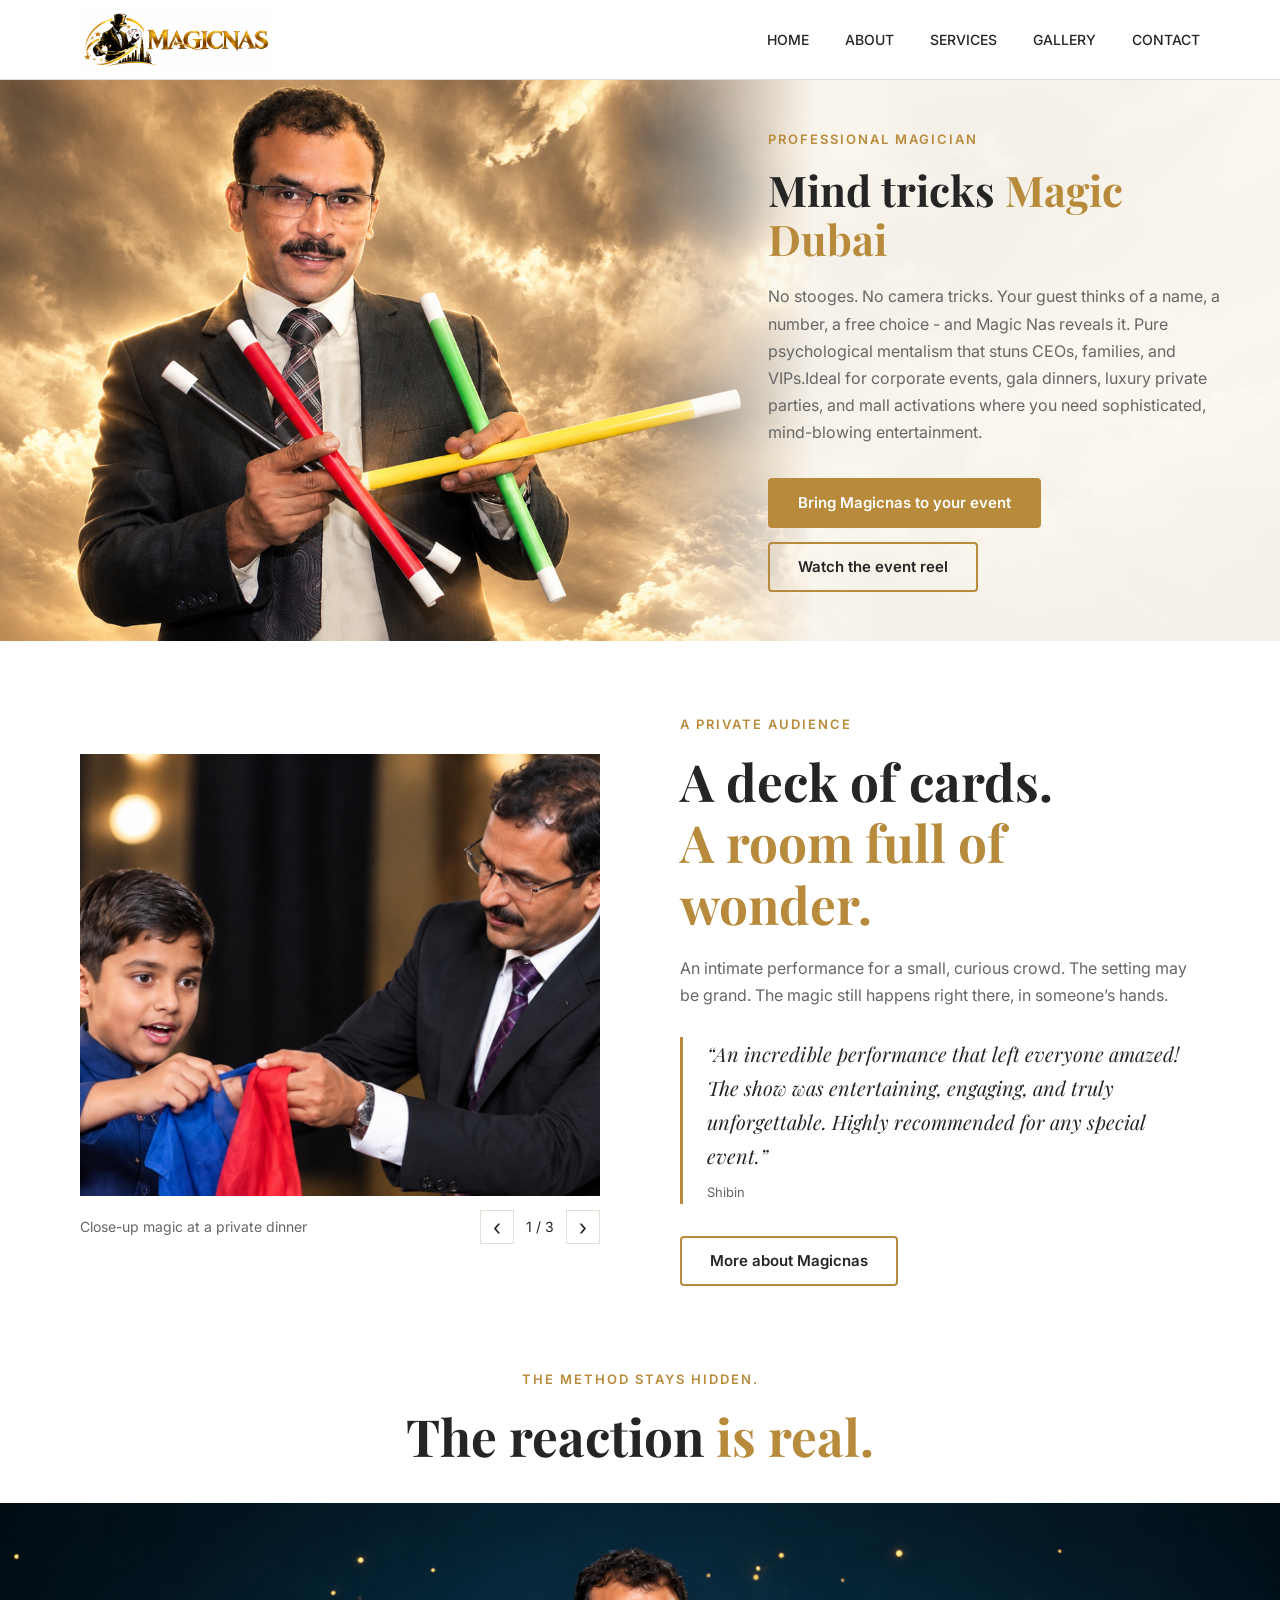
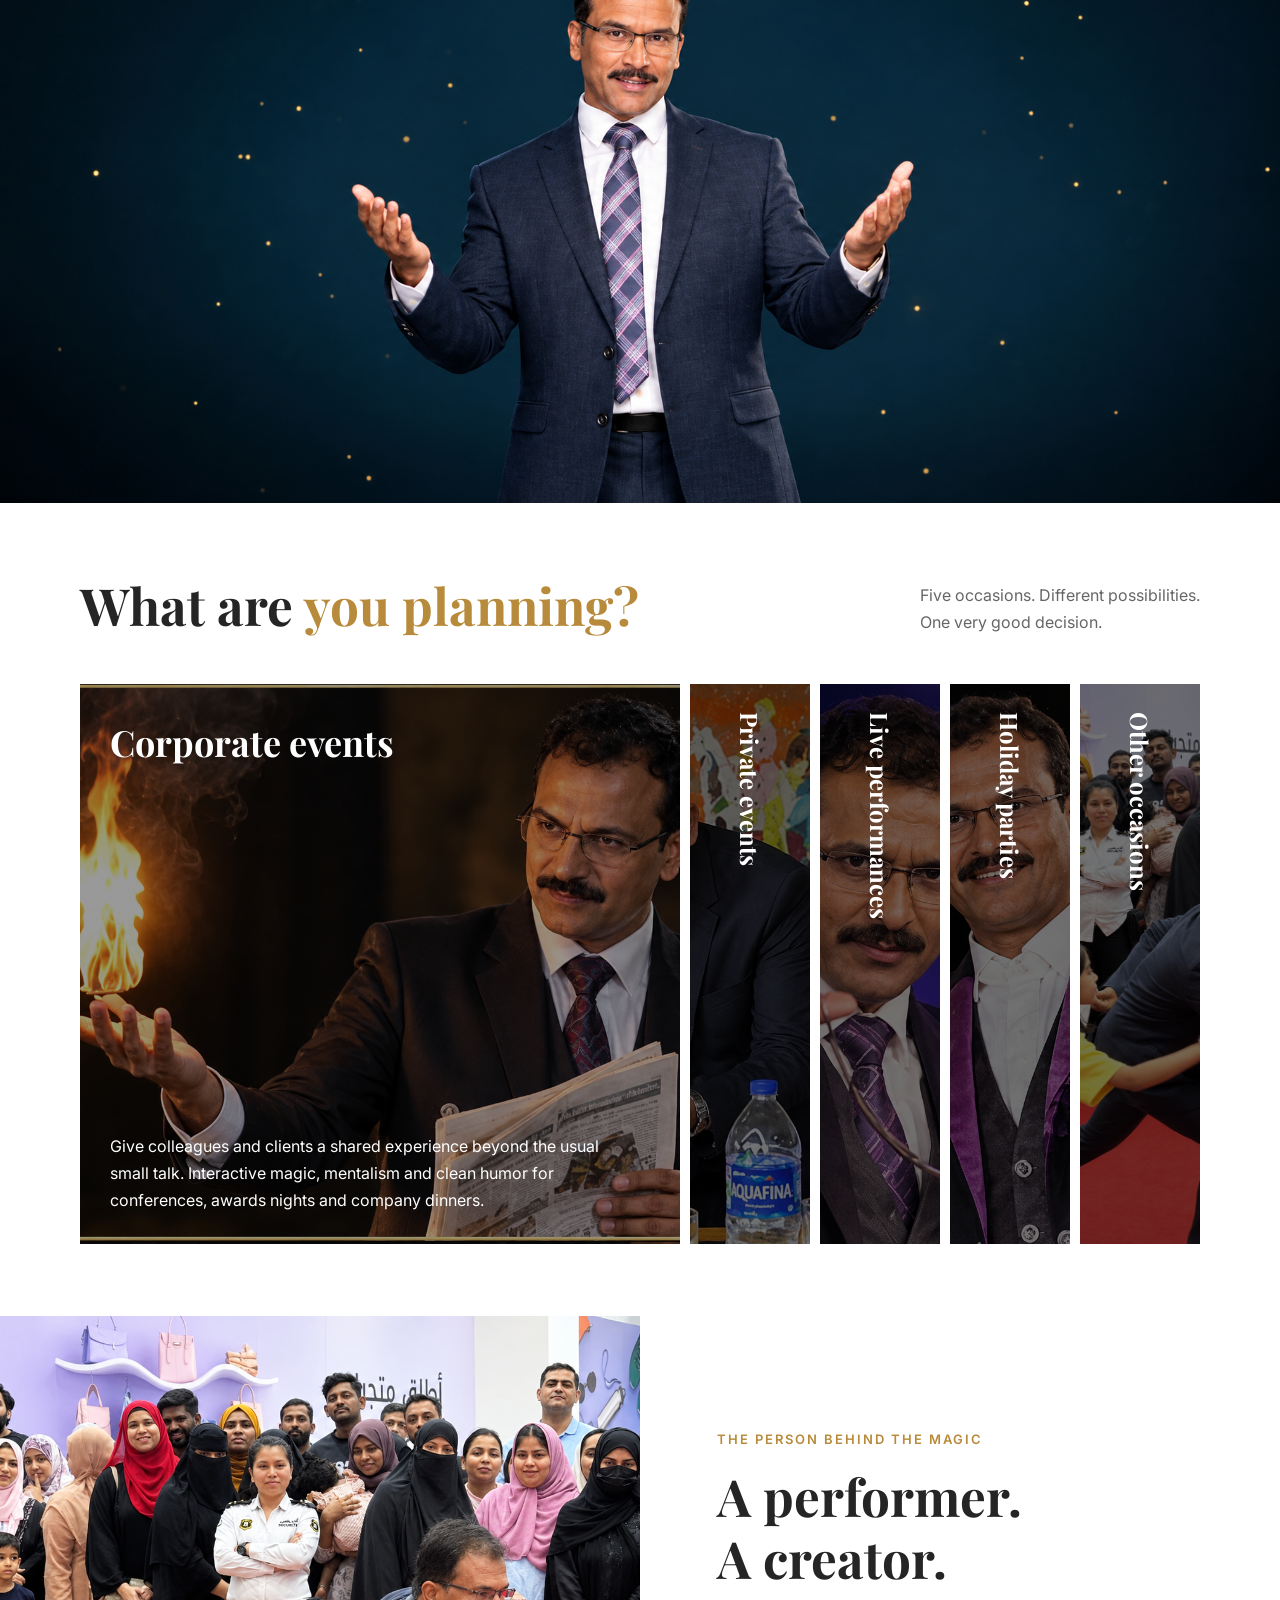
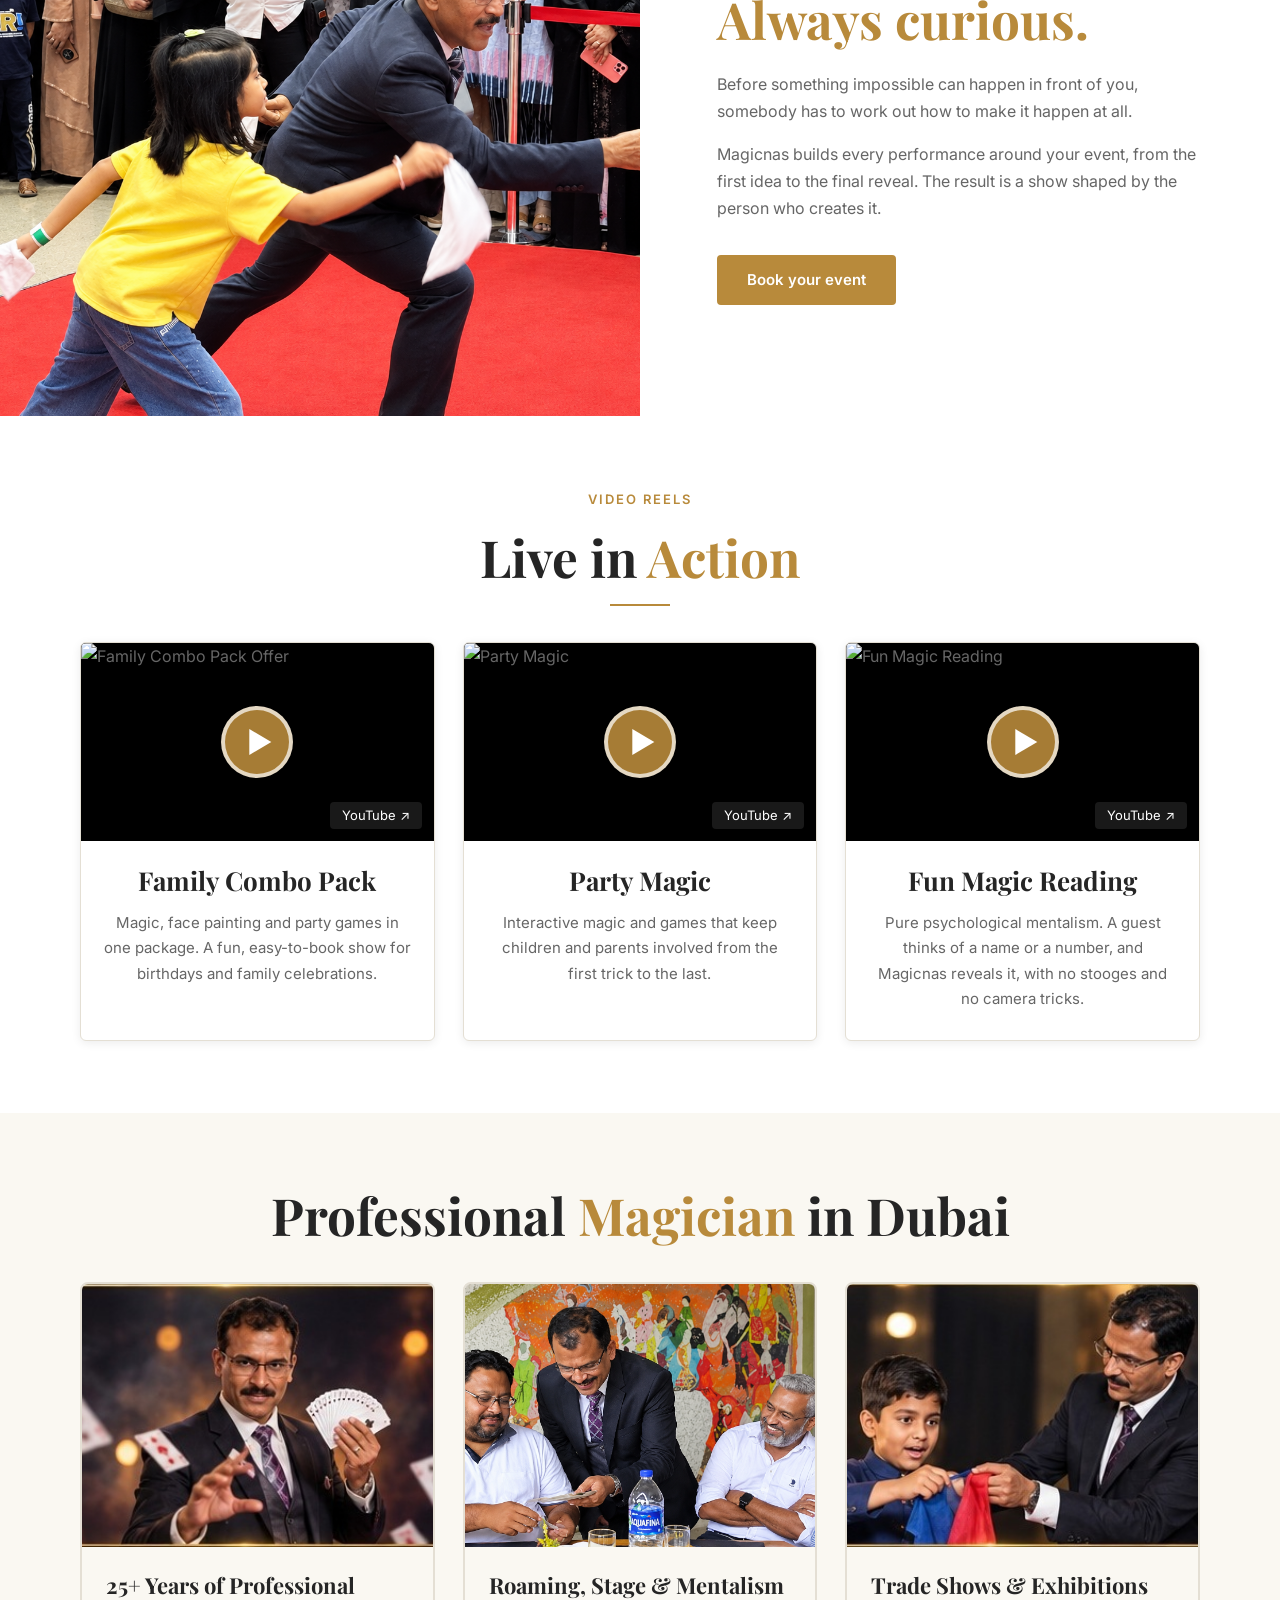
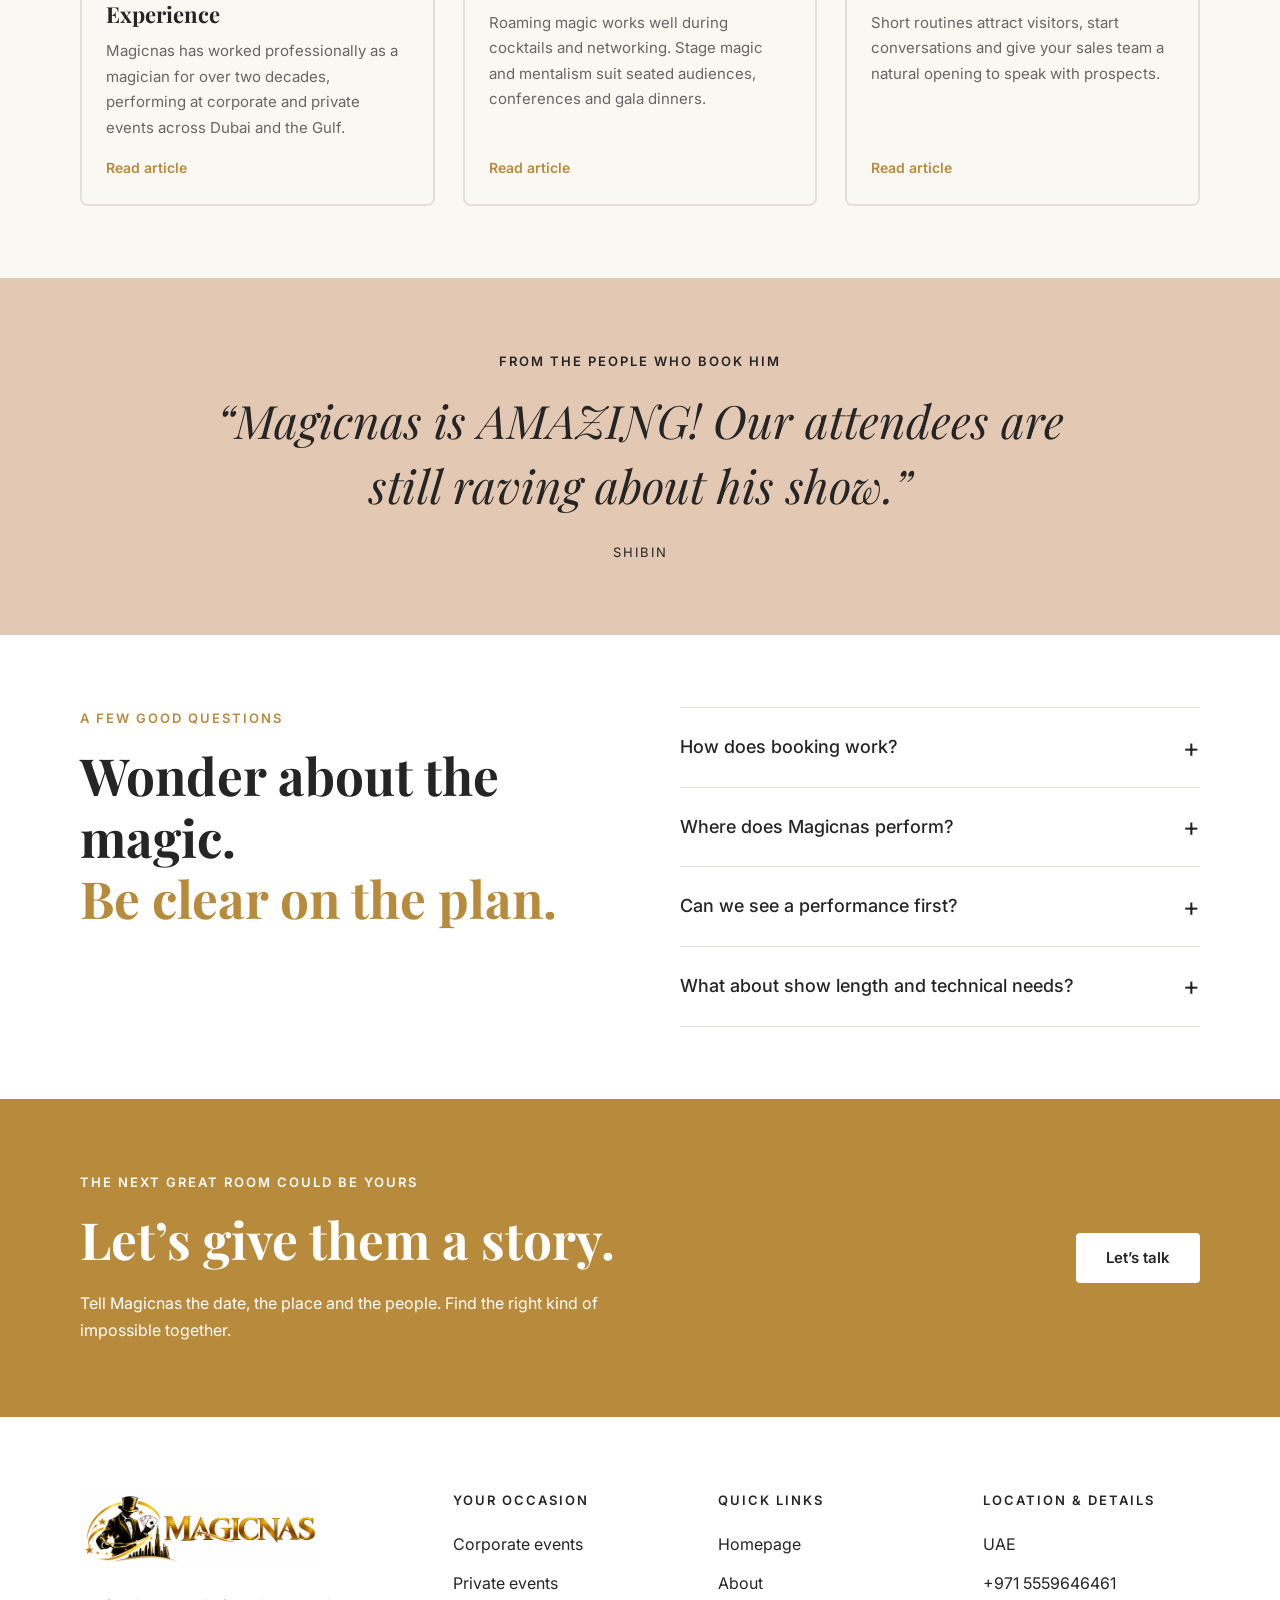
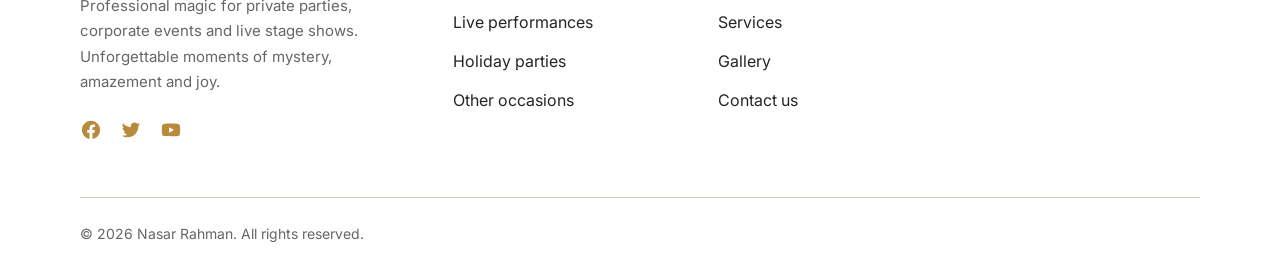
==== index.html @ e5d0583b "Integrate changes received via zip" ====
<!DOCTYPE html>
<html lang="en">
<head>
  <meta charset="UTF-8">
  <meta name="viewport" content="width=device-width, initial-scale=1.0">
  <title>Magicnas | Professional Magician in Dubai</title>
  <link rel="preconnect" href="https://fonts.googleapis.com">
  <link rel="preconnect" href="https://fonts.gstatic.com" crossorigin>
  <link href="https://fonts.googleapis.com/css2?family=Cinzel:wght@700&family=Inter:wght@400;500;600&family=Playfair+Display:wght@600;700&display=swap" rel="stylesheet">
  <link rel="stylesheet" href="css/style.css">
</head>
<body>

  <!-- Hero -->
  <header class="hero" id="home">
    <nav class="navbar">
      <a href="#home" class="logo">
        <img src="images/magicnas-logo.png" alt="Magicnas - Professional Magician in Dubai">
      </a>
      <ul class="nav-links">
        <li><a href="#home">Home</a></li>
        <li><a href="about.html">About</a></li>
        <li><a href="services.html">Services</a></li>
        <li><a href="gallery.html">Gallery</a></li>
        <li><a href="contact.html">Contact</a></li>
      </ul>
    </nav>

    <img class="hero-bg" src="images/Magician.png" alt="Magician holding colorful magic wands">

    <div class="hero-text">
      <p class="label">Professional Magician</p>
      <h1>Mind  tricks   <span class="gold">Magic Dubai</span> </h1>
      <p class="text">No stooges. No camera tricks. Your guest thinks of a name, a number, a free choice - and Magic Nas reveals it. Pure psychological mentalism that stuns CEOs, families, and VIPs.Ideal for corporate events, gala dinners, luxury private parties, and mall activations where you need sophisticated, mind-blowing entertainment.</p>
      <div class="buttons">
        <a href="#contact" class="btn btn-gold">Bring Magicnas to your event</a>
        <a href="#videos" class="btn btn-outline">Watch the event reel</a>
      </div>
    </div>
  </header>


  <!-- Selected moments -->
  <section class="section bg-white" id="gallery">
    <div class="container two-col">

      <div>
        <img class="moments-img" id="momentImg" src="images/MentorandBoy.png" alt="Magicnas performing close-up magic">
        <div class="moments-bar">
          <p id="momentCaption">Close-up magic at a private dinner</p>
          <div class="moments-nav">
            <button type="button" id="momentPrev" aria-label="Previous">&lsaquo;</button>
            <span><span id="momentCurrent">1</span> / 3</span>
            <button type="button" id="momentNext" aria-label="Next">&rsaquo;</button>
          </div>
        </div>
      </div>

      <div>
        <p class="label" id="momentTag">A private audience</p>
        <h2 class="section-title">
          <span id="momentLine1">A deck of cards.</span><br>
          <span class="gold" id="momentLine2">A room full of wonder.</span>
        </h2>
        <p class="text" id="momentText">
          An intimate performance for a small, curious crowd. The setting may be
          grand. The magic still happens right there, in someone&rsquo;s hands.
        </p>

        <blockquote class="quote">
          <p id="momentQuote">&ldquo;An incredible performance that left everyone amazed! The show was entertaining, engaging, and truly unforgettable. Highly recommended for any special event.&rdquo;</p>
          <cite id="momentCite">Shibin</cite>
        </blockquote>

        <div class="buttons">
          <a href="#about" class="btn btn-outline">More about Magicnas</a>
        </div>
      </div>

    </div>
  </section>


  <!-- The reaction -->
  <section class="section reaction">
    <div class="container center">
      <p class="label">The method stays hidden.</p>
      <h2 class="section-title">The reaction <span class="gold">is real.</span></h2>
    </div>
    <img class="reaction-img" src="images/nasar-portarait.png" alt="A guest reacting with surprise during a Magicnas performance">
  </section>

<!-- Services -->
<section class="section bg-white" id="services">
  <div class="container">

    <div class="services-head">
      <h2 class="section-title">What are <span class="gold">you planning?</span></h2>
      <p class="text">Five occasions. Different possibilities.<br>One very good decision.</p>
    </div>

    <div class="occasion-list">

      <button type="button" class="occasion is-active"
        data-service="corporate">
        <img src="images/gallery_image_6.png" alt="">
        <span class="occasion-name">Corporate events</span>
        <span class="occasion-desc">
          Give colleagues and clients a shared experience beyond the usual small talk.
          Interactive magic, mentalism and clean humor for conferences, awards nights
          and company dinners.
        </span>
      </button>

      <button type="button" class="occasion"
        data-service="private">
        <img src="images/gallery_image_2.png" alt="">
        <span class="occasion-name">Private events</span>
        <span class="occasion-desc">
          Birthdays, anniversaries and milestone evenings, with close-up magic
          that moves through the room and keeps every guest involved.
        </span>
      </button>

      <button type="button" class="occasion"
        data-service="live">
        <img src="images/gallery_image_7.png" alt="">
        <span class="occasion-name">Live performances</span>
        <span class="occasion-desc">
          Table-to-table magic during the reception, so guests meet each other
          and the couple gets a story worth retelling.
        </span>
      </button>

      <button type="button" class="occasion"
        data-service="holiday">
        <img src="images/gallery_image_3.png" alt="">
        <span class="occasion-name">Holiday parties</span>
        <span class="occasion-desc">
          A festive show for teams and families that is easy to fit into
          your evening and friendly for every age.
        </span>
      </button>

      <button type="button" class="occasion"
        data-service="other">
        <img src="images/gallery_image_4.png" alt="">
        <span class="occasion-name">Other occasions</span>
        <span class="occasion-desc">
          A host who keeps the program moving, welcomes your speakers
          and adds a moment of wonder between sessions.
        </span>
      </button>

    </div>
  </div>
</section>

<!-- Service Details Popup -->
<div class="service-popup" id="servicePopup" aria-hidden="true">

  <div class="service-popup-overlay" id="servicePopupOverlay"></div>

  <div class="service-popup-box"
       role="dialog"
       aria-modal="true"
       aria-labelledby="servicePopupTitle">

    <button type="button"
            class="service-popup-close"
            id="servicePopupClose"
            aria-label="Close">
      &times;
    </button>

    <div class="service-popup-image-wrap">
      <img id="servicePopupImage" src="" alt="">
    </div>

    <div class="service-popup-body">

      <span class="service-popup-label" id="servicePopupLabel">
        Service
      </span>

      <h3 id="servicePopupTitle"></h3>

      <p id="servicePopupDescription"></p>

      <div class="service-popup-features" id="servicePopupFeatures"></div>

      <a id="servicePopupWhatsapp"
         class="service-popup-whatsapp"
         href="#"
         target="_blank"
         rel="noopener">
        <span>WhatsApp to enquire</span>
      </a>

    </div>
  </div>
</div>


  <!-- About -->
  <section class="about" id="about">
    <div class="about-photo">
      <img src="images/gallery_image_4.png" alt="Magicnas on stage">
    </div>

    <div class="about-copy">
      <p class="label">The person behind the magic</p>
      <h2 class="section-title">
        A performer.<br>
        A creator.<br>
        <span class="gold">Always curious.</span>
      </h2>
      <p class="text">
        Before something impossible can happen in front of you, somebody has
        to work out how to make it happen at all.
      </p>
      <p class="text">
        Magicnas builds every performance around your event, from the first
        idea to the final reveal. The result is a show shaped by the person
        who creates it.
      </p>
      <div class="buttons">
        <a href="#contact" class="btn btn-gold">Book your event</a>
      </div>
    </div>
  </section>

  <!-- Videos -->
  <section class="section bg-white" id="videos">
    <div class="container">

      <div class="video-head">
        <p class="label">Video reels</p>
        <h2 class="section-title">Live in <span class="gold">Action</span></h2>
        <span class="line"></span>
      </div>

      <div class="video-grid">

        <article class="video-card">
          <a class="video-frame" href="#"
             data-youtube="https://www.youtube.com/watch?v=QmQe4kK_B1U"
             data-title="Family Combo Pack Offer"></a>
          <div class="video-body">
            <h3>Family Combo Pack</h3>
            <p>
              Magic, face painting and party games in one package. A fun,
              easy-to-book show for birthdays and family celebrations.
            </p>
          </div>
        </article>

        <article class="video-card">
          <a class="video-frame" href="#"
             data-youtube="https://www.youtube.com/watch?v=IcEIdneywjY"
             data-title="Party Magic"></a>
          <div class="video-body">
            <h3>Party Magic</h3>
            <p>
              Interactive magic and games that keep children and parents
              involved from the first trick to the last.
            </p>
          </div>
        </article>

        <article class="video-card">
          <a class="video-frame" href="#"
             data-youtube="https://www.youtube.com/watch?v=HbKrQy8dLfY"
             data-title="Fun Magic Reading"></a>
          <div class="video-body">
            <h3>Fun Magic Reading</h3>
            <p>
              Pure psychological mentalism. A guest thinks of a name or a number,
              and Magicnas reveals it, with no stooges and no camera tricks.
            </p>
          </div>
        </article>

      </div>
    </div>
  </section>


  <!-- Blog -->
  <section class="section bg-ivory" id="blog">
    <div class="container">
      <h2 class="section-title center">Professional <span class="gold">Magician</span> in Dubai</h2>

      <div class="blog-grid">

        <article class="blog-card">
          <a href="https://magicnas.vercel.app/blog.html#post-1">
            <img src="images/gallery_image_1.jpg" alt="Guests enjoying close-up magic" loading="lazy">
            <div class="blog-body">
              <h3>25+ Years of Professional Experience</h3>
              <p>
                Magicnas has worked professionally as a magician for over two decades,
                performing at corporate and private events across Dubai and the Gulf.
              </p>
              <span class="read-more">Read article</span>
            </div>
          </a>
        </article>

        <article class="blog-card">
          <a href="https://magicnas.vercel.app/blog.html#post-2">
            <img src="images/gallery_image_2.png" alt="Stage magic and mentalism" loading="lazy">
            <div class="blog-body">
              <h3>Roaming, Stage &amp; Mentalism</h3>
              <p>
                Roaming magic works well during cocktails and networking. Stage magic and
                mentalism suit seated audiences, conferences and gala dinners.
              </p>
              <span class="read-more">Read article</span>
            </div>
          </a>
        </article>

        <article class="blog-card">
          <a href="https://magicnas.vercel.app/blog.html#post-3">
            <img src="images/gallery_image_9.jpg" alt="Magic at a trade show" loading="lazy">
            <div class="blog-body">
              <h3>Trade Shows &amp; Exhibitions</h3>
              <p>
                Short routines attract visitors, start conversations and give your sales
                team a natural opening to speak with prospects.
              </p>
              <span class="read-more">Read article</span>
            </div>
          </a>
        </article>

      </div>
    </div>
  </section>


  


  <!-- Testimonial -->
  <section class="section testimonial">
    <div class="container center">
      <p class="label">From the people who book him</p>
      <blockquote>
        <p>&ldquo;Magicnas is AMAZING! Our attendees are still raving about his show.&rdquo;</p>
        <cite>Shibin</cite>
      </blockquote>
    </div>
  </section>


  <!-- FAQ -->
  <section class="section bg-white" id="faq">
    <div class="container two-col faq">

      <div>
        <p class="label">A few good questions</p>
        <h2 class="section-title">
          Wonder about the magic.<br>
          <span class="gold">Be clear on the plan.</span>
        </h2>
      </div>

      <div class="faq-list">

        <details name="faq">
          <summary>How does booking work?</summary>
          <p>
            Send a short message with your date, venue and type of event. You will
            receive a reply with ideas and a quote, and the date is secured once
            the booking is confirmed.
          </p>
        </details>

        <details name="faq">
          <summary>Where does Magicnas perform?</summary>
          <p>
            Across Dubai and the wider Gulf region, at hotels, private homes,
            exhibition halls and corporate venues.
          </p>
        </details>

        <details name="faq">
          <summary>Can we see a performance first?</summary>
          <p>
            Yes. Watch the event reel on this page, and ask if you would like to
            see footage from a similar event to yours.
          </p>
        </details>

        <details name="faq">
          <summary>What about show length and technical needs?</summary>
          <p>
            Roaming sets and stage shows can be shaped to fit your schedule.
            Technical needs are minimal, and any requirements are confirmed with
            you well before the event.
          </p>
        </details>

      </div>
    </div>
  </section>


  <!-- Contact -->
  <section class="section cta" id="contact">
    <div class="container cta-inner">
      <div>
        <p class="label">The next great room could be yours</p>
        <h2 class="section-title">Let&rsquo;s give them a story.</h2>
        <p class="text">
          Tell Magicnas the date, the place and the people.
          Find the right kind of impossible together.
        </p>
      </div>
      <a href="mailto:hello@yourwebsite.com" class="btn btn-white">Let&rsquo;s talk</a>
    </div>
  </section>


  <!-- Footer -->
  <footer class="footer">
    <div class="container">

      <div class="footer-grid">

        <div>
          <a href="#home" class="logo">
            <img src="images/magicnas-logo.png" alt="Magicnas - Professional Magician in Dubai">
          </a>
          <p class="text">
            Professional magic for private parties, corporate events and live
            stage shows. Unforgettable moments of mystery, amazement and joy.
          </p>
          <div class="social">
            <a href="#" aria-label="Facebook">
              <svg viewBox="0 0 24 24"><path fill="currentColor" d="M22 12a10 10 0 1 0-11.6 9.9v-7H7.9V12h2.5V9.8c0-2.5 1.5-3.9 3.8-3.9 1.1 0 2.2.2 2.2.2v2.5h-1.3c-1.2 0-1.6.8-1.6 1.6V12h2.8l-.4 2.9h-2.3v7A10 10 0 0 0 22 12z"/></svg>
            </a>
            <a href="#" aria-label="Twitter">
              <svg viewBox="0 0 24 24"><path fill="currentColor" d="M22 5.9c-.7.3-1.5.5-2.4.6.9-.5 1.5-1.3 1.8-2.3-.8.5-1.7.8-2.6 1a4.1 4.1 0 0 0-7 3.7A11.6 11.6 0 0 1 3.4 4.6a4.1 4.1 0 0 0 1.3 5.5c-.7 0-1.3-.2-1.9-.5 0 2 1.4 3.7 3.3 4.1-.6.2-1.2.2-1.9.1.5 1.6 2 2.8 3.8 2.8A8.3 8.3 0 0 1 2 18.3 11.6 11.6 0 0 0 8.3 20c7.5 0 11.7-6.3 11.7-11.7v-.5c.8-.6 1.5-1.3 2-2z"/></svg>
            </a>
            <a href="#" aria-label="YouTube">
              <svg viewBox="0 0 24 24"><path fill="currentColor" d="M21.6 7.2a2.5 2.5 0 0 0-1.8-1.8C18.2 5 12 5 12 5s-6.2 0-7.8.4A2.5 2.5 0 0 0 2.4 7.2C2 8.8 2 12 2 12s0 3.2.4 4.8a2.5 2.5 0 0 0 1.8 1.8C5.8 19 12 19 12 19s6.2 0 7.8-.4a2.5 2.5 0 0 0 1.8-1.8c.4-1.6.4-4.8.4-4.8s0-3.2-.4-4.8zM10 15V9l5.2 3L10 15z"/></svg>
            </a>
          </div>
        </div>

        <div>
          <h3>Your occasion</h3>
          <ul>
            <li><a href="#services">Corporate events</a></li>
            <li><a href="#services">Private events</a></li>
            <li><a href="#services">Live performances</a></li>
            <li><a href="#services">Holiday parties</a></li>
            <li><a href="#services">Other occasions</a></li>
          </ul>
        </div>

        <div>
          <h3>Quick links</h3>
          <ul>
            <li><a href="#home">Homepage</a></li>
            <li><a href="about.html">About</a></li>
            <li><a href="services.html">Services</a></li>
            <li><a href="gallery.html">Gallery</a></li>
            <li><a href="contact.html">Contact us</a></li>
          </ul>
        </div>

        <div>
          <h3>Location &amp; details</h3>
          <ul>
            <li>UAE</li>
            <li><a href="tel:+9715559646461">+971 5559646461</a></li>
          </ul>
        </div>

      </div>

      <p class="copyright">&copy; 2026 Nasar Rahman. All rights reserved.</p>
    </div>
  </footer>
  <script>
  // ==========================================
  // SELECTED MOMENTS SLIDER
  // ==========================================

  var moments = [
    {
      img: "images/MentorandBoy.png",
      caption: "Close-up magic at a private dinner",
      tag: "A private audience",
      line1: "A deck of cards.",
      line2: "A room full of wonder.",
      text: "An intimate performance for a small, curious crowd. The setting may be grand. The magic still happens right there, in someone’s hands.",
      quote: "“An incredible performance that left everyone amazed! The show was entertaining, engaging, and truly unforgettable. Highly recommended for any special event.”",
      cite: "Shibin"
    },
    {
      img: "images/gallery_image_6.png",
      caption: "Stage show at a corporate event",
      tag: "A corporate evening",
      line1: "One stage.",
      line2: "Two hundred guests, wondering.",
      text: "Magic and mentalism built around your event, your guests and your schedule, with plenty of room for shared laughter.",
      quote: "“An incredible performance that left everyone amazed! The show was entertaining, engaging, and truly unforgettable. Highly recommended for any special event.”",
      cite: "Shibin"
    },
    {
      img: "images/gallery_image_8.png",
      caption: "Wedding reception, table to table",
      tag: "A celebration",
      line1: "Table to table.",
      line2: "Smile to smile.",
      text: "Close-up magic that moves through the room, so every guest gets a moment that belongs only to them.",
      quote: "“An incredible performance that left everyone amazed! The show was entertaining, engaging, and truly unforgettable. Highly recommended for any special event.”",
      cite: "Shibin"
    }
  ];

  var current = 0;

  function byId(id) {
    return document.getElementById(id);
  }

  function showMoment(i) {
    current = (i + moments.length) % moments.length;

    var m = moments[current];

    byId("momentImg").src = m.img;
    byId("momentCaption").textContent = m.caption;
    byId("momentCurrent").textContent = current + 1;
    byId("momentTag").textContent = m.tag;
    byId("momentLine1").textContent = m.line1;
    byId("momentLine2").textContent = m.line2;
    byId("momentText").textContent = m.text;
    byId("momentQuote").textContent = m.quote;
    byId("momentCite").textContent = m.cite;
  }

  if (byId("momentPrev") && byId("momentNext")) {
    byId("momentPrev").addEventListener("click", function () {
      showMoment(current - 1);
    });

    byId("momentNext").addEventListener("click", function () {
      showMoment(current + 1);
    });
  }


  // ==========================================
  // YOUTUBE VIDEOS
  // Show thumbnail and open video on YouTube
  // ==========================================

  document.querySelectorAll("[data-youtube]").forEach(function (box) {
    var link = box.getAttribute("data-youtube") || "";

    var match = link.match(
      /(?:youtu\.be\/|v=|embed\/|shorts\/|live\/)([A-Za-z0-9_-]{11})/
    );

    if (!match) return;

    var id = match[1];
    var title = box.getAttribute("data-title") || "YouTube video";

    box.href = "https://www.youtube.com/watch?v=" + id;
    box.target = "_blank";
    box.rel = "noopener noreferrer";
    box.setAttribute("aria-label", "Watch " + title + " on YouTube");

    // Prevent adding duplicate thumbnails if this code runs again.
    if (box.querySelector("img")) return;

    var img = document.createElement("img");
    img.src = "https://i.ytimg.com/vi/" + id + "/hqdefault.jpg";
    img.alt = title;
    img.loading = "lazy";

    var play = document.createElement("span");
    play.className = "video-play";

    var badge = document.createElement("span");
    badge.className = "video-badge";
    badge.textContent = "YouTube ↗";

    box.appendChild(img);
    box.appendChild(play);
    box.appendChild(badge);
  });


  // ==========================================
  // SERVICE POPUPS AND ACCORDION
  // First click: open accordion
  // Second click on same section: open popup
  // ==========================================

  document.addEventListener("DOMContentLoaded", function () {

    var serviceCards = document.querySelectorAll(".occasion");

    var popup = byId("servicePopup");
    var popupOverlay = byId("servicePopupOverlay");
    var popupClose = byId("servicePopupClose");

    var popupImage = byId("servicePopupImage");
    var popupLabel = byId("servicePopupLabel");
    var popupTitle = byId("servicePopupTitle");
    var popupDescription = byId("servicePopupDescription");
    var popupFeatures = byId("servicePopupFeatures");
    var popupWhatsapp = byId("servicePopupWhatsapp");

    // Stop safely if the popup HTML is missing.
    if (
      !popup ||
      !popupOverlay ||
      !popupClose ||
      !popupImage ||
      !popupLabel ||
      !popupTitle ||
      !popupDescription ||
      !popupFeatures ||
      !popupWhatsapp
    ) {
      console.error(
        "Service popup elements are missing. Check the service popup HTML IDs."
      );
      return;
    }


    // ------------------------------------------
    // INDIVIDUAL SERVICE CONTENT
    // ------------------------------------------

    var services = {

      corporate: {
        label: "Corporate Events",
        title: "Magic that brings people together",
        image: "images/magician-cutout.png",
        description:
          "Give colleagues and clients a shared experience beyond the usual small talk. Interactive magic, mentalism and clean humor designed for professional events.",
        features: [
          "Interactive close-up magic",
          "Mentalism and audience participation",
          "Suitable for conferences and company dinners",
          "Professional and clean presentation"
        ]
      },

      private: {
        label: "Private Events",
        title: "Make your celebration unforgettable",
        image: "images/gallery_image_2.png",
        description:
          "Birthdays, anniversaries and milestone evenings become more memorable with close-up magic that moves naturally through the room.",
        features: [
          "Close-up magic for guests",
          "Interactive performances",
          "Perfect for birthdays and anniversaries",
          "Guests become part of the experience"
        ]
      },

      live: {
        label: "Live Performances",
        title: "A performance your guests will remember",
        image: "images/gallery_image_7.png",
        description:
          "Bring live magic to your event with an engaging performance designed to create memorable moments for your audience.",
        features: [
          "Live magic performance",
          "Audience interaction",
          "Engaging and visual entertainment",
          "Suitable for receptions and special events"
        ]
      },

      holiday: {
        label: "Holiday Parties",
        title: "Add some magic to the celebration",
        image: "images/gallery_image_3.png",
        description:
          "A festive magic experience for teams and families that fits naturally into your evening and keeps guests entertained.",
        features: [
          "Festive interactive magic",
          "Suitable for teams and families",
          "Friendly for different age groups",
          "Easy to fit into your event schedule"
        ]
      },

      other: {
        label: "Other Occasions",
        title: "Let's create something magical",
        image: "images/gallery_image_4.png",
        description:
          "Planning something different? Get in touch and we can create a magic experience that fits your event.",
        features: [
          "Flexible performance options",
          "Interactive entertainment",
          "Can fit different event formats",
          "Custom arrangements available"
        ]
      }

    };


    // ------------------------------------------
    // OPEN THE SELECTED SERVICE POPUP
    // ------------------------------------------

    function openServicePopup(serviceKey) {

      var service = services[serviceKey];

      if (!service) return;

      popupImage.src = service.image;
      popupImage.alt = service.title;

      popupLabel.textContent = service.label;
      popupTitle.textContent = service.title;
      popupDescription.textContent = service.description;

      // Clear the previous service's features.
      popupFeatures.innerHTML = "";

      service.features.forEach(function (feature) {
        var item = document.createElement("div");

        item.className = "service-popup-feature";
        item.textContent = feature;

        popupFeatures.appendChild(item);
      });

      // WhatsApp number: country code + number, digits only.
      // Confirm this is the correct business number.
      var whatsappNumber = "9715559646461";

      var message =
        "Hi, I would like to enquire about " +
        service.label +
        ".";

      popupWhatsapp.href =
        "https://wa.me/" +
        whatsappNumber +
        "?text=" +
        encodeURIComponent(message);

      popup.classList.add("is-open");
      popup.setAttribute("aria-hidden", "false");

      // Prevent background scrolling while the popup is open.
      popup.dataset.previousOverflow = document.body.style.overflow;
      document.body.style.overflow = "hidden";
    }


    // ------------------------------------------
    // CLOSE THE SERVICE POPUP
    // ------------------------------------------

    function closeServicePopup() {

      popup.classList.remove("is-open");
      popup.setAttribute("aria-hidden", "true");

      document.body.style.overflow =
        popup.dataset.previousOverflow || "";
    }


    // ------------------------------------------
    // ACCORDION CLICK BEHAVIOR
    // ------------------------------------------

    // Tracks which section was clicked most recently.
    // This also works when the first section is active by default.
    var lastClickedService = null;

    serviceCards.forEach(function (card) {

      card.addEventListener("click", function () {

        var isSameSection = lastClickedService === card;

        // FIRST CLICK on a section:
        // Activate the accordion and do not open the popup.
        if (!isSameSection) {

          serviceCards.forEach(function (item) {
            item.classList.remove("is-active");
          });

          card.classList.add("is-active");
          lastClickedService = card;

          return;
        }

        // SECOND CLICK on the same section:
        // Open that section's individual popup.
        var serviceKey = card.getAttribute("data-service");

        openServicePopup(serviceKey);

      });

    });


    // ------------------------------------------
    // POPUP CLOSE CONTROLS
    // ------------------------------------------

    popupClose.addEventListener("click", closeServicePopup);

    popupOverlay.addEventListener("click", closeServicePopup);

    document.addEventListener("keydown", function (event) {

      if (
        event.key === "Escape" &&
        popup.classList.contains("is-open")
      ) {
        closeServicePopup();
      }

    });

  });

</script>

</body>
</html>
---- css/style.css ----
/* ==========================================================
   Magicnas
   Colors: white, ivory, gold, charcoal
   Fonts: Playfair Display (headings), Inter (text)
   ========================================================== */

:root {
  --white: #ffffff;
  --ivory: #faf8f2;
  --soft-gold: #f8f0de;
  --sand: #e9e5dc;

  --gold: #b88a3b;
  --gold-dark: #96702e;

  --text-main: #252525;
  --text-body: #666666;
  --border: #e4dfd4;

  --container: 1200px;
  --nav-height: 80px;
  --section-space: 72px;
}

/* ---------- Reset ---------- */
* {
  margin: 0;
  padding: 0;
  box-sizing: border-box;
}

html {
  scroll-behavior: smooth;
}

body {
  font-family: "Inter", system-ui, sans-serif;
  font-size: 16px;
  line-height: 1.7;
  color: var(--text-body);
  background: var(--white);
}

img {
  display: block;
  max-width: 100%;
}

a {
  color: inherit;
  text-decoration: none;
}

ul {
  list-style: none;
}

button {
  font: inherit;
}

/* ---------- Layout ---------- */
.container {
  max-width: var(--container);
  margin: 0 auto;
  padding: 0 40px;
}

.section {
  padding: var(--section-space) 0;
}

.bg-ivory {
  background: var(--ivory);
}

.center {
  text-align: center;
}

.two-col {
  display: grid;
  grid-template-columns: 1fr 1fr;
  gap: 80px;
  align-items: center;
}

/* ---------- Text ---------- */
.gold {
  color: var(--gold);
}

.label {
  margin-bottom: 16px;
  font-size: 13px;
  font-weight: 600;
  letter-spacing: 2px;
  text-transform: uppercase;
  color: var(--gold);
}

.section-title {
  margin-bottom: 20px;
  font-family: "Playfair Display", Georgia, serif;
  font-size: clamp(32px, 4vw, 52px);
  font-weight: 700;
  line-height: 1.2;
  color: var(--text-main);
}

.center .section-title,
.section-title.center {
  margin-bottom: 36px;
}

.text {
  max-width: 560px;
}

.text + .text {
  margin-top: 16px;
}

/* ---------- Buttons ---------- */
.buttons {
  display: flex;
  flex-wrap: wrap;
  gap: 14px;
  margin-top: 32px;
}

.btn {
  display: inline-block;
  padding: 14px 28px;
  font-size: 15px;
  font-weight: 600;
  line-height: 1.2;
  text-align: center;
  border: 2px solid var(--gold);
  border-radius: 4px;
  cursor: pointer;
  transition: background 0.2s, color 0.2s, border-color 0.2s;
}

.btn-gold {
  color: var(--white);
  background: var(--gold);
}

.btn-gold:hover {
  background: var(--gold-dark);
  border-color: var(--gold-dark);
}

.btn-outline {
  color: var(--text-main);
}

.btn-outline:hover {
  color: var(--white);
  background: var(--gold);
}

.btn-white {
  color: var(--text-main);
  background: var(--white);
  border-color: var(--white);
}

.btn-white:hover {
  color: var(--white);
  background: var(--text-main);
  border-color: var(--text-main);
}


/* ==========================================================
   Hero + navbar
   ========================================================== */
.hero {
  position: relative;
  padding-top: var(--nav-height);
  overflow: hidden;
}

.hero-bg {
  width: 100%;
  height: auto;
}

/* light panel so the text is readable over the photo */
.hero::before {
  content: "";
  position: absolute;
  top: var(--nav-height);
  right: 0;
  bottom: 0;
  width: 52%;
  z-index: 3;
  background: linear-gradient(to left, rgba(250, 248, 242, 0.95) 70%, rgba(250, 248, 242, 0));
}

.navbar {
  position: absolute;
  top: 0;
  left: 0;
  right: 0;
  z-index: 6;
  height: var(--nav-height);
  display: flex;
  align-items: center;
  justify-content: space-between;
  padding: 0 max(40px, calc((100% - var(--container)) / 2 + 40px));
  background: var(--white);
  border-bottom: 1px solid var(--border);
}

.logo {
  font-family: "Cinzel", serif;
  font-size: 24px;
  font-weight: 700;
  letter-spacing: 1px;
  color: var(--gold);
}

.logo img {
  display: block;
  height: 64px;
  width: auto;
}

.nav-links {
  display: flex;
  gap: 36px;
}

.nav-links a {
  font-size: 14px;
  font-weight: 500;
  text-transform: uppercase;
  color: var(--text-main);
  transition: color 0.2s;
}

.nav-links a:hover {
  color: var(--gold);
}

.hero-text {
  position: absolute;
  top: var(--nav-height);
  bottom: 0;
  left: 60%;
  right: 4%;
  z-index: 4;
  display: flex;
  flex-direction: column;
  justify-content: center;
  align-items: flex-start;
}

.hero-text h1 {
  margin-bottom: 20px;
  font-family: "Playfair Display", Georgia, serif;
  font-size: clamp(34px, 3.3vw, 62px);
  font-weight: 700;
  line-height: 1.15;
  color: var(--text-main);
}


/* ==========================================================
   Selected moments
   ========================================================== */
.moments-img {
  width: 100%;
  aspect-ratio: 4 / 3.4;
  object-fit: cover;
}

.moments-bar {
  display: flex;
  align-items: center;
  justify-content: space-between;
  gap: 20px;
  margin-top: 14px;
  font-size: 14px;
}

.moments-nav {
  display: flex;
  align-items: center;
  gap: 12px;
  color: var(--text-main);
}

.moments-nav button {
  width: 34px;
  height: 34px;
  font-size: 22px;
  line-height: 1;
  color: var(--text-main);
  background: var(--white);
  border: 1px solid var(--border);
  cursor: pointer;
  transition: background 0.2s, color 0.2s;
}

.moments-nav button:hover {
  color: var(--white);
  background: var(--gold);
  border-color: var(--gold);
}

.quote {
  margin-top: 28px;
  padding-left: 24px;
  border-left: 3px solid var(--gold);
}

.quote p {
  font-family: "Playfair Display", Georgia, serif;
  font-size: 20px;
  font-style: italic;
  color: var(--text-main);
}

.quote cite {
  display: block;
  margin-top: 8px;
  font-size: 13px;
  font-style: normal;
}


/* ==========================================================
   The reaction
   ========================================================== */
.reaction {
  padding-top: 10px;
  padding-bottom: 0;
}

.reaction-img {
  width: 100%;
  height: 600px;
  object-fit: cover;
}


/* ==========================================================
   Services
   ========================================================== */
.services-head {
  display: flex;
  align-items: flex-end;
  justify-content: space-between;
  gap: 40px;
  margin-bottom: 48px;
}

.services-head .section-title {
  margin-bottom: 0;
}

.occasion-list {
  display: flex;
  gap: 10px;
  height: 560px;
}

.occasion {
  position: relative;
  flex: 1;
  min-width: 0;
  overflow: hidden;
  text-align: left;
  color: var(--white);
  background: #333;
  border: 0;
  cursor: pointer;
  transition: flex 0.4s ease;
}

.occasion.is-active {
  flex: 5;
  cursor: default;
}

.occasion img {
  position: absolute;
  inset: 0;
  width: 100%;
  height: 100%;
  object-fit: cover;
}

/* dark layer so the white text is readable on any photo */
.occasion::before {
  content: "";
  position: absolute;
  inset: 0;
  z-index: 1;
  background: rgba(0, 0, 0, 0.55);
}

.occasion.is-active::before {
  background: rgba(0, 0, 0, 0.4);
}

.occasion span {
  position: absolute;
  z-index: 2;
}

.occasion-name {
  top: 28px;
  left: 50%;
  transform: translateX(-50%);
  font-family: "Playfair Display", Georgia, serif;
  font-size: 24px;
  font-weight: 700;
  white-space: nowrap;
  writing-mode: vertical-rl;
}

.occasion.is-active .occasion-name {
  left: 30px;
  transform: none;
  font-size: 36px;
  writing-mode: horizontal-tb;
}

.occasion-desc {
  left: 30px;
  bottom: 30px;
  max-width: 520px;
  display: none;
}

.occasion.is-active .occasion-desc {
  display: block;
}


/* ==========================================================
   About
   ========================================================== */
.about {
  display: grid;
  grid-template-columns: 1fr 1fr;
  min-height: 700px;
}

.about-photo {
  position: relative;
}

.about-photo img {
  position: absolute;
  inset: 0;
  width: 100%;
  height: 100%;
  object-fit: cover;
}

.about-copy {
  display: flex;
  flex-direction: column;
  justify-content: center;
  align-items: flex-start;
  max-width: 720px;
  padding: var(--section-space) 6vw;
}


/* ==========================================================
   Blog
   ========================================================== */
.blog-grid {
  display: grid;
  grid-template-columns: repeat(3, 1fr);
  gap: 28px;
}

.blog-card {
  overflow: hidden;
  background: var(--white);
  border: 2px solid var(--border);
  border-radius: 8px;
}

.blog-card a {
  display: flex;
  flex-direction: column;
  height: 100%;
}

.blog-card img {
  width: 100%;
  aspect-ratio: 4 / 3;
  object-fit: cover;
}

.blog-body {
  display: flex;
  flex-direction: column;
  flex: 1;
  padding: 24px;
  background-color: var(--ivory);
}

.blog-body h3 {
  margin-bottom: 10px;
  font-family: "Playfair Display", Georgia, serif;
  font-size: 22px;
  line-height: 1.3;
  color: var(--text-main);
}

.blog-body p {
  flex: 1;
  font-size: 15px;
}

.read-more {
  margin-top: 16px;
  font-size: 14px;
  font-weight: 600;
  color: var(--gold);
}

.blog-card:hover h3,
.blog-card:hover .read-more {
  color: var(--gold-dark);
}


/* ==========================================================
   Videos
   ========================================================== */
.video-head {
  margin-bottom: 36px;
  text-align: center;
}

.video-head .section-title {
  margin-bottom: 16px;
}

.video-head .line {
  display: block;
  width: 60px;
  height: 2px;
  margin: 0 auto;
  background: var(--gold);
}

.video-grid {
  display: grid;
  grid-template-columns: repeat(3, 1fr);
  gap: 28px;
  align-items: stretch;
}

.video-card {
  display: flex;
  flex-direction: column;
  overflow: hidden;
  background: var(--white);
  border: 1px solid var(--border);
  border-radius: 6px;
  box-shadow: 0 2px 10px rgba(0, 0, 0, 0.08);
}

.video-frame {
  position: relative;
  display: block;
  aspect-ratio: 16 / 9;
  overflow: hidden;
  background: #000;
}

.video-frame img {
  width: 100%;
  height: 100%;
  object-fit: cover;
  transition: transform 0.4s ease;
}

.video-frame:hover img {
  transform: scale(1.05);
}

.video-play {
  position: absolute;
  top: 50%;
  left: 50%;
  width: 72px;
  height: 72px;
  transform: translate(-50%, -50%);
  background: rgba(184, 138, 59, 0.9);
  border: 4px solid rgba(255, 255, 255, 0.7);
  border-radius: 50%;
  transition: background 0.2s;
}

.video-play::after {
  content: "";
  position: absolute;
  top: 50%;
  left: 50%;
  transform: translate(-35%, -50%);
  border-left: 22px solid #fff;
  border-top: 13px solid transparent;
  border-bottom: 13px solid transparent;
}

.video-frame:hover .video-play {
  background: var(--gold-dark);
}

.video-badge {
  position: absolute;
  right: 12px;
  bottom: 12px;
  padding: 6px 12px;
  font-size: 13px;
  line-height: 1.2;
  color: #fff;
  background: rgba(30, 30, 30, 0.85);
  border-radius: 4px;
}

.video-body {
  flex: 1;
  padding: 24px 22px 28px;
  text-align: center;
}

.video-body h3 {
  margin-bottom: 12px;
  font-family: "Playfair Display", Georgia, serif;
  font-size: 26px;
  line-height: 1.25;
  color: var(--text-main);
}

.video-body p {
  font-size: 15px;
}


/* ==========================================================
   Testimonial
   ========================================================== */
.testimonial {
  background: #e3c8b3;
}

.testimonial .label,
.testimonial cite {
  color: var(--text-main);
}

.testimonial blockquote p {
  max-width: 900px;
  margin: 0 auto;
  font-family: "Playfair Display", Georgia, serif;
  font-size: clamp(26px, 3.6vw, 46px);
  font-style: italic;
  line-height: 1.4;
  color: var(--text-main);
}

.testimonial cite {
  display: block;
  margin-top: 24px;
  font-size: 13px;
  font-style: normal;
  letter-spacing: 2px;
  text-transform: uppercase;
}


/* ==========================================================
   FAQ
   ========================================================== */
.faq {
  align-items: start;
}

.faq-list {
  border-top: 1px solid var(--border);
}

.faq-list details {
  border-bottom: 1px solid var(--border);
}

.faq-list summary {
  position: relative;
  padding: 24px 40px 24px 0;
  font-size: 18px;
  font-weight: 500;
  color: var(--text-main);
  cursor: pointer;
  list-style: none;
}

.faq-list summary::-webkit-details-marker {
  display: none;
}

.faq-list summary::after {
  content: "+";
  position: absolute;
  right: 0;
  top: 50%;
  transform: translateY(-50%);
  font-size: 26px;
  font-weight: 400;
}

.faq-list details[open] summary::after {
  content: "\2212";
}

.faq-list summary:hover {
  color: var(--gold);
}

.faq-list details p {
  max-width: 540px;
  padding-bottom: 24px;
}


/* ==========================================================
   Contact
   ========================================================== */
.cta {
  background: var(--gold);
}

.cta-inner {
  display: flex;
  align-items: center;
  justify-content: space-between;
  gap: 40px;
}

.cta .label,
.cta .section-title,
.cta .text {
  color: var(--white);
}


/* ==========================================================
   Footer
   ========================================================== */
.footer {
  padding-top: var(--section-space);
  background: white;
  color: var(--text-main);
}

.footer-grid {
  display: grid;
  grid-template-columns: 1.5fr 1fr 1fr 1fr;
  gap: 48px;
  padding-bottom: 48px;
}

.footer .logo {
  display: inline-block;
  margin-bottom: 16px;
  font-size: 28px;
}

.footer .logo img {
  height: 80px;
}

.footer .text {
  max-width: 360px;
  font-size: 15px;
  color: var(--text-body);
}

.social {
  display: flex;
  gap: 18px;
  margin-top: 24px;
}

.social a {
  color: var(--gold);
  transition: color 0.2s;
}

.social a:hover {
  color: var(--gold-dark);
}

.social svg {
  width: 22px;
  height: 22px;
}

.footer h3 {
  margin-bottom: 20px;
  font-family: "Inter", sans-serif;
  font-size: 13px;
  font-weight: 600;
  letter-spacing: 2px;
  text-transform: uppercase;
}

.footer li + li {
  margin-top: 12px;
}

.footer li a:hover {
  color: var(--gold);
}

.copyright {
  padding: 24px 0;
  font-size: 14px;
  color: var(--text-body);
  border-top: 1px solid #cfc9bc;
}


/* ==========================================================
   Tablet
   ========================================================== */
@media (max-width: 1000px) {
  .two-col {
    grid-template-columns: 1fr;
    gap: 48px;
  }

  .services-head {
    flex-direction: column;
    align-items: flex-start;
    gap: 16px;
  }

  .occasion-list {
    flex-direction: column;
    height: auto;
  }

  .occasion {
    flex: none;
    height: 64px;
    transition: height 0.4s ease;
  }

  .occasion.is-active {
    height: 380px;
  }

  .occasion-name,
  .occasion.is-active .occasion-name {
    top: 16px;
    left: 20px;
    transform: none;
    font-size: 22px;
    writing-mode: horizontal-tb;
  }

  .occasion.is-active .occasion-name {
    font-size: 28px;
  }

  .occasion-desc {
    left: 20px;
    right: 20px;
    bottom: 22px;
    font-size: 15px;
  }

  .about {
    grid-template-columns: 1fr;
    min-height: 0;
  }

  .about-photo {
    height: 380px;
  }

  .about-copy {
    max-width: none;
    padding: 48px 40px;
  }

  .blog-grid {
    grid-template-columns: repeat(2, 1fr);
  }

  .video-grid {
    grid-template-columns: 1fr;
    max-width: 560px;
    margin: 0 auto;
  }

  .footer-grid {
    grid-template-columns: 1fr 1fr;
  }

  .footer-grid > :first-child {
    grid-column: 1 / -1;
  }
}


/* ==========================================================
   Mobile
   ========================================================== */
@media (max-width: 768px) {
  :root {
    --nav-height: 64px;
    --section-space: 48px;
  }

  .container {
    padding: 0 20px;
  }

  .navbar {
    padding: 0 20px;
  }

  .logo {
    font-size: 19px;
  }

  .logo img {
    height: 48px;
  }

  .footer .logo img {
    height: 64px;
  }

  .nav-links {
    gap: 14px;
  }

  .nav-links a {
    font-size: 12px;
  }

  .center .section-title,
  .section-title.center {
    margin-bottom: 24px;
  }

  .hero::before {
    display: none;
  }

  .hero-bg {
    height: 320px;
    object-fit: cover;
    object-position: 20% bottom;
  }

  .hero-text {
    position: static;
    padding: 32px 20px 40px;
    background: var(--ivory);
  }

  .reaction-img {
    height: 320px;
  }

  .about-copy {
    padding: 48px 20px;
  }

  .blog-grid {
    grid-template-columns: 1fr;
  }

  .video-grid {
    grid-template-columns: 1fr;
    gap: 24px;
  }

  .cta-inner {
    flex-direction: column;
    align-items: flex-start;
    gap: 32px;
  }

  .footer-grid {
    gap: 32px;
  }
}

/* =========================================================
   SERVICE DETAILS POPUP
   Isolated styles - does not modify existing website styles
   ========================================================= */

.service-popup {
  position: fixed;
  inset: 0;
  z-index: 99999;
  display: none;
  align-items: center;
  justify-content: center;
  padding: 24px;
}

.service-popup.is-open {
  display: flex;
}

.service-popup-overlay {
  position: absolute;
  inset: 0;
  background: rgba(0, 0, 0, 0.72);
  backdrop-filter: blur(6px);
  -webkit-backdrop-filter: blur(6px);
}

.service-popup-box {
  position: relative;
  z-index: 2;
  width: min(920px, 100%);
  max-height: 90vh;
  overflow: hidden;
  display: grid;
  grid-template-columns: 42% 58%;
  background: #ffffff;
  border-radius: 18px;
  box-shadow: 0 30px 80px rgba(0, 0, 0, 0.25);
  animation: servicePopupIn 0.28s ease;
}

@keyframes servicePopupIn {
  from {
    opacity: 0;
    transform: translateY(18px) scale(0.97);
  }

  to {
    opacity: 1;
    transform: translateY(0) scale(1);
  }
}

.service-popup-image-wrap {
  min-height: 460px;
  background: #f5f1e8;
  overflow: hidden;
}

.service-popup-image-wrap img {
  width: 100%;
  height: 100%;
  min-height: 460px;
  display: block;
  object-fit: cover;
}

.service-popup-body {
  position: relative;
  padding: 52px 48px 42px;
  overflow-y: auto;
  max-height: 90vh;
}

.service-popup-close {
  position: absolute;
  top: 16px;
  right: 18px;
  z-index: 5;
  width: 42px;
  height: 42px;
  border: 0;
  border-radius: 50%;
  background: #f5f1e8;
  color: #252525;
  font-size: 28px;
  line-height: 1;
  cursor: pointer;
  display: flex;
  align-items: center;
  justify-content: center;
  transition: transform 0.2s ease, background 0.2s ease;
}

.service-popup-close:hover {
  transform: rotate(90deg);
  background: #f0e5cf;
}

.service-popup-label {
  display: inline-block;
  margin-bottom: 10px;
  color: #b88b45;
  font-size: 12px;
  font-weight: 700;
  letter-spacing: 0.12em;
  text-transform: uppercase;
}

.service-popup-body h3 {
  margin: 0 0 18px;
  color: #252525;
  font-size: clamp(28px, 4vw, 42px);
  line-height: 1.1;
}

.service-popup-body p {
  margin: 0 0 24px;
  color: #555;
  font-size: 16px;
  line-height: 1.75;
}

.service-popup-features {
  display: flex;
  flex-direction: column;
  gap: 10px;
  margin-bottom: 30px;
}

.service-popup-feature {
  display: flex;
  align-items: flex-start;
  gap: 10px;
  color: #333;
  font-size: 14px;
  line-height: 1.5;
}

.service-popup-feature::before {
  content: "✦";
  flex: 0 0 auto;
  color: #d4af72;
  font-size: 14px;
  margin-top: 1px;
}

.service-popup-whatsapp {
  display: inline-flex;
  align-items: center;
  justify-content: center;
  min-height: 50px;
  padding: 0 24px;
  border-radius: 999px;
  background: #252525;
  color: #ffffff;
  text-decoration: none;
  font-size: 14px;
  font-weight: 700;
  transition: transform 0.2s ease, opacity 0.2s ease;
}

.service-popup-whatsapp:hover {
  transform: translateY(-2px);
  opacity: 0.9;
}

/* Tablet */
@media (max-width: 768px) {
  .service-popup {
    padding: 16px;
  }

  .service-popup-box {
    display: block;
    width: 100%;
    max-height: 92vh;
    border-radius: 16px;
  }

  .service-popup-image-wrap {
    height: 220px;
    min-height: 220px;
  }

  .service-popup-image-wrap img {
    height: 220px;
    min-height: 220px;
  }

  .service-popup-body {
    padding: 36px 24px 28px;
    max-height: calc(92vh - 220px);
  }

  .service-popup-close {
    top: 10px;
    right: 10px;
    background: rgba(255, 255, 255, 0.92);
  }

  .service-popup-body h3 {
    font-size: 30px;
  }
}

/* Small mobile */
@media (max-width: 480px) {
  .service-popup {
    padding: 10px;
  }

  .service-popup-box {
    max-height: 94vh;
  }

  .service-popup-image-wrap,
  .service-popup-image-wrap img {
    height: 180px;
    min-height: 180px;
  }

  .service-popup-body {
    padding: 30px 20px 24px;
    max-height: calc(94vh - 180px);
  }

  .service-popup-body p {
    font-size: 14px;
    line-height: 1.65;
  }

  .service-popup-whatsapp {
    width: 100%;
  }
}
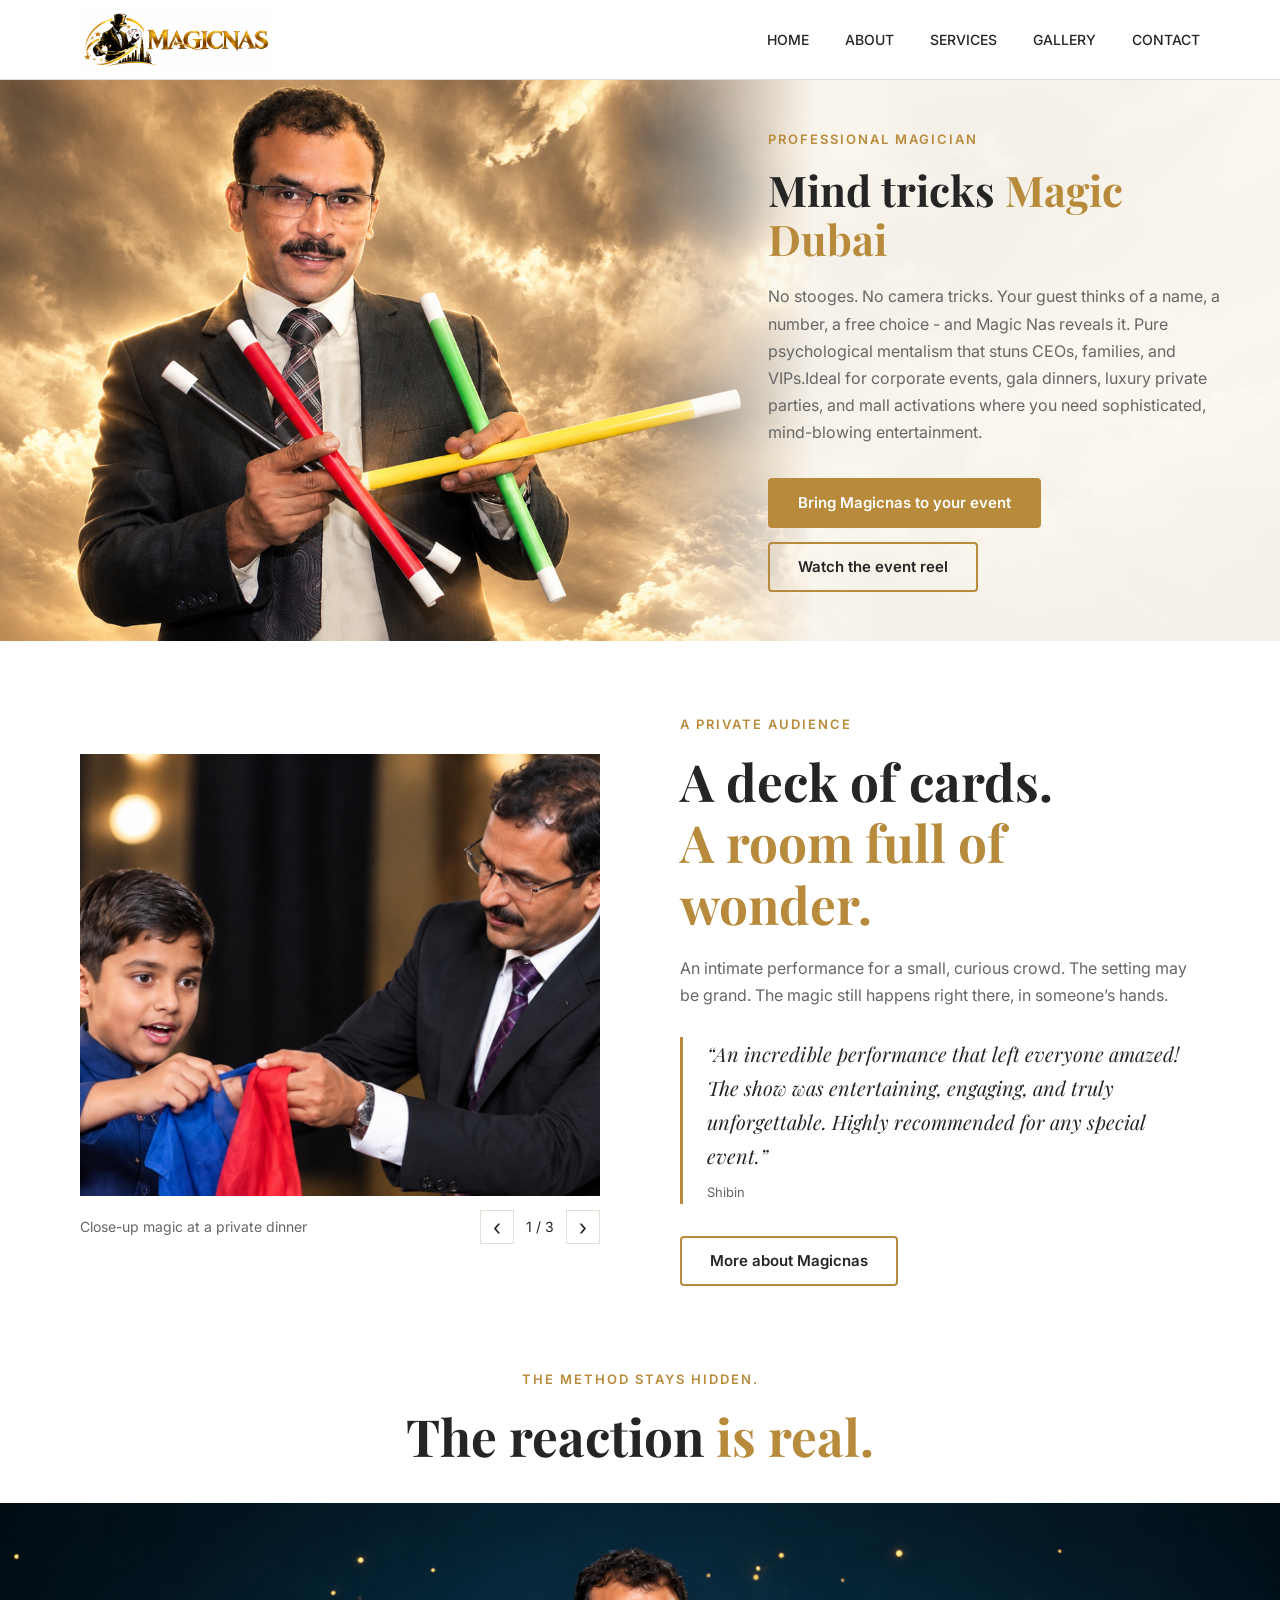
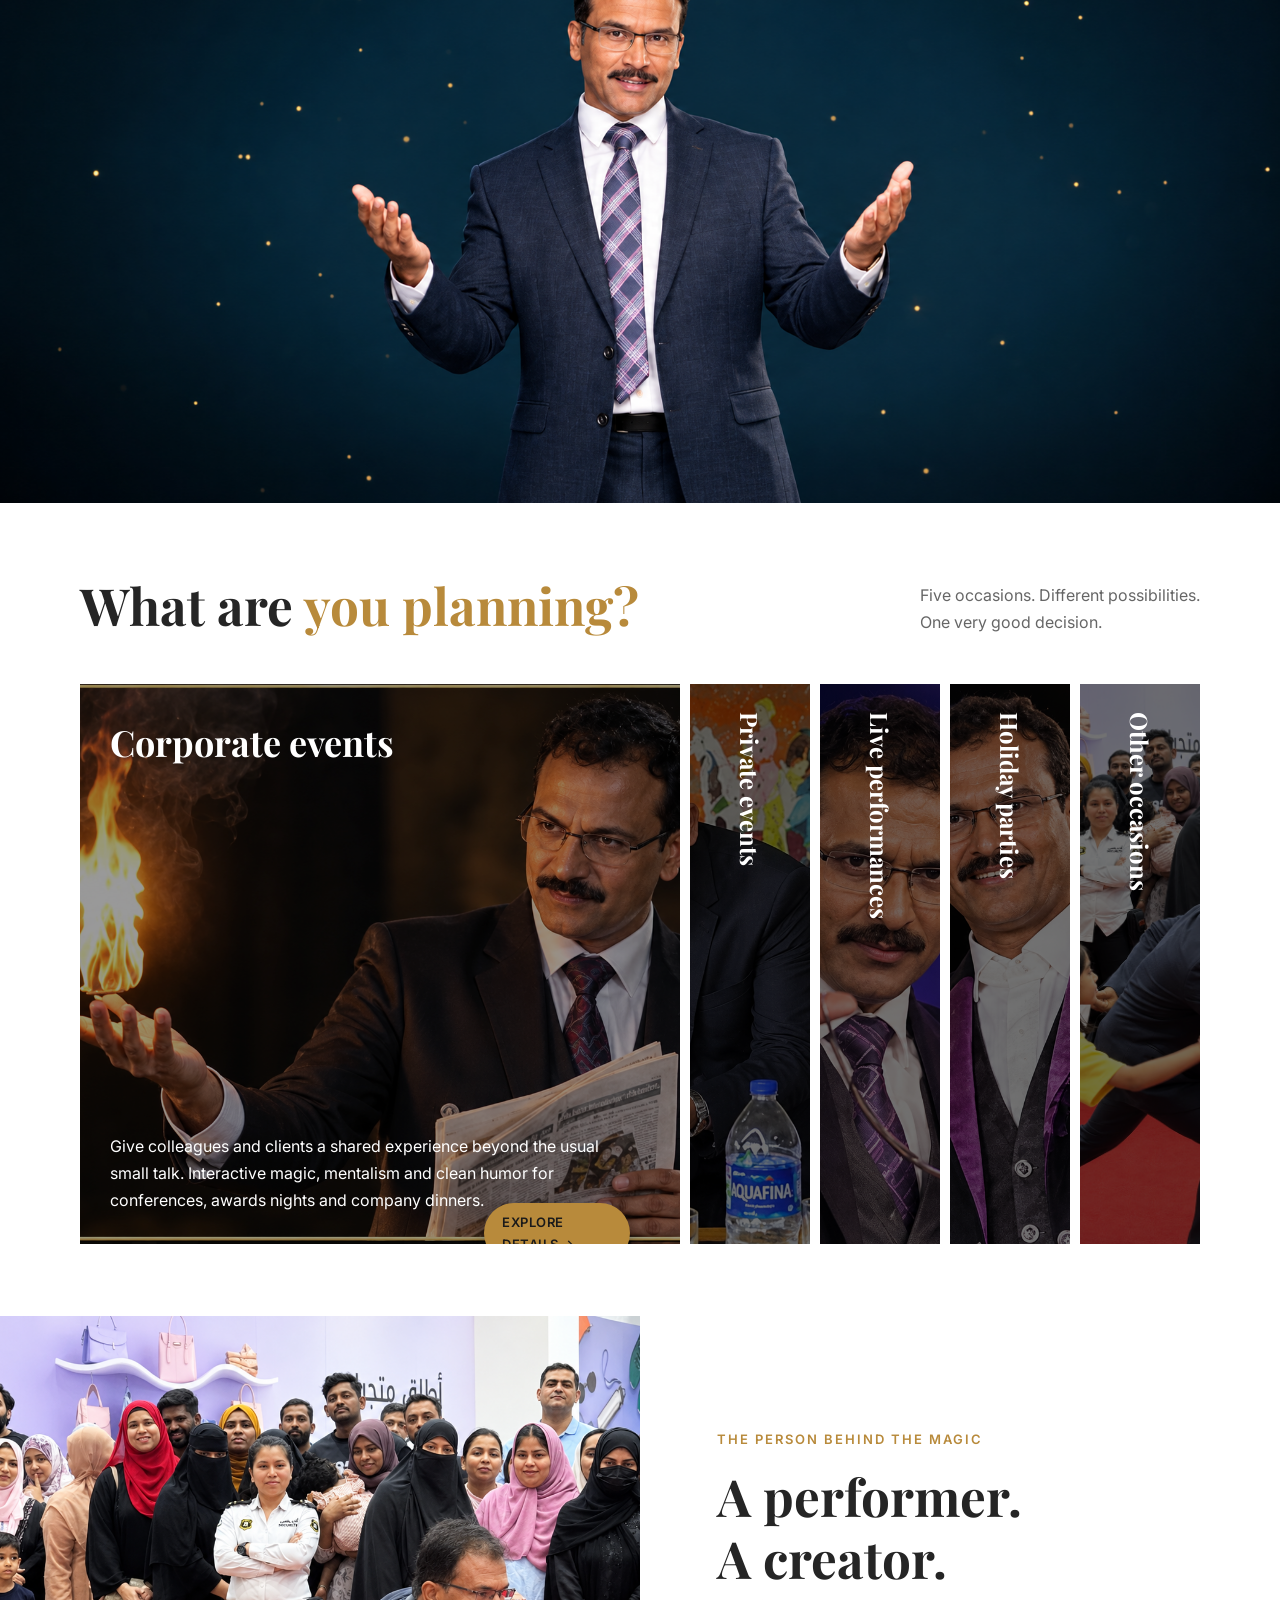
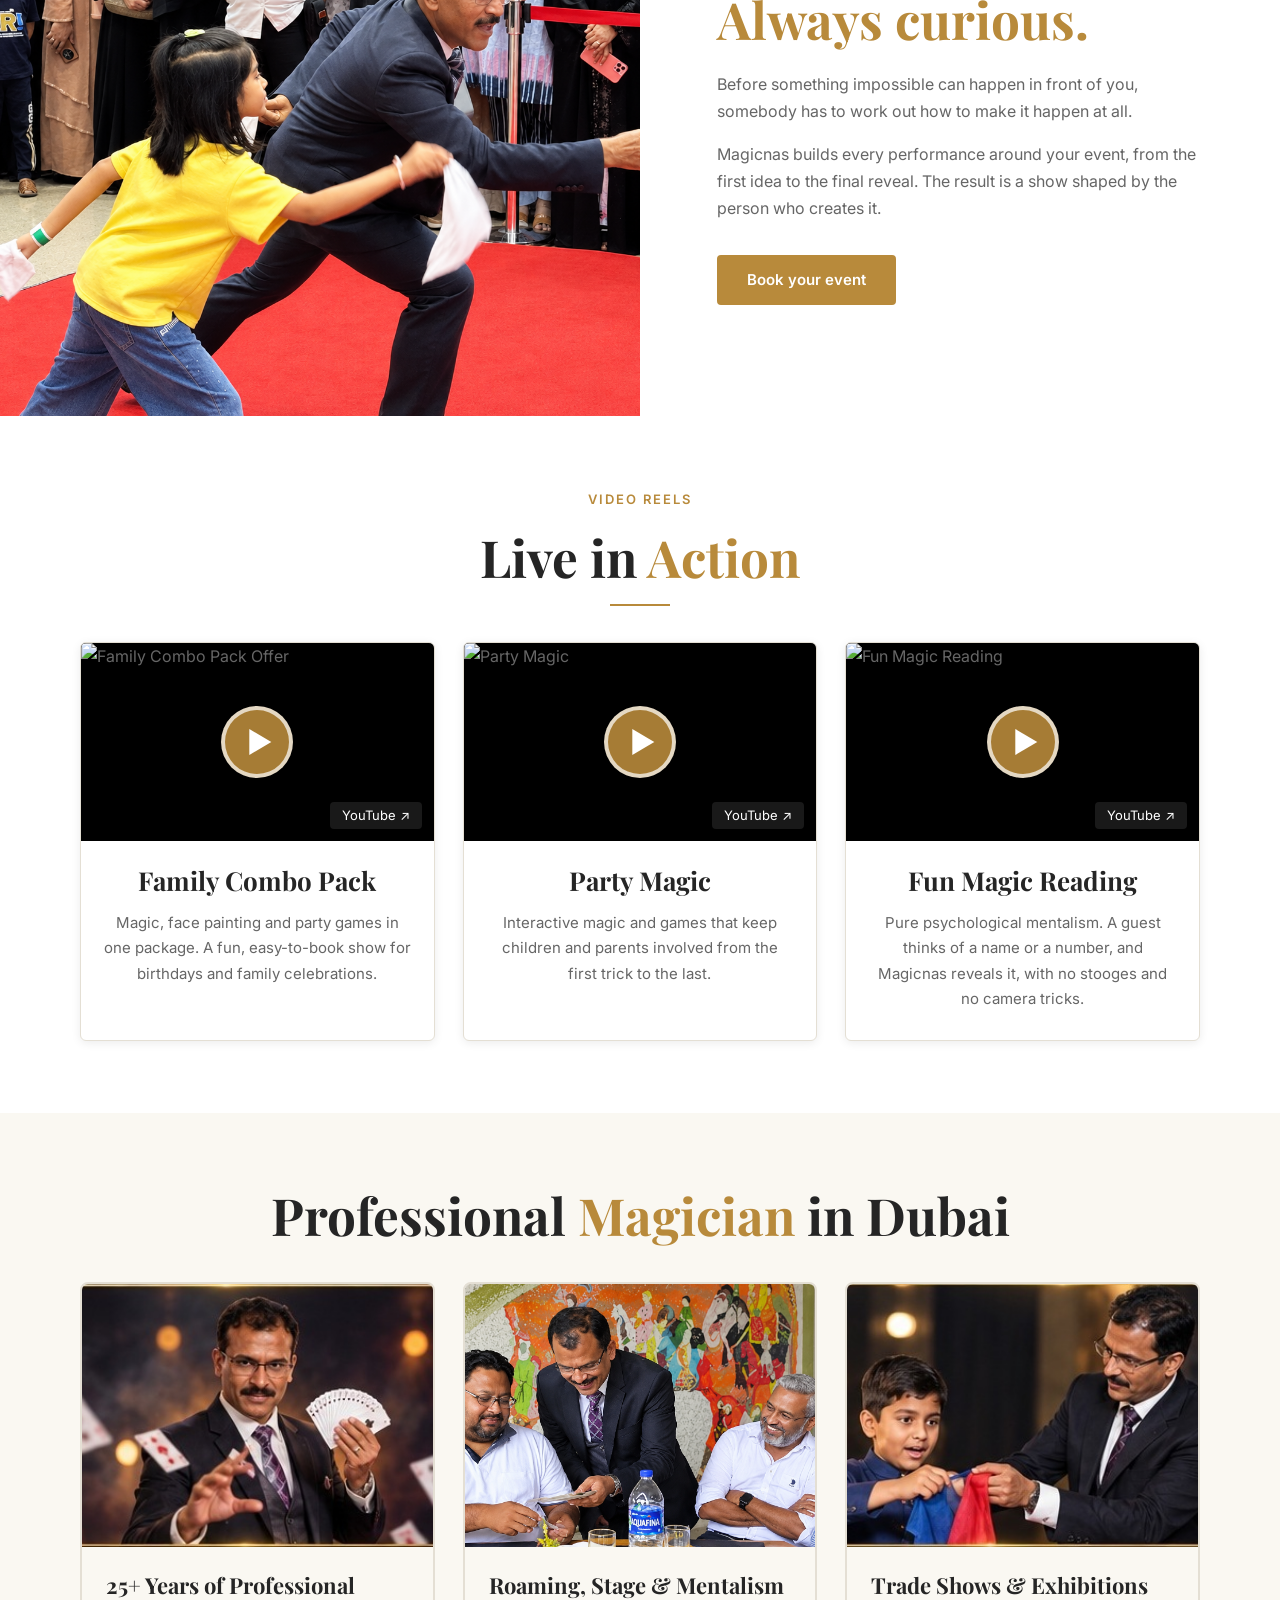
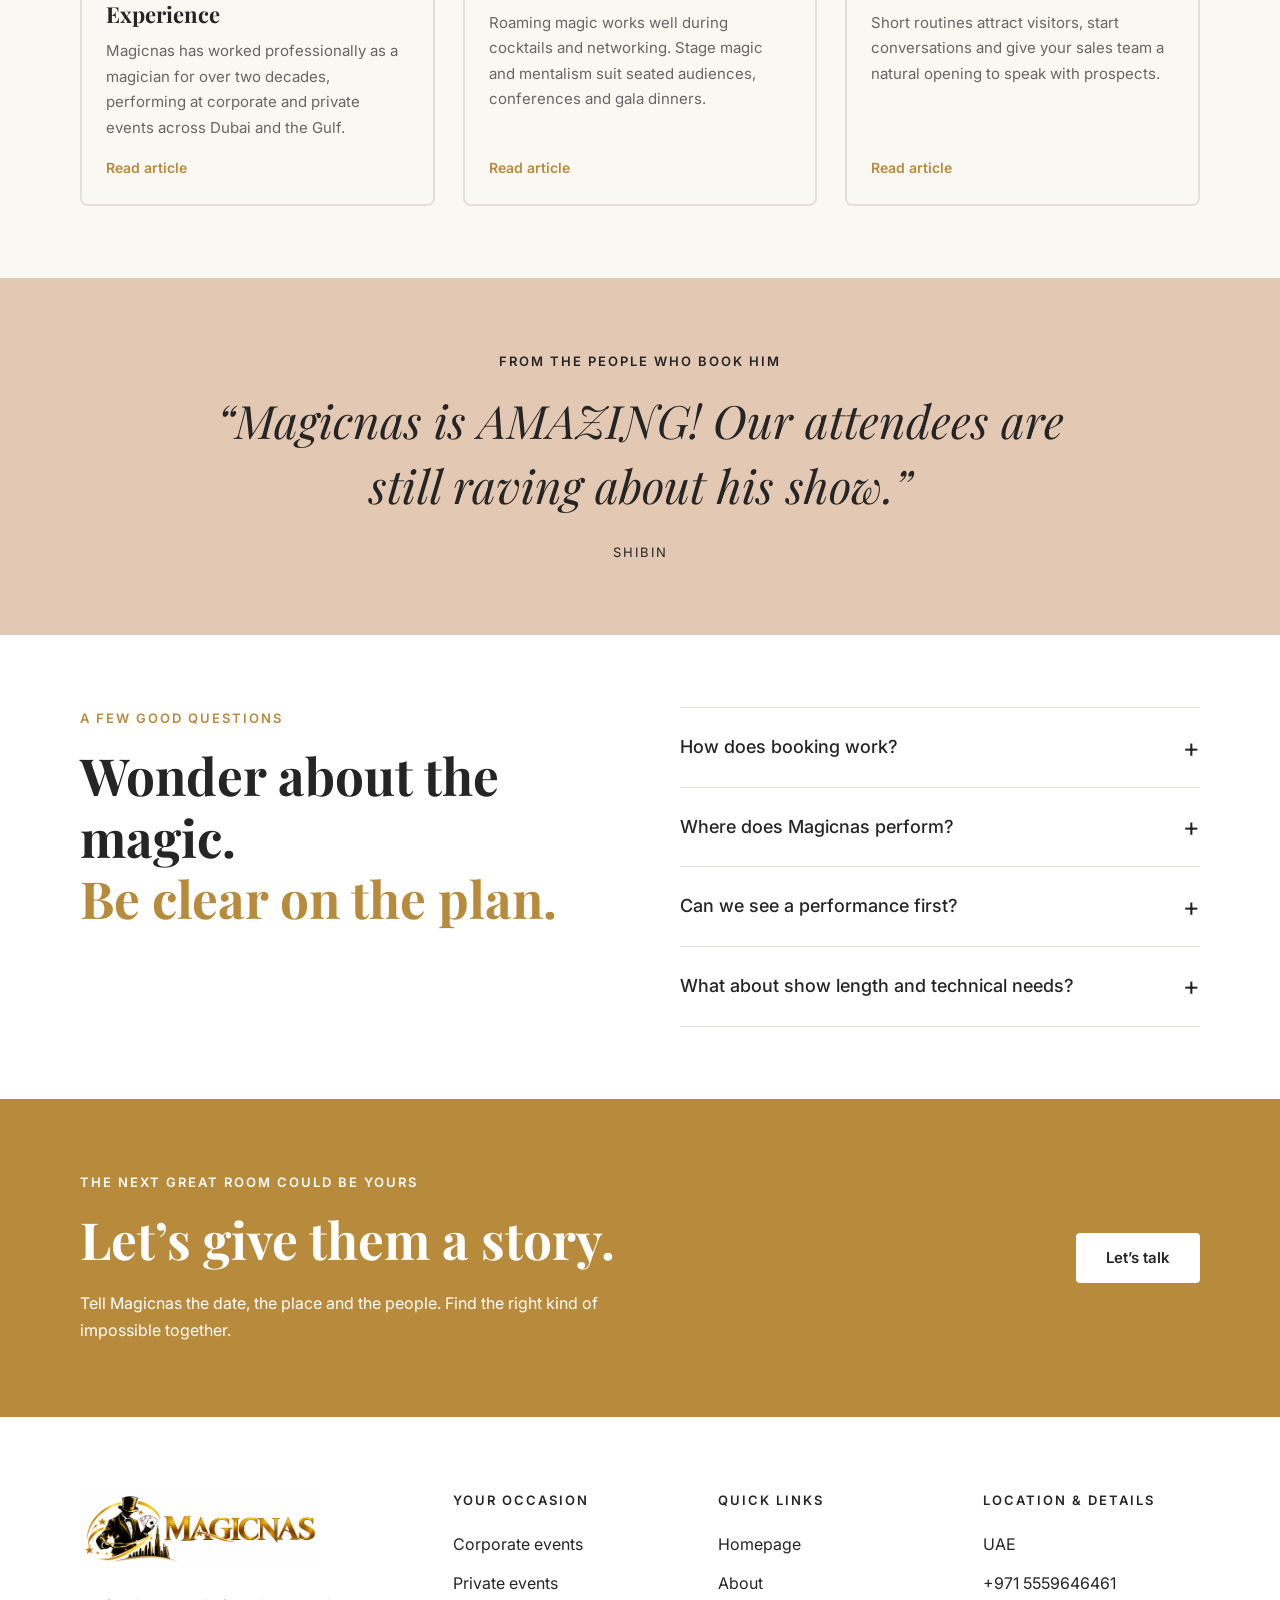
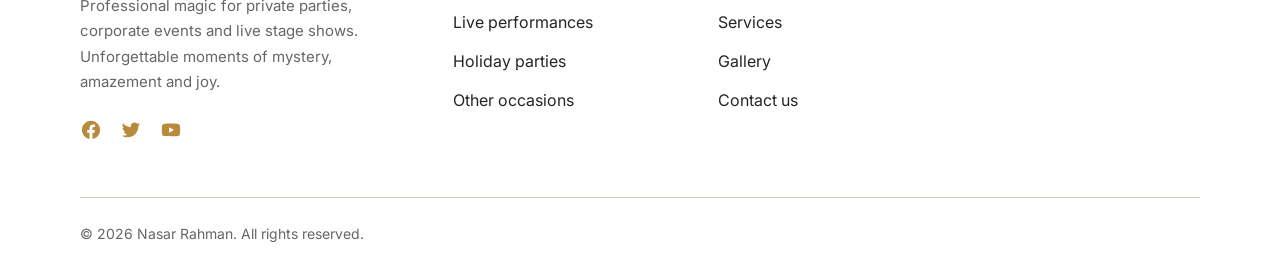
==== commit 89295ec1: "fixed menu and responsive acordium" ====
--- a/index.html
+++ b/index.html
@@ -17,6 +17,11 @@
       <a href="#home" class="logo">
         <img src="images/magicnas-logo.png" alt="Magicnas - Professional Magician in Dubai">
       </a>
+      <button type="button" class="nav-toggle" id="navToggle" aria-label="Toggle navigation" aria-expanded="false">
+        <span></span>
+        <span></span>
+        <span></span>
+      </button>
       <ul class="nav-links">
         <li><a href="#home">Home</a></li>
         <li><a href="about.html">About</a></li>
@@ -99,57 +104,67 @@
       <p class="text">Five occasions. Different possibilities.<br>One very good decision.</p>
     </div>
 
-    <div class="occasion-list">
+    <div class="occasion-list" id="occasionList">
 
       <button type="button" class="occasion is-active"
-        data-service="corporate">
-        <img src="images/gallery_image_6.png" alt="">
+        data-service="corporate" aria-expanded="true">
+        <img src="images/gallery_image_6.png" alt="Corporate events magic">
         <span class="occasion-name">Corporate events</span>
         <span class="occasion-desc">
           Give colleagues and clients a shared experience beyond the usual small talk.
           Interactive magic, mentalism and clean humor for conferences, awards nights
           and company dinners.
+          <span class="occasion-btn">Explore Details &rarr;</span>
         </span>
+        <span class="occasion-toggle-icon" aria-hidden="true"></span>
       </button>
 
       <button type="button" class="occasion"
-        data-service="private">
-        <img src="images/gallery_image_2.png" alt="">
+        data-service="private" aria-expanded="false">
+        <img src="images/gallery_image_2.png" alt="Private events magic">
         <span class="occasion-name">Private events</span>
         <span class="occasion-desc">
           Birthdays, anniversaries and milestone evenings, with close-up magic
           that moves through the room and keeps every guest involved.
+          <span class="occasion-btn">Explore Details &rarr;</span>
         </span>
+        <span class="occasion-toggle-icon" aria-hidden="true"></span>
       </button>
 
       <button type="button" class="occasion"
-        data-service="live">
-        <img src="images/gallery_image_7.png" alt="">
+        data-service="live" aria-expanded="false">
+        <img src="images/gallery_image_7.png" alt="Live performances magic">
         <span class="occasion-name">Live performances</span>
         <span class="occasion-desc">
           Table-to-table magic during the reception, so guests meet each other
           and the couple gets a story worth retelling.
+          <span class="occasion-btn">Explore Details &rarr;</span>
         </span>
+        <span class="occasion-toggle-icon" aria-hidden="true"></span>
       </button>
 
       <button type="button" class="occasion"
-        data-service="holiday">
-        <img src="images/gallery_image_3.png" alt="">
+        data-service="holiday" aria-expanded="false">
+        <img src="images/gallery_image_3.png" alt="Holiday parties magic">
         <span class="occasion-name">Holiday parties</span>
         <span class="occasion-desc">
           A festive show for teams and families that is easy to fit into
           your evening and friendly for every age.
+          <span class="occasion-btn">Explore Details &rarr;</span>
         </span>
+        <span class="occasion-toggle-icon" aria-hidden="true"></span>
       </button>
 
       <button type="button" class="occasion"
-        data-service="other">
-        <img src="images/gallery_image_4.png" alt="">
+        data-service="other" aria-expanded="false">
+        <img src="images/gallery_image_4.png" alt="Other occasions magic">
         <span class="occasion-name">Other occasions</span>
         <span class="occasion-desc">
           A host who keeps the program moving, welcomes your speakers
           and adds a moment of wonder between sessions.
+          <span class="occasion-btn">Explore Details &rarr;</span>
         </span>
+        <span class="occasion-toggle-icon" aria-hidden="true"></span>
       </button>
 
     </div>
@@ -606,7 +621,7 @@
   // Second click on same section: open popup
   // ==========================================
 
-  document.addEventListener("DOMContentLoaded", function () {
+  function initServiceAccordionAndPopup() {
 
     var serviceCards = document.querySelectorAll(".occasion");
 
@@ -649,7 +664,7 @@
       corporate: {
         label: "Corporate Events",
         title: "Magic that brings people together",
-        image: "images/magician-cutout.png",
+        image: "images/gallery_image_6.png",
         description:
           "Give colleagues and clients a shared experience beyond the usual small talk. Interactive magic, mentalism and clean humor designed for professional events.",
         features: [
@@ -749,7 +764,6 @@
       });
 
       // WhatsApp number: country code + number, digits only.
-      // Confirm this is the correct business number.
       var whatsappNumber = "9715559646461";
 
       var message =
@@ -791,34 +805,56 @@
     // ------------------------------------------
 
     // Tracks which section was clicked most recently.
-    // This also works when the first section is active by default.
-    var lastClickedService = null;
+    // Initialized to the currently active card so clicking it immediately opens the popup!
+    var lastClickedService = document.querySelector(".occasion.is-active");
 
     serviceCards.forEach(function (card) {
 
-      card.addEventListener("click", function () {
-
-        var isSameSection = lastClickedService === card;
-
-        // FIRST CLICK on a section:
-        // Activate the accordion and do not open the popup.
-        if (!isSameSection) {
-
-          serviceCards.forEach(function (item) {
-            item.classList.remove("is-active");
-          });
-
-          card.classList.add("is-active");
-          lastClickedService = card;
-
+      card.addEventListener("click", function (e) {
+
+        var serviceKey = card.getAttribute("data-service");
+        var isDetailsBtn = e.target.closest(".occasion-btn");
+        var isToggleIcon = e.target.closest(".occasion-toggle-icon");
+        var isAlreadyActive = card.classList.contains("is-active");
+
+        // If clicking the "Explore Details" button: open popup immediately!
+        if (isDetailsBtn) {
+          e.stopPropagation();
+          openServicePopup(serviceKey);
           return;
         }
 
-        // SECOND CLICK on the same section:
-        // Open that section's individual popup.
-        var serviceKey = card.getAttribute("data-service");
-
-        openServicePopup(serviceKey);
+        // If card is already active:
+        if (isAlreadyActive) {
+          // On mobile, if clicking the toggle icon on an open card, collapse it
+          if (isToggleIcon && window.innerWidth <= 1000) {
+            e.stopPropagation();
+            card.classList.remove("is-active");
+            card.setAttribute("aria-expanded", "false");
+            lastClickedService = null;
+            return;
+          }
+          // Otherwise, clicking the active card opens the details popup!
+          openServicePopup(serviceKey);
+          return;
+        }
+
+        // Card is not active: expand it in the accordion
+        serviceCards.forEach(function (item) {
+          item.classList.remove("is-active");
+          item.setAttribute("aria-expanded", "false");
+        });
+
+        card.classList.add("is-active");
+        card.setAttribute("aria-expanded", "true");
+        lastClickedService = card;
+
+        // On mobile, smoothly ensure the newly opened section is visible so it doesn't jump away
+        if (window.innerWidth <= 1000) {
+          setTimeout(function () {
+            card.scrollIntoView({ behavior: "smooth", block: "nearest" });
+          }, 80);
+        }
 
       });
 
@@ -844,9 +880,17 @@
 
     });
 
-  });
+  }
+
+  if (document.readyState === "loading") {
+    document.addEventListener("DOMContentLoaded", initServiceAccordionAndPopup);
+  } else {
+    initServiceAccordionAndPopup();
+  }
 
 </script>
+
+<script src="js/nav.js"></script>
 
 </body>
 </html>
--- a/css/style.css
+++ b/css/style.css
@@ -246,6 +246,10 @@
   color: var(--gold);
 }
 
+.nav-toggle {
+  display: none;
+}
+
 .hero-text {
   position: absolute;
   top: var(--nav-height);
@@ -373,6 +377,8 @@
   position: relative;
   flex: 1;
   min-width: 0;
+  width: 100%;
+  padding: 0;
   overflow: hidden;
   text-align: left;
   color: var(--white);
@@ -384,7 +390,7 @@
 
 .occasion.is-active {
   flex: 5;
-  cursor: default;
+  cursor: pointer;
 }
 
 .occasion img {
@@ -440,6 +446,34 @@
 
 .occasion.is-active .occasion-desc {
   display: block;
+}
+
+.occasion-toggle-icon {
+  display: none;
+}
+
+.occasion-btn {
+  display: inline-flex;
+  align-items: center;
+  gap: 8px;
+  margin-top: 16px;
+  padding: 8px 18px;
+  border-radius: 999px;
+  background: var(--gold);
+  color: #1a1a1a;
+  font-family: "Inter", sans-serif;
+  font-size: 13px;
+  font-weight: 600;
+  letter-spacing: 0.5px;
+  text-transform: uppercase;
+  transition: transform 0.2s ease, background 0.2s ease;
+  box-shadow: 0 4px 12px rgba(0, 0, 0, 0.25);
+  cursor: pointer;
+}
+
+.occasion-btn:hover {
+  background: #dfb574;
+  transform: translateX(3px);
 }
 
 
@@ -852,36 +886,76 @@
   .occasion-list {
     flex-direction: column;
     height: auto;
+    gap: 12px;
   }
 
   .occasion {
     flex: none;
-    height: 64px;
-    transition: height 0.4s ease;
+    width: 100%;
+    height: 72px;
+    min-height: 72px;
+    border-radius: 12px;
+    transition: height 0.4s cubic-bezier(0.4, 0, 0.2, 1);
   }
 
   .occasion.is-active {
     height: 380px;
+    min-height: 380px;
   }
 
   .occasion-name,
   .occasion.is-active .occasion-name {
-    top: 16px;
+    top: 20px;
     left: 20px;
+    right: 60px;
     transform: none;
     font-size: 22px;
     writing-mode: horizontal-tb;
+    white-space: normal;
   }
 
   .occasion.is-active .occasion-name {
-    font-size: 28px;
+    font-size: 26px;
   }
 
   .occasion-desc {
     left: 20px;
     right: 20px;
     bottom: 22px;
-    font-size: 15px;
+    max-width: none;
+    font-size: 14px;
+    line-height: 1.5;
+  }
+
+  .occasion-toggle-icon {
+    display: flex;
+    align-items: center;
+    justify-content: center;
+    position: absolute;
+    top: 19px;
+    right: 20px;
+    z-index: 3;
+    width: 34px;
+    height: 34px;
+    border-radius: 50%;
+    background: rgba(255, 255, 255, 0.15);
+    transition: transform 0.3s ease, background 0.3s ease;
+  }
+
+  .occasion-toggle-icon::before {
+    content: "";
+    width: 8px;
+    height: 8px;
+    border-right: 2px solid #ffffff;
+    border-bottom: 2px solid #ffffff;
+    transform: rotate(45deg);
+    transition: transform 0.3s ease;
+    margin-top: -3px;
+  }
+
+  .occasion.is-active .occasion-toggle-icon {
+    background: rgba(200, 157, 92, 0.45);
+    transform: rotate(180deg);
   }
 
   .about {
@@ -933,6 +1007,10 @@
 
   .navbar {
     padding: 0 20px;
+    height: var(--nav-height);
+    position: sticky;
+    top: 0;
+    z-index: 1000;
   }
 
   .logo {
@@ -947,12 +1025,113 @@
     height: 64px;
   }
 
+  /* Hamburger Toggle Button */
+  .nav-toggle {
+    display: flex;
+    flex-direction: column;
+    justify-content: center;
+    align-items: center;
+    width: 44px;
+    height: 44px;
+    padding: 0;
+    background: transparent;
+    border: none;
+    cursor: pointer;
+    z-index: 1002;
+    gap: 5px;
+    border-radius: 8px;
+    transition: background-color 0.2s ease;
+  }
+
+  .nav-toggle:hover,
+  .nav-toggle:focus-visible {
+    background: rgba(200, 157, 92, 0.12);
+    outline: none;
+  }
+
+  .nav-toggle span {
+    display: block;
+    width: 24px;
+    height: 2px;
+    background: var(--text-main);
+    border-radius: 2px;
+    transition: transform 0.3s ease, opacity 0.3s ease, background-color 0.3s ease;
+    transform-origin: center;
+  }
+
+  .nav-toggle.is-active span:nth-child(1) {
+    transform: translateY(7px) rotate(45deg);
+    background: var(--gold);
+  }
+
+  .nav-toggle.is-active span:nth-child(2) {
+    opacity: 0;
+    transform: scaleX(0);
+  }
+
+  .nav-toggle.is-active span:nth-child(3) {
+    transform: translateY(-7px) rotate(-45deg);
+    background: var(--gold);
+  }
+
+  /* Mobile Navigation Dropdown */
   .nav-links {
-    gap: 14px;
+    position: fixed;
+    top: var(--nav-height);
+    left: 0;
+    right: 0;
+    height: calc(100vh - var(--nav-height));
+    height: calc(100dvh - var(--nav-height));
+    background: #ffffff;
+    flex-direction: column;
+    justify-content: flex-start;
+    align-items: center;
+    gap: 0;
+    padding: 32px 24px;
+    box-shadow: 0 20px 40px rgba(0, 0, 0, 0.12);
+    border-top: 1px solid var(--border);
+    z-index: 999;
+    opacity: 0;
+    visibility: hidden;
+    transform: translateY(-12px);
+    transition: opacity 0.25s ease, transform 0.25s ease, visibility 0.25s ease;
+    overflow-y: auto;
+  }
+
+  .nav-links.is-open {
+    opacity: 1;
+    visibility: visible;
+    transform: translateY(0);
+  }
+
+  .nav-links li {
+    width: 100%;
+    max-width: 320px;
+    text-align: center;
+    border-bottom: 1px solid rgba(0, 0, 0, 0.06);
+  }
+
+  .nav-links li:last-child {
+    border-bottom: none;
   }
 
   .nav-links a {
-    font-size: 12px;
+    display: block;
+    padding: 18px 0;
+    font-size: 16px;
+    font-weight: 600;
+    letter-spacing: 1.5px;
+    color: var(--text-main);
+    transition: color 0.2s ease;
+  }
+
+  .nav-links a:hover,
+  .nav-links a.active {
+    color: var(--gold);
+  }
+
+  body.nav-menu-open {
+    overflow: hidden;
   }
 
   .center .section-title,
@@ -1171,72 +1350,149 @@
   opacity: 0.9;
 }
 
-/* Tablet */
+/* Tablet & Mobile Popup */
 @media (max-width: 768px) {
   .service-popup {
-    padding: 16px;
+    padding: 14px;
   }
 
   .service-popup-box {
-    display: block;
+    display: flex;
+    flex-direction: column;
     width: 100%;
-    max-height: 92vh;
+    max-height: 90vh;
+    max-height: 90dvh;
     border-radius: 16px;
+    overflow: hidden;
   }
 
   .service-popup-image-wrap {
-    height: 220px;
-    min-height: 220px;
+    height: 180px;
+    min-height: 180px;
+    flex: 0 0 180px;
   }
 
   .service-popup-image-wrap img {
-    height: 220px;
-    min-height: 220px;
+    width: 100%;
+    height: 100%;
+    min-height: 180px;
+    object-fit: cover;
   }
 
   .service-popup-body {
-    padding: 36px 24px 28px;
-    max-height: calc(92vh - 220px);
+    padding: 24px 20px 24px;
+    flex: 1 1 auto;
+    max-height: none;
+    overflow-y: auto;
+    -webkit-overflow-scrolling: touch;
   }
 
   .service-popup-close {
-    top: 10px;
-    right: 10px;
-    background: rgba(255, 255, 255, 0.92);
+    top: 12px;
+    right: 12px;
+    width: 40px;
+    height: 40px;
+    background: rgba(255, 255, 255, 0.95);
+    box-shadow: 0 2px 8px rgba(0, 0, 0, 0.2);
+    z-index: 10;
   }
 
   .service-popup-body h3 {
-    font-size: 30px;
+    font-size: 24px;
+    margin-bottom: 12px;
+  }
+
+  .service-popup-body p {
+    font-size: 14px;
+    line-height: 1.6;
+    margin-bottom: 18px;
+  }
+
+  .service-popup-features {
+    gap: 8px;
+    margin-bottom: 22px;
+  }
+
+  .service-popup-whatsapp {
+    width: 100%;
+    min-height: 48px;
   }
 }
 
 /* Small mobile */
 @media (max-width: 480px) {
   .service-popup {
-    padding: 10px;
+    padding: 8px;
   }
 
   .service-popup-box {
     max-height: 94vh;
+    max-height: 94dvh;
+    border-radius: 14px;
   }
 
   .service-popup-image-wrap,
   .service-popup-image-wrap img {
-    height: 180px;
-    min-height: 180px;
+    height: 150px;
+    min-height: 150px;
+    flex: 0 0 150px;
   }
 
   .service-popup-body {
-    padding: 30px 20px 24px;
-    max-height: calc(94vh - 180px);
+    padding: 20px 16px 20px;
+  }
+
+  .service-popup-body h3 {
+    font-size: 21px;
+    line-height: 1.2;
   }
 
   .service-popup-body p {
-    font-size: 14px;
-    line-height: 1.65;
-  }
-
-  .service-popup-whatsapp {
-    width: 100%;
+    font-size: 13px;
+    line-height: 1.6;
+    margin-bottom: 16px;
+  }
+
+  .service-popup-feature {
+    font-size: 13px;
+  }
+
+  .occasion {
+    height: 64px;
+    min-height: 64px;
+  }
+
+  .occasion.is-active {
+    height: 360px;
+    min-height: 360px;
+  }
+
+  .occasion-name,
+  .occasion.is-active .occasion-name {
+    top: 18px;
+    left: 16px;
+    right: 56px;
+    font-size: 18px;
+  }
+
+  .occasion.is-active .occasion-name {
+    font-size: 22px;
+  }
+
+  .occasion-desc {
+    left: 16px;
+    right: 16px;
+    bottom: 18px;
+    font-size: 13px;
+  }
+
+  .occasion-toggle-icon {
+    top: 15px;
+    right: 16px;
+  }
+
+  .occasion-btn {
+    padding: 7px 14px;
+    font-size: 12px;
   }
 }
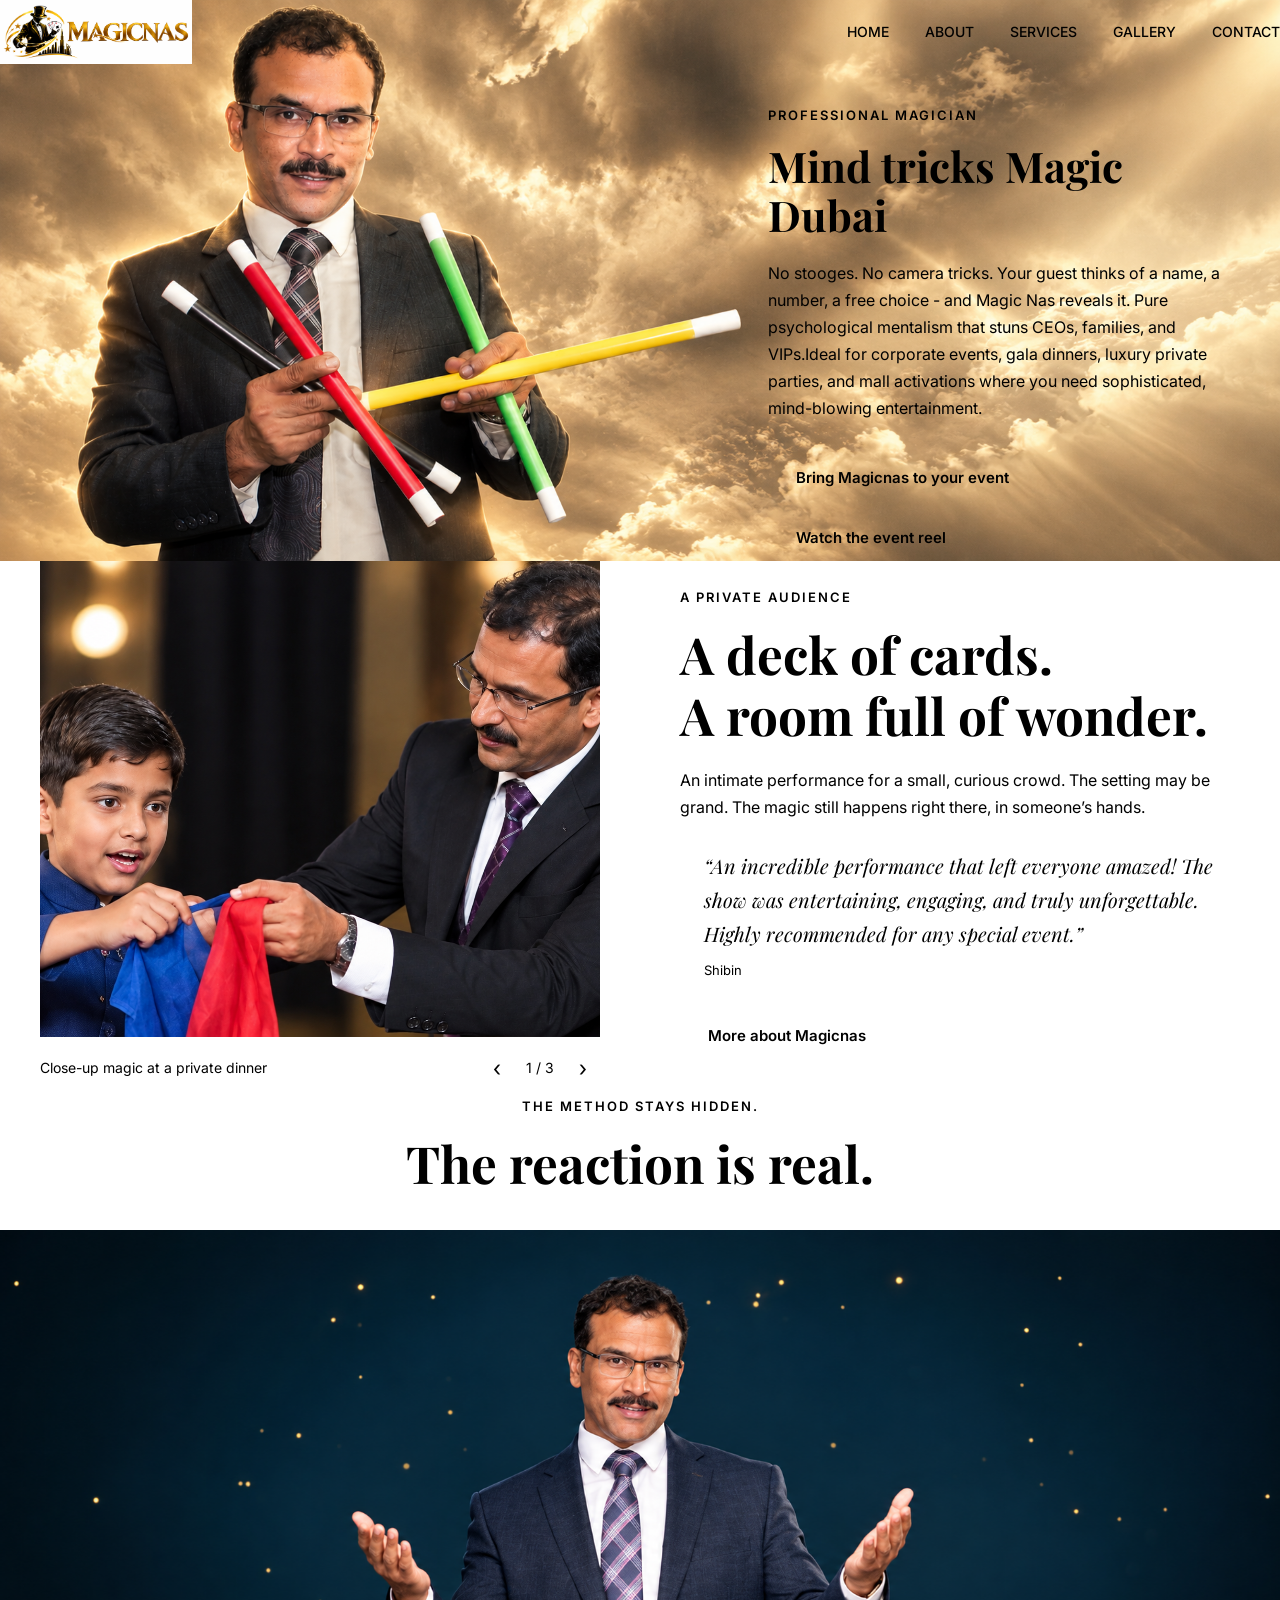
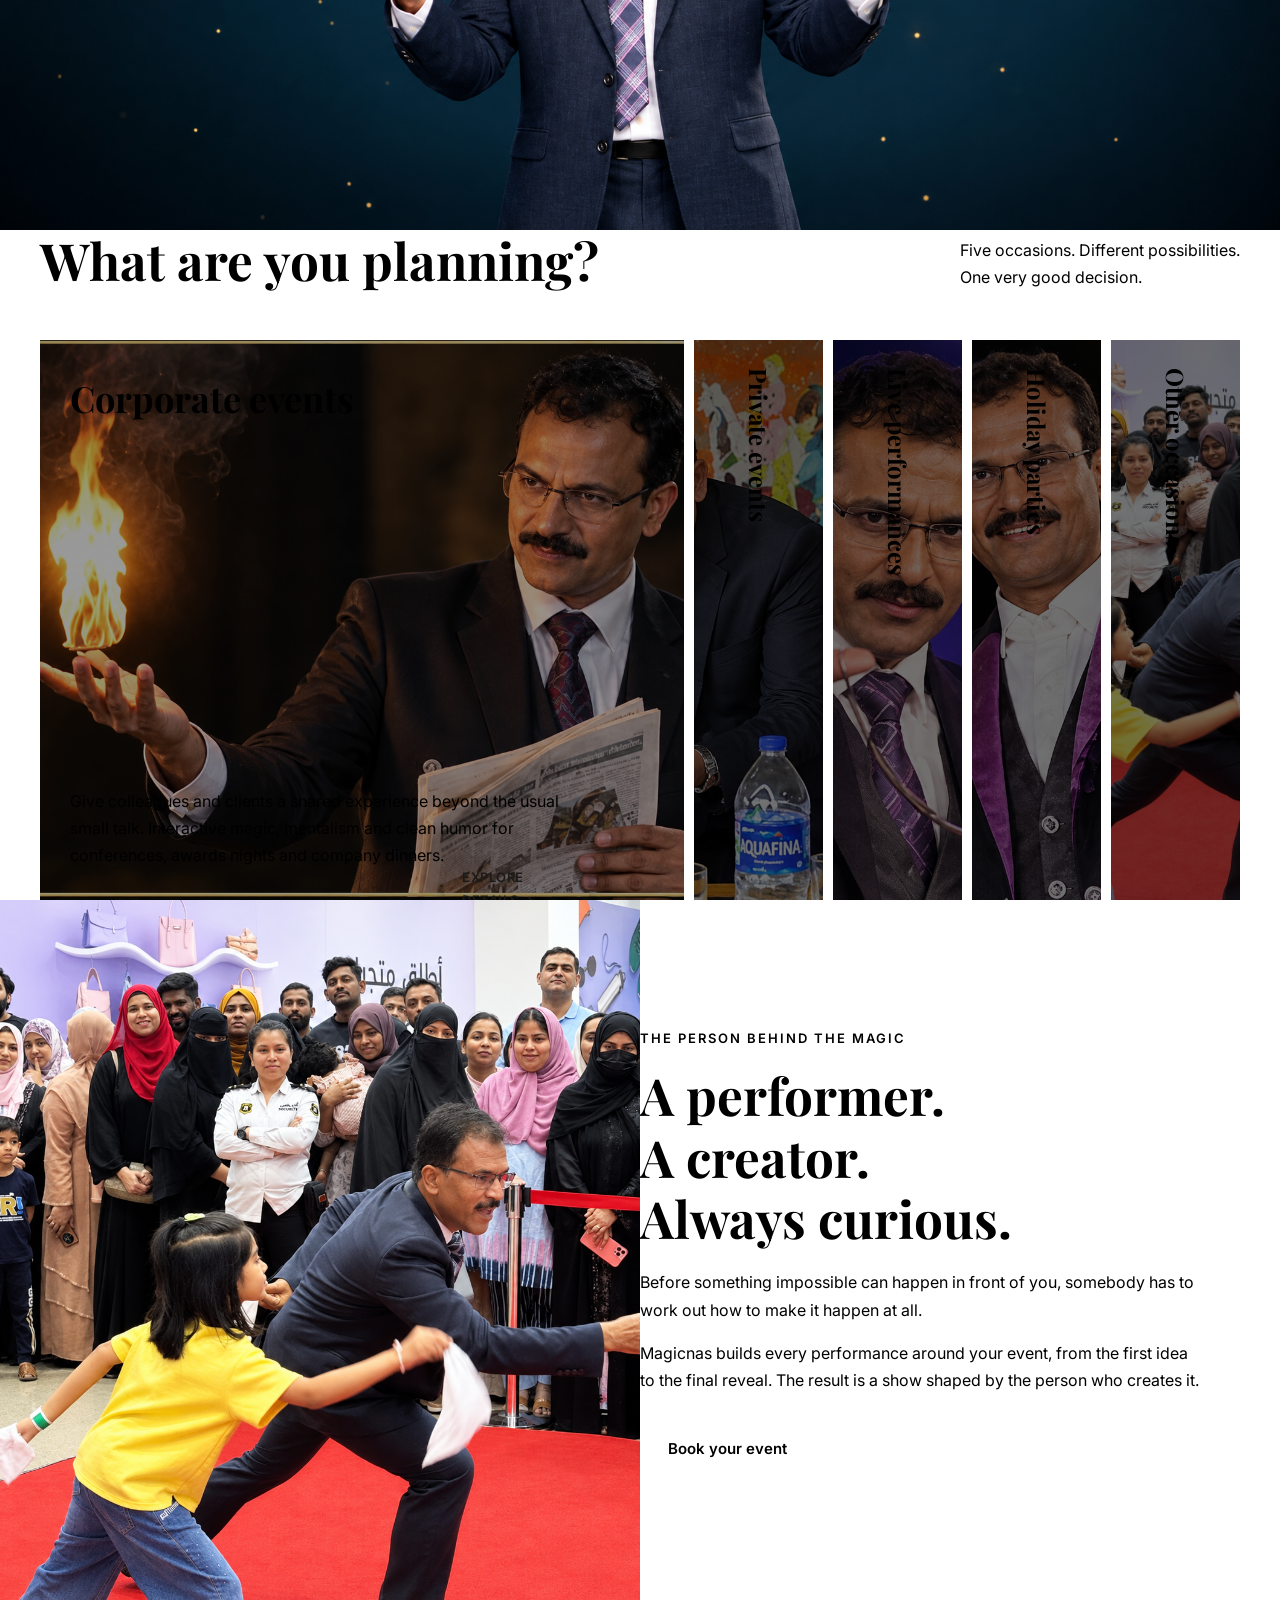
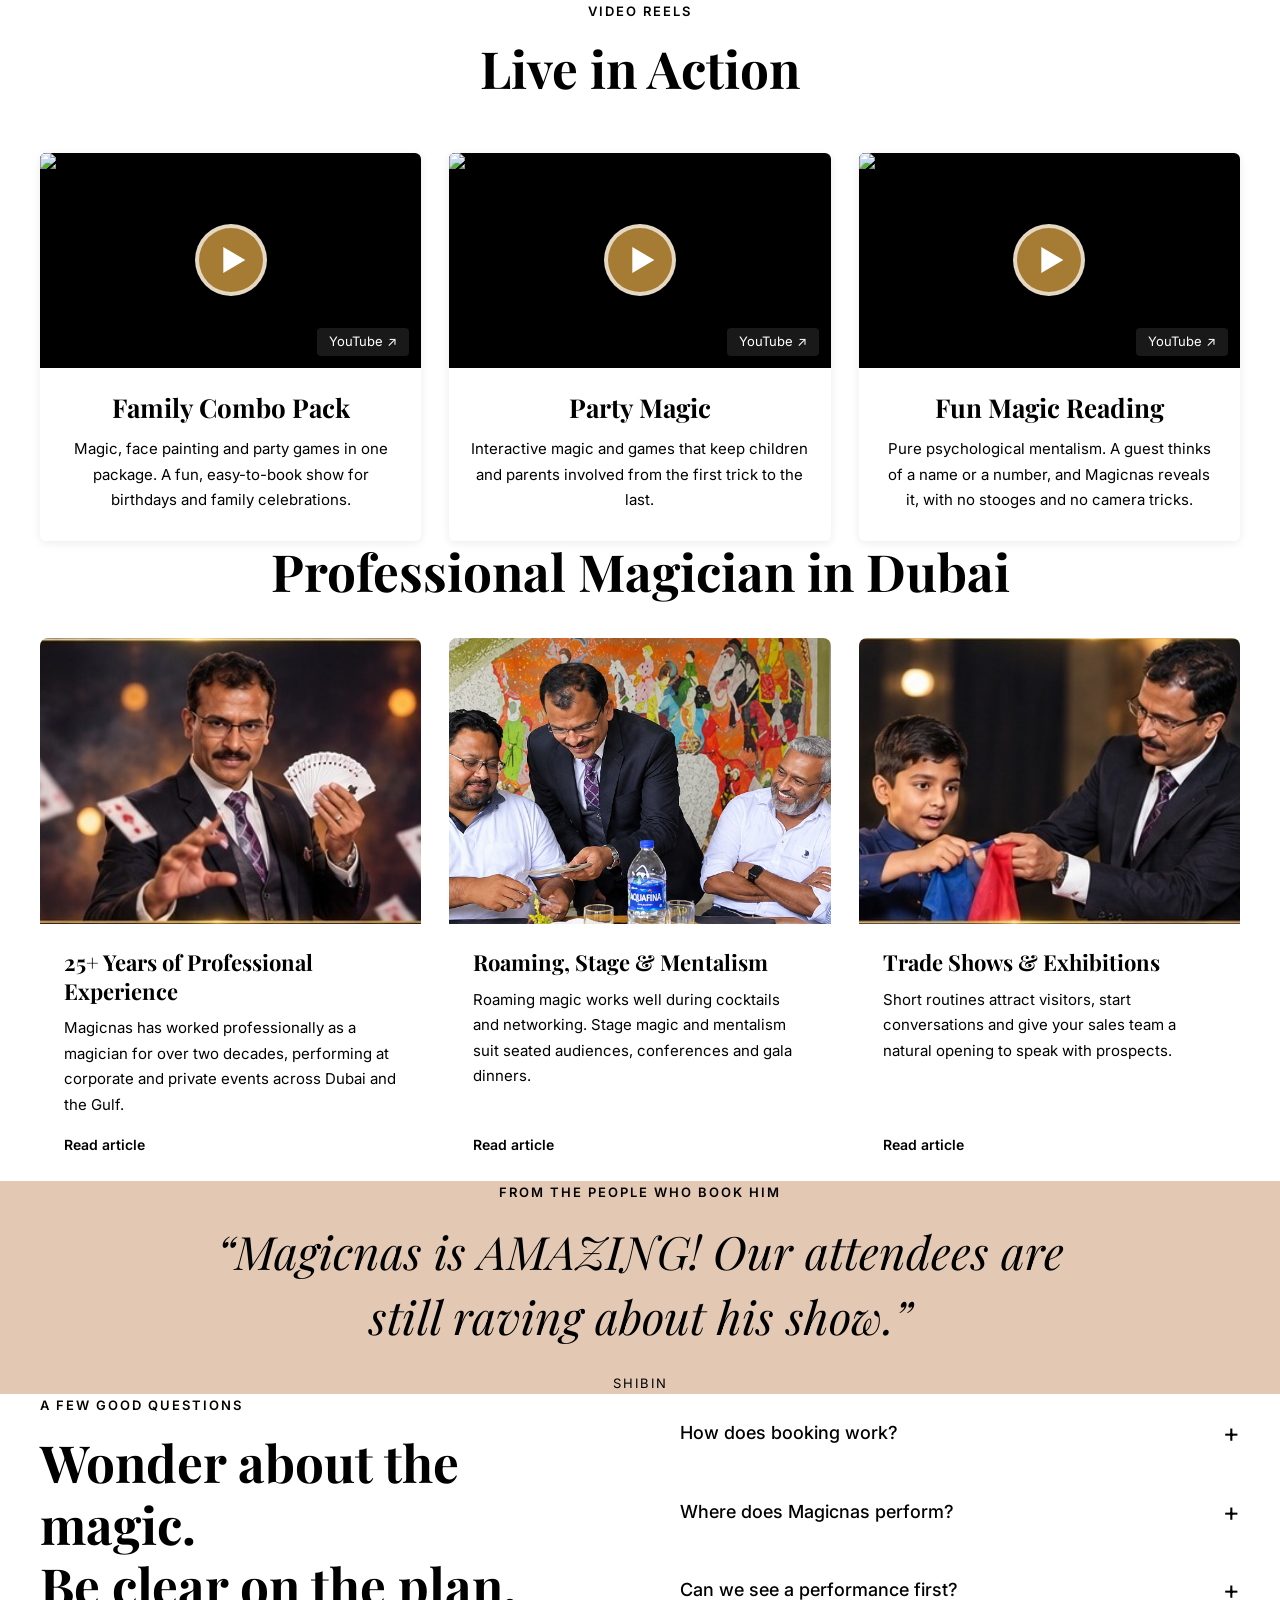
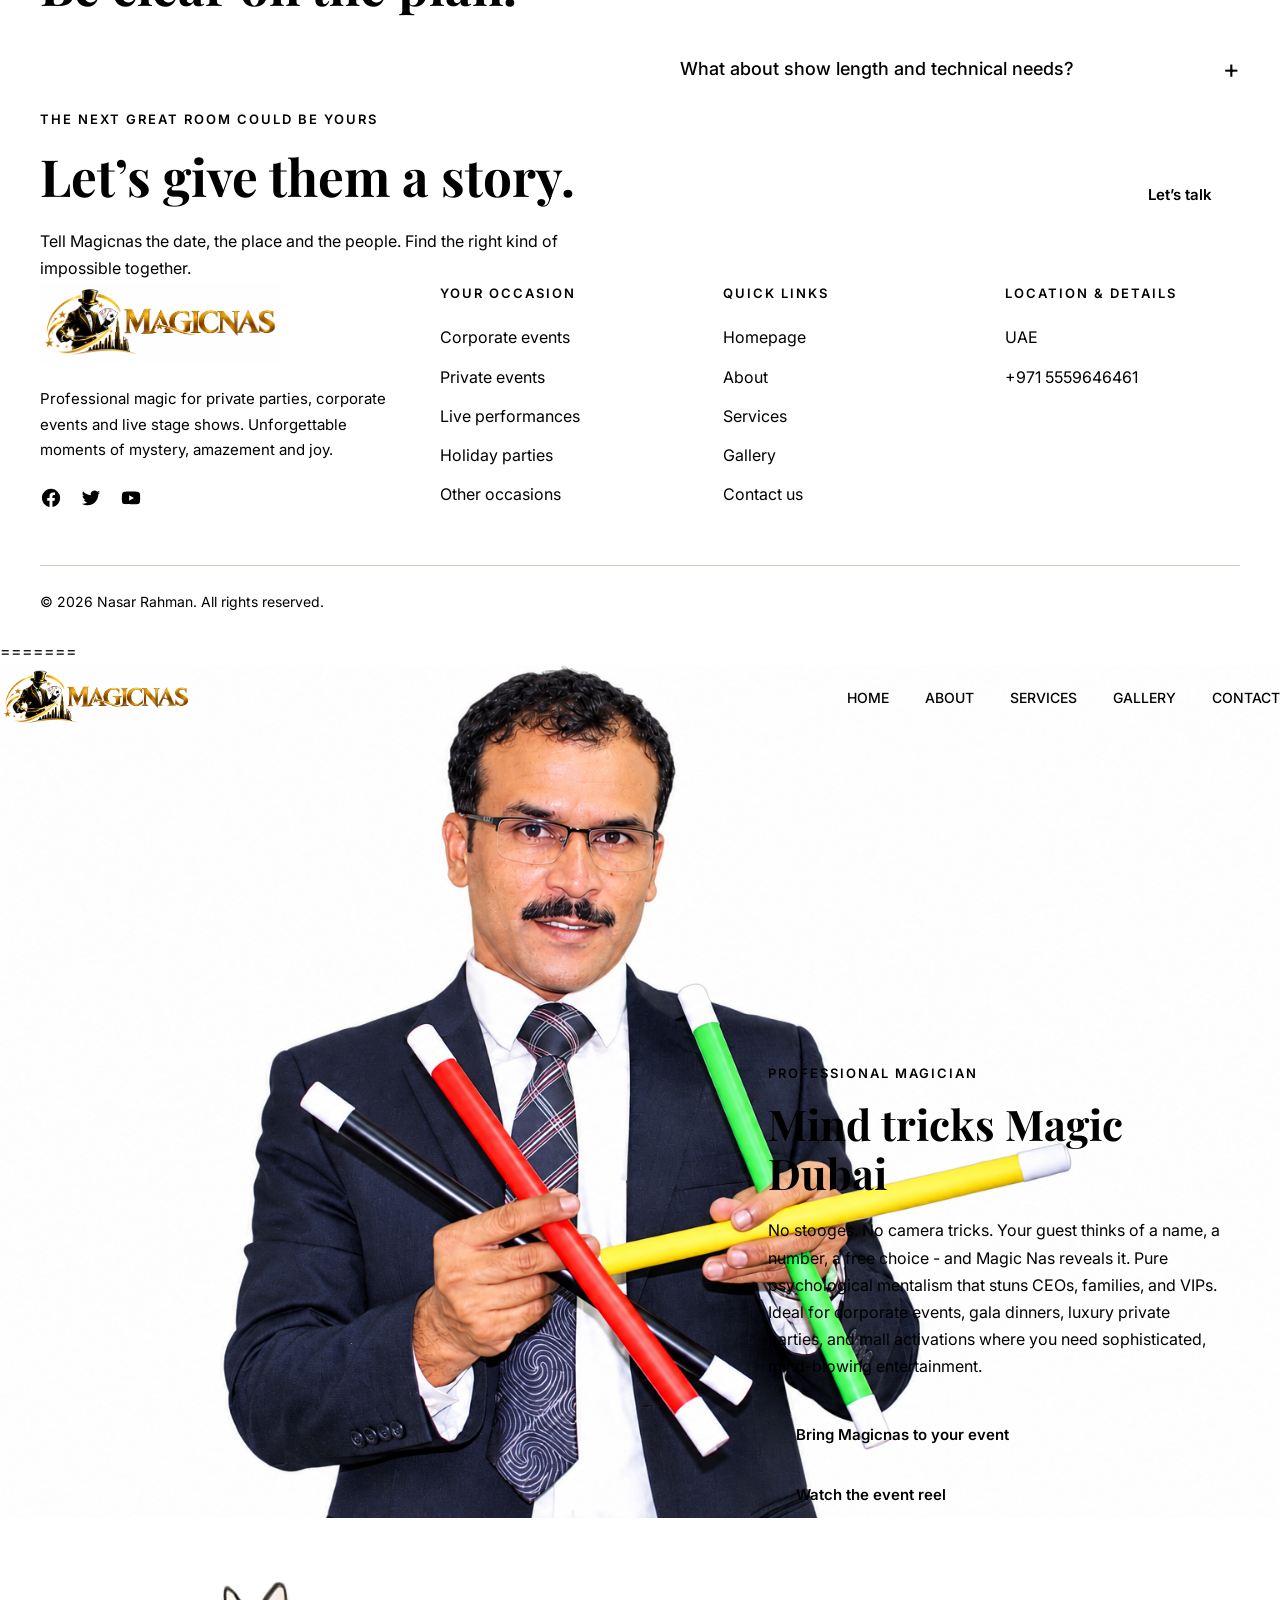
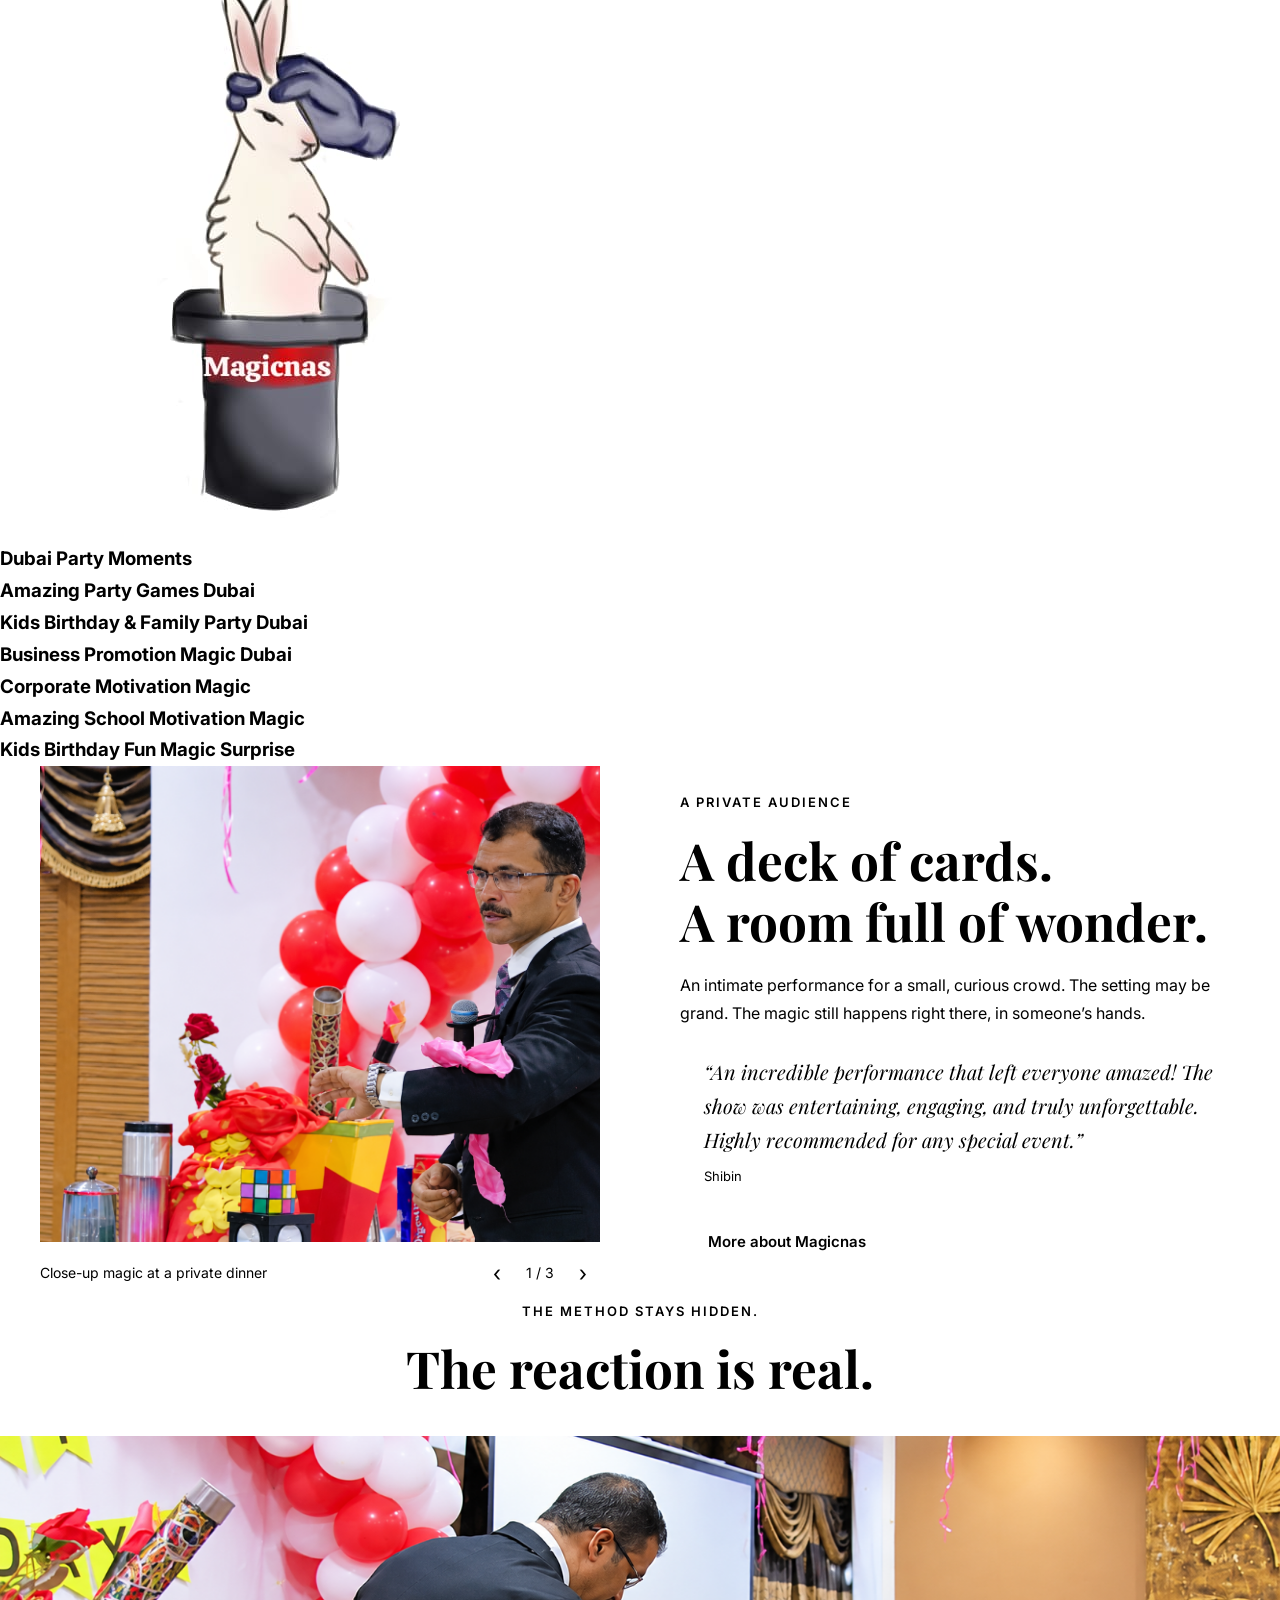
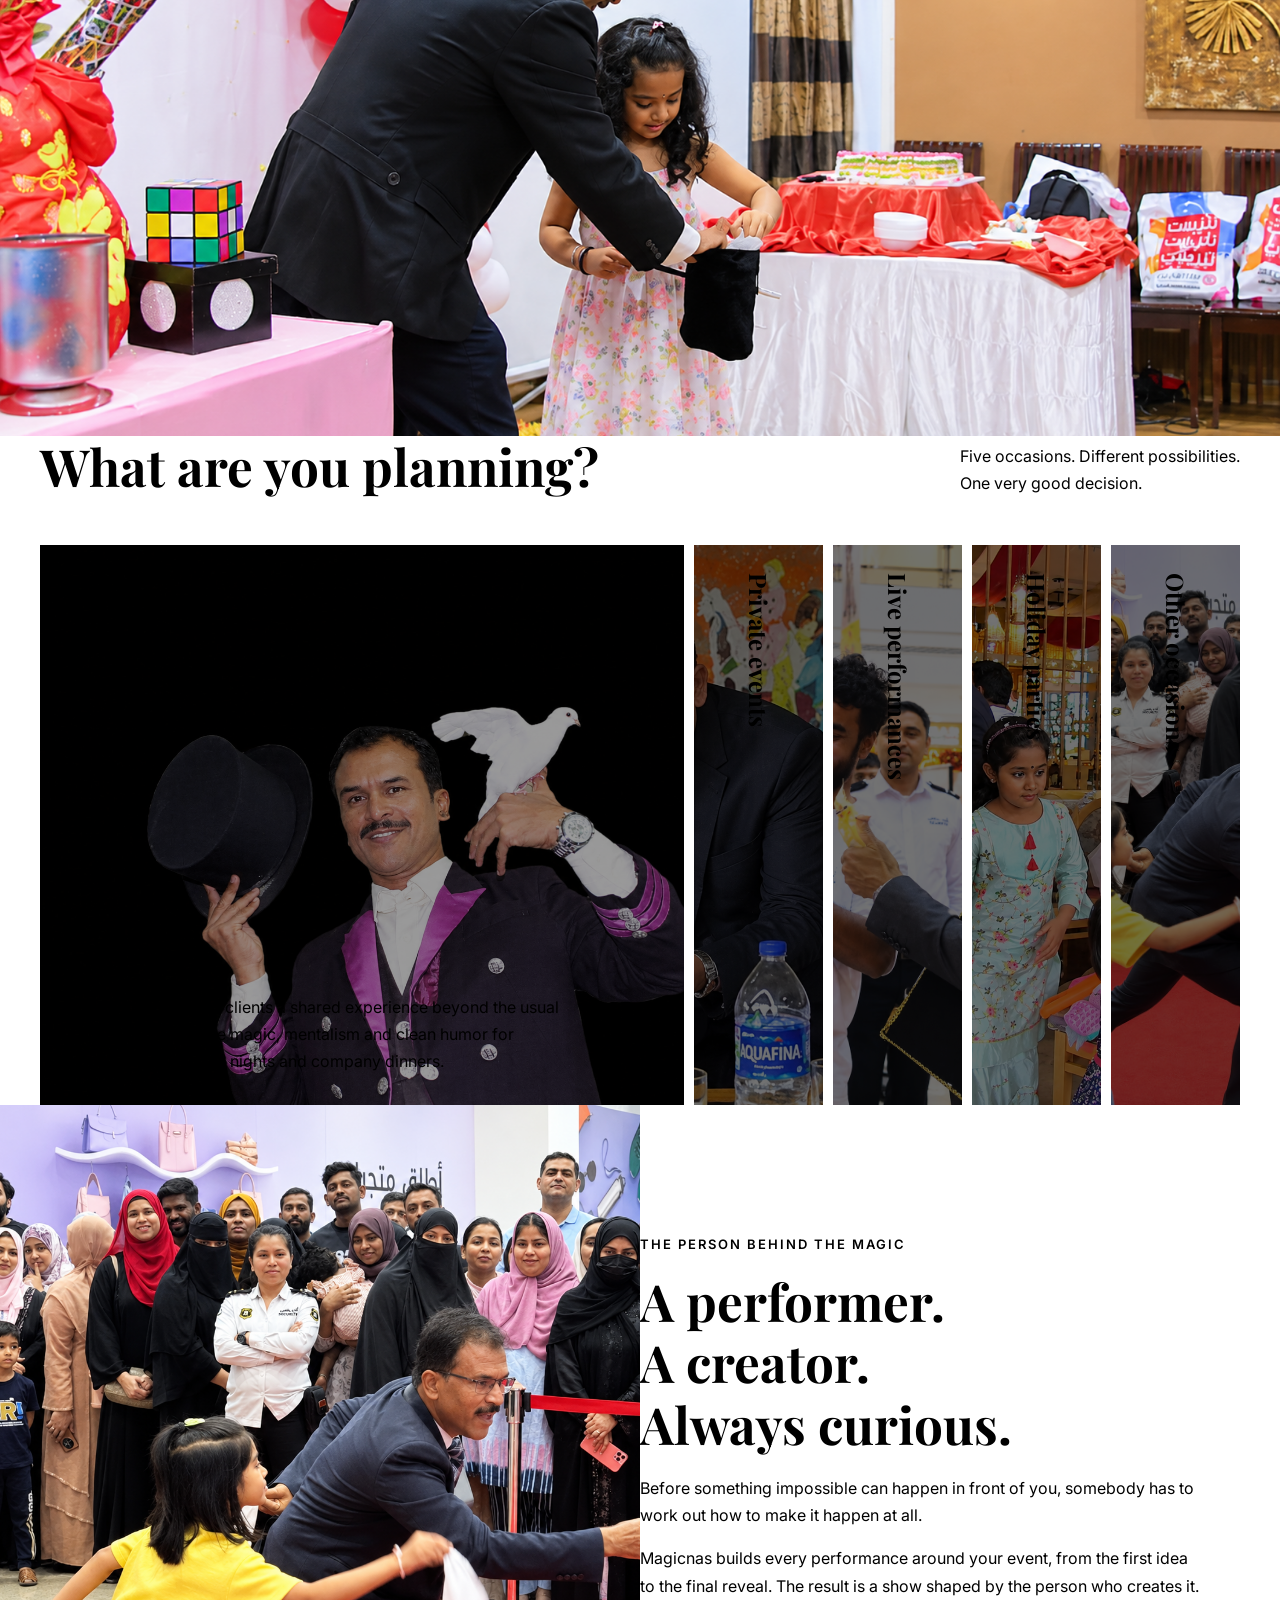
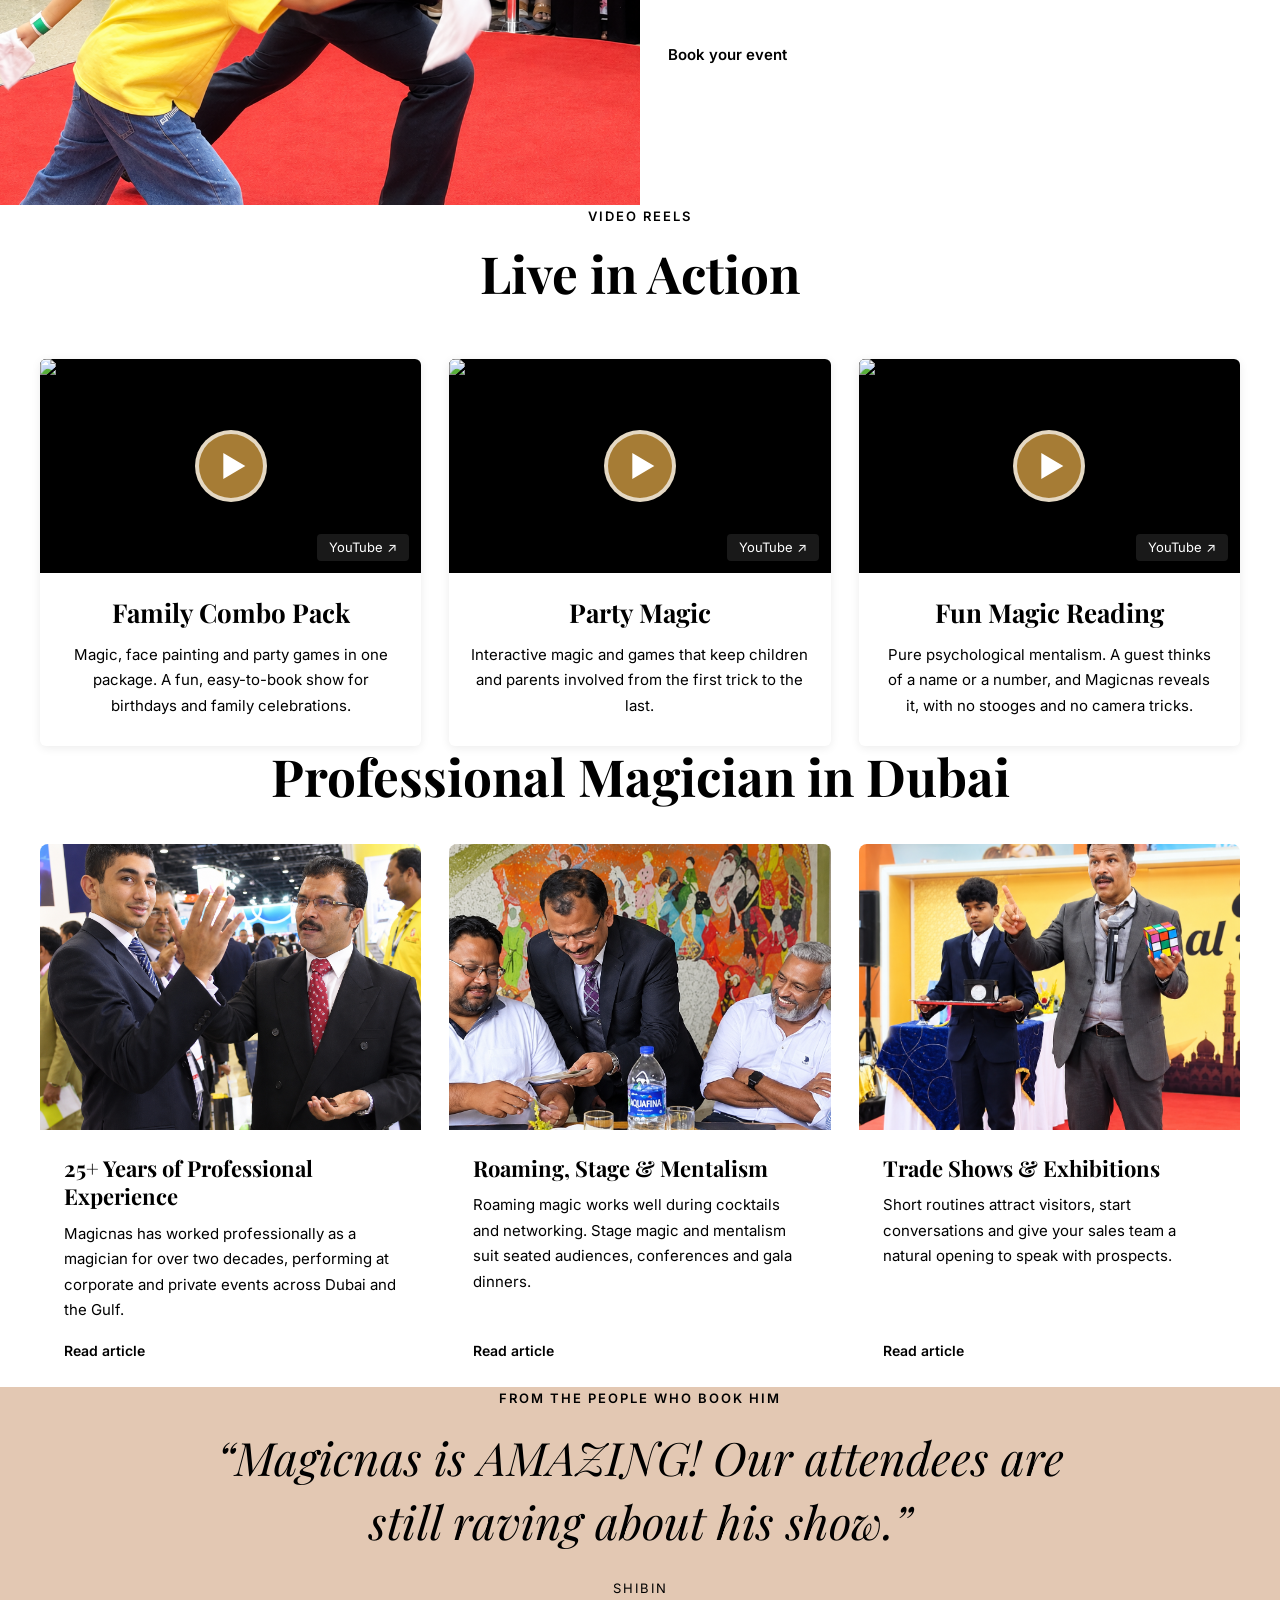
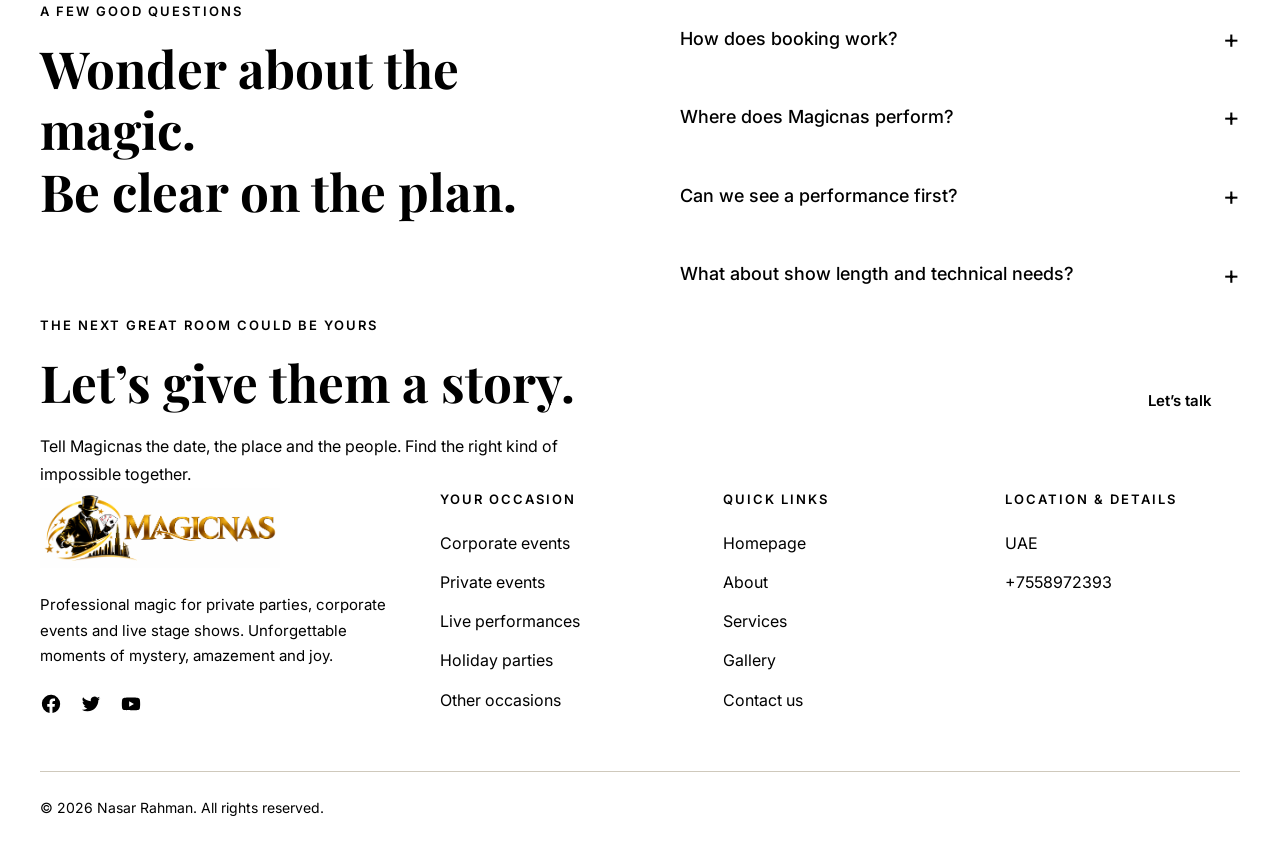
==== commit b0c5e2be: "Updated Magicnas website design and gallery" ====
--- a/index.html
+++ b/index.html
@@ -1,3 +1,4 @@
+
 <!DOCTYPE html>
 <html lang="en">
 <head>
@@ -893,4 +894,875 @@
 <script src="js/nav.js"></script>
 
 </body>
+=======
+<!DOCTYPE html>
+<html lang="en">
+<head>
+  <meta charset="UTF-8">
+  <meta name="viewport" content="width=device-width, initial-scale=1.0">
+  <title>Magicnas | Professional Magician in Dubai</title>
+  <link rel="preconnect" href="https://fonts.googleapis.com">
+  <link rel="preconnect" href="https://fonts.gstatic.com" crossorigin>
+  <link href="https://fonts.googleapis.com/css2?family=Cinzel:wght@700&family=Inter:wght@400;500;600&family=Playfair+Display:wght@600;700&display=swap" rel="stylesheet">
+  <link rel="stylesheet" href="css/style.css">
+</head>
+<body>
+
+  <!-- Hero -->
+  <header class="hero" id="home">
+    <nav class="navbar">
+      <a href="#home" class="logo">
+        <img src="images/magicnas-logo.png" alt="Magicnas - Professional Magician in Dubai">
+      </a>
+      <ul class="nav-links">
+        <li><a href="#home">Home</a></li>
+        <li><a href="about.html">About</a></li>
+        <li><a href="services.html">Services</a></li>
+        <li><a href="gallery.html">Gallery</a></li>
+        <li><a href="contact.html">Contact</a></li>
+      </ul>
+    </nav>
+
+    <img class="hero-bg" src="images/magiciannas.png" alt="Magician holding colorful magic wands">
+
+    <div class="hero-text">
+      <p class="label">Professional Magician</p>
+      <h1>Mind tricks <span class="gold">Magic Dubai</span></h1>
+      <p class="text">No stooges. No camera tricks. Your guest thinks of a name, a number, a free choice - and Magic Nas reveals it. Pure psychological mentalism that stuns CEOs, families, and VIPs. Ideal for corporate events, gala dinners, luxury private parties, and mall activations where you need sophisticated, mind-blowing entertainment.</p>
+      <div class="buttons">
+        <a href="#contact" class="btn btn-gold">Bring Magicnas to your event</a>
+        <a href="#videos" class="btn btn-outline">Watch the event reel</a>
+      </div>
+    </div>
+  </header>
+
+ 
+  <section class="magic-categories">
+
+  <!-- Rabbit logo -->
+  <div class="category-logo">
+    <img src="images/nasrabbit.jfif" alt="Magicnas rabbit in hat logo">
+  </div>
+
+  <div class="category-row">
+    <h3><a href="https://www.youtube.com/watch?v=QmQe4kK_B1U" target="_blank" rel="noopener noreferrer">Dubai Party Moments</a></h3>
+    <h3><a href="https://www.youtube.com/watch?v=IcEIdneywjY" target="_blank" rel="noopener noreferrer">Amazing Party Games Dubai</a></h3>
+    <h3><a href="https://www.youtube.com/watch?v=Ll6gnWj6aCA&feature=youtu.be" target="_blank" rel="noopener noreferrer">Kids Birthday &amp; Family Party Dubai</a></h3>
+    <h3><a href="https://www.youtube.com/watch?v=HbKrQy8dLfY&feature=youtu.be" target="_blank" rel="noopener noreferrer">Business Promotion Magic Dubai</a></h3>
+  </div>
+
+  <div class="category-row second-row">
+    <h3><a href="https://www.youtube.com/watch?v=D91YIxbFcQ0" target="_blank" rel="noopener noreferrer">Corporate Motivation Magic</a></h3>
+    <h3><a href="https://www.youtube.com/watch?v=0mTOeGcNkYM" target="_blank" rel="noopener noreferrer">Amazing School Motivation Magic</a></h3>
+    <h3><a href="https://www.youtube.com/watch?v=SlvKdJ7qW0Y" target="_blank" rel="noopener noreferrer">Kids Birthday Fun Magic Surprise</a></h3>
+  </div>
+
+</section>
+  <!-- Selected moments -->
+  <section class="section bg-white" id="gallery">
+    <div class="container two-col">
+
+      <div>
+        <img class="moments-img" id="momentImg" src="images/Festive.png" alt="Magicnas performing close-up magic">
+        <div class="moments-bar">
+          <p id="momentCaption">Close-up magic at a private dinner</p>
+          <div class="moments-nav">
+            <button type="button" id="momentPrev" aria-label="Previous">&lsaquo;</button>
+            <span><span id="momentCurrent">1</span> / 3</span>
+            <button type="button" id="momentNext" aria-label="Next">&rsaquo;</button>
+          </div>
+        </div>
+      </div>
+
+      <div>
+        <p class="label" id="momentTag">A private audience</p>
+        <h2 class="section-title">
+          <span id="momentLine1">A deck of cards.</span><br>
+          <span class="gold" id="momentLine2">A room full of wonder.</span>
+        </h2>
+        <p class="text" id="momentText">
+          An intimate performance for a small, curious crowd. The setting may be
+          grand. The magic still happens right there, in someone&rsquo;s hands.
+        </p>
+
+        <blockquote class="quote">
+          <p id="momentQuote">&ldquo;An incredible performance that left everyone amazed! The show was entertaining, engaging, and truly unforgettable. Highly recommended for any special event.&rdquo;</p>
+          <cite id="momentCite">Shibin</cite>
+        </blockquote>
+
+        <div class="buttons">
+          <a href="#about" class="btn btn-outline">More about Magicnas</a>
+        </div>
+      </div>
+
+    </div>
+  </section>
+
+
+  <!-- The reaction -->
+  <section class="section reaction">
+    <div class="container center">
+      <p class="label">The method stays hidden.</p>
+      <h2 class="section-title">The reaction <span class="gold">is real.</span></h2>
+    </div>
+    <img class="reaction-img" src="images/BirthdayMagic.png" alt="A guest reacting with surprise during a Magicnas performance">
+  </section>
+
+<!-- Services -->
+<section class="section bg-white" id="services">
+  <div class="container">
+
+    <div class="services-head">
+      <h2 class="section-title">What are <span class="gold">you planning?</span></h2>
+      <p class="text">Five occasions. Different possibilities.<br>One very good decision.</p>
+    </div>
+
+    <div class="occasion-list">
+
+      <button type="button" class="occasion is-active"
+        data-service="corporate">
+        <img src="images/MagicianwithDove.png" alt="">
+        <span class="occasion-name">Corporate events</span>
+        <span class="occasion-desc">
+          Give colleagues and clients a shared experience beyond the usual small talk.
+          Interactive magic, mentalism and clean humor for conferences, awards nights
+          and company dinners.
+        </span>
+      </button>
+
+      <button type="button" class="occasion"
+        data-service="private">
+        <img src="images/gallery_image_2.png" alt="">
+        <span class="occasion-name">Private events</span>
+        <span class="occasion-desc">
+          Birthdays, anniversaries and milestone evenings, with close-up magic
+          that moves through the room and keeps every guest involved.
+        </span>
+      </button>
+
+      <button type="button" class="occasion"
+        data-service="live">
+        <img src="images/WarmweddingEvent.png" alt="">
+        <span class="occasion-name">Live performances</span>
+        <span class="occasion-desc">
+          Table-to-table magic during the reception, so guests meet each other
+          and the couple gets a story worth retelling.
+        </span>
+      </button>
+
+      <button type="button" class="occasion"
+        data-service="holiday">
+        <img src="images/ColorfulFamilyCelebration.png" alt="">
+        <span class="occasion-name">Holiday parties</span>
+        <span class="occasion-desc">
+          A festive show for teams and families that is easy to fit into
+          your evening and friendly for every age.
+        </span>
+      </button>
+
+      <button type="button" class="occasion"
+        data-service="other">
+        <img src="images/gallery_image_4.png" alt="">
+        <span class="occasion-name">Other occasions</span>
+        <span class="occasion-desc">
+          A host who keeps the program moving, welcomes your speakers
+          and adds a moment of wonder between sessions.
+        </span>
+      </button>
+
+    </div>
+  </div>
+</section>
+
+<!-- Service Details Popup -->
+<div class="service-popup" id="servicePopup" aria-hidden="true">
+
+  <div class="service-popup-overlay" id="servicePopupOverlay"></div>
+
+  <div class="service-popup-box"
+       role="dialog"
+       aria-modal="true"
+       aria-labelledby="servicePopupTitle">
+
+    <button type="button"
+            class="service-popup-close"
+            id="servicePopupClose"
+            aria-label="Close">
+      &times;
+    </button>
+
+    <div class="service-popup-image-wrap">
+      <img id="servicePopupImage" src="" alt="">
+    </div>
+
+    <div class="service-popup-body">
+
+      <span class="service-popup-label" id="servicePopupLabel">
+        Service
+      </span>
+
+      <h3 id="servicePopupTitle"></h3>
+
+      <p id="servicePopupDescription"></p>
+
+      <div class="service-popup-features" id="servicePopupFeatures"></div>
+
+      <a id="servicePopupWhatsapp"
+         class="service-popup-whatsapp"
+         href="#"
+         target="_blank"
+         rel="noopener">
+        <span>WhatsApp to enquire</span>
+      </a>
+
+    </div>
+  </div>
+</div>
+
+
+  <!-- About -->
+  <section class="about" id="about">
+    <div class="about-photo">
+      <img src="images/gallery_image_4.png" alt="Magicnas on stage">
+    </div>
+
+    <div class="about-copy">
+      <p class="label">The person behind the magic</p>
+      <h2 class="section-title">
+        A performer.<br>
+        A creator.<br>
+        <span class="gold">Always curious.</span>
+      </h2>
+      <p class="text">
+        Before something impossible can happen in front of you, somebody has
+        to work out how to make it happen at all.
+      </p>
+      <p class="text">
+        Magicnas builds every performance around your event, from the first
+        idea to the final reveal. The result is a show shaped by the person
+        who creates it.
+      </p>
+      <div class="buttons">
+        <a href="#contact" class="btn btn-gold">Book your event</a>
+      </div>
+    </div>
+  </section>
+
+  <!-- Videos -->
+  <section class="section bg-white" id="videos">
+    <div class="container">
+
+      <div class="video-head">
+        <p class="label">Video reels</p>
+        <h2 class="section-title">Live in <span class="gold">Action</span></h2>
+        <span class="line"></span>
+      </div>
+
+      <div class="video-grid">
+
+        <article class="video-card">
+          <a class="video-frame" href="#"
+             data-youtube="https://www.youtube.com/watch?v=QmQe4kK_B1U"
+             data-title="Family Combo Pack Offer"></a>
+          <div class="video-body">
+            <h3>Family Combo Pack</h3>
+            <p>
+              Magic, face painting and party games in one package. A fun,
+              easy-to-book show for birthdays and family celebrations.
+            </p>
+          </div>
+        </article>
+
+        <article class="video-card">
+          <a class="video-frame" href="#"
+             data-youtube="https://www.youtube.com/watch?v=IcEIdneywjY"
+             data-title="Party Magic"></a>
+          <div class="video-body">
+            <h3>Party Magic</h3>
+            <p>
+              Interactive magic and games that keep children and parents
+              involved from the first trick to the last.
+            </p>
+          </div>
+        </article>
+
+        <article class="video-card">
+          <a class="video-frame" href="#"
+             data-youtube="https://www.youtube.com/watch?v=HbKrQy8dLfY"
+             data-title="Fun Magic Reading"></a>
+          <div class="video-body">
+            <h3>Fun Magic Reading</h3>
+            <p>
+              Pure psychological mentalism. A guest thinks of a name or a number,
+              and Magicnas reveals it, with no stooges and no camera tricks.
+            </p>
+          </div>
+        </article>
+
+      </div>
+    </div>
+  </section>
+
+
+  <!-- Blog -->
+  <section class="section bg-ivory" id="blog">
+    <div class="container">
+      <h2 class="section-title center">Professional <span class="gold">Magician</span> in Dubai</h2>
+
+      <div class="blog-grid">
+
+        <article class="blog-card">
+          <a href="https://magicnas.vercel.app/blog.html#post-1">
+            <img src="images/professionalexperience.png" alt="Guests enjoying close-up magic" loading="lazy">
+            <div class="blog-body">
+              <h3>25+ Years of Professional Experience</h3>
+              <p>
+                Magicnas has worked professionally as a magician for over two decades,
+                performing at corporate and private events across Dubai and the Gulf.
+              </p>
+              <span class="read-more">Read article</span>
+            </div>
+          </a>
+        </article>
+
+        <article class="blog-card">
+          <a href="https://magicnas.vercel.app/blog.html#post-2">
+            <img src="images/gallery_image_2.png" alt="Stage magic and mentalism" loading="lazy">
+            <div class="blog-body">
+              <h3>Roaming, Stage &amp; Mentalism</h3>
+              <p>
+                Roaming magic works well during cocktails and networking. Stage magic and
+                mentalism suit seated audiences, conferences and gala dinners.
+              </p>
+              <span class="read-more">Read article</span>
+            </div>
+          </a>
+        </article>
+
+        <article class="blog-card">
+          <a href="https://magicnas.vercel.app/blog.html#post-3">
+            <img src="images/nasandboy.png" alt="Magic at a trade show" loading="lazy">
+            <div class="blog-body">
+              <h3>Trade Shows &amp; Exhibitions</h3>
+              <p>
+                Short routines attract visitors, start conversations and give your sales
+                team a natural opening to speak with prospects.
+              </p>
+              <span class="read-more">Read article</span>
+            </div>
+          </a>
+        </article>
+
+      </div>
+    </div>
+  </section>
+
+
+  <!-- Testimonial -->
+  <section class="section testimonial">
+    <div class="container center">
+      <p class="label">From the people who book him</p>
+      <blockquote>
+        <p>&ldquo;Magicnas is AMAZING! Our attendees are still raving about his show.&rdquo;</p>
+        <cite>Shibin</cite>
+      </blockquote>
+    </div>
+  </section>
+
+
+  <!-- FAQ -->
+  <section class="section bg-white" id="faq">
+    <div class="container two-col faq">
+
+      <div>
+        <p class="label">A few good questions</p>
+        <h2 class="section-title">
+          Wonder about the magic.<br>
+          <span class="gold">Be clear on the plan.</span>
+        </h2>
+      </div>
+
+      <div class="faq-list">
+
+        <details name="faq">
+          <summary>How does booking work?</summary>
+          <p>
+            Send a short message with your date, venue and type of event. You will
+            receive a reply with ideas and a quote, and the date is secured once
+            the booking is confirmed.
+          </p>
+        </details>
+
+        <details name="faq">
+          <summary>Where does Magicnas perform?</summary>
+          <p>
+            Across Dubai and the wider Gulf region, at hotels, private homes,
+            exhibition halls and corporate venues.
+          </p>
+        </details>
+
+        <details name="faq">
+          <summary>Can we see a performance first?</summary>
+          <p>
+            Yes. Watch the event reel on this page, and ask if you would like to
+            see footage from a similar event to yours.
+          </p>
+        </details>
+
+        <details name="faq">
+          <summary>What about show length and technical needs?</summary>
+          <p>
+            Roaming sets and stage shows can be shaped to fit your schedule.
+            Technical needs are minimal, and any requirements are confirmed with
+            you well before the event.
+          </p>
+        </details>
+
+      </div>
+    </div>
+  </section>
+
+
+  <!-- Contact -->
+  <section class="section cta" id="contact">
+    <div class="container cta-inner">
+      <div>
+        <p class="label">The next great room could be yours</p>
+        <h2 class="section-title">Let&rsquo;s give them a story.</h2>
+        <p class="text">
+          Tell Magicnas the date, the place and the people.
+          Find the right kind of impossible together.
+        </p>
+      </div>
+      <a href="mailto:hello@yourwebsite.com" class="btn btn-white">Let&rsquo;s talk</a>
+    </div>
+  </section>
+
+
+  <!-- Footer -->
+  <footer class="footer">
+    <div class="container">
+
+      <div class="footer-grid">
+
+        <div>
+          <a href="#home" class="logo">
+            <img src="images/magicnas-logo.png" alt="Magicnas - Professional Magician in Dubai">
+          </a>
+          <p class="text">
+            Professional magic for private parties, corporate events and live
+            stage shows. Unforgettable moments of mystery, amazement and joy.
+          </p>
+          <div class="social">
+            <a href="#" aria-label="Facebook">
+              <svg viewBox="0 0 24 24"><path fill="currentColor" d="M22 12a10 10 0 1 0-11.6 9.9v-7H7.9V12h2.5V9.8c0-2.5 1.5-3.9 3.8-3.9 1.1 0 2.2.2 2.2.2v2.5h-1.3c-1.2 0-1.6.8-1.6 1.6V12h2.8l-.4 2.9h-2.3v7A10 10 0 0 0 22 12z"/></svg>
+            </a>
+            <a href="#" aria-label="Twitter">
+              <svg viewBox="0 0 24 24"><path fill="currentColor" d="M22 5.9c-.7.3-1.5.5-2.4.6.9-.5 1.5-1.3 1.8-2.3-.8.5-1.7.8-2.6 1a4.1 4.1 0 0 0-7 3.7A11.6 11.6 0 0 1 3.4 4.6a4.1 4.1 0 0 0 1.3 5.5c-.7 0-1.3-.2-1.9-.5 0 2 1.4 3.7 3.3 4.1-.6.2-1.2.2-1.9.1.5 1.6 2 2.8 3.8 2.8A8.3 8.3 0 0 1 2 18.3 11.6 11.6 0 0 0 8.3 20c7.5 0 11.7-6.3 11.7-11.7v-.5c.8-.6 1.5-1.3 2-2z"/></svg>
+            </a>
+            <a href="#" aria-label="YouTube">
+              <svg viewBox="0 0 24 24"><path fill="currentColor" d="M21.6 7.2a2.5 2.5 0 0 0-1.8-1.8C18.2 5 12 5 12 5s-6.2 0-7.8.4A2.5 2.5 0 0 0 2.4 7.2C2 8.8 2 12 2 12s0 3.2.4 4.8a2.5 2.5 0 0 0 1.8 1.8C5.8 19 12 19 12 19s6.2 0 7.8-.4a2.5 2.5 0 0 0 1.8-1.8c.4-1.6.4-4.8.4-4.8s0-3.2-.4-4.8zM10 15V9l5.2 3L10 15z"/></svg>
+            </a>
+          </div>
+        </div>
+
+        <div>
+          <h3>Your occasion</h3>
+          <ul>
+            <li><a href="#services">Corporate events</a></li>
+            <li><a href="#services">Private events</a></li>
+            <li><a href="#services">Live performances</a></li>
+            <li><a href="#services">Holiday parties</a></li>
+            <li><a href="#services">Other occasions</a></li>
+          </ul>
+        </div>
+
+        <div>
+          <h3>Quick links</h3>
+          <ul>
+            <li><a href="#home">Homepage</a></li>
+            <li><a href="about.html">About</a></li>
+            <li><a href="services.html">Services</a></li>
+            <li><a href="gallery.html">Gallery</a></li>
+            <li><a href="contact.html">Contact us</a></li>
+          </ul>
+        </div>
+
+        <div>
+          <h3>Location &amp; details</h3>
+          <ul>
+            <li>UAE</li>
+            <li><a href="tel:+7558972393">+7558972393</a></li>
+          </ul>
+        </div>
+
+      </div>
+
+      <p class="copyright">&copy; 2026 Nasar Rahman. All rights reserved.</p>
+    </div>
+  </footer>
+  <script>
+  // ==========================================
+  // SELECTED MOMENTS SLIDER
+  // ==========================================
+
+  var moments = [
+    {
+      img: "images/Festive.png",
+      caption: "Close-up magic at a private dinner",
+      tag: "A private audience",
+      line1: "A deck of cards.",
+      line2: "A room full of wonder.",
+      text: "An intimate performance for a small, curious crowd. The setting may be grand. The magic still happens right there, in someone’s hands.",
+      quote: "“An incredible performance that left everyone amazed! The show was entertaining, engaging, and truly unforgettable. Highly recommended for any special event.”",
+      cite: "Shibin"
+    },
+    {
+      img: "images/ChildandMagician.png",
+      caption: "Stage show at a corporate event",
+      tag: "A corporate evening",
+      line1: "One stage.",
+      line2: "Two hundred guests, wondering.",
+      text: "Magic and mentalism built around your event, your guests and your schedule, with plenty of room for shared laughter.",
+      quote: "“An incredible performance that left everyone amazed! The show was entertaining, engaging, and truly unforgettable. Highly recommended for any special event.”",
+      cite: "Shibin"
+    },
+    {
+      img: "images/WarmweddingEvent.png",
+      caption: "Wedding reception, table to table",
+      tag: "A celebration",
+      line1: "Table to table.",
+      line2: "Smile to smile.",
+      text: "Close-up magic that moves through the room, so every guest gets a moment that belongs only to them.",
+      quote: "“An incredible performance that left everyone amazed! The show was entertaining, engaging, and truly unforgettable. Highly recommended for any special event.”",
+      cite: "Shibin"
+    }
+  ];
+
+  var current = 0;
+
+  function byId(id) {
+    return document.getElementById(id);
+  }
+
+  function showMoment(i) {
+    current = (i + moments.length) % moments.length;
+
+    var m = moments[current];
+
+    byId("momentImg").src = m.img;
+    byId("momentCaption").textContent = m.caption;
+    byId("momentCurrent").textContent = current + 1;
+    byId("momentTag").textContent = m.tag;
+    byId("momentLine1").textContent = m.line1;
+    byId("momentLine2").textContent = m.line2;
+    byId("momentText").textContent = m.text;
+    byId("momentQuote").textContent = m.quote;
+    byId("momentCite").textContent = m.cite;
+  }
+
+  if (byId("momentPrev") && byId("momentNext")) {
+    byId("momentPrev").addEventListener("click", function () {
+      showMoment(current - 1);
+    });
+
+    byId("momentNext").addEventListener("click", function () {
+      showMoment(current + 1);
+    });
+  }
+
+
+  // ==========================================
+  // YOUTUBE VIDEOS
+  // Show thumbnail and open video on YouTube
+  // ==========================================
+
+  document.querySelectorAll("[data-youtube]").forEach(function (box) {
+    var link = box.getAttribute("data-youtube") || "";
+
+    var match = link.match(
+      /(?:youtu\.be\/|v=|embed\/|shorts\/|live\/)([A-Za-z0-9_-]{11})/
+    );
+
+    if (!match) return;
+
+    var id = match[1];
+    var title = box.getAttribute("data-title") || "YouTube video";
+
+    box.href = "https://www.youtube.com/watch?v=" + id;
+    box.target = "_blank";
+    box.rel = "noopener noreferrer";
+    box.setAttribute("aria-label", "Watch " + title + " on YouTube");
+
+    // Prevent adding duplicate thumbnails if this code runs again.
+    if (box.querySelector("img")) return;
+
+    var img = document.createElement("img");
+    img.src = "https://i.ytimg.com/vi/" + id + "/hqdefault.jpg";
+    img.alt = title;
+    img.loading = "lazy";
+
+    var play = document.createElement("span");
+    play.className = "video-play";
+
+    var badge = document.createElement("span");
+    badge.className = "video-badge";
+    badge.textContent = "YouTube ↗";
+
+    box.appendChild(img);
+    box.appendChild(play);
+    box.appendChild(badge);
+  });
+
+
+  // ==========================================
+  // SERVICE POPUPS AND ACCORDION
+  // First click: open accordion
+  // Second click on same section: open popup
+  // ==========================================
+
+  document.addEventListener("DOMContentLoaded", function () {
+
+    var serviceCards = document.querySelectorAll(".occasion");
+
+    var popup = byId("servicePopup");
+    var popupOverlay = byId("servicePopupOverlay");
+    var popupClose = byId("servicePopupClose");
+
+    var popupImage = byId("servicePopupImage");
+    var popupLabel = byId("servicePopupLabel");
+    var popupTitle = byId("servicePopupTitle");
+    var popupDescription = byId("servicePopupDescription");
+    var popupFeatures = byId("servicePopupFeatures");
+    var popupWhatsapp = byId("servicePopupWhatsapp");
+
+    // Stop safely if the popup HTML is missing.
+    if (
+      !popup ||
+      !popupOverlay ||
+      !popupClose ||
+      !popupImage ||
+      !popupLabel ||
+      !popupTitle ||
+      !popupDescription ||
+      !popupFeatures ||
+      !popupWhatsapp
+    ) {
+      console.error(
+        "Service popup elements are missing. Check the service popup HTML IDs."
+      );
+      return;
+    }
+
+
+    // ------------------------------------------
+    // INDIVIDUAL SERVICE CONTENT
+    // ------------------------------------------
+
+    var services = {
+
+      corporate: {
+        label: "Corporate Events",
+        title: "Magic that brings people together",
+        image: "images/MagicianwithDove.png",
+        description:
+          "Give colleagues and clients a shared experience beyond the usual small talk. Interactive magic, mentalism and clean humor designed for professional events.",
+        features: [
+          "Interactive close-up magic",
+          "Mentalism and audience participation",
+          "Suitable for conferences and company dinners",
+          "Professional and clean presentation"
+        ]
+      },
+
+      private: {
+        label: "Private Events",
+        title: "Make your celebration unforgettable",
+        image: "images/gallery_image_2.png",
+        description:
+          "Birthdays, anniversaries and milestone evenings become more memorable with close-up magic that moves naturally through the room.",
+        features: [
+          "Close-up magic for guests",
+          "Interactive performances",
+          "Perfect for birthdays and anniversaries",
+          "Guests become part of the experience"
+        ]
+      },
+
+      live: {
+        label: "Live Performances",
+        title: "A performance your guests will remember",
+        image: "images/WarmweddingEvent.png",
+        description:
+          "Bring live magic to your event with an engaging performance designed to create memorable moments for your audience.",
+        features: [
+          "Live magic performance",
+          "Audience interaction",
+          "Engaging and visual entertainment",
+          "Suitable for receptions and special events"
+        ]
+      },
+
+      holiday: {
+        label: "Holiday Parties",
+        title: "Add some magic to the celebration",
+        image: "images/ColorfulFamilyCelebration.png",
+        description:
+          "A festive magic experience for teams and families that fits naturally into your evening and keeps guests entertained.",
+        features: [
+          "Festive interactive magic",
+          "Suitable for teams and families",
+          "Friendly for different age groups",
+          "Easy to fit into your event schedule"
+        ]
+      },
+
+      other: {
+        label: "Other Occasions",
+        title: "Let's create something magical",
+        image: "images/gallery_image_4.png",
+        description:
+          "Planning something different? Get in touch and we can create a magic experience that fits your event.",
+        features: [
+          "Flexible performance options",
+          "Interactive entertainment",
+          "Can fit different event formats",
+          "Custom arrangements available"
+        ]
+      }
+
+    };
+
+
+    // ------------------------------------------
+    // OPEN THE SELECTED SERVICE POPUP
+    // ------------------------------------------
+
+    function openServicePopup(serviceKey) {
+
+      var service = services[serviceKey];
+
+      if (!service) return;
+
+      popupImage.src = service.image;
+      popupImage.alt = service.title;
+
+      popupLabel.textContent = service.label;
+      popupTitle.textContent = service.title;
+      popupDescription.textContent = service.description;
+
+      // Clear the previous service's features.
+      popupFeatures.innerHTML = "";
+
+      service.features.forEach(function (feature) {
+        var item = document.createElement("div");
+
+        item.className = "service-popup-feature";
+        item.textContent = feature;
+
+        popupFeatures.appendChild(item);
+      });
+
+      // WhatsApp number: country code + number, digits only.
+      // Confirm this is the correct business number.
+      var whatsappNumber = "7558972393";
+
+      var message =
+        "Hi, I would like to enquire about " +
+        service.label +
+        ".";
+
+      popupWhatsapp.href =
+        "https://wa.me/" +
+        whatsappNumber +
+        "?text=" +
+        encodeURIComponent(message);
+
+      popup.classList.add("is-open");
+      popup.setAttribute("aria-hidden", "false");
+
+      // Prevent background scrolling while the popup is open.
+      popup.dataset.previousOverflow = document.body.style.overflow;
+      document.body.style.overflow = "hidden";
+    }
+
+
+    // ------------------------------------------
+    // CLOSE THE SERVICE POPUP
+    // ------------------------------------------
+
+    function closeServicePopup() {
+
+      popup.classList.remove("is-open");
+      popup.setAttribute("aria-hidden", "true");
+
+      document.body.style.overflow =
+        popup.dataset.previousOverflow || "";
+    }
+
+
+    // ------------------------------------------
+    // ACCORDION CLICK BEHAVIOR
+    // ------------------------------------------
+
+    // Tracks which section was clicked most recently.
+    // This also works when the first section is active by default.
+    var lastClickedService = null;
+
+    serviceCards.forEach(function (card) {
+
+      card.addEventListener("click", function () {
+
+        var isSameSection = lastClickedService === card;
+
+        // FIRST CLICK on a section:
+        // Activate the accordion and do not open the popup.
+        if (!isSameSection) {
+
+          serviceCards.forEach(function (item) {
+            item.classList.remove("is-active");
+          });
+
+          card.classList.add("is-active");
+          lastClickedService = card;
+
+          return;
+        }
+
+        // SECOND CLICK on the same section:
+        // Open that section's individual popup.
+        var serviceKey = card.getAttribute("data-service");
+
+        openServicePopup(serviceKey);
+
+      });
+
+    });
+
+
+    // ------------------------------------------
+    // POPUP CLOSE CONTROLS
+    // ------------------------------------------
+
+    popupClose.addEventListener("click", closeServicePopup);
+
+    popupOverlay.addEventListener("click", closeServicePopup);
+
+    document.addEventListener("keydown", function (event) {
+
+      if (
+        event.key === "Escape" &&
+        popup.classList.contains("is-open")
+      ) {
+        closeServicePopup();
+      }
+
+    });
+
+  });
+
+</script>
+
+</body>
+
 </html>
--- a/css/style.css
+++ b/css/style.css
@@ -1,3 +1,4 @@
+<<<<<<< HEAD
 /* ==========================================================
    Magicnas
    Colors: white, ivory, gold, charcoal
@@ -198,6 +199,11 @@
   width: 52%;
   z-index: 3;
   background: linear-gradient(to left, rgba(250, 248, 242, 0.95) 70%, rgba(250, 248, 242, 0));
+}
+
+.site-header {
+  position: relative;
+  height: var(--nav-height);
 }
 
 .navbar {
@@ -899,8 +905,12 @@
   }
 
   .occasion.is-active {
-    height: 380px;
-    min-height: 380px;
+    height: 320px;
+    min-height: 320px;
+  }
+
+  .occasion-btn {
+    display: none !important;
   }
 
   .occasion-name,
@@ -1008,8 +1018,10 @@
   .navbar {
     padding: 0 20px;
     height: var(--nav-height);
-    position: sticky;
+    position: fixed;
     top: 0;
+    left: 0;
+    right: 0;
     z-index: 1000;
   }
 
@@ -1087,13 +1099,13 @@
     justify-content: flex-start;
     align-items: center;
     gap: 0;
-    padding: 32px 24px;
+    padding: 12px 24px 24px;
     box-shadow: 0 20px 40px rgba(0, 0, 0, 0.12);
     border-top: 1px solid var(--border);
     z-index: 999;
     opacity: 0;
     visibility: hidden;
-    transform: translateY(-12px);
+    transform: translateY(-8px);
     transition: opacity 0.25s ease, transform 0.25s ease, visibility 0.25s ease;
     overflow-y: auto;
   }
@@ -1117,7 +1129,7 @@
 
   .nav-links a {
     display: block;
-    padding: 18px 0;
+    padding: 15px 0;
     font-size: 16px;
     font-weight: 600;
     letter-spacing: 1.5px;
@@ -1463,8 +1475,8 @@
   }
 
   .occasion.is-active {
-    height: 360px;
-    min-height: 360px;
+    height: 290px;
+    min-height: 290px;
   }
 
   .occasion-name,
@@ -1490,9 +1502,1389 @@
     top: 15px;
     right: 16px;
   }
-
-  .occasion-btn {
-    padding: 7px 14px;
-    font-size: 12px;
-  }
+=======
+/* ==========================================================
+   Magicnas
+   Colors: white, ivory, gold, charcoal
+   Fonts: Playfair Display (headings), Inter (text)
+   ========================================================== */
+
+:root {
+  --white: #ffffff;
+  --ivory: #faf8f2;
+  --soft-gold: #f8f0de;
+  --sand: #e9e5dc;
+
+  --gold: #b88a3b;
+  --gold-dark: #96702e;
+
+  --text-main: #252525;
+  --text-body: #666666;
+  --border: #e4dfd4;
+
+  --container: 1200px;
+  --nav-height: 80px;
+  --section-space: 72px;
+}
+
+/* ---------- Reset ---------- */
+* {
+  margin: 0;
+  padding: 0;
+  box-sizing: border-box;
+}
+
+html {
+  scroll-behavior: smooth;
+}
+
+body {
+  font-family: "Inter", system-ui, sans-serif;
+  font-size: 16px;
+  line-height: 1.7;
+  color: var(--text-body);
+  background: var(--white);
+}
+
+img {
+  display: block;
+  max-width: 100%;
+}
+
+a {
+  color: inherit;
+  text-decoration: none;
+}
+
+ul {
+  list-style: none;
+}
+
+button {
+  font: inherit;
+}
+
+/* ---------- Layout ---------- */
+.container {
+  max-width: var(--container);
+  margin: 0 auto;
+  padding: 0 40px;
+}
+
+.section {
+  padding: var(--section-space) 0;
+}
+
+.bg-ivory {
+  background: var(--ivory);
+}
+
+.center {
+  text-align: center;
+}
+
+.two-col {
+  display: grid;
+  grid-template-columns: 1fr 1fr;
+  gap: 80px;
+  align-items: center;
+}
+
+/* ---------- Text ---------- */
+.gold {
+  color: var(--gold);
+}
+
+.label {
+  margin-bottom: 16px;
+  font-size: 13px;
+  font-weight: 600;
+  letter-spacing: 2px;
+  text-transform: uppercase;
+  color: var(--gold);
+}
+
+.section-title {
+  margin-bottom: 20px;
+  font-family: "Playfair Display", Georgia, serif;
+  font-size: clamp(32px, 4vw, 52px);
+  font-weight: 700;
+  line-height: 1.2;
+  color: var(--text-main);
+}
+
+.center .section-title,
+.section-title.center {
+  margin-bottom: 36px;
+}
+
+.text {
+  max-width: 560px;
+}
+
+.text + .text {
+  margin-top: 16px;
+}
+
+/* ---------- Buttons ---------- */
+.buttons {
+  display: flex;
+  flex-wrap: wrap;
+  gap: 14px;
+  margin-top: 32px;
+}
+
+.btn {
+  display: inline-block;
+  padding: 14px 28px;
+  font-size: 15px;
+  font-weight: 600;
+  line-height: 1.2;
+  text-align: center;
+  border: 2px solid var(--gold);
+  border-radius: 4px;
+  cursor: pointer;
+  transition: background 0.2s, color 0.2s, border-color 0.2s;
+}
+
+.btn-gold {
+  color: var(--white);
+  background: var(--gold);
+}
+
+.btn-gold:hover {
+  background: var(--gold-dark);
+  border-color: var(--gold-dark);
+}
+
+.btn-outline {
+  color: var(--text-main);
+}
+
+.btn-outline:hover {
+  color: var(--white);
+  background: var(--gold);
+}
+
+.btn-white {
+  color: var(--text-main);
+  background: var(--white);
+  border-color: var(--white);
+}
+
+.btn-white:hover {
+  color: var(--white);
+  background: var(--text-main);
+  border-color: var(--text-main);
+}
+
+
+/* ==========================================================
+   Hero + navbar
+   ========================================================== */
+.hero {
+  position: relative;
+  height: clamp(620px, 100vh, 860px);
+  padding-top: var(--nav-height);
+  overflow: hidden;
+  background: var(--ivory);
+}
+
+/* Image sits in its own left column (62% of the width) so it can
+   never run under the text. Its right edge fades into the ivory. */
+.hero-bg {
+  position: absolute;
+  top: var(--nav-height);
+  left: 0;
+  width: 62%;
+  height: calc(100% - var(--nav-height));
+  object-fit: cover;
+  object-position: 35% center;
+  -webkit-mask-image: linear-gradient(to right, #000 85%, transparent);
+  mask-image: linear-gradient(to right, #000 85%, transparent);
+}
+
+/* no overlay panel needed any more */
+.hero::before {
+  display: none;
+}
+
+.navbar {
+  position: absolute;
+  top: 0;
+  left: 0;
+  right: 0;
+  z-index: 6;
+  height: var(--nav-height);
+  display: flex;
+  align-items: center;
+  justify-content: space-between;
+  padding: 0 max(40px, calc((100% - var(--container)) / 2 + 40px));
+  background: var(--white);
+  border-bottom: 1px solid var(--border);
+}
+
+.logo {
+  font-family: "Cinzel", serif;
+  font-size: 24px;
+  font-weight: 700;
+  letter-spacing: 1px;
+  color: var(--gold);
+}
+
+.logo img {
+  display: block;
+  height: 64px;
+  width: auto;
+}
+
+.nav-links {
+  display: flex;
+  gap: 36px;
+}
+
+.nav-links a {
+  font-size: 14px;
+  font-weight: 500;
+  text-transform: uppercase;
+  color: var(--text-main);
+  transition: color 0.2s;
+}
+
+.nav-links a:hover {
+  color: var(--gold);
+}
+
+/* FIXED: text column starts at 64% (was 60%) to clear the wand/shoulder */
+.hero-text {
+  position: absolute;
+  top: var(--nav-height);
+  bottom: 0;
+  left: 58%;
+  right: 4%;
+  z-index: 4;
+  display: flex;
+  flex-direction: column;
+  justify-content: center;
+  align-items: flex-start;
+}
+
+/* FIXED: slightly smaller heading for the narrower column */
+.hero-text h1 {
+  margin-bottom: 20px;
+  font-family: "Playfair Display", Georgia, serif;
+  font-size: clamp(30px, 2.8vw, 54px);
+  font-weight: 700;
+  line-height: 1.15;
+  color: var(--text-main);
+}
+
+.hero-text .text {
+  font-size: 15px;
+}
+
+
+/* ==========================================================
+   Magic categories (rabbit logo + 2 rows)
+   ========================================================== */
+.magic-categories {
+  width: 100%;
+  background: #ffffff;
+}
+
+/* Rabbit logo, centered */
+.category-logo {
+  display: flex;
+  justify-content: center;
+  align-items: center;
+  padding: 28px 0 24px;
+  background: #ffffff;
+}
+
+.category-logo img {
+  display: block;
+  height: 100px;
+  width: auto;
+}
+
+/* Rows: full width, left aligned, one line */
+.category-row {
+  display: flex;
+  flex-wrap: nowrap;
+  justify-content: center;   /* was flex-start */
+  align-items: center;
+  gap: 2vw;
+  padding: 18px 4.2vw;
+  white-space: nowrap;
+  background: #ffffff;
+}
+
+.category-row h3 {
+  margin: 0;
+  font-family: "Inter", system-ui, sans-serif;
+  font-size: clamp(12px, 1.08vw, 17px);
+  font-weight: 500;
+  line-height: 1.4;
+  letter-spacing: 0.2px;
+  text-transform: uppercase;
+  text-align: center;        /* was left */
+  color: #111;
+}
+
+.category-row.second-row {
+  background: #f7f7f7;
+}
+
+
+
+/* first item in each row is slightly softer, like the reference */
+.category-row h3:first-child {
+  color: #3a3a3a;
+}
+
+.category-row h3 a {
+  color: inherit;
+  text-decoration: none;
+  transition: color 0.2s;
+}
+
+.category-row h3 a:hover {
+  color: var(--gold);
+}
+/* Tablet */
+@media (max-width: 1000px) {
+  .category-logo img {
+    height: 80px;
+  }
+
+  
+  .category-row h3 {
+    font-size: 15px;
+  }
+}
+
+
+@media (max-width: 1000px) {
+  .category-row {
+    justify-content: center;
+    flex-wrap: wrap;
+    gap: 8px 24px;
+    padding: 16px 40px;
+    white-space: normal;
+  }
+}
+
+/* Mobile */
+@media (max-width: 768px) {
+  
+   .category-logo {
+    padding: 20px 0 16px;
+  }
+
+  .category-logo img {
+    height: 64px;
+  }
+
+  .category-row {
+    flex-direction: column;
+    align-items: center;     /* was flex-start */
+    gap: 8px;
+    padding: 16px 20px;
+  }
+
+  .category-row h3 {
+    text-align: center;
+  }
+}
+/* ==========================================================
+   Selected moments
+   ========================================================== */
+.moments-img {
+  width: 100%;
+  aspect-ratio: 4 / 3.4;
+  object-fit: cover;
+}
+
+.moments-bar {
+  display: flex;
+  align-items: center;
+  justify-content: space-between;
+  gap: 20px;
+  margin-top: 14px;
+  font-size: 14px;
+}
+
+.moments-nav {
+  display: flex;
+  align-items: center;
+  gap: 12px;
+  color: var(--text-main);
+}
+
+.moments-nav button {
+  width: 34px;
+  height: 34px;
+  font-size: 22px;
+  line-height: 1;
+  color: var(--text-main);
+  background: var(--white);
+  border: 1px solid var(--border);
+  cursor: pointer;
+  transition: background 0.2s, color 0.2s;
+}
+
+.moments-nav button:hover {
+  color: var(--white);
+  background: var(--gold);
+  border-color: var(--gold);
+}
+
+.quote {
+  margin-top: 28px;
+  padding-left: 24px;
+  border-left: 3px solid var(--gold);
+}
+
+.quote p {
+  font-family: "Playfair Display", Georgia, serif;
+  font-size: 20px;
+  font-style: italic;
+  color: var(--text-main);
+}
+
+.quote cite {
+  display: block;
+  margin-top: 8px;
+  font-size: 13px;
+  font-style: normal;
+}
+
+
+/* ==========================================================
+   The reaction
+   ========================================================== */
+.reaction {
+  padding-top: 10px;
+  padding-bottom: 0;
+}
+
+.reaction-img {
+  width: 100%;
+  height: 600px;
+  object-fit: cover;
+}
+
+
+/* ==========================================================
+   Services
+   ========================================================== */
+.services-head {
+  display: flex;
+  align-items: flex-end;
+  justify-content: space-between;
+  gap: 40px;
+  margin-bottom: 48px;
+}
+
+.services-head .section-title {
+  margin-bottom: 0;
+}
+
+.occasion-list {
+  display: flex;
+  gap: 10px;
+  height: 560px;
+}
+
+.occasion {
+  position: relative;
+  flex: 1;
+  min-width: 0;
+  overflow: hidden;
+  text-align: left;
+  color: var(--white);
+  background: #333;
+  border: 0;
+  cursor: pointer;
+  transition: flex 0.4s ease;
+}
+
+.occasion.is-active {
+  flex: 5;
+  cursor: default;
+}
+
+.occasion img {
+  position: absolute;
+  inset: 0;
+  width: 100%;
+  height: 100%;
+  object-fit: cover;
+}
+
+/* dark layer so the white text is readable on any photo */
+.occasion::before {
+  content: "";
+  position: absolute;
+  inset: 0;
+  z-index: 1;
+  background: rgba(0, 0, 0, 0.55);
+}
+
+.occasion.is-active::before {
+  background: rgba(0, 0, 0, 0.4);
+}
+
+.occasion span {
+  position: absolute;
+  z-index: 2;
+}
+
+.occasion-name {
+  top: 28px;
+  left: 50%;
+  transform: translateX(-50%);
+  font-family: "Playfair Display", Georgia, serif;
+  font-size: 24px;
+  font-weight: 700;
+  white-space: nowrap;
+  writing-mode: vertical-rl;
+}
+
+.occasion.is-active .occasion-name {
+  left: 30px;
+  transform: none;
+  font-size: 36px;
+  writing-mode: horizontal-tb;
+}
+
+.occasion-desc {
+  left: 30px;
+  bottom: 30px;
+  max-width: 520px;
+  display: none;
+}
+
+.occasion.is-active .occasion-desc {
+  display: block;
+}
+
+
+/* ==========================================================
+   About
+   ========================================================== */
+.about {
+  display: grid;
+  grid-template-columns: 1fr 1fr;
+  min-height: 700px;
+}
+
+.about-photo {
+  position: relative;
+}
+
+.about-photo img {
+  position: absolute;
+  inset: 0;
+  width: 100%;
+  height: 100%;
+  object-fit: cover;
+}
+
+.about-copy {
+  display: flex;
+  flex-direction: column;
+  justify-content: center;
+  align-items: flex-start;
+  max-width: 720px;
+  padding: var(--section-space) 6vw;
+}
+
+
+/* ==========================================================
+   Blog
+   ========================================================== */
+.blog-grid {
+  display: grid;
+  grid-template-columns: repeat(3, 1fr);
+  gap: 28px;
+}
+
+.blog-card {
+  overflow: hidden;
+  background: var(--white);
+  border: 2px solid var(--border);
+  border-radius: 8px;
+}
+
+.blog-card a {
+  display: flex;
+  flex-direction: column;
+  height: 100%;
+}
+
+.blog-card img {
+  width: 100%;
+  aspect-ratio: 4 / 3;
+  object-fit: cover;
+}
+
+.blog-body {
+  display: flex;
+  flex-direction: column;
+  flex: 1;
+  padding: 24px;
+  background-color: var(--ivory);
+}
+
+.blog-body h3 {
+  margin-bottom: 10px;
+  font-family: "Playfair Display", Georgia, serif;
+  font-size: 22px;
+  line-height: 1.3;
+  color: var(--text-main);
+}
+
+.blog-body p {
+  flex: 1;
+  font-size: 15px;
+}
+
+.read-more {
+  margin-top: 16px;
+  font-size: 14px;
+  font-weight: 600;
+  color: var(--gold);
+}
+
+.blog-card:hover h3,
+.blog-card:hover .read-more {
+  color: var(--gold-dark);
+}
+
+
+/* ==========================================================
+   Videos
+   ========================================================== */
+.video-head {
+  margin-bottom: 36px;
+  text-align: center;
+}
+
+.video-head .section-title {
+  margin-bottom: 16px;
+}
+
+.video-head .line {
+  display: block;
+  width: 60px;
+  height: 2px;
+  margin: 0 auto;
+  background: var(--gold);
+}
+
+.video-grid {
+  display: grid;
+  grid-template-columns: repeat(3, 1fr);
+  gap: 28px;
+  align-items: stretch;
+}
+
+.video-card {
+  display: flex;
+  flex-direction: column;
+  overflow: hidden;
+  background: var(--white);
+  border: 1px solid var(--border);
+  border-radius: 6px;
+  box-shadow: 0 2px 10px rgba(0, 0, 0, 0.08);
+}
+
+.video-frame {
+  position: relative;
+  display: block;
+  aspect-ratio: 16 / 9;
+  overflow: hidden;
+  background: #000;
+}
+
+.video-frame img {
+  width: 100%;
+  height: 100%;
+  object-fit: cover;
+  transition: transform 0.4s ease;
+}
+
+.video-frame:hover img {
+  transform: scale(1.05);
+}
+
+.video-play {
+  position: absolute;
+  top: 50%;
+  left: 50%;
+  width: 72px;
+  height: 72px;
+  transform: translate(-50%, -50%);
+  background: rgba(184, 138, 59, 0.9);
+  border: 4px solid rgba(255, 255, 255, 0.7);
+  border-radius: 50%;
+  transition: background 0.2s;
+}
+
+.video-play::after {
+  content: "";
+  position: absolute;
+  top: 50%;
+  left: 50%;
+  transform: translate(-35%, -50%);
+  border-left: 22px solid #fff;
+  border-top: 13px solid transparent;
+  border-bottom: 13px solid transparent;
+}
+
+.video-frame:hover .video-play {
+  background: var(--gold-dark);
+}
+
+.video-badge {
+  position: absolute;
+  right: 12px;
+  bottom: 12px;
+  padding: 6px 12px;
+  font-size: 13px;
+  line-height: 1.2;
+  color: #fff;
+  background: rgba(30, 30, 30, 0.85);
+  border-radius: 4px;
+}
+
+.video-body {
+  flex: 1;
+  padding: 24px 22px 28px;
+  text-align: center;
+}
+
+.video-body h3 {
+  margin-bottom: 12px;
+  font-family: "Playfair Display", Georgia, serif;
+  font-size: 26px;
+  line-height: 1.25;
+  color: var(--text-main);
+}
+
+.video-body p {
+  font-size: 15px;
+}
+
+
+/* ==========================================================
+   Testimonial
+   ========================================================== */
+.testimonial {
+  background: #e3c8b3;
+}
+
+.testimonial .label,
+.testimonial cite {
+  color: var(--text-main);
+}
+
+.testimonial blockquote p {
+  max-width: 900px;
+  margin: 0 auto;
+  font-family: "Playfair Display", Georgia, serif;
+  font-size: clamp(26px, 3.6vw, 46px);
+  font-style: italic;
+  line-height: 1.4;
+  color: var(--text-main);
+}
+
+.testimonial cite {
+  display: block;
+  margin-top: 24px;
+  font-size: 13px;
+  font-style: normal;
+  letter-spacing: 2px;
+  text-transform: uppercase;
+}
+
+
+/* ==========================================================
+   FAQ
+   ========================================================== */
+.faq {
+  align-items: start;
+}
+
+.faq-list {
+  border-top: 1px solid var(--border);
+}
+
+.faq-list details {
+  border-bottom: 1px solid var(--border);
+}
+
+.faq-list summary {
+  position: relative;
+  padding: 24px 40px 24px 0;
+  font-size: 18px;
+  font-weight: 500;
+  color: var(--text-main);
+  cursor: pointer;
+  list-style: none;
+}
+
+.faq-list summary::-webkit-details-marker {
+  display: none;
+}
+
+.faq-list summary::after {
+  content: "+";
+  position: absolute;
+  right: 0;
+  top: 50%;
+  transform: translateY(-50%);
+  font-size: 26px;
+  font-weight: 400;
+}
+
+.faq-list details[open] summary::after {
+  content: "\2212";
+}
+
+.faq-list summary:hover {
+  color: var(--gold);
+}
+
+.faq-list details p {
+  max-width: 540px;
+  padding-bottom: 24px;
+}
+
+
+/* ==========================================================
+   Contact
+   ========================================================== */
+.cta {
+  background: var(--gold);
+}
+
+.cta-inner {
+  display: flex;
+  align-items: center;
+  justify-content: space-between;
+  gap: 40px;
+}
+
+.cta .label,
+.cta .section-title,
+.cta .text {
+  color: var(--white);
+}
+
+
+/* ==========================================================
+   Footer
+   ========================================================== */
+.footer {
+  padding-top: var(--section-space);
+  background: white;
+  color: var(--text-main);
+}
+
+.footer-grid {
+  display: grid;
+  grid-template-columns: 1.5fr 1fr 1fr 1fr;
+  gap: 48px;
+  padding-bottom: 48px;
+}
+
+.footer .logo {
+  display: inline-block;
+  margin-bottom: 16px;
+  font-size: 28px;
+}
+
+.footer .logo img {
+  height: 80px;
+}
+
+.footer .text {
+  max-width: 360px;
+  font-size: 15px;
+  color: var(--text-body);
+}
+
+.social {
+  display: flex;
+  gap: 18px;
+  margin-top: 24px;
+}
+
+.social a {
+  color: var(--gold);
+  transition: color 0.2s;
+}
+
+.social a:hover {
+  color: var(--gold-dark);
+}
+
+.social svg {
+  width: 22px;
+  height: 22px;
+}
+
+.footer h3 {
+  margin-bottom: 20px;
+  font-family: "Inter", sans-serif;
+  font-size: 13px;
+  font-weight: 600;
+  letter-spacing: 2px;
+  text-transform: uppercase;
+}
+
+.footer li + li {
+  margin-top: 12px;
+}
+
+.footer li a:hover {
+  color: var(--gold);
+}
+
+.copyright {
+  padding: 24px 0;
+  font-size: 14px;
+  color: var(--text-body);
+  border-top: 1px solid #cfc9bc;
+}
+
+
+/* ==========================================================
+   Tablet
+   ========================================================== */
+@media (max-width: 1000px) {
+  .two-col {
+    grid-template-columns: 1fr;
+    gap: 48px;
+  }
+
+  /* hero stacks: image on top, text below */
+  .hero {
+    height: auto;
+    padding-top: var(--nav-height);
+  }
+
+  .hero-bg {
+    position: static;
+    width: 100%;
+    height: 420px;
+    -webkit-mask-image: none;
+    mask-image: none;
+    object-position: 35% bottom;
+  }
+
+  .hero-text {
+    position: static;
+    padding: 32px 40px 40px;
+    background: var(--ivory);
+  }
+
+  .hero-text .text {
+    max-width: none;
+  }
+
+  .services-head {
+    flex-direction: column;
+    align-items: flex-start;
+    gap: 16px;
+  }
+
+  .occasion-list {
+    flex-direction: column;
+    height: auto;
+  }
+
+  .occasion {
+    flex: none;
+    height: 64px;
+    transition: height 0.4s ease;
+  }
+
+  .occasion.is-active {
+    height: 380px;
+  }
+
+  .occasion-name,
+  .occasion.is-active .occasion-name {
+    top: 16px;
+    left: 20px;
+    transform: none;
+    font-size: 22px;
+    writing-mode: horizontal-tb;
+  }
+
+  .occasion.is-active .occasion-name {
+    font-size: 28px;
+  }
+
+  .occasion-desc {
+    left: 20px;
+    right: 20px;
+    bottom: 22px;
+    font-size: 15px;
+  }
+
+  .about {
+    grid-template-columns: 1fr;
+    min-height: 0;
+  }
+
+  .about-photo {
+    height: 380px;
+  }
+
+  .about-copy {
+    max-width: none;
+    padding: 48px 40px;
+  }
+
+  .blog-grid {
+    grid-template-columns: repeat(2, 1fr);
+  }
+
+  .video-grid {
+    grid-template-columns: 1fr;
+    max-width: 560px;
+    margin: 0 auto;
+  }
+
+  .footer-grid {
+    grid-template-columns: 1fr 1fr;
+  }
+
+  .footer-grid > :first-child {
+    grid-column: 1 / -1;
+  }
+}
+
+
+/* ==========================================================
+   Mobile
+   ========================================================== */
+@media (max-width: 768px) {
+  :root {
+    --nav-height: 64px;
+    --section-space: 48px;
+  }
+
+  .container {
+    padding: 0 20px;
+  }
+
+  .navbar {
+    padding: 0 20px;
+  }
+
+  .logo {
+    font-size: 19px;
+  }
+
+  .logo img {
+    height: 48px;
+  }
+
+  .footer .logo img {
+    height: 64px;
+  }
+
+  .nav-links {
+    gap: 14px;
+  }
+
+  .nav-links a {
+    font-size: 12px;
+  }
+
+  .center .section-title,
+  .section-title.center {
+    margin-bottom: 24px;
+  }
+
+  .hero-bg {
+    height: 320px;
+    object-position: 35% bottom;
+  }
+
+  .hero-text {
+    position: static;
+    padding: 32px 20px 40px;
+    background: var(--ivory);
+  }
+
+  .reaction-img {
+    height: 320px;
+  }
+
+  .about-copy {
+    padding: 48px 20px;
+  }
+
+  .blog-grid {
+    grid-template-columns: 1fr;
+  }
+
+  .video-grid {
+    grid-template-columns: 1fr;
+    gap: 24px;
+  }
+
+  .cta-inner {
+    flex-direction: column;
+    align-items: flex-start;
+    gap: 32px;
+  }
+
+  .footer-grid {
+    gap: 32px;
+  }
+}
+
+/* =========================================================
+   SERVICE DETAILS POPUP
+   Isolated styles - does not modify existing website styles
+   ========================================================= */
+
+.service-popup {
+  position: fixed;
+  inset: 0;
+  z-index: 99999;
+  display: none;
+  align-items: center;
+  justify-content: center;
+  padding: 24px;
+}
+
+.service-popup.is-open {
+  display: flex;
+}
+
+.service-popup-overlay {
+  position: absolute;
+  inset: 0;
+  background: rgba(0, 0, 0, 0.72);
+  backdrop-filter: blur(6px);
+  -webkit-backdrop-filter: blur(6px);
+}
+
+.service-popup-box {
+  position: relative;
+  z-index: 2;
+  width: min(920px, 100%);
+  max-height: 90vh;
+  overflow: hidden;
+  display: grid;
+  grid-template-columns: 42% 58%;
+  background: #ffffff;
+  border-radius: 18px;
+  box-shadow: 0 30px 80px rgba(0, 0, 0, 0.25);
+  animation: servicePopupIn 0.28s ease;
+}
+
+@keyframes servicePopupIn {
+  from {
+    opacity: 0;
+    transform: translateY(18px) scale(0.97);
+  }
+
+  to {
+    opacity: 1;
+    transform: translateY(0) scale(1);
+  }
+}
+
+.service-popup-image-wrap {
+  min-height: 460px;
+  background: #f5f1e8;
+  overflow: hidden;
+}
+
+.service-popup-image-wrap img {
+  width: 100%;
+  height: 100%;
+  min-height: 460px;
+  display: block;
+  object-fit: cover;
+}
+
+.service-popup-body {
+  position: relative;
+  padding: 52px 48px 42px;
+  overflow-y: auto;
+  max-height: 90vh;
+}
+
+.service-popup-close {
+  position: absolute;
+  top: 16px;
+  right: 18px;
+  z-index: 5;
+  width: 42px;
+  height: 42px;
+  border: 0;
+  border-radius: 50%;
+  background: #f5f1e8;
+  color: #252525;
+  font-size: 28px;
+  line-height: 1;
+  cursor: pointer;
+  display: flex;
+  align-items: center;
+  justify-content: center;
+  transition: transform 0.2s ease, background 0.2s ease;
+}
+
+.service-popup-close:hover {
+  transform: rotate(90deg);
+  background: #f0e5cf;
+}
+
+.service-popup-label {
+  display: inline-block;
+  margin-bottom: 10px;
+  color: #b88b45;
+  font-size: 12px;
+  font-weight: 700;
+  letter-spacing: 0.12em;
+  text-transform: uppercase;
+}
+
+.service-popup-body h3 {
+  margin: 0 0 18px;
+  color: #252525;
+  font-size: clamp(28px, 4vw, 42px);
+  line-height: 1.1;
+}
+
+.service-popup-body p {
+  margin: 0 0 24px;
+  color: #555;
+  font-size: 16px;
+  line-height: 1.75;
+}
+
+.service-popup-features {
+  display: flex;
+  flex-direction: column;
+  gap: 10px;
+  margin-bottom: 30px;
+}
+
+.service-popup-feature {
+  display: flex;
+  align-items: flex-start;
+  gap: 10px;
+  color: #333;
+  font-size: 14px;
+  line-height: 1.5;
+}
+
+.service-popup-feature::before {
+  content: "✦";
+  flex: 0 0 auto;
+  color: #d4af72;
+  font-size: 14px;
+  margin-top: 1px;
+}
+
+.service-popup-whatsapp {
+  display: inline-flex;
+  align-items: center;
+  justify-content: center;
+  min-height: 50px;
+  padding: 0 24px;
+  border-radius: 999px;
+  background: #252525;
+  color: #ffffff;
+  text-decoration: none;
+  font-size: 14px;
+  font-weight: 700;
+  transition: transform 0.2s ease, opacity 0.2s ease;
+}
+
+.service-popup-whatsapp:hover {
+  transform: translateY(-2px);
+  opacity: 0.9;
+}
+
+/* Tablet */
+@media (max-width: 768px) {
+  .service-popup {
+    padding: 16px;
+  }
+
+  .service-popup-box {
+    display: block;
+    width: 100%;
+    max-height: 92vh;
+    border-radius: 16px;
+  }
+
+  .service-popup-image-wrap {
+    height: 220px;
+    min-height: 220px;
+  }
+
+  .service-popup-image-wrap img {
+    height: 220px;
+    min-height: 220px;
+  }
+
+  .service-popup-body {
+    padding: 36px 24px 28px;
+    max-height: calc(92vh - 220px);
+  }
+
+  .service-popup-close {
+    top: 10px;
+    right: 10px;
+    background: rgba(255, 255, 255, 0.92);
+  }
+
+  .service-popup-body h3 {
+    font-size: 30px;
+  }
+}
+
+/* Small mobile */
+@media (max-width: 480px) {
+  .service-popup {
+    padding: 10px;
+  }
+
+  .service-popup-box {
+    max-height: 94vh;
+  }
+
+  .service-popup-image-wrap,
+  .service-popup-image-wrap img {
+    height: 180px;
+    min-height: 180px;
+  }
+
+  .service-popup-body {
+    padding: 30px 20px 24px;
+    max-height: calc(94vh - 180px);
+  }
+
+  .service-popup-body p {
+    font-size: 14px;
+    line-height: 1.65;
+  }
+
+  .service-popup-whatsapp {
+    width: 100%;
+  }
+>>>>>>> 1c51ecd (Updated Magicnas website design and gallery)
 }
--- a/css/style.css
+++ b/css/style.css
@@ -1,3 +1,4 @@
+<<<<<<< HEAD
 /* ==========================================================
    Magicnas
    Colors: white, ivory, gold, charcoal
@@ -198,6 +199,11 @@
   width: 52%;
   z-index: 3;
   background: linear-gradient(to left, rgba(250, 248, 242, 0.95) 70%, rgba(250, 248, 242, 0));
+}
+
+.site-header {
+  position: relative;
+  height: var(--nav-height);
 }
 
 .navbar {
@@ -899,8 +905,12 @@
   }
 
   .occasion.is-active {
-    height: 380px;
-    min-height: 380px;
+    height: 320px;
+    min-height: 320px;
+  }
+
+  .occasion-btn {
+    display: none !important;
   }
 
   .occasion-name,
@@ -1008,8 +1018,10 @@
   .navbar {
     padding: 0 20px;
     height: var(--nav-height);
-    position: sticky;
+    position: fixed;
     top: 0;
+    left: 0;
+    right: 0;
     z-index: 1000;
   }
 
@@ -1087,13 +1099,13 @@
     justify-content: flex-start;
     align-items: center;
     gap: 0;
-    padding: 32px 24px;
+    padding: 12px 24px 24px;
     box-shadow: 0 20px 40px rgba(0, 0, 0, 0.12);
     border-top: 1px solid var(--border);
     z-index: 999;
     opacity: 0;
     visibility: hidden;
-    transform: translateY(-12px);
+    transform: translateY(-8px);
     transition: opacity 0.25s ease, transform 0.25s ease, visibility 0.25s ease;
     overflow-y: auto;
   }
@@ -1117,7 +1129,7 @@
 
   .nav-links a {
     display: block;
-    padding: 18px 0;
+    padding: 15px 0;
     font-size: 16px;
     font-weight: 600;
     letter-spacing: 1.5px;
@@ -1463,8 +1475,8 @@
   }
 
   .occasion.is-active {
-    height: 360px;
-    min-height: 360px;
+    height: 290px;
+    min-height: 290px;
   }
 
   .occasion-name,
@@ -1490,9 +1502,1389 @@
     top: 15px;
     right: 16px;
   }
-
-  .occasion-btn {
-    padding: 7px 14px;
-    font-size: 12px;
-  }
+=======
+/* ==========================================================
+   Magicnas
+   Colors: white, ivory, gold, charcoal
+   Fonts: Playfair Display (headings), Inter (text)
+   ========================================================== */
+
+:root {
+  --white: #ffffff;
+  --ivory: #faf8f2;
+  --soft-gold: #f8f0de;
+  --sand: #e9e5dc;
+
+  --gold: #b88a3b;
+  --gold-dark: #96702e;
+
+  --text-main: #252525;
+  --text-body: #666666;
+  --border: #e4dfd4;
+
+  --container: 1200px;
+  --nav-height: 80px;
+  --section-space: 72px;
+}
+
+/* ---------- Reset ---------- */
+* {
+  margin: 0;
+  padding: 0;
+  box-sizing: border-box;
+}
+
+html {
+  scroll-behavior: smooth;
+}
+
+body {
+  font-family: "Inter", system-ui, sans-serif;
+  font-size: 16px;
+  line-height: 1.7;
+  color: var(--text-body);
+  background: var(--white);
+}
+
+img {
+  display: block;
+  max-width: 100%;
+}
+
+a {
+  color: inherit;
+  text-decoration: none;
+}
+
+ul {
+  list-style: none;
+}
+
+button {
+  font: inherit;
+}
+
+/* ---------- Layout ---------- */
+.container {
+  max-width: var(--container);
+  margin: 0 auto;
+  padding: 0 40px;
+}
+
+.section {
+  padding: var(--section-space) 0;
+}
+
+.bg-ivory {
+  background: var(--ivory);
+}
+
+.center {
+  text-align: center;
+}
+
+.two-col {
+  display: grid;
+  grid-template-columns: 1fr 1fr;
+  gap: 80px;
+  align-items: center;
+}
+
+/* ---------- Text ---------- */
+.gold {
+  color: var(--gold);
+}
+
+.label {
+  margin-bottom: 16px;
+  font-size: 13px;
+  font-weight: 600;
+  letter-spacing: 2px;
+  text-transform: uppercase;
+  color: var(--gold);
+}
+
+.section-title {
+  margin-bottom: 20px;
+  font-family: "Playfair Display", Georgia, serif;
+  font-size: clamp(32px, 4vw, 52px);
+  font-weight: 700;
+  line-height: 1.2;
+  color: var(--text-main);
+}
+
+.center .section-title,
+.section-title.center {
+  margin-bottom: 36px;
+}
+
+.text {
+  max-width: 560px;
+}
+
+.text + .text {
+  margin-top: 16px;
+}
+
+/* ---------- Buttons ---------- */
+.buttons {
+  display: flex;
+  flex-wrap: wrap;
+  gap: 14px;
+  margin-top: 32px;
+}
+
+.btn {
+  display: inline-block;
+  padding: 14px 28px;
+  font-size: 15px;
+  font-weight: 600;
+  line-height: 1.2;
+  text-align: center;
+  border: 2px solid var(--gold);
+  border-radius: 4px;
+  cursor: pointer;
+  transition: background 0.2s, color 0.2s, border-color 0.2s;
+}
+
+.btn-gold {
+  color: var(--white);
+  background: var(--gold);
+}
+
+.btn-gold:hover {
+  background: var(--gold-dark);
+  border-color: var(--gold-dark);
+}
+
+.btn-outline {
+  color: var(--text-main);
+}
+
+.btn-outline:hover {
+  color: var(--white);
+  background: var(--gold);
+}
+
+.btn-white {
+  color: var(--text-main);
+  background: var(--white);
+  border-color: var(--white);
+}
+
+.btn-white:hover {
+  color: var(--white);
+  background: var(--text-main);
+  border-color: var(--text-main);
+}
+
+
+/* ==========================================================
+   Hero + navbar
+   ========================================================== */
+.hero {
+  position: relative;
+  height: clamp(620px, 100vh, 860px);
+  padding-top: var(--nav-height);
+  overflow: hidden;
+  background: var(--ivory);
+}
+
+/* Image sits in its own left column (62% of the width) so it can
+   never run under the text. Its right edge fades into the ivory. */
+.hero-bg {
+  position: absolute;
+  top: var(--nav-height);
+  left: 0;
+  width: 62%;
+  height: calc(100% - var(--nav-height));
+  object-fit: cover;
+  object-position: 35% center;
+  -webkit-mask-image: linear-gradient(to right, #000 85%, transparent);
+  mask-image: linear-gradient(to right, #000 85%, transparent);
+}
+
+/* no overlay panel needed any more */
+.hero::before {
+  display: none;
+}
+
+.navbar {
+  position: absolute;
+  top: 0;
+  left: 0;
+  right: 0;
+  z-index: 6;
+  height: var(--nav-height);
+  display: flex;
+  align-items: center;
+  justify-content: space-between;
+  padding: 0 max(40px, calc((100% - var(--container)) / 2 + 40px));
+  background: var(--white);
+  border-bottom: 1px solid var(--border);
+}
+
+.logo {
+  font-family: "Cinzel", serif;
+  font-size: 24px;
+  font-weight: 700;
+  letter-spacing: 1px;
+  color: var(--gold);
+}
+
+.logo img {
+  display: block;
+  height: 64px;
+  width: auto;
+}
+
+.nav-links {
+  display: flex;
+  gap: 36px;
+}
+
+.nav-links a {
+  font-size: 14px;
+  font-weight: 500;
+  text-transform: uppercase;
+  color: var(--text-main);
+  transition: color 0.2s;
+}
+
+.nav-links a:hover {
+  color: var(--gold);
+}
+
+/* FIXED: text column starts at 64% (was 60%) to clear the wand/shoulder */
+.hero-text {
+  position: absolute;
+  top: var(--nav-height);
+  bottom: 0;
+  left: 58%;
+  right: 4%;
+  z-index: 4;
+  display: flex;
+  flex-direction: column;
+  justify-content: center;
+  align-items: flex-start;
+}
+
+/* FIXED: slightly smaller heading for the narrower column */
+.hero-text h1 {
+  margin-bottom: 20px;
+  font-family: "Playfair Display", Georgia, serif;
+  font-size: clamp(30px, 2.8vw, 54px);
+  font-weight: 700;
+  line-height: 1.15;
+  color: var(--text-main);
+}
+
+.hero-text .text {
+  font-size: 15px;
+}
+
+
+/* ==========================================================
+   Magic categories (rabbit logo + 2 rows)
+   ========================================================== */
+.magic-categories {
+  width: 100%;
+  background: #ffffff;
+}
+
+/* Rabbit logo, centered */
+.category-logo {
+  display: flex;
+  justify-content: center;
+  align-items: center;
+  padding: 28px 0 24px;
+  background: #ffffff;
+}
+
+.category-logo img {
+  display: block;
+  height: 100px;
+  width: auto;
+}
+
+/* Rows: full width, left aligned, one line */
+.category-row {
+  display: flex;
+  flex-wrap: nowrap;
+  justify-content: center;   /* was flex-start */
+  align-items: center;
+  gap: 2vw;
+  padding: 18px 4.2vw;
+  white-space: nowrap;
+  background: #ffffff;
+}
+
+.category-row h3 {
+  margin: 0;
+  font-family: "Inter", system-ui, sans-serif;
+  font-size: clamp(12px, 1.08vw, 17px);
+  font-weight: 500;
+  line-height: 1.4;
+  letter-spacing: 0.2px;
+  text-transform: uppercase;
+  text-align: center;        /* was left */
+  color: #111;
+}
+
+.category-row.second-row {
+  background: #f7f7f7;
+}
+
+
+
+/* first item in each row is slightly softer, like the reference */
+.category-row h3:first-child {
+  color: #3a3a3a;
+}
+
+.category-row h3 a {
+  color: inherit;
+  text-decoration: none;
+  transition: color 0.2s;
+}
+
+.category-row h3 a:hover {
+  color: var(--gold);
+}
+/* Tablet */
+@media (max-width: 1000px) {
+  .category-logo img {
+    height: 80px;
+  }
+
+  
+  .category-row h3 {
+    font-size: 15px;
+  }
+}
+
+
+@media (max-width: 1000px) {
+  .category-row {
+    justify-content: center;
+    flex-wrap: wrap;
+    gap: 8px 24px;
+    padding: 16px 40px;
+    white-space: normal;
+  }
+}
+
+/* Mobile */
+@media (max-width: 768px) {
+  
+   .category-logo {
+    padding: 20px 0 16px;
+  }
+
+  .category-logo img {
+    height: 64px;
+  }
+
+  .category-row {
+    flex-direction: column;
+    align-items: center;     /* was flex-start */
+    gap: 8px;
+    padding: 16px 20px;
+  }
+
+  .category-row h3 {
+    text-align: center;
+  }
+}
+/* ==========================================================
+   Selected moments
+   ========================================================== */
+.moments-img {
+  width: 100%;
+  aspect-ratio: 4 / 3.4;
+  object-fit: cover;
+}
+
+.moments-bar {
+  display: flex;
+  align-items: center;
+  justify-content: space-between;
+  gap: 20px;
+  margin-top: 14px;
+  font-size: 14px;
+}
+
+.moments-nav {
+  display: flex;
+  align-items: center;
+  gap: 12px;
+  color: var(--text-main);
+}
+
+.moments-nav button {
+  width: 34px;
+  height: 34px;
+  font-size: 22px;
+  line-height: 1;
+  color: var(--text-main);
+  background: var(--white);
+  border: 1px solid var(--border);
+  cursor: pointer;
+  transition: background 0.2s, color 0.2s;
+}
+
+.moments-nav button:hover {
+  color: var(--white);
+  background: var(--gold);
+  border-color: var(--gold);
+}
+
+.quote {
+  margin-top: 28px;
+  padding-left: 24px;
+  border-left: 3px solid var(--gold);
+}
+
+.quote p {
+  font-family: "Playfair Display", Georgia, serif;
+  font-size: 20px;
+  font-style: italic;
+  color: var(--text-main);
+}
+
+.quote cite {
+  display: block;
+  margin-top: 8px;
+  font-size: 13px;
+  font-style: normal;
+}
+
+
+/* ==========================================================
+   The reaction
+   ========================================================== */
+.reaction {
+  padding-top: 10px;
+  padding-bottom: 0;
+}
+
+.reaction-img {
+  width: 100%;
+  height: 600px;
+  object-fit: cover;
+}
+
+
+/* ==========================================================
+   Services
+   ========================================================== */
+.services-head {
+  display: flex;
+  align-items: flex-end;
+  justify-content: space-between;
+  gap: 40px;
+  margin-bottom: 48px;
+}
+
+.services-head .section-title {
+  margin-bottom: 0;
+}
+
+.occasion-list {
+  display: flex;
+  gap: 10px;
+  height: 560px;
+}
+
+.occasion {
+  position: relative;
+  flex: 1;
+  min-width: 0;
+  overflow: hidden;
+  text-align: left;
+  color: var(--white);
+  background: #333;
+  border: 0;
+  cursor: pointer;
+  transition: flex 0.4s ease;
+}
+
+.occasion.is-active {
+  flex: 5;
+  cursor: default;
+}
+
+.occasion img {
+  position: absolute;
+  inset: 0;
+  width: 100%;
+  height: 100%;
+  object-fit: cover;
+}
+
+/* dark layer so the white text is readable on any photo */
+.occasion::before {
+  content: "";
+  position: absolute;
+  inset: 0;
+  z-index: 1;
+  background: rgba(0, 0, 0, 0.55);
+}
+
+.occasion.is-active::before {
+  background: rgba(0, 0, 0, 0.4);
+}
+
+.occasion span {
+  position: absolute;
+  z-index: 2;
+}
+
+.occasion-name {
+  top: 28px;
+  left: 50%;
+  transform: translateX(-50%);
+  font-family: "Playfair Display", Georgia, serif;
+  font-size: 24px;
+  font-weight: 700;
+  white-space: nowrap;
+  writing-mode: vertical-rl;
+}
+
+.occasion.is-active .occasion-name {
+  left: 30px;
+  transform: none;
+  font-size: 36px;
+  writing-mode: horizontal-tb;
+}
+
+.occasion-desc {
+  left: 30px;
+  bottom: 30px;
+  max-width: 520px;
+  display: none;
+}
+
+.occasion.is-active .occasion-desc {
+  display: block;
+}
+
+
+/* ==========================================================
+   About
+   ========================================================== */
+.about {
+  display: grid;
+  grid-template-columns: 1fr 1fr;
+  min-height: 700px;
+}
+
+.about-photo {
+  position: relative;
+}
+
+.about-photo img {
+  position: absolute;
+  inset: 0;
+  width: 100%;
+  height: 100%;
+  object-fit: cover;
+}
+
+.about-copy {
+  display: flex;
+  flex-direction: column;
+  justify-content: center;
+  align-items: flex-start;
+  max-width: 720px;
+  padding: var(--section-space) 6vw;
+}
+
+
+/* ==========================================================
+   Blog
+   ========================================================== */
+.blog-grid {
+  display: grid;
+  grid-template-columns: repeat(3, 1fr);
+  gap: 28px;
+}
+
+.blog-card {
+  overflow: hidden;
+  background: var(--white);
+  border: 2px solid var(--border);
+  border-radius: 8px;
+}
+
+.blog-card a {
+  display: flex;
+  flex-direction: column;
+  height: 100%;
+}
+
+.blog-card img {
+  width: 100%;
+  aspect-ratio: 4 / 3;
+  object-fit: cover;
+}
+
+.blog-body {
+  display: flex;
+  flex-direction: column;
+  flex: 1;
+  padding: 24px;
+  background-color: var(--ivory);
+}
+
+.blog-body h3 {
+  margin-bottom: 10px;
+  font-family: "Playfair Display", Georgia, serif;
+  font-size: 22px;
+  line-height: 1.3;
+  color: var(--text-main);
+}
+
+.blog-body p {
+  flex: 1;
+  font-size: 15px;
+}
+
+.read-more {
+  margin-top: 16px;
+  font-size: 14px;
+  font-weight: 600;
+  color: var(--gold);
+}
+
+.blog-card:hover h3,
+.blog-card:hover .read-more {
+  color: var(--gold-dark);
+}
+
+
+/* ==========================================================
+   Videos
+   ========================================================== */
+.video-head {
+  margin-bottom: 36px;
+  text-align: center;
+}
+
+.video-head .section-title {
+  margin-bottom: 16px;
+}
+
+.video-head .line {
+  display: block;
+  width: 60px;
+  height: 2px;
+  margin: 0 auto;
+  background: var(--gold);
+}
+
+.video-grid {
+  display: grid;
+  grid-template-columns: repeat(3, 1fr);
+  gap: 28px;
+  align-items: stretch;
+}
+
+.video-card {
+  display: flex;
+  flex-direction: column;
+  overflow: hidden;
+  background: var(--white);
+  border: 1px solid var(--border);
+  border-radius: 6px;
+  box-shadow: 0 2px 10px rgba(0, 0, 0, 0.08);
+}
+
+.video-frame {
+  position: relative;
+  display: block;
+  aspect-ratio: 16 / 9;
+  overflow: hidden;
+  background: #000;
+}
+
+.video-frame img {
+  width: 100%;
+  height: 100%;
+  object-fit: cover;
+  transition: transform 0.4s ease;
+}
+
+.video-frame:hover img {
+  transform: scale(1.05);
+}
+
+.video-play {
+  position: absolute;
+  top: 50%;
+  left: 50%;
+  width: 72px;
+  height: 72px;
+  transform: translate(-50%, -50%);
+  background: rgba(184, 138, 59, 0.9);
+  border: 4px solid rgba(255, 255, 255, 0.7);
+  border-radius: 50%;
+  transition: background 0.2s;
+}
+
+.video-play::after {
+  content: "";
+  position: absolute;
+  top: 50%;
+  left: 50%;
+  transform: translate(-35%, -50%);
+  border-left: 22px solid #fff;
+  border-top: 13px solid transparent;
+  border-bottom: 13px solid transparent;
+}
+
+.video-frame:hover .video-play {
+  background: var(--gold-dark);
+}
+
+.video-badge {
+  position: absolute;
+  right: 12px;
+  bottom: 12px;
+  padding: 6px 12px;
+  font-size: 13px;
+  line-height: 1.2;
+  color: #fff;
+  background: rgba(30, 30, 30, 0.85);
+  border-radius: 4px;
+}
+
+.video-body {
+  flex: 1;
+  padding: 24px 22px 28px;
+  text-align: center;
+}
+
+.video-body h3 {
+  margin-bottom: 12px;
+  font-family: "Playfair Display", Georgia, serif;
+  font-size: 26px;
+  line-height: 1.25;
+  color: var(--text-main);
+}
+
+.video-body p {
+  font-size: 15px;
+}
+
+
+/* ==========================================================
+   Testimonial
+   ========================================================== */
+.testimonial {
+  background: #e3c8b3;
+}
+
+.testimonial .label,
+.testimonial cite {
+  color: var(--text-main);
+}
+
+.testimonial blockquote p {
+  max-width: 900px;
+  margin: 0 auto;
+  font-family: "Playfair Display", Georgia, serif;
+  font-size: clamp(26px, 3.6vw, 46px);
+  font-style: italic;
+  line-height: 1.4;
+  color: var(--text-main);
+}
+
+.testimonial cite {
+  display: block;
+  margin-top: 24px;
+  font-size: 13px;
+  font-style: normal;
+  letter-spacing: 2px;
+  text-transform: uppercase;
+}
+
+
+/* ==========================================================
+   FAQ
+   ========================================================== */
+.faq {
+  align-items: start;
+}
+
+.faq-list {
+  border-top: 1px solid var(--border);
+}
+
+.faq-list details {
+  border-bottom: 1px solid var(--border);
+}
+
+.faq-list summary {
+  position: relative;
+  padding: 24px 40px 24px 0;
+  font-size: 18px;
+  font-weight: 500;
+  color: var(--text-main);
+  cursor: pointer;
+  list-style: none;
+}
+
+.faq-list summary::-webkit-details-marker {
+  display: none;
+}
+
+.faq-list summary::after {
+  content: "+";
+  position: absolute;
+  right: 0;
+  top: 50%;
+  transform: translateY(-50%);
+  font-size: 26px;
+  font-weight: 400;
+}
+
+.faq-list details[open] summary::after {
+  content: "\2212";
+}
+
+.faq-list summary:hover {
+  color: var(--gold);
+}
+
+.faq-list details p {
+  max-width: 540px;
+  padding-bottom: 24px;
+}
+
+
+/* ==========================================================
+   Contact
+   ========================================================== */
+.cta {
+  background: var(--gold);
+}
+
+.cta-inner {
+  display: flex;
+  align-items: center;
+  justify-content: space-between;
+  gap: 40px;
+}
+
+.cta .label,
+.cta .section-title,
+.cta .text {
+  color: var(--white);
+}
+
+
+/* ==========================================================
+   Footer
+   ========================================================== */
+.footer {
+  padding-top: var(--section-space);
+  background: white;
+  color: var(--text-main);
+}
+
+.footer-grid {
+  display: grid;
+  grid-template-columns: 1.5fr 1fr 1fr 1fr;
+  gap: 48px;
+  padding-bottom: 48px;
+}
+
+.footer .logo {
+  display: inline-block;
+  margin-bottom: 16px;
+  font-size: 28px;
+}
+
+.footer .logo img {
+  height: 80px;
+}
+
+.footer .text {
+  max-width: 360px;
+  font-size: 15px;
+  color: var(--text-body);
+}
+
+.social {
+  display: flex;
+  gap: 18px;
+  margin-top: 24px;
+}
+
+.social a {
+  color: var(--gold);
+  transition: color 0.2s;
+}
+
+.social a:hover {
+  color: var(--gold-dark);
+}
+
+.social svg {
+  width: 22px;
+  height: 22px;
+}
+
+.footer h3 {
+  margin-bottom: 20px;
+  font-family: "Inter", sans-serif;
+  font-size: 13px;
+  font-weight: 600;
+  letter-spacing: 2px;
+  text-transform: uppercase;
+}
+
+.footer li + li {
+  margin-top: 12px;
+}
+
+.footer li a:hover {
+  color: var(--gold);
+}
+
+.copyright {
+  padding: 24px 0;
+  font-size: 14px;
+  color: var(--text-body);
+  border-top: 1px solid #cfc9bc;
+}
+
+
+/* ==========================================================
+   Tablet
+   ========================================================== */
+@media (max-width: 1000px) {
+  .two-col {
+    grid-template-columns: 1fr;
+    gap: 48px;
+  }
+
+  /* hero stacks: image on top, text below */
+  .hero {
+    height: auto;
+    padding-top: var(--nav-height);
+  }
+
+  .hero-bg {
+    position: static;
+    width: 100%;
+    height: 420px;
+    -webkit-mask-image: none;
+    mask-image: none;
+    object-position: 35% bottom;
+  }
+
+  .hero-text {
+    position: static;
+    padding: 32px 40px 40px;
+    background: var(--ivory);
+  }
+
+  .hero-text .text {
+    max-width: none;
+  }
+
+  .services-head {
+    flex-direction: column;
+    align-items: flex-start;
+    gap: 16px;
+  }
+
+  .occasion-list {
+    flex-direction: column;
+    height: auto;
+  }
+
+  .occasion {
+    flex: none;
+    height: 64px;
+    transition: height 0.4s ease;
+  }
+
+  .occasion.is-active {
+    height: 380px;
+  }
+
+  .occasion-name,
+  .occasion.is-active .occasion-name {
+    top: 16px;
+    left: 20px;
+    transform: none;
+    font-size: 22px;
+    writing-mode: horizontal-tb;
+  }
+
+  .occasion.is-active .occasion-name {
+    font-size: 28px;
+  }
+
+  .occasion-desc {
+    left: 20px;
+    right: 20px;
+    bottom: 22px;
+    font-size: 15px;
+  }
+
+  .about {
+    grid-template-columns: 1fr;
+    min-height: 0;
+  }
+
+  .about-photo {
+    height: 380px;
+  }
+
+  .about-copy {
+    max-width: none;
+    padding: 48px 40px;
+  }
+
+  .blog-grid {
+    grid-template-columns: repeat(2, 1fr);
+  }
+
+  .video-grid {
+    grid-template-columns: 1fr;
+    max-width: 560px;
+    margin: 0 auto;
+  }
+
+  .footer-grid {
+    grid-template-columns: 1fr 1fr;
+  }
+
+  .footer-grid > :first-child {
+    grid-column: 1 / -1;
+  }
+}
+
+
+/* ==========================================================
+   Mobile
+   ========================================================== */
+@media (max-width: 768px) {
+  :root {
+    --nav-height: 64px;
+    --section-space: 48px;
+  }
+
+  .container {
+    padding: 0 20px;
+  }
+
+  .navbar {
+    padding: 0 20px;
+  }
+
+  .logo {
+    font-size: 19px;
+  }
+
+  .logo img {
+    height: 48px;
+  }
+
+  .footer .logo img {
+    height: 64px;
+  }
+
+  .nav-links {
+    gap: 14px;
+  }
+
+  .nav-links a {
+    font-size: 12px;
+  }
+
+  .center .section-title,
+  .section-title.center {
+    margin-bottom: 24px;
+  }
+
+  .hero-bg {
+    height: 320px;
+    object-position: 35% bottom;
+  }
+
+  .hero-text {
+    position: static;
+    padding: 32px 20px 40px;
+    background: var(--ivory);
+  }
+
+  .reaction-img {
+    height: 320px;
+  }
+
+  .about-copy {
+    padding: 48px 20px;
+  }
+
+  .blog-grid {
+    grid-template-columns: 1fr;
+  }
+
+  .video-grid {
+    grid-template-columns: 1fr;
+    gap: 24px;
+  }
+
+  .cta-inner {
+    flex-direction: column;
+    align-items: flex-start;
+    gap: 32px;
+  }
+
+  .footer-grid {
+    gap: 32px;
+  }
+}
+
+/* =========================================================
+   SERVICE DETAILS POPUP
+   Isolated styles - does not modify existing website styles
+   ========================================================= */
+
+.service-popup {
+  position: fixed;
+  inset: 0;
+  z-index: 99999;
+  display: none;
+  align-items: center;
+  justify-content: center;
+  padding: 24px;
+}
+
+.service-popup.is-open {
+  display: flex;
+}
+
+.service-popup-overlay {
+  position: absolute;
+  inset: 0;
+  background: rgba(0, 0, 0, 0.72);
+  backdrop-filter: blur(6px);
+  -webkit-backdrop-filter: blur(6px);
+}
+
+.service-popup-box {
+  position: relative;
+  z-index: 2;
+  width: min(920px, 100%);
+  max-height: 90vh;
+  overflow: hidden;
+  display: grid;
+  grid-template-columns: 42% 58%;
+  background: #ffffff;
+  border-radius: 18px;
+  box-shadow: 0 30px 80px rgba(0, 0, 0, 0.25);
+  animation: servicePopupIn 0.28s ease;
+}
+
+@keyframes servicePopupIn {
+  from {
+    opacity: 0;
+    transform: translateY(18px) scale(0.97);
+  }
+
+  to {
+    opacity: 1;
+    transform: translateY(0) scale(1);
+  }
+}
+
+.service-popup-image-wrap {
+  min-height: 460px;
+  background: #f5f1e8;
+  overflow: hidden;
+}
+
+.service-popup-image-wrap img {
+  width: 100%;
+  height: 100%;
+  min-height: 460px;
+  display: block;
+  object-fit: cover;
+}
+
+.service-popup-body {
+  position: relative;
+  padding: 52px 48px 42px;
+  overflow-y: auto;
+  max-height: 90vh;
+}
+
+.service-popup-close {
+  position: absolute;
+  top: 16px;
+  right: 18px;
+  z-index: 5;
+  width: 42px;
+  height: 42px;
+  border: 0;
+  border-radius: 50%;
+  background: #f5f1e8;
+  color: #252525;
+  font-size: 28px;
+  line-height: 1;
+  cursor: pointer;
+  display: flex;
+  align-items: center;
+  justify-content: center;
+  transition: transform 0.2s ease, background 0.2s ease;
+}
+
+.service-popup-close:hover {
+  transform: rotate(90deg);
+  background: #f0e5cf;
+}
+
+.service-popup-label {
+  display: inline-block;
+  margin-bottom: 10px;
+  color: #b88b45;
+  font-size: 12px;
+  font-weight: 700;
+  letter-spacing: 0.12em;
+  text-transform: uppercase;
+}
+
+.service-popup-body h3 {
+  margin: 0 0 18px;
+  color: #252525;
+  font-size: clamp(28px, 4vw, 42px);
+  line-height: 1.1;
+}
+
+.service-popup-body p {
+  margin: 0 0 24px;
+  color: #555;
+  font-size: 16px;
+  line-height: 1.75;
+}
+
+.service-popup-features {
+  display: flex;
+  flex-direction: column;
+  gap: 10px;
+  margin-bottom: 30px;
+}
+
+.service-popup-feature {
+  display: flex;
+  align-items: flex-start;
+  gap: 10px;
+  color: #333;
+  font-size: 14px;
+  line-height: 1.5;
+}
+
+.service-popup-feature::before {
+  content: "✦";
+  flex: 0 0 auto;
+  color: #d4af72;
+  font-size: 14px;
+  margin-top: 1px;
+}
+
+.service-popup-whatsapp {
+  display: inline-flex;
+  align-items: center;
+  justify-content: center;
+  min-height: 50px;
+  padding: 0 24px;
+  border-radius: 999px;
+  background: #252525;
+  color: #ffffff;
+  text-decoration: none;
+  font-size: 14px;
+  font-weight: 700;
+  transition: transform 0.2s ease, opacity 0.2s ease;
+}
+
+.service-popup-whatsapp:hover {
+  transform: translateY(-2px);
+  opacity: 0.9;
+}
+
+/* Tablet */
+@media (max-width: 768px) {
+  .service-popup {
+    padding: 16px;
+  }
+
+  .service-popup-box {
+    display: block;
+    width: 100%;
+    max-height: 92vh;
+    border-radius: 16px;
+  }
+
+  .service-popup-image-wrap {
+    height: 220px;
+    min-height: 220px;
+  }
+
+  .service-popup-image-wrap img {
+    height: 220px;
+    min-height: 220px;
+  }
+
+  .service-popup-body {
+    padding: 36px 24px 28px;
+    max-height: calc(92vh - 220px);
+  }
+
+  .service-popup-close {
+    top: 10px;
+    right: 10px;
+    background: rgba(255, 255, 255, 0.92);
+  }
+
+  .service-popup-body h3 {
+    font-size: 30px;
+  }
+}
+
+/* Small mobile */
+@media (max-width: 480px) {
+  .service-popup {
+    padding: 10px;
+  }
+
+  .service-popup-box {
+    max-height: 94vh;
+  }
+
+  .service-popup-image-wrap,
+  .service-popup-image-wrap img {
+    height: 180px;
+    min-height: 180px;
+  }
+
+  .service-popup-body {
+    padding: 30px 20px 24px;
+    max-height: calc(94vh - 180px);
+  }
+
+  .service-popup-body p {
+    font-size: 14px;
+    line-height: 1.65;
+  }
+
+  .service-popup-whatsapp {
+    width: 100%;
+  }
+>>>>>>> 1c51ecd (Updated Magicnas website design and gallery)
 }
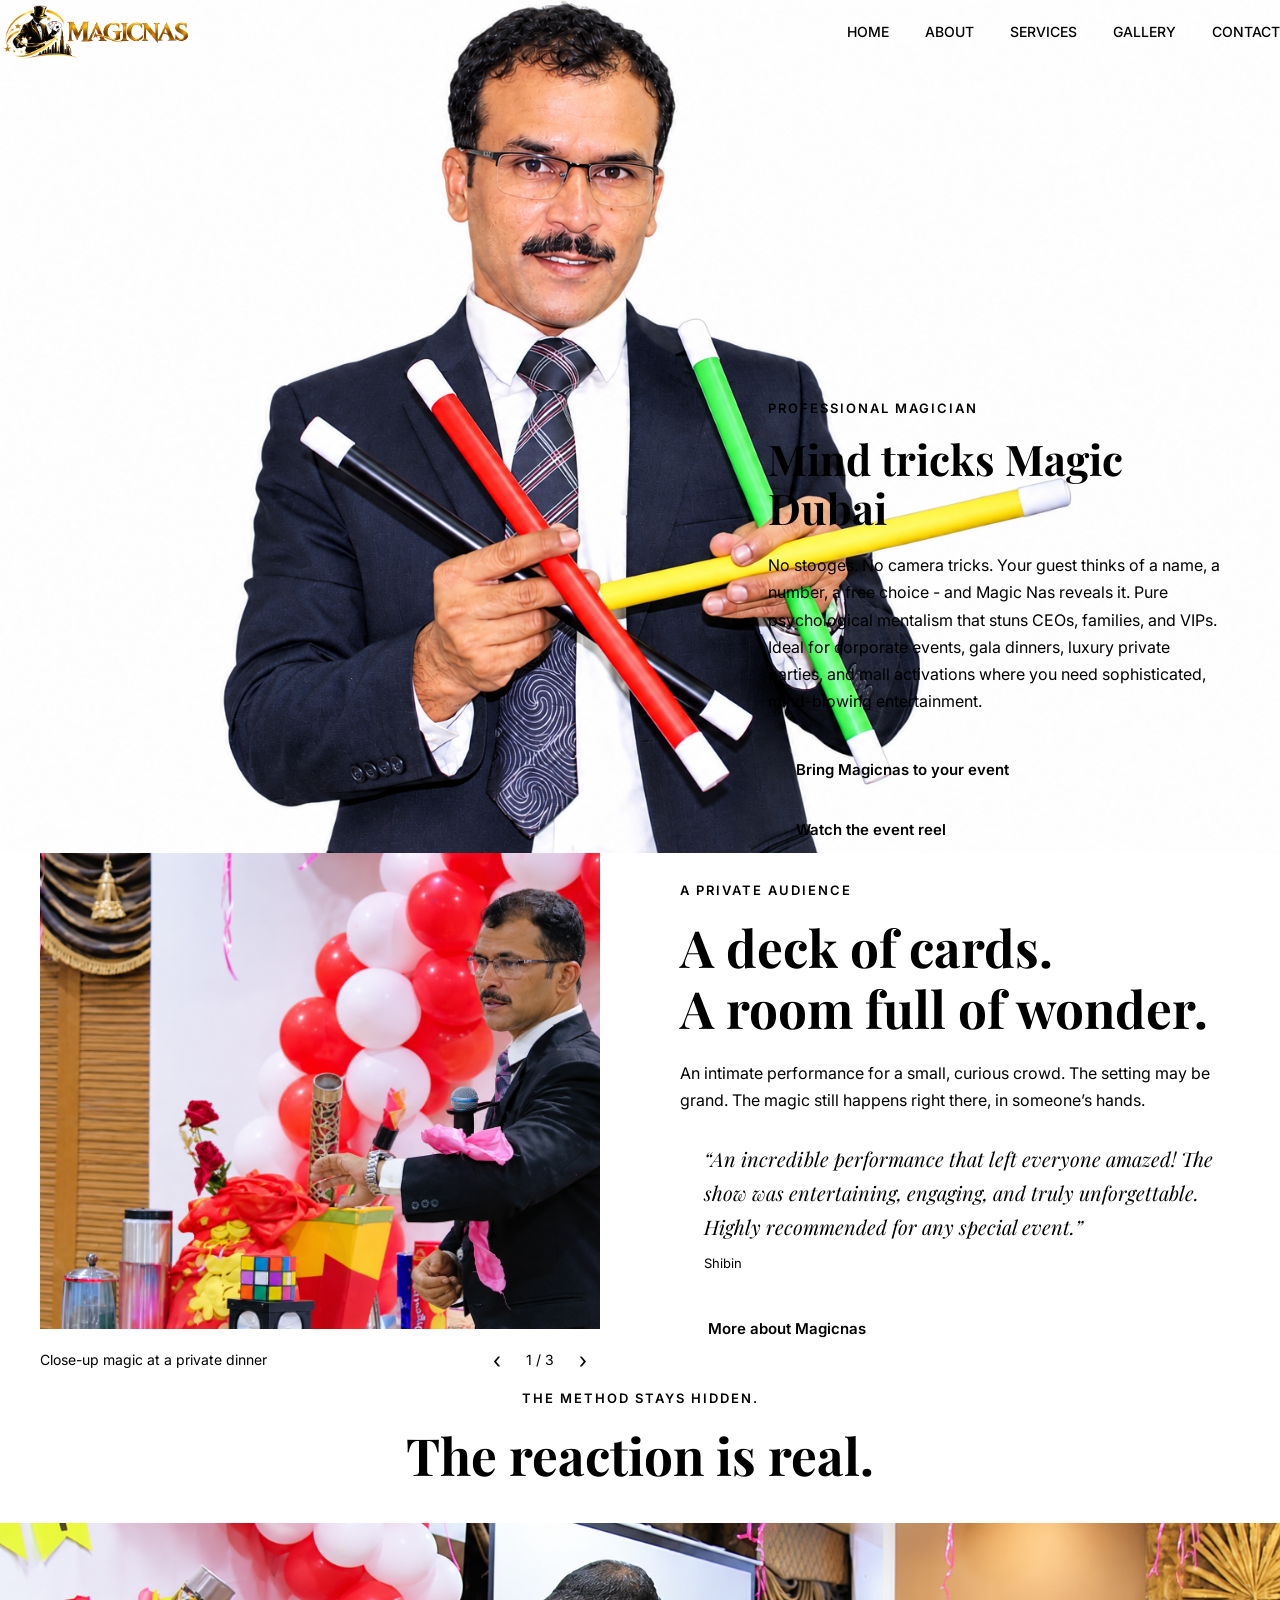
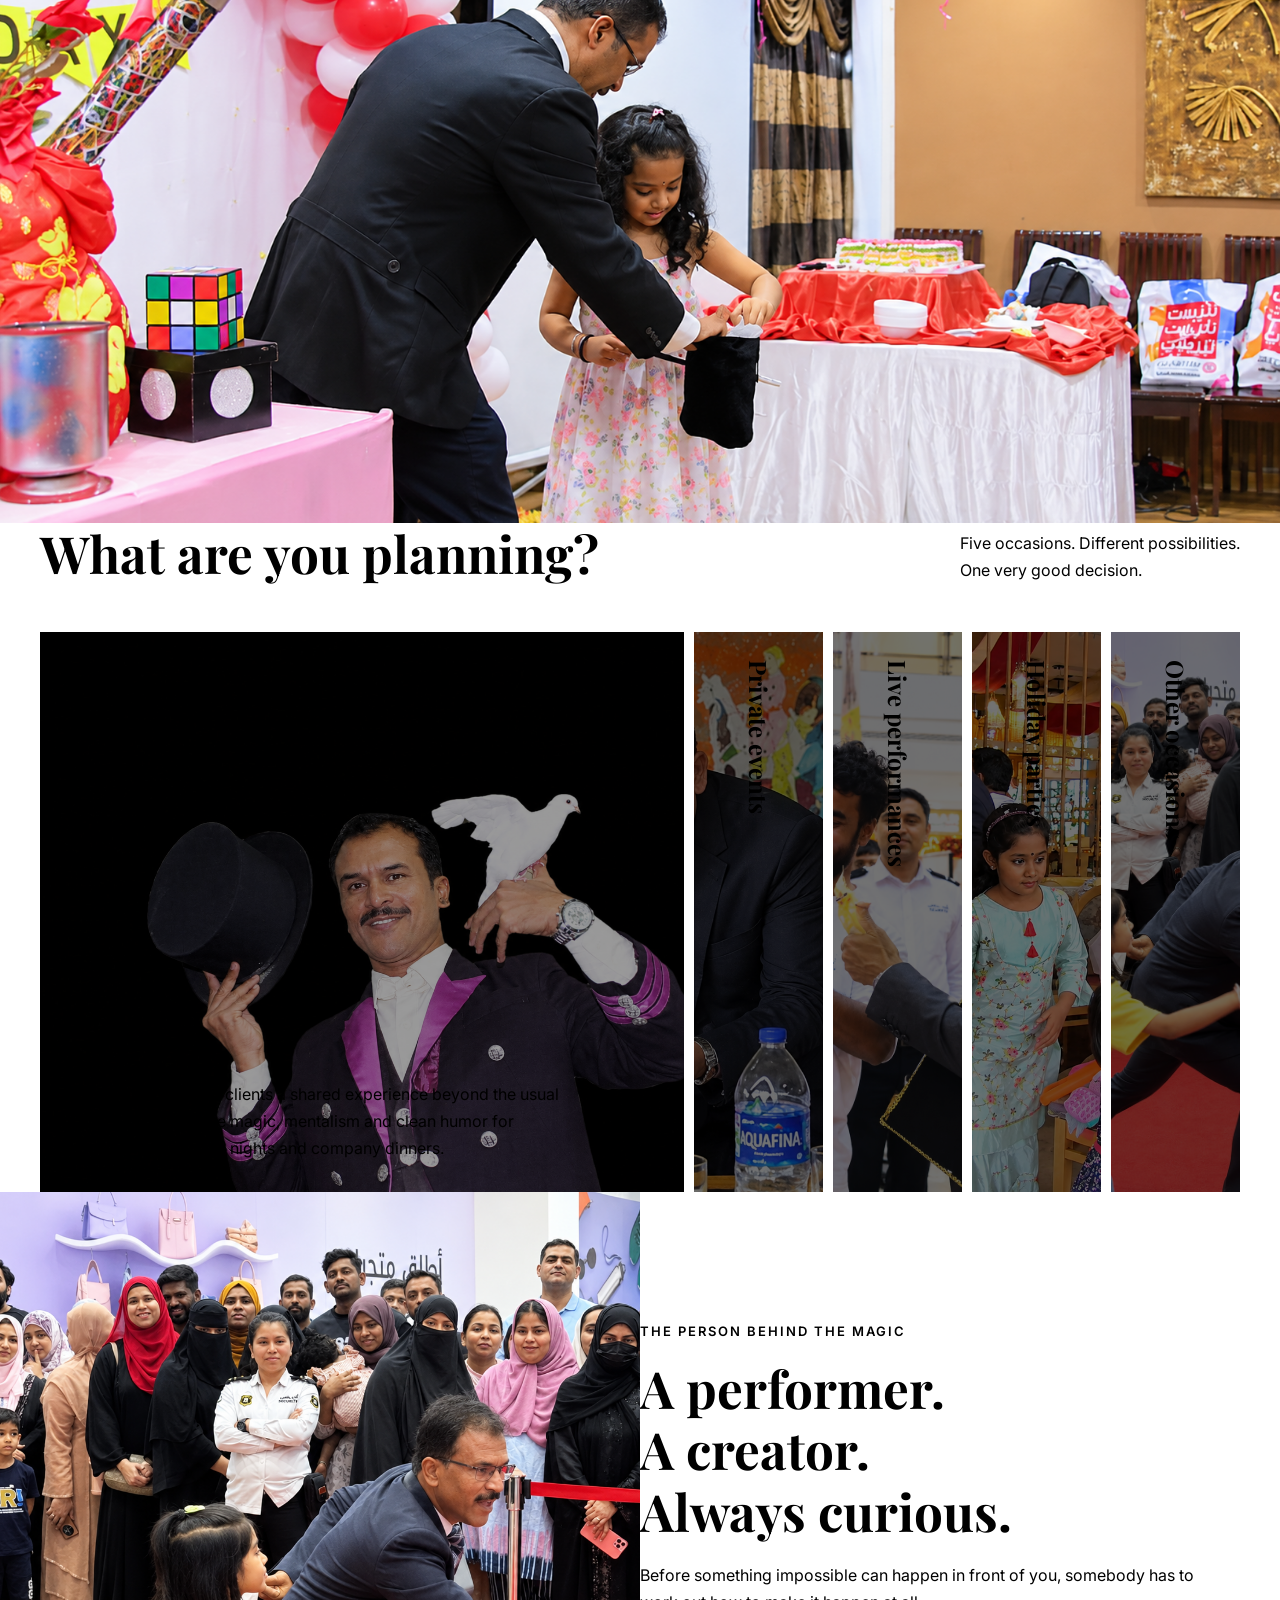
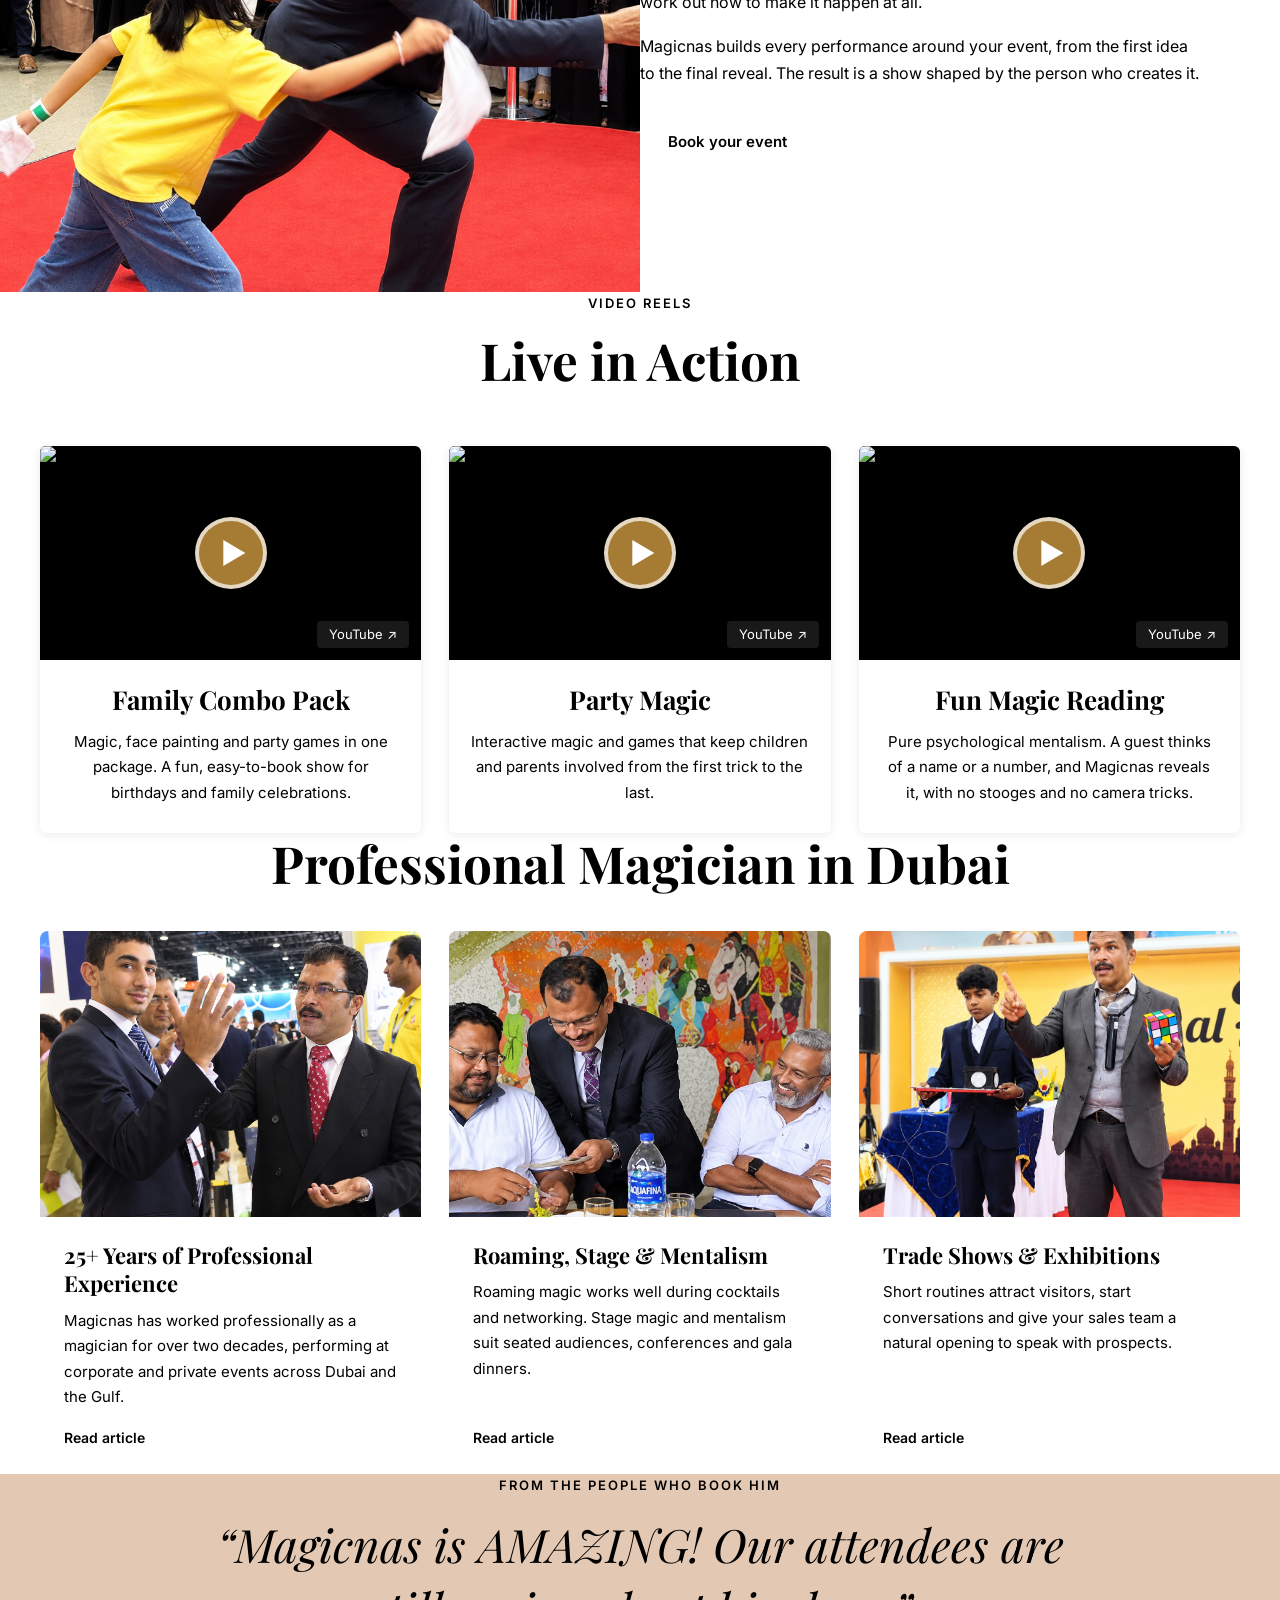
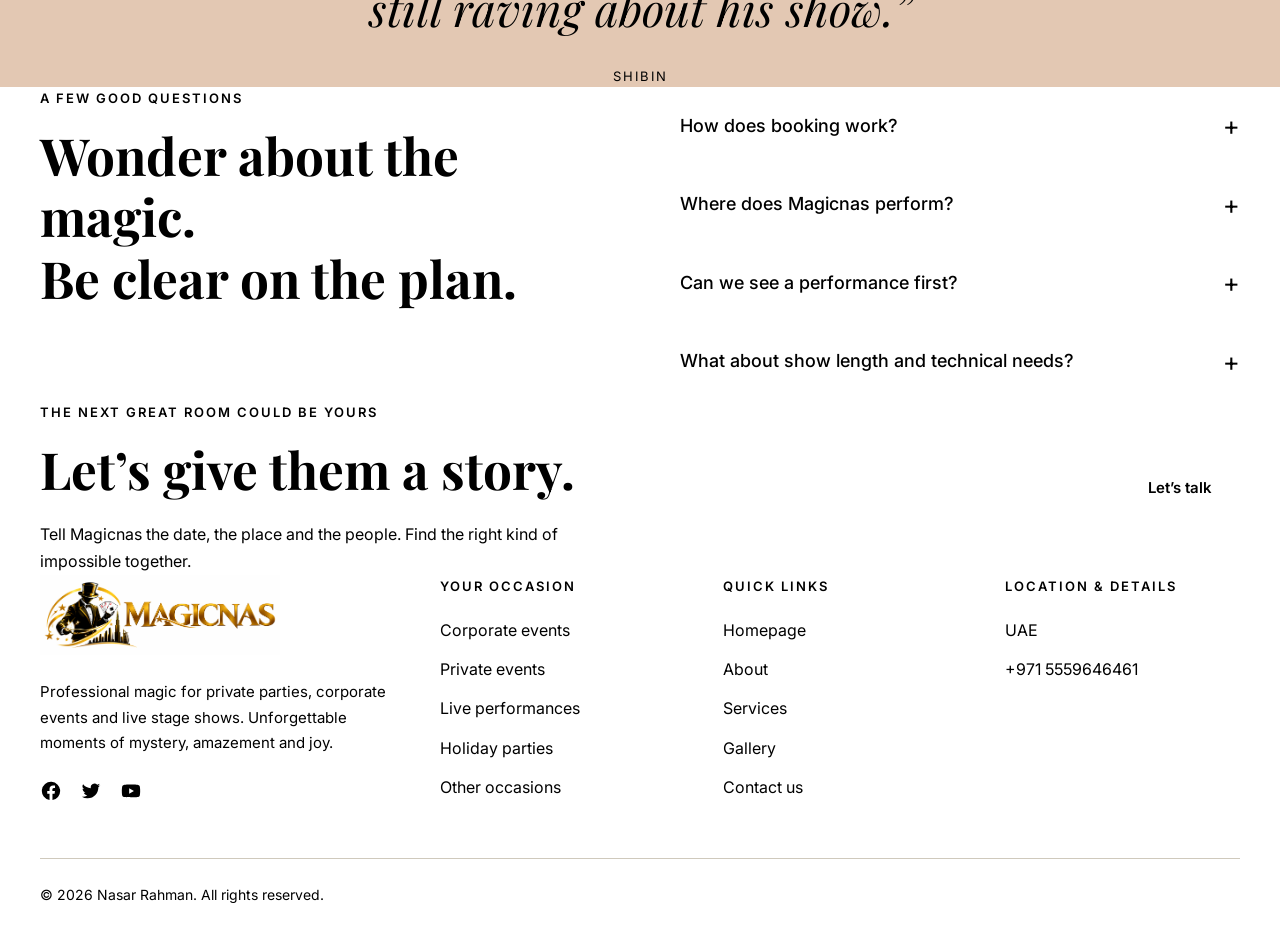
==== commit 421a2d98: "Update index.html" ====
--- a/index.html
+++ b/index.html
@@ -1,4 +1,3 @@
-
 <!DOCTYPE html>
 <html lang="en">
 <head>
@@ -18,11 +17,6 @@
       <a href="#home" class="logo">
         <img src="images/magicnas-logo.png" alt="Magicnas - Professional Magician in Dubai">
       </a>
-      <button type="button" class="nav-toggle" id="navToggle" aria-label="Toggle navigation" aria-expanded="false">
-        <span></span>
-        <span></span>
-        <span></span>
-      </button>
       <ul class="nav-links">
         <li><a href="#home">Home</a></li>
         <li><a href="about.html">About</a></li>
@@ -32,12 +26,12 @@
       </ul>
     </nav>
 
-    <img class="hero-bg" src="images/Magician.png" alt="Magician holding colorful magic wands">
+    <img class="hero-bg" src="images/magiciannas.png" alt="Magician holding colorful magic wands">
 
     <div class="hero-text">
       <p class="label">Professional Magician</p>
-      <h1>Mind  tricks   <span class="gold">Magic Dubai</span> </h1>
-      <p class="text">No stooges. No camera tricks. Your guest thinks of a name, a number, a free choice - and Magic Nas reveals it. Pure psychological mentalism that stuns CEOs, families, and VIPs.Ideal for corporate events, gala dinners, luxury private parties, and mall activations where you need sophisticated, mind-blowing entertainment.</p>
+      <h1>Mind tricks <span class="gold">Magic Dubai</span></h1>
+      <p class="text">No stooges. No camera tricks. Your guest thinks of a name, a number, a free choice - and Magic Nas reveals it. Pure psychological mentalism that stuns CEOs, families, and VIPs. Ideal for corporate events, gala dinners, luxury private parties, and mall activations where you need sophisticated, mind-blowing entertainment.</p>
       <div class="buttons">
         <a href="#contact" class="btn btn-gold">Bring Magicnas to your event</a>
         <a href="#videos" class="btn btn-outline">Watch the event reel</a>
@@ -51,7 +45,7 @@
     <div class="container two-col">
 
       <div>
-        <img class="moments-img" id="momentImg" src="images/MentorandBoy.png" alt="Magicnas performing close-up magic">
+        <img class="moments-img" id="momentImg" src="images/Festive.png" alt="Magicnas performing close-up magic">
         <div class="moments-bar">
           <p id="momentCaption">Close-up magic at a private dinner</p>
           <div class="moments-nav">
@@ -93,7 +87,7 @@
       <p class="label">The method stays hidden.</p>
       <h2 class="section-title">The reaction <span class="gold">is real.</span></h2>
     </div>
-    <img class="reaction-img" src="images/nasar-portarait.png" alt="A guest reacting with surprise during a Magicnas performance">
+    <img class="reaction-img" src="images/BirthdayMagic.png" alt="A guest reacting with surprise during a Magicnas performance">
   </section>
 
 <!-- Services -->
@@ -105,67 +99,57 @@
       <p class="text">Five occasions. Different possibilities.<br>One very good decision.</p>
     </div>
 
-    <div class="occasion-list" id="occasionList">
+    <div class="occasion-list">
 
       <button type="button" class="occasion is-active"
-        data-service="corporate" aria-expanded="true">
-        <img src="images/gallery_image_6.png" alt="Corporate events magic">
+        data-service="corporate">
+        <img src="images/MagicianwithDove.png" alt="">
         <span class="occasion-name">Corporate events</span>
         <span class="occasion-desc">
           Give colleagues and clients a shared experience beyond the usual small talk.
           Interactive magic, mentalism and clean humor for conferences, awards nights
           and company dinners.
-          <span class="occasion-btn">Explore Details &rarr;</span>
         </span>
-        <span class="occasion-toggle-icon" aria-hidden="true"></span>
       </button>
 
       <button type="button" class="occasion"
-        data-service="private" aria-expanded="false">
-        <img src="images/gallery_image_2.png" alt="Private events magic">
+        data-service="private">
+        <img src="images/gallery_image_2.png" alt="">
         <span class="occasion-name">Private events</span>
         <span class="occasion-desc">
           Birthdays, anniversaries and milestone evenings, with close-up magic
           that moves through the room and keeps every guest involved.
-          <span class="occasion-btn">Explore Details &rarr;</span>
         </span>
-        <span class="occasion-toggle-icon" aria-hidden="true"></span>
       </button>
 
       <button type="button" class="occasion"
-        data-service="live" aria-expanded="false">
-        <img src="images/gallery_image_7.png" alt="Live performances magic">
+        data-service="live">
+        <img src="images/WarmweddingEvent.png" alt="">
         <span class="occasion-name">Live performances</span>
         <span class="occasion-desc">
           Table-to-table magic during the reception, so guests meet each other
           and the couple gets a story worth retelling.
-          <span class="occasion-btn">Explore Details &rarr;</span>
         </span>
-        <span class="occasion-toggle-icon" aria-hidden="true"></span>
       </button>
 
       <button type="button" class="occasion"
-        data-service="holiday" aria-expanded="false">
-        <img src="images/gallery_image_3.png" alt="Holiday parties magic">
+        data-service="holiday">
+        <img src="images/ColorfulFamilyCelebration.png" alt="">
         <span class="occasion-name">Holiday parties</span>
         <span class="occasion-desc">
           A festive show for teams and families that is easy to fit into
           your evening and friendly for every age.
-          <span class="occasion-btn">Explore Details &rarr;</span>
         </span>
-        <span class="occasion-toggle-icon" aria-hidden="true"></span>
       </button>
 
       <button type="button" class="occasion"
-        data-service="other" aria-expanded="false">
-        <img src="images/gallery_image_4.png" alt="Other occasions magic">
+        data-service="other">
+        <img src="images/gallery_image_4.png" alt="">
         <span class="occasion-name">Other occasions</span>
         <span class="occasion-desc">
           A host who keeps the program moving, welcomes your speakers
           and adds a moment of wonder between sessions.
-          <span class="occasion-btn">Explore Details &rarr;</span>
         </span>
-        <span class="occasion-toggle-icon" aria-hidden="true"></span>
       </button>
 
     </div>
@@ -311,7 +295,7 @@
 
         <article class="blog-card">
           <a href="https://magicnas.vercel.app/blog.html#post-1">
-            <img src="images/gallery_image_1.jpg" alt="Guests enjoying close-up magic" loading="lazy">
+            <img src="images/professionalexperience.png" alt="Guests enjoying close-up magic" loading="lazy">
             <div class="blog-body">
               <h3>25+ Years of Professional Experience</h3>
               <p>
@@ -339,7 +323,7 @@
 
         <article class="blog-card">
           <a href="https://magicnas.vercel.app/blog.html#post-3">
-            <img src="images/gallery_image_9.jpg" alt="Magic at a trade show" loading="lazy">
+            <img src="images/nasandboy.png" alt="Magic at a trade show" loading="lazy">
             <div class="blog-body">
               <h3>Trade Shows &amp; Exhibitions</h3>
               <p>
@@ -354,9 +338,6 @@
       </div>
     </div>
   </section>
-
-
-  
 
 
   <!-- Testimonial -->
@@ -494,905 +475,6 @@
           <ul>
             <li>UAE</li>
             <li><a href="tel:+9715559646461">+971 5559646461</a></li>
-          </ul>
-        </div>
-
-      </div>
-
-      <p class="copyright">&copy; 2026 Nasar Rahman. All rights reserved.</p>
-    </div>
-  </footer>
-  <script>
-  // ==========================================
-  // SELECTED MOMENTS SLIDER
-  // ==========================================
-
-  var moments = [
-    {
-      img: "images/MentorandBoy.png",
-      caption: "Close-up magic at a private dinner",
-      tag: "A private audience",
-      line1: "A deck of cards.",
-      line2: "A room full of wonder.",
-      text: "An intimate performance for a small, curious crowd. The setting may be grand. The magic still happens right there, in someone’s hands.",
-      quote: "“An incredible performance that left everyone amazed! The show was entertaining, engaging, and truly unforgettable. Highly recommended for any special event.”",
-      cite: "Shibin"
-    },
-    {
-      img: "images/gallery_image_6.png",
-      caption: "Stage show at a corporate event",
-      tag: "A corporate evening",
-      line1: "One stage.",
-      line2: "Two hundred guests, wondering.",
-      text: "Magic and mentalism built around your event, your guests and your schedule, with plenty of room for shared laughter.",
-      quote: "“An incredible performance that left everyone amazed! The show was entertaining, engaging, and truly unforgettable. Highly recommended for any special event.”",
-      cite: "Shibin"
-    },
-    {
-      img: "images/gallery_image_8.png",
-      caption: "Wedding reception, table to table",
-      tag: "A celebration",
-      line1: "Table to table.",
-      line2: "Smile to smile.",
-      text: "Close-up magic that moves through the room, so every guest gets a moment that belongs only to them.",
-      quote: "“An incredible performance that left everyone amazed! The show was entertaining, engaging, and truly unforgettable. Highly recommended for any special event.”",
-      cite: "Shibin"
-    }
-  ];
-
-  var current = 0;
-
-  function byId(id) {
-    return document.getElementById(id);
-  }
-
-  function showMoment(i) {
-    current = (i + moments.length) % moments.length;
-
-    var m = moments[current];
-
-    byId("momentImg").src = m.img;
-    byId("momentCaption").textContent = m.caption;
-    byId("momentCurrent").textContent = current + 1;
-    byId("momentTag").textContent = m.tag;
-    byId("momentLine1").textContent = m.line1;
-    byId("momentLine2").textContent = m.line2;
-    byId("momentText").textContent = m.text;
-    byId("momentQuote").textContent = m.quote;
-    byId("momentCite").textContent = m.cite;
-  }
-
-  if (byId("momentPrev") && byId("momentNext")) {
-    byId("momentPrev").addEventListener("click", function () {
-      showMoment(current - 1);
-    });
-
-    byId("momentNext").addEventListener("click", function () {
-      showMoment(current + 1);
-    });
-  }
-
-
-  // ==========================================
-  // YOUTUBE VIDEOS
-  // Show thumbnail and open video on YouTube
-  // ==========================================
-
-  document.querySelectorAll("[data-youtube]").forEach(function (box) {
-    var link = box.getAttribute("data-youtube") || "";
-
-    var match = link.match(
-      /(?:youtu\.be\/|v=|embed\/|shorts\/|live\/)([A-Za-z0-9_-]{11})/
-    );
-
-    if (!match) return;
-
-    var id = match[1];
-    var title = box.getAttribute("data-title") || "YouTube video";
-
-    box.href = "https://www.youtube.com/watch?v=" + id;
-    box.target = "_blank";
-    box.rel = "noopener noreferrer";
-    box.setAttribute("aria-label", "Watch " + title + " on YouTube");
-
-    // Prevent adding duplicate thumbnails if this code runs again.
-    if (box.querySelector("img")) return;
-
-    var img = document.createElement("img");
-    img.src = "https://i.ytimg.com/vi/" + id + "/hqdefault.jpg";
-    img.alt = title;
-    img.loading = "lazy";
-
-    var play = document.createElement("span");
-    play.className = "video-play";
-
-    var badge = document.createElement("span");
-    badge.className = "video-badge";
-    badge.textContent = "YouTube ↗";
-
-    box.appendChild(img);
-    box.appendChild(play);
-    box.appendChild(badge);
-  });
-
-
-  // ==========================================
-  // SERVICE POPUPS AND ACCORDION
-  // First click: open accordion
-  // Second click on same section: open popup
-  // ==========================================
-
-  function initServiceAccordionAndPopup() {
-
-    var serviceCards = document.querySelectorAll(".occasion");
-
-    var popup = byId("servicePopup");
-    var popupOverlay = byId("servicePopupOverlay");
-    var popupClose = byId("servicePopupClose");
-
-    var popupImage = byId("servicePopupImage");
-    var popupLabel = byId("servicePopupLabel");
-    var popupTitle = byId("servicePopupTitle");
-    var popupDescription = byId("servicePopupDescription");
-    var popupFeatures = byId("servicePopupFeatures");
-    var popupWhatsapp = byId("servicePopupWhatsapp");
-
-    // Stop safely if the popup HTML is missing.
-    if (
-      !popup ||
-      !popupOverlay ||
-      !popupClose ||
-      !popupImage ||
-      !popupLabel ||
-      !popupTitle ||
-      !popupDescription ||
-      !popupFeatures ||
-      !popupWhatsapp
-    ) {
-      console.error(
-        "Service popup elements are missing. Check the service popup HTML IDs."
-      );
-      return;
-    }
-
-
-    // ------------------------------------------
-    // INDIVIDUAL SERVICE CONTENT
-    // ------------------------------------------
-
-    var services = {
-
-      corporate: {
-        label: "Corporate Events",
-        title: "Magic that brings people together",
-        image: "images/gallery_image_6.png",
-        description:
-          "Give colleagues and clients a shared experience beyond the usual small talk. Interactive magic, mentalism and clean humor designed for professional events.",
-        features: [
-          "Interactive close-up magic",
-          "Mentalism and audience participation",
-          "Suitable for conferences and company dinners",
-          "Professional and clean presentation"
-        ]
-      },
-
-      private: {
-        label: "Private Events",
-        title: "Make your celebration unforgettable",
-        image: "images/gallery_image_2.png",
-        description:
-          "Birthdays, anniversaries and milestone evenings become more memorable with close-up magic that moves naturally through the room.",
-        features: [
-          "Close-up magic for guests",
-          "Interactive performances",
-          "Perfect for birthdays and anniversaries",
-          "Guests become part of the experience"
-        ]
-      },
-
-      live: {
-        label: "Live Performances",
-        title: "A performance your guests will remember",
-        image: "images/gallery_image_7.png",
-        description:
-          "Bring live magic to your event with an engaging performance designed to create memorable moments for your audience.",
-        features: [
-          "Live magic performance",
-          "Audience interaction",
-          "Engaging and visual entertainment",
-          "Suitable for receptions and special events"
-        ]
-      },
-
-      holiday: {
-        label: "Holiday Parties",
-        title: "Add some magic to the celebration",
-        image: "images/gallery_image_3.png",
-        description:
-          "A festive magic experience for teams and families that fits naturally into your evening and keeps guests entertained.",
-        features: [
-          "Festive interactive magic",
-          "Suitable for teams and families",
-          "Friendly for different age groups",
-          "Easy to fit into your event schedule"
-        ]
-      },
-
-      other: {
-        label: "Other Occasions",
-        title: "Let's create something magical",
-        image: "images/gallery_image_4.png",
-        description:
-          "Planning something different? Get in touch and we can create a magic experience that fits your event.",
-        features: [
-          "Flexible performance options",
-          "Interactive entertainment",
-          "Can fit different event formats",
-          "Custom arrangements available"
-        ]
-      }
-
-    };
-
-
-    // ------------------------------------------
-    // OPEN THE SELECTED SERVICE POPUP
-    // ------------------------------------------
-
-    function openServicePopup(serviceKey) {
-
-      var service = services[serviceKey];
-
-      if (!service) return;
-
-      popupImage.src = service.image;
-      popupImage.alt = service.title;
-
-      popupLabel.textContent = service.label;
-      popupTitle.textContent = service.title;
-      popupDescription.textContent = service.description;
-
-      // Clear the previous service's features.
-      popupFeatures.innerHTML = "";
-
-      service.features.forEach(function (feature) {
-        var item = document.createElement("div");
-
-        item.className = "service-popup-feature";
-        item.textContent = feature;
-
-        popupFeatures.appendChild(item);
-      });
-
-      // WhatsApp number: country code + number, digits only.
-      var whatsappNumber = "9715559646461";
-
-      var message =
-        "Hi, I would like to enquire about " +
-        service.label +
-        ".";
-
-      popupWhatsapp.href =
-        "https://wa.me/" +
-        whatsappNumber +
-        "?text=" +
-        encodeURIComponent(message);
-
-      popup.classList.add("is-open");
-      popup.setAttribute("aria-hidden", "false");
-
-      // Prevent background scrolling while the popup is open.
-      popup.dataset.previousOverflow = document.body.style.overflow;
-      document.body.style.overflow = "hidden";
-    }
-
-
-    // ------------------------------------------
-    // CLOSE THE SERVICE POPUP
-    // ------------------------------------------
-
-    function closeServicePopup() {
-
-      popup.classList.remove("is-open");
-      popup.setAttribute("aria-hidden", "true");
-
-      document.body.style.overflow =
-        popup.dataset.previousOverflow || "";
-    }
-
-
-    // ------------------------------------------
-    // ACCORDION CLICK BEHAVIOR
-    // ------------------------------------------
-
-    // Tracks which section was clicked most recently.
-    // Initialized to the currently active card so clicking it immediately opens the popup!
-    var lastClickedService = document.querySelector(".occasion.is-active");
-
-    serviceCards.forEach(function (card) {
-
-      card.addEventListener("click", function (e) {
-
-        var serviceKey = card.getAttribute("data-service");
-        var isDetailsBtn = e.target.closest(".occasion-btn");
-        var isToggleIcon = e.target.closest(".occasion-toggle-icon");
-        var isAlreadyActive = card.classList.contains("is-active");
-
-        // If clicking the "Explore Details" button: open popup immediately!
-        if (isDetailsBtn) {
-          e.stopPropagation();
-          openServicePopup(serviceKey);
-          return;
-        }
-
-        // If card is already active:
-        if (isAlreadyActive) {
-          // On mobile, if clicking the toggle icon on an open card, collapse it
-          if (isToggleIcon && window.innerWidth <= 1000) {
-            e.stopPropagation();
-            card.classList.remove("is-active");
-            card.setAttribute("aria-expanded", "false");
-            lastClickedService = null;
-            return;
-          }
-          // Otherwise, clicking the active card opens the details popup!
-          openServicePopup(serviceKey);
-          return;
-        }
-
-        // Card is not active: expand it in the accordion
-        serviceCards.forEach(function (item) {
-          item.classList.remove("is-active");
-          item.setAttribute("aria-expanded", "false");
-        });
-
-        card.classList.add("is-active");
-        card.setAttribute("aria-expanded", "true");
-        lastClickedService = card;
-
-        // On mobile, smoothly ensure the newly opened section is visible so it doesn't jump away
-        if (window.innerWidth <= 1000) {
-          setTimeout(function () {
-            card.scrollIntoView({ behavior: "smooth", block: "nearest" });
-          }, 80);
-        }
-
-      });
-
-    });
-
-
-    // ------------------------------------------
-    // POPUP CLOSE CONTROLS
-    // ------------------------------------------
-
-    popupClose.addEventListener("click", closeServicePopup);
-
-    popupOverlay.addEventListener("click", closeServicePopup);
-
-    document.addEventListener("keydown", function (event) {
-
-      if (
-        event.key === "Escape" &&
-        popup.classList.contains("is-open")
-      ) {
-        closeServicePopup();
-      }
-
-    });
-
-  }
-
-  if (document.readyState === "loading") {
-    document.addEventListener("DOMContentLoaded", initServiceAccordionAndPopup);
-  } else {
-    initServiceAccordionAndPopup();
-  }
-
-</script>
-
-<script src="js/nav.js"></script>
-
-</body>
-=======
-<!DOCTYPE html>
-<html lang="en">
-<head>
-  <meta charset="UTF-8">
-  <meta name="viewport" content="width=device-width, initial-scale=1.0">
-  <title>Magicnas | Professional Magician in Dubai</title>
-  <link rel="preconnect" href="https://fonts.googleapis.com">
-  <link rel="preconnect" href="https://fonts.gstatic.com" crossorigin>
-  <link href="https://fonts.googleapis.com/css2?family=Cinzel:wght@700&family=Inter:wght@400;500;600&family=Playfair+Display:wght@600;700&display=swap" rel="stylesheet">
-  <link rel="stylesheet" href="css/style.css">
-</head>
-<body>
-
-  <!-- Hero -->
-  <header class="hero" id="home">
-    <nav class="navbar">
-      <a href="#home" class="logo">
-        <img src="images/magicnas-logo.png" alt="Magicnas - Professional Magician in Dubai">
-      </a>
-      <ul class="nav-links">
-        <li><a href="#home">Home</a></li>
-        <li><a href="about.html">About</a></li>
-        <li><a href="services.html">Services</a></li>
-        <li><a href="gallery.html">Gallery</a></li>
-        <li><a href="contact.html">Contact</a></li>
-      </ul>
-    </nav>
-
-    <img class="hero-bg" src="images/magiciannas.png" alt="Magician holding colorful magic wands">
-
-    <div class="hero-text">
-      <p class="label">Professional Magician</p>
-      <h1>Mind tricks <span class="gold">Magic Dubai</span></h1>
-      <p class="text">No stooges. No camera tricks. Your guest thinks of a name, a number, a free choice - and Magic Nas reveals it. Pure psychological mentalism that stuns CEOs, families, and VIPs. Ideal for corporate events, gala dinners, luxury private parties, and mall activations where you need sophisticated, mind-blowing entertainment.</p>
-      <div class="buttons">
-        <a href="#contact" class="btn btn-gold">Bring Magicnas to your event</a>
-        <a href="#videos" class="btn btn-outline">Watch the event reel</a>
-      </div>
-    </div>
-  </header>
-
- 
-  <section class="magic-categories">
-
-  <!-- Rabbit logo -->
-  <div class="category-logo">
-    <img src="images/nasrabbit.jfif" alt="Magicnas rabbit in hat logo">
-  </div>
-
-  <div class="category-row">
-    <h3><a href="https://www.youtube.com/watch?v=QmQe4kK_B1U" target="_blank" rel="noopener noreferrer">Dubai Party Moments</a></h3>
-    <h3><a href="https://www.youtube.com/watch?v=IcEIdneywjY" target="_blank" rel="noopener noreferrer">Amazing Party Games Dubai</a></h3>
-    <h3><a href="https://www.youtube.com/watch?v=Ll6gnWj6aCA&feature=youtu.be" target="_blank" rel="noopener noreferrer">Kids Birthday &amp; Family Party Dubai</a></h3>
-    <h3><a href="https://www.youtube.com/watch?v=HbKrQy8dLfY&feature=youtu.be" target="_blank" rel="noopener noreferrer">Business Promotion Magic Dubai</a></h3>
-  </div>
-
-  <div class="category-row second-row">
-    <h3><a href="https://www.youtube.com/watch?v=D91YIxbFcQ0" target="_blank" rel="noopener noreferrer">Corporate Motivation Magic</a></h3>
-    <h3><a href="https://www.youtube.com/watch?v=0mTOeGcNkYM" target="_blank" rel="noopener noreferrer">Amazing School Motivation Magic</a></h3>
-    <h3><a href="https://www.youtube.com/watch?v=SlvKdJ7qW0Y" target="_blank" rel="noopener noreferrer">Kids Birthday Fun Magic Surprise</a></h3>
-  </div>
-
-</section>
-  <!-- Selected moments -->
-  <section class="section bg-white" id="gallery">
-    <div class="container two-col">
-
-      <div>
-        <img class="moments-img" id="momentImg" src="images/Festive.png" alt="Magicnas performing close-up magic">
-        <div class="moments-bar">
-          <p id="momentCaption">Close-up magic at a private dinner</p>
-          <div class="moments-nav">
-            <button type="button" id="momentPrev" aria-label="Previous">&lsaquo;</button>
-            <span><span id="momentCurrent">1</span> / 3</span>
-            <button type="button" id="momentNext" aria-label="Next">&rsaquo;</button>
-          </div>
-        </div>
-      </div>
-
-      <div>
-        <p class="label" id="momentTag">A private audience</p>
-        <h2 class="section-title">
-          <span id="momentLine1">A deck of cards.</span><br>
-          <span class="gold" id="momentLine2">A room full of wonder.</span>
-        </h2>
-        <p class="text" id="momentText">
-          An intimate performance for a small, curious crowd. The setting may be
-          grand. The magic still happens right there, in someone&rsquo;s hands.
-        </p>
-
-        <blockquote class="quote">
-          <p id="momentQuote">&ldquo;An incredible performance that left everyone amazed! The show was entertaining, engaging, and truly unforgettable. Highly recommended for any special event.&rdquo;</p>
-          <cite id="momentCite">Shibin</cite>
-        </blockquote>
-
-        <div class="buttons">
-          <a href="#about" class="btn btn-outline">More about Magicnas</a>
-        </div>
-      </div>
-
-    </div>
-  </section>
-
-
-  <!-- The reaction -->
-  <section class="section reaction">
-    <div class="container center">
-      <p class="label">The method stays hidden.</p>
-      <h2 class="section-title">The reaction <span class="gold">is real.</span></h2>
-    </div>
-    <img class="reaction-img" src="images/BirthdayMagic.png" alt="A guest reacting with surprise during a Magicnas performance">
-  </section>
-
-<!-- Services -->
-<section class="section bg-white" id="services">
-  <div class="container">
-
-    <div class="services-head">
-      <h2 class="section-title">What are <span class="gold">you planning?</span></h2>
-      <p class="text">Five occasions. Different possibilities.<br>One very good decision.</p>
-    </div>
-
-    <div class="occasion-list">
-
-      <button type="button" class="occasion is-active"
-        data-service="corporate">
-        <img src="images/MagicianwithDove.png" alt="">
-        <span class="occasion-name">Corporate events</span>
-        <span class="occasion-desc">
-          Give colleagues and clients a shared experience beyond the usual small talk.
-          Interactive magic, mentalism and clean humor for conferences, awards nights
-          and company dinners.
-        </span>
-      </button>
-
-      <button type="button" class="occasion"
-        data-service="private">
-        <img src="images/gallery_image_2.png" alt="">
-        <span class="occasion-name">Private events</span>
-        <span class="occasion-desc">
-          Birthdays, anniversaries and milestone evenings, with close-up magic
-          that moves through the room and keeps every guest involved.
-        </span>
-      </button>
-
-      <button type="button" class="occasion"
-        data-service="live">
-        <img src="images/WarmweddingEvent.png" alt="">
-        <span class="occasion-name">Live performances</span>
-        <span class="occasion-desc">
-          Table-to-table magic during the reception, so guests meet each other
-          and the couple gets a story worth retelling.
-        </span>
-      </button>
-
-      <button type="button" class="occasion"
-        data-service="holiday">
-        <img src="images/ColorfulFamilyCelebration.png" alt="">
-        <span class="occasion-name">Holiday parties</span>
-        <span class="occasion-desc">
-          A festive show for teams and families that is easy to fit into
-          your evening and friendly for every age.
-        </span>
-      </button>
-
-      <button type="button" class="occasion"
-        data-service="other">
-        <img src="images/gallery_image_4.png" alt="">
-        <span class="occasion-name">Other occasions</span>
-        <span class="occasion-desc">
-          A host who keeps the program moving, welcomes your speakers
-          and adds a moment of wonder between sessions.
-        </span>
-      </button>
-
-    </div>
-  </div>
-</section>
-
-<!-- Service Details Popup -->
-<div class="service-popup" id="servicePopup" aria-hidden="true">
-
-  <div class="service-popup-overlay" id="servicePopupOverlay"></div>
-
-  <div class="service-popup-box"
-       role="dialog"
-       aria-modal="true"
-       aria-labelledby="servicePopupTitle">
-
-    <button type="button"
-            class="service-popup-close"
-            id="servicePopupClose"
-            aria-label="Close">
-      &times;
-    </button>
-
-    <div class="service-popup-image-wrap">
-      <img id="servicePopupImage" src="" alt="">
-    </div>
-
-    <div class="service-popup-body">
-
-      <span class="service-popup-label" id="servicePopupLabel">
-        Service
-      </span>
-
-      <h3 id="servicePopupTitle"></h3>
-
-      <p id="servicePopupDescription"></p>
-
-      <div class="service-popup-features" id="servicePopupFeatures"></div>
-
-      <a id="servicePopupWhatsapp"
-         class="service-popup-whatsapp"
-         href="#"
-         target="_blank"
-         rel="noopener">
-        <span>WhatsApp to enquire</span>
-      </a>
-
-    </div>
-  </div>
-</div>
-
-
-  <!-- About -->
-  <section class="about" id="about">
-    <div class="about-photo">
-      <img src="images/gallery_image_4.png" alt="Magicnas on stage">
-    </div>
-
-    <div class="about-copy">
-      <p class="label">The person behind the magic</p>
-      <h2 class="section-title">
-        A performer.<br>
-        A creator.<br>
-        <span class="gold">Always curious.</span>
-      </h2>
-      <p class="text">
-        Before something impossible can happen in front of you, somebody has
-        to work out how to make it happen at all.
-      </p>
-      <p class="text">
-        Magicnas builds every performance around your event, from the first
-        idea to the final reveal. The result is a show shaped by the person
-        who creates it.
-      </p>
-      <div class="buttons">
-        <a href="#contact" class="btn btn-gold">Book your event</a>
-      </div>
-    </div>
-  </section>
-
-  <!-- Videos -->
-  <section class="section bg-white" id="videos">
-    <div class="container">
-
-      <div class="video-head">
-        <p class="label">Video reels</p>
-        <h2 class="section-title">Live in <span class="gold">Action</span></h2>
-        <span class="line"></span>
-      </div>
-
-      <div class="video-grid">
-
-        <article class="video-card">
-          <a class="video-frame" href="#"
-             data-youtube="https://www.youtube.com/watch?v=QmQe4kK_B1U"
-             data-title="Family Combo Pack Offer"></a>
-          <div class="video-body">
-            <h3>Family Combo Pack</h3>
-            <p>
-              Magic, face painting and party games in one package. A fun,
-              easy-to-book show for birthdays and family celebrations.
-            </p>
-          </div>
-        </article>
-
-        <article class="video-card">
-          <a class="video-frame" href="#"
-             data-youtube="https://www.youtube.com/watch?v=IcEIdneywjY"
-             data-title="Party Magic"></a>
-          <div class="video-body">
-            <h3>Party Magic</h3>
-            <p>
-              Interactive magic and games that keep children and parents
-              involved from the first trick to the last.
-            </p>
-          </div>
-        </article>
-
-        <article class="video-card">
-          <a class="video-frame" href="#"
-             data-youtube="https://www.youtube.com/watch?v=HbKrQy8dLfY"
-             data-title="Fun Magic Reading"></a>
-          <div class="video-body">
-            <h3>Fun Magic Reading</h3>
-            <p>
-              Pure psychological mentalism. A guest thinks of a name or a number,
-              and Magicnas reveals it, with no stooges and no camera tricks.
-            </p>
-          </div>
-        </article>
-
-      </div>
-    </div>
-  </section>
-
-
-  <!-- Blog -->
-  <section class="section bg-ivory" id="blog">
-    <div class="container">
-      <h2 class="section-title center">Professional <span class="gold">Magician</span> in Dubai</h2>
-
-      <div class="blog-grid">
-
-        <article class="blog-card">
-          <a href="https://magicnas.vercel.app/blog.html#post-1">
-            <img src="images/professionalexperience.png" alt="Guests enjoying close-up magic" loading="lazy">
-            <div class="blog-body">
-              <h3>25+ Years of Professional Experience</h3>
-              <p>
-                Magicnas has worked professionally as a magician for over two decades,
-                performing at corporate and private events across Dubai and the Gulf.
-              </p>
-              <span class="read-more">Read article</span>
-            </div>
-          </a>
-        </article>
-
-        <article class="blog-card">
-          <a href="https://magicnas.vercel.app/blog.html#post-2">
-            <img src="images/gallery_image_2.png" alt="Stage magic and mentalism" loading="lazy">
-            <div class="blog-body">
-              <h3>Roaming, Stage &amp; Mentalism</h3>
-              <p>
-                Roaming magic works well during cocktails and networking. Stage magic and
-                mentalism suit seated audiences, conferences and gala dinners.
-              </p>
-              <span class="read-more">Read article</span>
-            </div>
-          </a>
-        </article>
-
-        <article class="blog-card">
-          <a href="https://magicnas.vercel.app/blog.html#post-3">
-            <img src="images/nasandboy.png" alt="Magic at a trade show" loading="lazy">
-            <div class="blog-body">
-              <h3>Trade Shows &amp; Exhibitions</h3>
-              <p>
-                Short routines attract visitors, start conversations and give your sales
-                team a natural opening to speak with prospects.
-              </p>
-              <span class="read-more">Read article</span>
-            </div>
-          </a>
-        </article>
-
-      </div>
-    </div>
-  </section>
-
-
-  <!-- Testimonial -->
-  <section class="section testimonial">
-    <div class="container center">
-      <p class="label">From the people who book him</p>
-      <blockquote>
-        <p>&ldquo;Magicnas is AMAZING! Our attendees are still raving about his show.&rdquo;</p>
-        <cite>Shibin</cite>
-      </blockquote>
-    </div>
-  </section>
-
-
-  <!-- FAQ -->
-  <section class="section bg-white" id="faq">
-    <div class="container two-col faq">
-
-      <div>
-        <p class="label">A few good questions</p>
-        <h2 class="section-title">
-          Wonder about the magic.<br>
-          <span class="gold">Be clear on the plan.</span>
-        </h2>
-      </div>
-
-      <div class="faq-list">
-
-        <details name="faq">
-          <summary>How does booking work?</summary>
-          <p>
-            Send a short message with your date, venue and type of event. You will
-            receive a reply with ideas and a quote, and the date is secured once
-            the booking is confirmed.
-          </p>
-        </details>
-
-        <details name="faq">
-          <summary>Where does Magicnas perform?</summary>
-          <p>
-            Across Dubai and the wider Gulf region, at hotels, private homes,
-            exhibition halls and corporate venues.
-          </p>
-        </details>
-
-        <details name="faq">
-          <summary>Can we see a performance first?</summary>
-          <p>
-            Yes. Watch the event reel on this page, and ask if you would like to
-            see footage from a similar event to yours.
-          </p>
-        </details>
-
-        <details name="faq">
-          <summary>What about show length and technical needs?</summary>
-          <p>
-            Roaming sets and stage shows can be shaped to fit your schedule.
-            Technical needs are minimal, and any requirements are confirmed with
-            you well before the event.
-          </p>
-        </details>
-
-      </div>
-    </div>
-  </section>
-
-
-  <!-- Contact -->
-  <section class="section cta" id="contact">
-    <div class="container cta-inner">
-      <div>
-        <p class="label">The next great room could be yours</p>
-        <h2 class="section-title">Let&rsquo;s give them a story.</h2>
-        <p class="text">
-          Tell Magicnas the date, the place and the people.
-          Find the right kind of impossible together.
-        </p>
-      </div>
-      <a href="mailto:hello@yourwebsite.com" class="btn btn-white">Let&rsquo;s talk</a>
-    </div>
-  </section>
-
-
-  <!-- Footer -->
-  <footer class="footer">
-    <div class="container">
-
-      <div class="footer-grid">
-
-        <div>
-          <a href="#home" class="logo">
-            <img src="images/magicnas-logo.png" alt="Magicnas - Professional Magician in Dubai">
-          </a>
-          <p class="text">
-            Professional magic for private parties, corporate events and live
-            stage shows. Unforgettable moments of mystery, amazement and joy.
-          </p>
-          <div class="social">
-            <a href="#" aria-label="Facebook">
-              <svg viewBox="0 0 24 24"><path fill="currentColor" d="M22 12a10 10 0 1 0-11.6 9.9v-7H7.9V12h2.5V9.8c0-2.5 1.5-3.9 3.8-3.9 1.1 0 2.2.2 2.2.2v2.5h-1.3c-1.2 0-1.6.8-1.6 1.6V12h2.8l-.4 2.9h-2.3v7A10 10 0 0 0 22 12z"/></svg>
-            </a>
-            <a href="#" aria-label="Twitter">
-              <svg viewBox="0 0 24 24"><path fill="currentColor" d="M22 5.9c-.7.3-1.5.5-2.4.6.9-.5 1.5-1.3 1.8-2.3-.8.5-1.7.8-2.6 1a4.1 4.1 0 0 0-7 3.7A11.6 11.6 0 0 1 3.4 4.6a4.1 4.1 0 0 0 1.3 5.5c-.7 0-1.3-.2-1.9-.5 0 2 1.4 3.7 3.3 4.1-.6.2-1.2.2-1.9.1.5 1.6 2 2.8 3.8 2.8A8.3 8.3 0 0 1 2 18.3 11.6 11.6 0 0 0 8.3 20c7.5 0 11.7-6.3 11.7-11.7v-.5c.8-.6 1.5-1.3 2-2z"/></svg>
-            </a>
-            <a href="#" aria-label="YouTube">
-              <svg viewBox="0 0 24 24"><path fill="currentColor" d="M21.6 7.2a2.5 2.5 0 0 0-1.8-1.8C18.2 5 12 5 12 5s-6.2 0-7.8.4A2.5 2.5 0 0 0 2.4 7.2C2 8.8 2 12 2 12s0 3.2.4 4.8a2.5 2.5 0 0 0 1.8 1.8C5.8 19 12 19 12 19s6.2 0 7.8-.4a2.5 2.5 0 0 0 1.8-1.8c.4-1.6.4-4.8.4-4.8s0-3.2-.4-4.8zM10 15V9l5.2 3L10 15z"/></svg>
-            </a>
-          </div>
-        </div>
-
-        <div>
-          <h3>Your occasion</h3>
-          <ul>
-            <li><a href="#services">Corporate events</a></li>
-            <li><a href="#services">Private events</a></li>
-            <li><a href="#services">Live performances</a></li>
-            <li><a href="#services">Holiday parties</a></li>
-            <li><a href="#services">Other occasions</a></li>
-          </ul>
-        </div>
-
-        <div>
-          <h3>Quick links</h3>
-          <ul>
-            <li><a href="#home">Homepage</a></li>
-            <li><a href="about.html">About</a></li>
-            <li><a href="services.html">Services</a></li>
-            <li><a href="gallery.html">Gallery</a></li>
-            <li><a href="contact.html">Contact us</a></li>
-          </ul>
-        </div>
-
-        <div>
-          <h3>Location &amp; details</h3>
-          <ul>
-            <li>UAE</li>
-            <li><a href="tel:+7558972393">+7558972393</a></li>
           </ul>
         </div>
 
@@ -1665,7 +747,7 @@
 
       // WhatsApp number: country code + number, digits only.
       // Confirm this is the correct business number.
-      var whatsappNumber = "7558972393";
+      var whatsappNumber = "9715559646461";
 
       var message =
         "Hi, I would like to enquire about " +
@@ -1764,5 +846,4 @@
 </script>
 
 </body>
-
-</html>+</html>
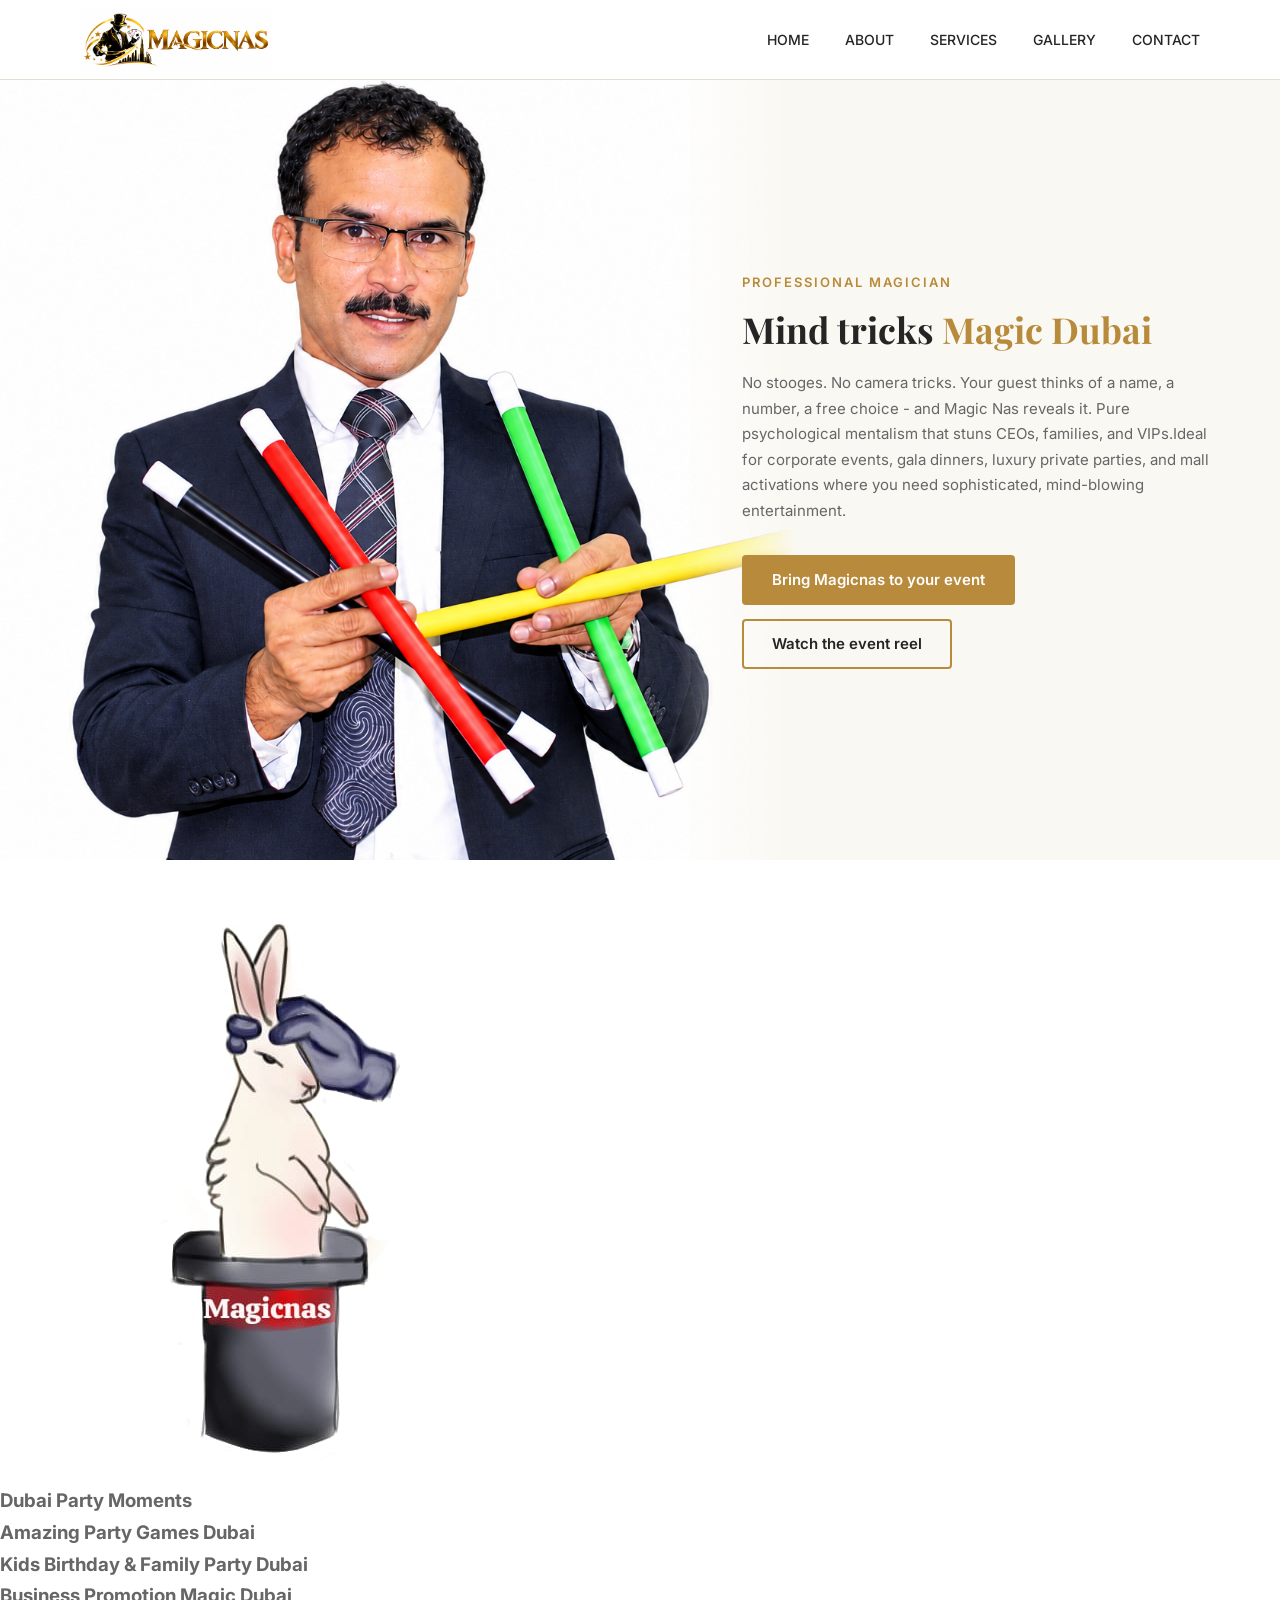
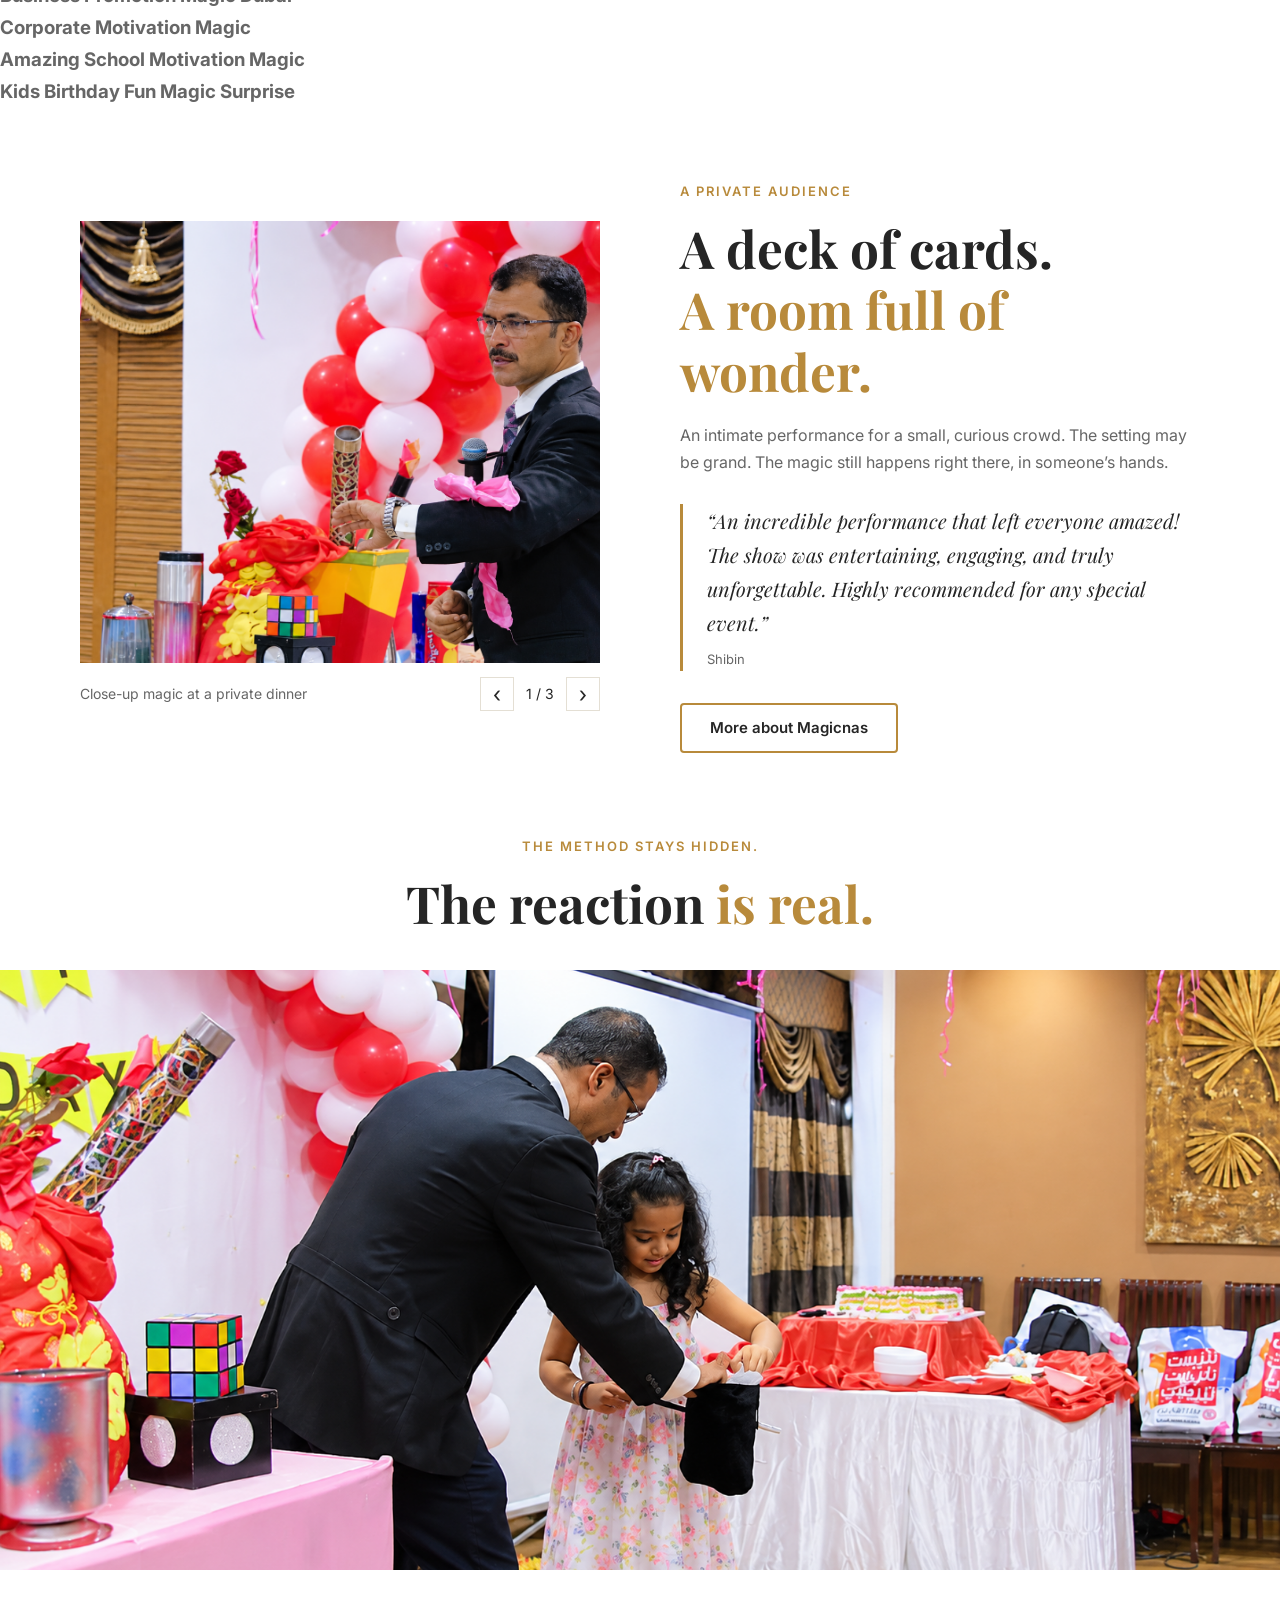
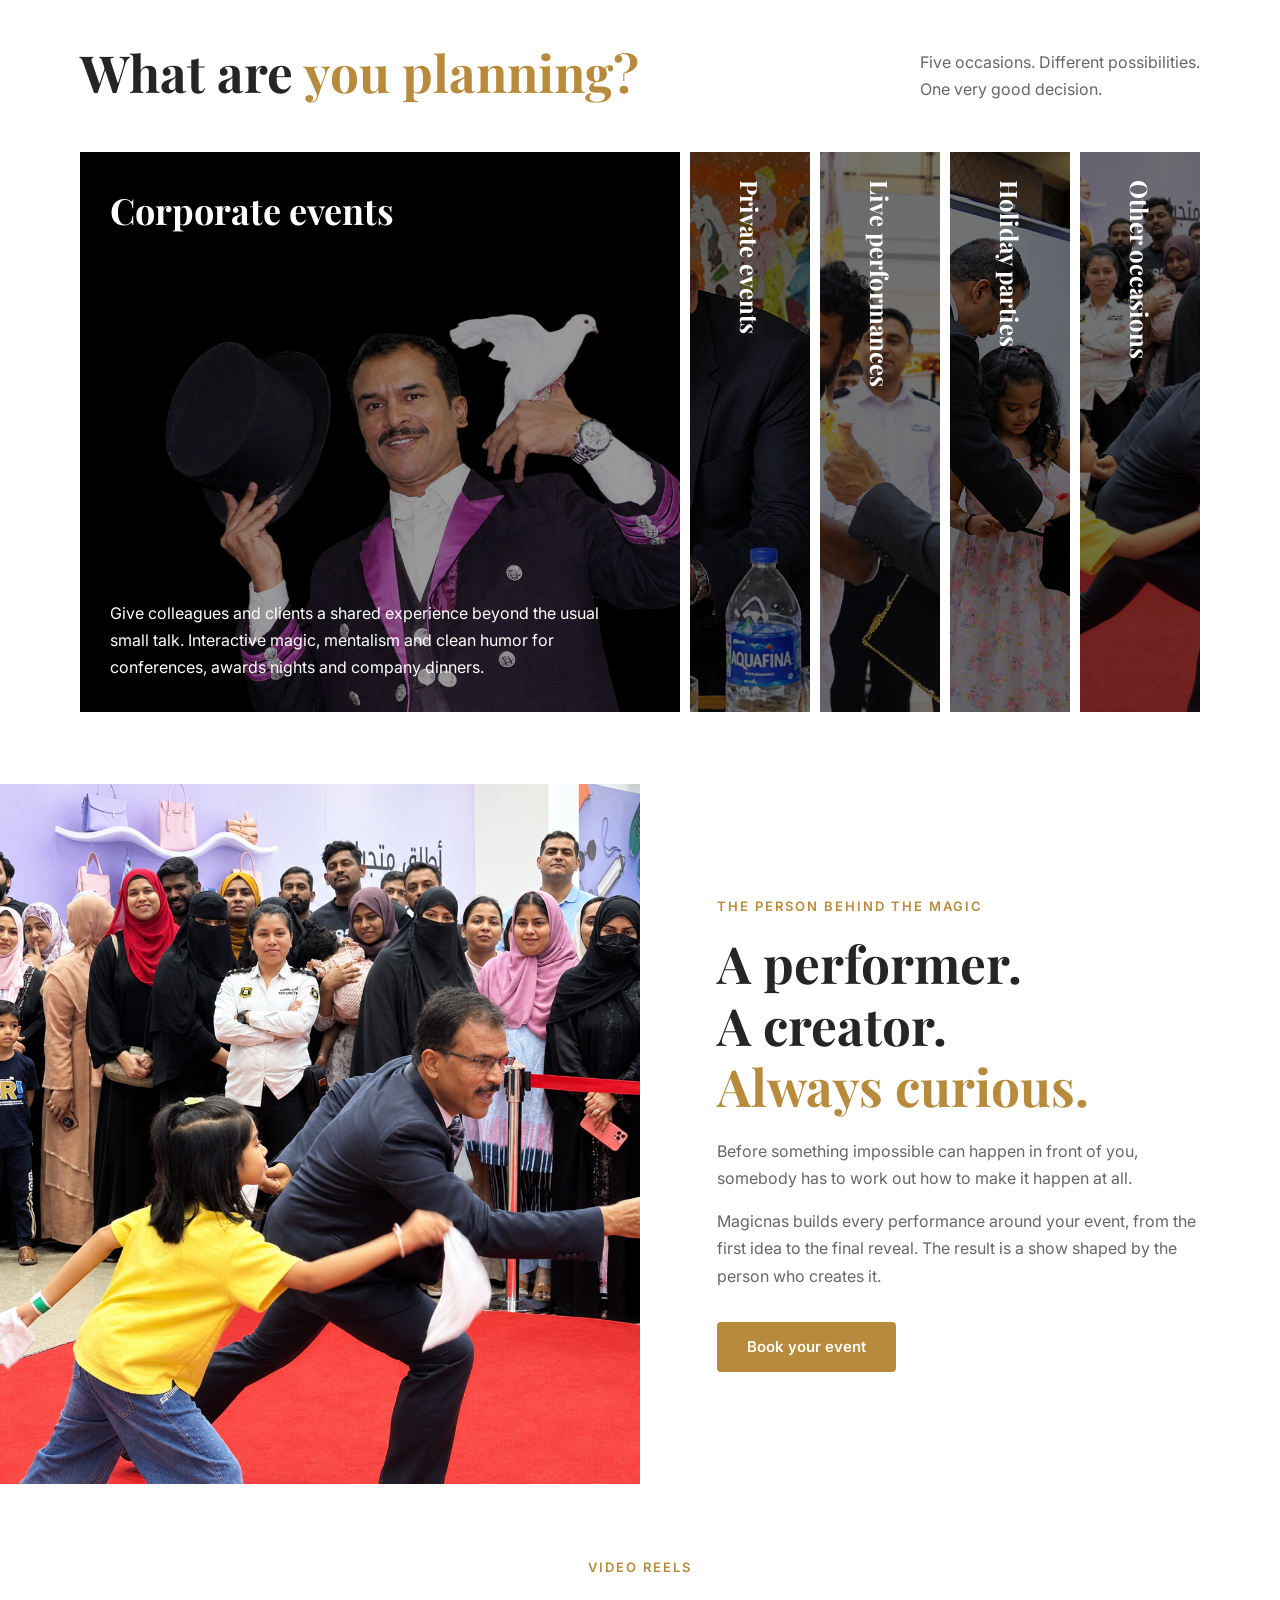
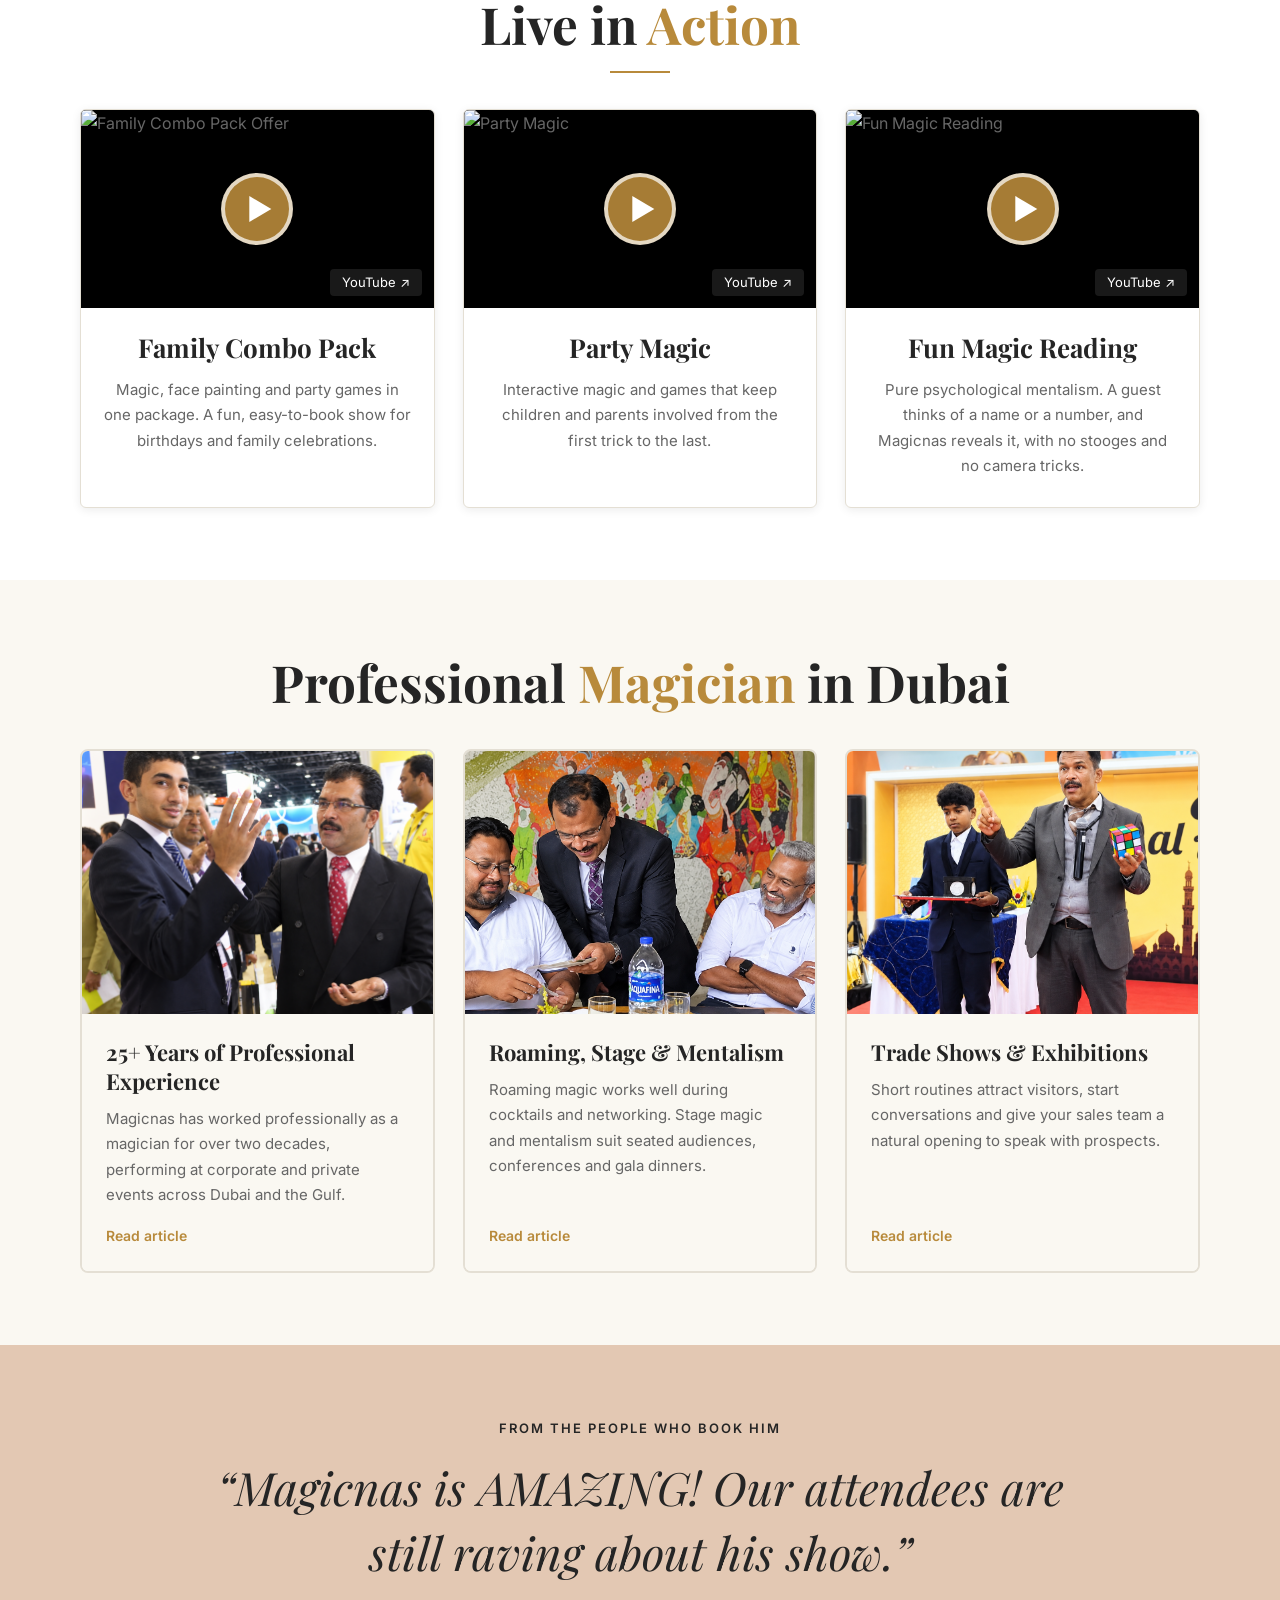
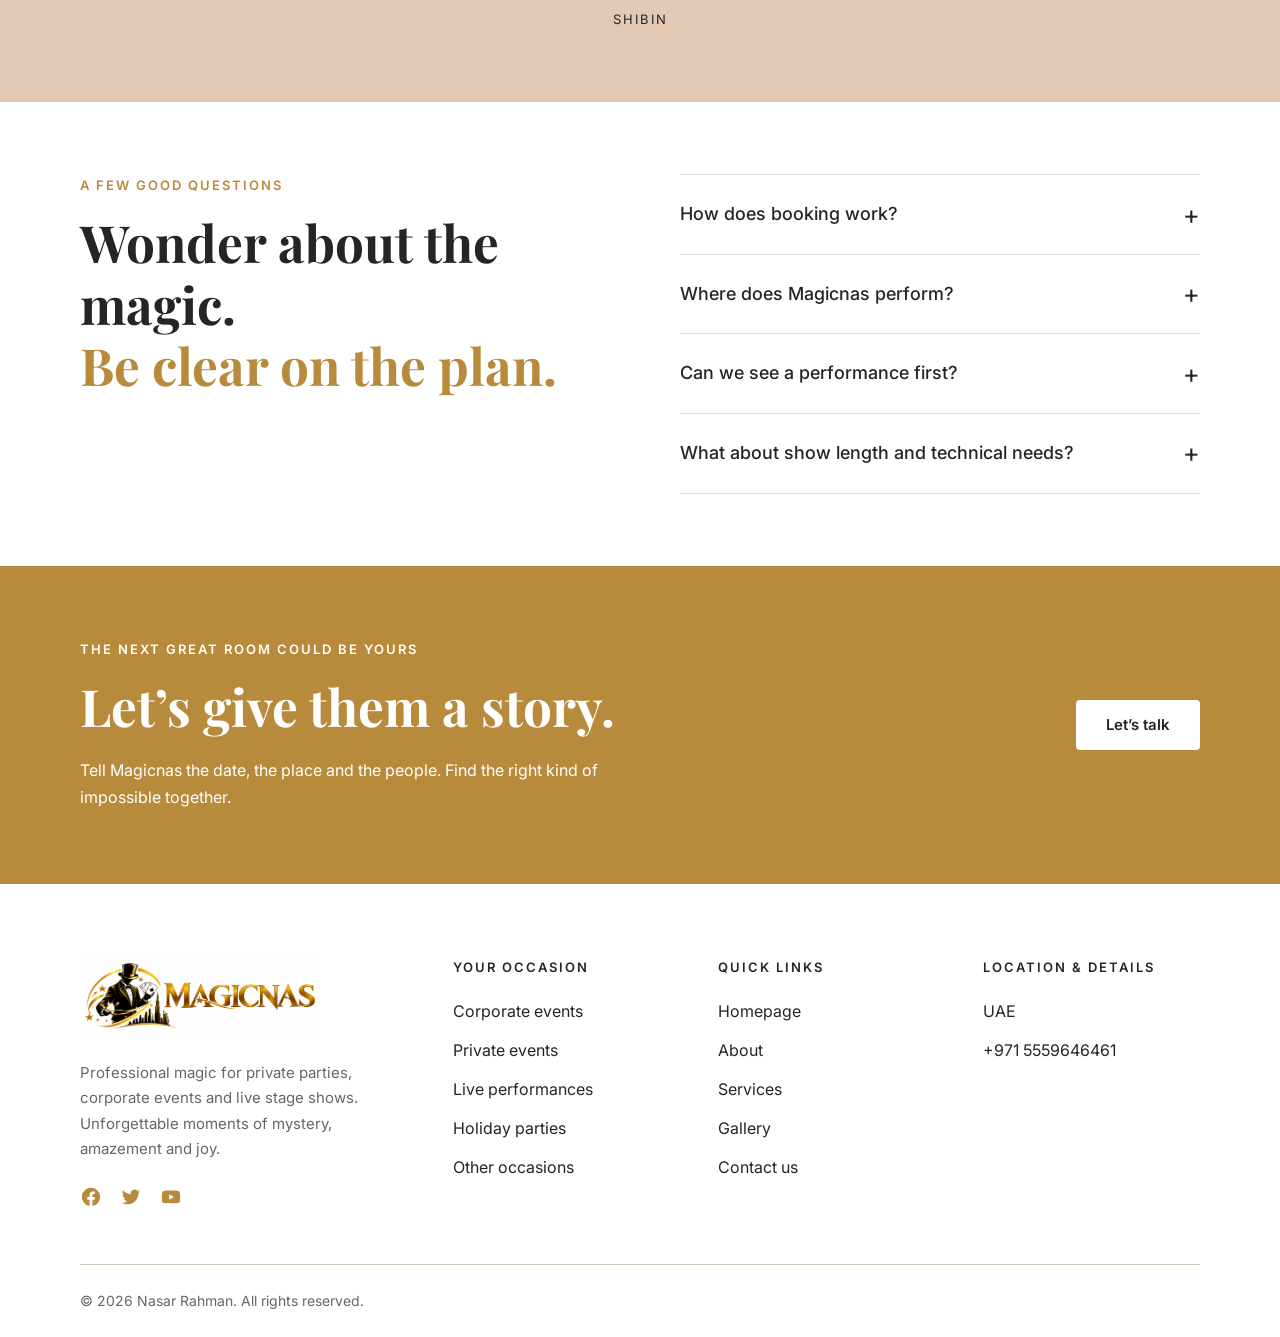
==== commit e004b1cd: "Update index.html" ====
--- a/index.html
+++ b/index.html
@@ -30,14 +30,37 @@
 
     <div class="hero-text">
       <p class="label">Professional Magician</p>
-      <h1>Mind tricks <span class="gold">Magic Dubai</span></h1>
-      <p class="text">No stooges. No camera tricks. Your guest thinks of a name, a number, a free choice - and Magic Nas reveals it. Pure psychological mentalism that stuns CEOs, families, and VIPs. Ideal for corporate events, gala dinners, luxury private parties, and mall activations where you need sophisticated, mind-blowing entertainment.</p>
+      <h1>Mind  tricks   <span class="gold">Magic Dubai</span> </h1>
+      <p class="text">No stooges. No camera tricks. Your guest thinks of a name, a number, a free choice - and Magic Nas reveals it. Pure psychological mentalism that stuns CEOs, families, and VIPs.Ideal for corporate events, gala dinners, luxury private parties, and mall activations where you need sophisticated, mind-blowing entertainment.</p>
       <div class="buttons">
         <a href="#contact" class="btn btn-gold">Bring Magicnas to your event</a>
         <a href="#videos" class="btn btn-outline">Watch the event reel</a>
       </div>
     </div>
   </header>
+
+  <section class="magic-categories">
+
+  <!-- Rabbit logo -->
+  <div class="category-logo">
+    <img src="images/nasrabbit.jfif" alt="Magicnas rabbit in hat logo">
+  </div>
+
+
+  <div class="category-row">
+    <h3><a href="https://www.youtube.com/watch?v=QmQe4kK_B1U" target="_blank" rel="noopener noreferrer">Dubai Party Moments</a></h3>
+    <h3><a href="https://www.youtube.com/watch?v=IcEIdneywjY" target="_blank" rel="noopener noreferrer">Amazing Party Games Dubai</a></h3>
+    <h3><a href="https://www.youtube.com/watch?v=Ll6gnWj6aCA" target="_blank" rel="noopener noreferrer">Kids Birthday &amp; Family Party Dubai</a></h3>
+    <h3><a href="https://www.youtube.com/watch?v=HbKrQy8dLfY" target="_blank" rel="noopener noreferrer">Business Promotion Magic Dubai</a></h3>
+  </div>
+
+  <div class="category-row second-row">
+    <h3><a href="https://www.youtube.com/watch?v=D91YIxbFcQ0" target="_blank" rel="noopener noreferrer">Corporate Motivation Magic</a></h3>
+    <h3><a href="https://www.youtube.com/watch?v=0mTOeGcNkYM" target="_blank" rel="noopener noreferrer">Amazing School Motivation Magic</a></h3>
+    <h3><a href="https://www.youtube.com/watch?v=SlvKdJ7qW0Y" target="_blank" rel="noopener noreferrer">Kids Birthday Fun Magic Surprise</a></h3>
+  </div>
+
+</section>
 
 
   <!-- Selected moments -->
@@ -134,7 +157,7 @@
 
       <button type="button" class="occasion"
         data-service="holiday">
-        <img src="images/ColorfulFamilyCelebration.png" alt="">
+        <img src="images/BirthdayMagic.png" alt="">
         <span class="occasion-name">Holiday parties</span>
         <span class="occasion-desc">
           A festive show for teams and families that is easy to fit into
@@ -338,6 +361,9 @@
       </div>
     </div>
   </section>
+
+
+  
 
 
   <!-- Testimonial -->
@@ -500,7 +526,7 @@
       cite: "Shibin"
     },
     {
-      img: "images/ChildandMagician.png",
+      img: "images/nasandboy.png",
       caption: "Stage show at a corporate event",
       tag: "A corporate evening",
       line1: "One stage.",
@@ -688,7 +714,7 @@
       holiday: {
         label: "Holiday Parties",
         title: "Add some magic to the celebration",
-        image: "images/ColorfulFamilyCelebration.png",
+        image: "images/BirthdayMagic.png",
         description:
           "A festive magic experience for teams and families that fits naturally into your evening and keeps guests entertained.",
         features: [
@@ -747,7 +773,7 @@
 
       // WhatsApp number: country code + number, digits only.
       // Confirm this is the correct business number.
-      var whatsappNumber = "9715559646461";
+      var whatsappNumber = "7558972393";
 
       var message =
         "Hi, I would like to enquire about " +
--- a/css/style.css
+++ b/css/style.css
@@ -1,4 +1,3 @@
-<<<<<<< HEAD
 /* ==========================================================
    Magicnas
    Colors: white, ivory, gold, charcoal
@@ -180,30 +179,29 @@
    ========================================================== */
 .hero {
   position: relative;
+  height: clamp(620px, 100vh, 860px);
   padding-top: var(--nav-height);
   overflow: hidden;
-}
-
+  background: var(--ivory);
+}
+
+/* Image sits in its own left column (62% of the width) so it can
+   never run under the text. Its right edge fades into the ivory. */
 .hero-bg {
-  width: 100%;
-  height: auto;
-}
-
-/* light panel so the text is readable over the photo */
-.hero::before {
-  content: "";
   position: absolute;
   top: var(--nav-height);
-  right: 0;
-  bottom: 0;
-  width: 52%;
-  z-index: 3;
-  background: linear-gradient(to left, rgba(250, 248, 242, 0.95) 70%, rgba(250, 248, 242, 0));
-}
-
-.site-header {
-  position: relative;
-  height: var(--nav-height);
+  left: 0;
+  width: 62%;
+  height: calc(100% - var(--nav-height));
+  object-fit: cover;
+  object-position: 35% center;
+  -webkit-mask-image: linear-gradient(to right, #000 85%, transparent);
+  mask-image: linear-gradient(to right, #000 85%, transparent);
+}
+
+/* no overlay panel needed any more */
+.hero::before {
+  display: none;
 }
 
 .navbar {
@@ -252,15 +250,12 @@
   color: var(--gold);
 }
 
-.nav-toggle {
-  display: none;
-}
-
+/* FIXED: text column starts at 64% (was 60%) to clear the wand/shoulder */
 .hero-text {
   position: absolute;
   top: var(--nav-height);
   bottom: 0;
-  left: 60%;
+  left: 58%;
   right: 4%;
   z-index: 4;
   display: flex;
@@ -269,13 +264,18 @@
   align-items: flex-start;
 }
 
+/* FIXED: slightly smaller heading for the narrower column */
 .hero-text h1 {
   margin-bottom: 20px;
   font-family: "Playfair Display", Georgia, serif;
-  font-size: clamp(34px, 3.3vw, 62px);
+  font-size: clamp(30px, 2.8vw, 54px);
   font-weight: 700;
   line-height: 1.15;
   color: var(--text-main);
+}
+
+.hero-text .text {
+  font-size: 15px;
 }
 
 
@@ -383,8 +383,6 @@
   position: relative;
   flex: 1;
   min-width: 0;
-  width: 100%;
-  padding: 0;
   overflow: hidden;
   text-align: left;
   color: var(--white);
@@ -396,7 +394,7 @@
 
 .occasion.is-active {
   flex: 5;
-  cursor: pointer;
+  cursor: default;
 }
 
 .occasion img {
@@ -452,34 +450,6 @@
 
 .occasion.is-active .occasion-desc {
   display: block;
-}
-
-.occasion-toggle-icon {
-  display: none;
-}
-
-.occasion-btn {
-  display: inline-flex;
-  align-items: center;
-  gap: 8px;
-  margin-top: 16px;
-  padding: 8px 18px;
-  border-radius: 999px;
-  background: var(--gold);
-  color: #1a1a1a;
-  font-family: "Inter", sans-serif;
-  font-size: 13px;
-  font-weight: 600;
-  letter-spacing: 0.5px;
-  text-transform: uppercase;
-  transition: transform 0.2s ease, background 0.2s ease;
-  box-shadow: 0 4px 12px rgba(0, 0, 0, 0.25);
-  cursor: pointer;
-}
-
-.occasion-btn:hover {
-  background: #dfb574;
-  transform: translateX(3px);
 }
 
 
@@ -883,6 +853,31 @@
     gap: 48px;
   }
 
+  /* hero stacks: image on top, text below */
+  .hero {
+    height: auto;
+    padding-top: var(--nav-height);
+  }
+
+  .hero-bg {
+    position: static;
+    width: 100%;
+    height: 420px;
+    -webkit-mask-image: none;
+    mask-image: none;
+    object-position: 35% bottom;
+  }
+
+  .hero-text {
+    position: static;
+    padding: 32px 40px 40px;
+    background: var(--ivory);
+  }
+
+  .hero-text .text {
+    max-width: none;
+  }
+
   .services-head {
     flex-direction: column;
     align-items: flex-start;
@@ -892,80 +887,36 @@
   .occasion-list {
     flex-direction: column;
     height: auto;
-    gap: 12px;
   }
 
   .occasion {
     flex: none;
-    width: 100%;
-    height: 72px;
-    min-height: 72px;
-    border-radius: 12px;
-    transition: height 0.4s cubic-bezier(0.4, 0, 0.2, 1);
+    height: 64px;
+    transition: height 0.4s ease;
   }
 
   .occasion.is-active {
-    height: 320px;
-    min-height: 320px;
-  }
-
-  .occasion-btn {
-    display: none !important;
+    height: 380px;
   }
 
   .occasion-name,
   .occasion.is-active .occasion-name {
-    top: 20px;
+    top: 16px;
     left: 20px;
-    right: 60px;
     transform: none;
     font-size: 22px;
     writing-mode: horizontal-tb;
-    white-space: normal;
   }
 
   .occasion.is-active .occasion-name {
-    font-size: 26px;
+    font-size: 28px;
   }
 
   .occasion-desc {
     left: 20px;
     right: 20px;
     bottom: 22px;
-    max-width: none;
-    font-size: 14px;
-    line-height: 1.5;
-  }
-
-  .occasion-toggle-icon {
-    display: flex;
-    align-items: center;
-    justify-content: center;
-    position: absolute;
-    top: 19px;
-    right: 20px;
-    z-index: 3;
-    width: 34px;
-    height: 34px;
-    border-radius: 50%;
-    background: rgba(255, 255, 255, 0.15);
-    transition: transform 0.3s ease, background 0.3s ease;
-  }
-
-  .occasion-toggle-icon::before {
-    content: "";
-    width: 8px;
-    height: 8px;
-    border-right: 2px solid #ffffff;
-    border-bottom: 2px solid #ffffff;
-    transform: rotate(45deg);
-    transition: transform 0.3s ease;
-    margin-top: -3px;
-  }
-
-  .occasion.is-active .occasion-toggle-icon {
-    background: rgba(200, 157, 92, 0.45);
-    transform: rotate(180deg);
+    font-size: 15px;
   }
 
   .about {
@@ -1017,12 +968,6 @@
 
   .navbar {
     padding: 0 20px;
-    height: var(--nav-height);
-    position: fixed;
-    top: 0;
-    left: 0;
-    right: 0;
-    z-index: 1000;
   }
 
   .logo {
@@ -1037,113 +982,12 @@
     height: 64px;
   }
 
-  /* Hamburger Toggle Button */
-  .nav-toggle {
-    display: flex;
-    flex-direction: column;
-    justify-content: center;
-    align-items: center;
-    width: 44px;
-    height: 44px;
-    padding: 0;
-    background: transparent;
-    border: none;
-    cursor: pointer;
-    z-index: 1002;
-    gap: 5px;
-    border-radius: 8px;
-    transition: background-color 0.2s ease;
-  }
-
-  .nav-toggle:hover,
-  .nav-toggle:focus-visible {
-    background: rgba(200, 157, 92, 0.12);
-    outline: none;
-  }
-
-  .nav-toggle span {
-    display: block;
-    width: 24px;
-    height: 2px;
-    background: var(--text-main);
-    border-radius: 2px;
-    transition: transform 0.3s ease, opacity 0.3s ease, background-color 0.3s ease;
-    transform-origin: center;
-  }
-
-  .nav-toggle.is-active span:nth-child(1) {
-    transform: translateY(7px) rotate(45deg);
-    background: var(--gold);
-  }
-
-  .nav-toggle.is-active span:nth-child(2) {
-    opacity: 0;
-    transform: scaleX(0);
-  }
-
-  .nav-toggle.is-active span:nth-child(3) {
-    transform: translateY(-7px) rotate(-45deg);
-    background: var(--gold);
-  }
-
-  /* Mobile Navigation Dropdown */
   .nav-links {
-    position: fixed;
-    top: var(--nav-height);
-    left: 0;
-    right: 0;
-    height: calc(100vh - var(--nav-height));
-    height: calc(100dvh - var(--nav-height));
-    background: #ffffff;
-    flex-direction: column;
-    justify-content: flex-start;
-    align-items: center;
-    gap: 0;
-    padding: 12px 24px 24px;
-    box-shadow: 0 20px 40px rgba(0, 0, 0, 0.12);
-    border-top: 1px solid var(--border);
-    z-index: 999;
-    opacity: 0;
-    visibility: hidden;
-    transform: translateY(-8px);
-    transition: opacity 0.25s ease, transform 0.25s ease, visibility 0.25s ease;
-    overflow-y: auto;
-  }
-
-  .nav-links.is-open {
-    opacity: 1;
-    visibility: visible;
-    transform: translateY(0);
-  }
-
-  .nav-links li {
-    width: 100%;
-    max-width: 320px;
-    text-align: center;
-    border-bottom: 1px solid rgba(0, 0, 0, 0.06);
-  }
-
-  .nav-links li:last-child {
-    border-bottom: none;
+    gap: 14px;
   }
 
   .nav-links a {
-    display: block;
-    padding: 15px 0;
-    font-size: 16px;
-    font-weight: 600;
-    letter-spacing: 1.5px;
-    color: var(--text-main);
-    transition: color 0.2s ease;
-  }
-
-  .nav-links a:hover,
-  .nav-links a.active {
-    color: var(--gold);
-  }
-
-  body.nav-menu-open {
-    overflow: hidden;
+    font-size: 12px;
   }
 
   .center .section-title,
@@ -1151,14 +995,9 @@
     margin-bottom: 24px;
   }
 
-  .hero::before {
-    display: none;
-  }
-
   .hero-bg {
     height: 320px;
-    object-fit: cover;
-    object-position: 20% bottom;
+    object-position: 35% bottom;
   }
 
   .hero-text {
@@ -1362,1529 +1201,72 @@
   opacity: 0.9;
 }
 
-/* Tablet & Mobile Popup */
+/* Tablet */
 @media (max-width: 768px) {
   .service-popup {
-    padding: 14px;
+    padding: 16px;
   }
 
   .service-popup-box {
-    display: flex;
-    flex-direction: column;
+    display: block;
     width: 100%;
-    max-height: 90vh;
-    max-height: 90dvh;
+    max-height: 92vh;
     border-radius: 16px;
-    overflow: hidden;
   }
 
   .service-popup-image-wrap {
-    height: 180px;
-    min-height: 180px;
-    flex: 0 0 180px;
+    height: 220px;
+    min-height: 220px;
   }
 
   .service-popup-image-wrap img {
-    width: 100%;
-    height: 100%;
-    min-height: 180px;
-    object-fit: cover;
+    height: 220px;
+    min-height: 220px;
   }
 
   .service-popup-body {
-    padding: 24px 20px 24px;
-    flex: 1 1 auto;
-    max-height: none;
-    overflow-y: auto;
-    -webkit-overflow-scrolling: touch;
+    padding: 36px 24px 28px;
+    max-height: calc(92vh - 220px);
   }
 
   .service-popup-close {
-    top: 12px;
-    right: 12px;
-    width: 40px;
-    height: 40px;
-    background: rgba(255, 255, 255, 0.95);
-    box-shadow: 0 2px 8px rgba(0, 0, 0, 0.2);
-    z-index: 10;
+    top: 10px;
+    right: 10px;
+    background: rgba(255, 255, 255, 0.92);
   }
 
   .service-popup-body h3 {
-    font-size: 24px;
-    margin-bottom: 12px;
-  }
-
-  .service-popup-body p {
-    font-size: 14px;
-    line-height: 1.6;
-    margin-bottom: 18px;
-  }
-
-  .service-popup-features {
-    gap: 8px;
-    margin-bottom: 22px;
-  }
-
-  .service-popup-whatsapp {
-    width: 100%;
-    min-height: 48px;
+    font-size: 30px;
   }
 }
 
 /* Small mobile */
 @media (max-width: 480px) {
   .service-popup {
-    padding: 8px;
+    padding: 10px;
   }
 
   .service-popup-box {
     max-height: 94vh;
-    max-height: 94dvh;
-    border-radius: 14px;
   }
 
   .service-popup-image-wrap,
   .service-popup-image-wrap img {
-    height: 150px;
-    min-height: 150px;
-    flex: 0 0 150px;
+    height: 180px;
+    min-height: 180px;
   }
 
   .service-popup-body {
-    padding: 20px 16px 20px;
-  }
-
-  .service-popup-body h3 {
-    font-size: 21px;
-    line-height: 1.2;
+    padding: 30px 20px 24px;
+    max-height: calc(94vh - 180px);
   }
 
   .service-popup-body p {
-    font-size: 13px;
-    line-height: 1.6;
-    margin-bottom: 16px;
-  }
-
-  .service-popup-feature {
-    font-size: 13px;
-  }
-
-  .occasion {
-    height: 64px;
-    min-height: 64px;
-  }
-
-  .occasion.is-active {
-    height: 290px;
-    min-height: 290px;
-  }
-
-  .occasion-name,
-  .occasion.is-active .occasion-name {
-    top: 18px;
-    left: 16px;
-    right: 56px;
-    font-size: 18px;
-  }
-
-  .occasion.is-active .occasion-name {
-    font-size: 22px;
-  }
-
-  .occasion-desc {
-    left: 16px;
-    right: 16px;
-    bottom: 18px;
-    font-size: 13px;
-  }
-
-  .occasion-toggle-icon {
-    top: 15px;
-    right: 16px;
-  }
-=======
-/* ==========================================================
-   Magicnas
-   Colors: white, ivory, gold, charcoal
-   Fonts: Playfair Display (headings), Inter (text)
-   ========================================================== */
-
-:root {
-  --white: #ffffff;
-  --ivory: #faf8f2;
-  --soft-gold: #f8f0de;
-  --sand: #e9e5dc;
-
-  --gold: #b88a3b;
-  --gold-dark: #96702e;
-
-  --text-main: #252525;
-  --text-body: #666666;
-  --border: #e4dfd4;
-
-  --container: 1200px;
-  --nav-height: 80px;
-  --section-space: 72px;
-}
-
-/* ---------- Reset ---------- */
-* {
-  margin: 0;
-  padding: 0;
-  box-sizing: border-box;
-}
-
-html {
-  scroll-behavior: smooth;
-}
-
-body {
-  font-family: "Inter", system-ui, sans-serif;
-  font-size: 16px;
-  line-height: 1.7;
-  color: var(--text-body);
-  background: var(--white);
-}
-
-img {
-  display: block;
-  max-width: 100%;
-}
-
-a {
-  color: inherit;
-  text-decoration: none;
-}
-
-ul {
-  list-style: none;
-}
-
-button {
-  font: inherit;
-}
-
-/* ---------- Layout ---------- */
-.container {
-  max-width: var(--container);
-  margin: 0 auto;
-  padding: 0 40px;
-}
-
-.section {
-  padding: var(--section-space) 0;
-}
-
-.bg-ivory {
-  background: var(--ivory);
-}
-
-.center {
-  text-align: center;
-}
-
-.two-col {
-  display: grid;
-  grid-template-columns: 1fr 1fr;
-  gap: 80px;
-  align-items: center;
-}
-
-/* ---------- Text ---------- */
-.gold {
-  color: var(--gold);
-}
-
-.label {
-  margin-bottom: 16px;
-  font-size: 13px;
-  font-weight: 600;
-  letter-spacing: 2px;
-  text-transform: uppercase;
-  color: var(--gold);
-}
-
-.section-title {
-  margin-bottom: 20px;
-  font-family: "Playfair Display", Georgia, serif;
-  font-size: clamp(32px, 4vw, 52px);
-  font-weight: 700;
-  line-height: 1.2;
-  color: var(--text-main);
-}
-
-.center .section-title,
-.section-title.center {
-  margin-bottom: 36px;
-}
-
-.text {
-  max-width: 560px;
-}
-
-.text + .text {
-  margin-top: 16px;
-}
-
-/* ---------- Buttons ---------- */
-.buttons {
-  display: flex;
-  flex-wrap: wrap;
-  gap: 14px;
-  margin-top: 32px;
-}
-
-.btn {
-  display: inline-block;
-  padding: 14px 28px;
-  font-size: 15px;
-  font-weight: 600;
-  line-height: 1.2;
-  text-align: center;
-  border: 2px solid var(--gold);
-  border-radius: 4px;
-  cursor: pointer;
-  transition: background 0.2s, color 0.2s, border-color 0.2s;
-}
-
-.btn-gold {
-  color: var(--white);
-  background: var(--gold);
-}
-
-.btn-gold:hover {
-  background: var(--gold-dark);
-  border-color: var(--gold-dark);
-}
-
-.btn-outline {
-  color: var(--text-main);
-}
-
-.btn-outline:hover {
-  color: var(--white);
-  background: var(--gold);
-}
-
-.btn-white {
-  color: var(--text-main);
-  background: var(--white);
-  border-color: var(--white);
-}
-
-.btn-white:hover {
-  color: var(--white);
-  background: var(--text-main);
-  border-color: var(--text-main);
-}
-
-
-/* ==========================================================
-   Hero + navbar
-   ========================================================== */
-.hero {
-  position: relative;
-  height: clamp(620px, 100vh, 860px);
-  padding-top: var(--nav-height);
-  overflow: hidden;
-  background: var(--ivory);
-}
-
-/* Image sits in its own left column (62% of the width) so it can
-   never run under the text. Its right edge fades into the ivory. */
-.hero-bg {
-  position: absolute;
-  top: var(--nav-height);
-  left: 0;
-  width: 62%;
-  height: calc(100% - var(--nav-height));
-  object-fit: cover;
-  object-position: 35% center;
-  -webkit-mask-image: linear-gradient(to right, #000 85%, transparent);
-  mask-image: linear-gradient(to right, #000 85%, transparent);
-}
-
-/* no overlay panel needed any more */
-.hero::before {
-  display: none;
-}
-
-.navbar {
-  position: absolute;
-  top: 0;
-  left: 0;
-  right: 0;
-  z-index: 6;
-  height: var(--nav-height);
-  display: flex;
-  align-items: center;
-  justify-content: space-between;
-  padding: 0 max(40px, calc((100% - var(--container)) / 2 + 40px));
-  background: var(--white);
-  border-bottom: 1px solid var(--border);
-}
-
-.logo {
-  font-family: "Cinzel", serif;
-  font-size: 24px;
-  font-weight: 700;
-  letter-spacing: 1px;
-  color: var(--gold);
-}
-
-.logo img {
-  display: block;
-  height: 64px;
-  width: auto;
-}
-
-.nav-links {
-  display: flex;
-  gap: 36px;
-}
-
-.nav-links a {
-  font-size: 14px;
-  font-weight: 500;
-  text-transform: uppercase;
-  color: var(--text-main);
-  transition: color 0.2s;
-}
-
-.nav-links a:hover {
-  color: var(--gold);
-}
-
-/* FIXED: text column starts at 64% (was 60%) to clear the wand/shoulder */
-.hero-text {
-  position: absolute;
-  top: var(--nav-height);
-  bottom: 0;
-  left: 58%;
-  right: 4%;
-  z-index: 4;
-  display: flex;
-  flex-direction: column;
-  justify-content: center;
-  align-items: flex-start;
-}
-
-/* FIXED: slightly smaller heading for the narrower column */
-.hero-text h1 {
-  margin-bottom: 20px;
-  font-family: "Playfair Display", Georgia, serif;
-  font-size: clamp(30px, 2.8vw, 54px);
-  font-weight: 700;
-  line-height: 1.15;
-  color: var(--text-main);
-}
-
-.hero-text .text {
-  font-size: 15px;
-}
-
-
-/* ==========================================================
-   Magic categories (rabbit logo + 2 rows)
-   ========================================================== */
-.magic-categories {
-  width: 100%;
-  background: #ffffff;
-}
-
-/* Rabbit logo, centered */
-.category-logo {
-  display: flex;
-  justify-content: center;
-  align-items: center;
-  padding: 28px 0 24px;
-  background: #ffffff;
-}
-
-.category-logo img {
-  display: block;
-  height: 100px;
-  width: auto;
-}
-
-/* Rows: full width, left aligned, one line */
-.category-row {
-  display: flex;
-  flex-wrap: nowrap;
-  justify-content: center;   /* was flex-start */
-  align-items: center;
-  gap: 2vw;
-  padding: 18px 4.2vw;
-  white-space: nowrap;
-  background: #ffffff;
-}
-
-.category-row h3 {
-  margin: 0;
-  font-family: "Inter", system-ui, sans-serif;
-  font-size: clamp(12px, 1.08vw, 17px);
-  font-weight: 500;
-  line-height: 1.4;
-  letter-spacing: 0.2px;
-  text-transform: uppercase;
-  text-align: center;        /* was left */
-  color: #111;
-}
-
-.category-row.second-row {
-  background: #f7f7f7;
-}
-
-
-
-/* first item in each row is slightly softer, like the reference */
-.category-row h3:first-child {
-  color: #3a3a3a;
-}
-
-.category-row h3 a {
-  color: inherit;
-  text-decoration: none;
-  transition: color 0.2s;
-}
-
-.category-row h3 a:hover {
-  color: var(--gold);
-}
-/* Tablet */
-@media (max-width: 1000px) {
-  .category-logo img {
-    height: 80px;
-  }
-
-  
-  .category-row h3 {
-    font-size: 15px;
-  }
-}
-
-
-@media (max-width: 1000px) {
-  .category-row {
-    justify-content: center;
-    flex-wrap: wrap;
-    gap: 8px 24px;
-    padding: 16px 40px;
-    white-space: normal;
-  }
-}
-
-/* Mobile */
-@media (max-width: 768px) {
-  
-   .category-logo {
-    padding: 20px 0 16px;
-  }
-
-  .category-logo img {
-    height: 64px;
-  }
-
-  .category-row {
-    flex-direction: column;
-    align-items: center;     /* was flex-start */
-    gap: 8px;
-    padding: 16px 20px;
-  }
-
-  .category-row h3 {
-    text-align: center;
-  }
-}
-/* ==========================================================
-   Selected moments
-   ========================================================== */
-.moments-img {
-  width: 100%;
-  aspect-ratio: 4 / 3.4;
-  object-fit: cover;
-}
-
-.moments-bar {
-  display: flex;
-  align-items: center;
-  justify-content: space-between;
-  gap: 20px;
-  margin-top: 14px;
-  font-size: 14px;
-}
-
-.moments-nav {
-  display: flex;
-  align-items: center;
-  gap: 12px;
-  color: var(--text-main);
-}
-
-.moments-nav button {
-  width: 34px;
-  height: 34px;
-  font-size: 22px;
-  line-height: 1;
-  color: var(--text-main);
-  background: var(--white);
-  border: 1px solid var(--border);
-  cursor: pointer;
-  transition: background 0.2s, color 0.2s;
-}
-
-.moments-nav button:hover {
-  color: var(--white);
-  background: var(--gold);
-  border-color: var(--gold);
-}
-
-.quote {
-  margin-top: 28px;
-  padding-left: 24px;
-  border-left: 3px solid var(--gold);
-}
-
-.quote p {
-  font-family: "Playfair Display", Georgia, serif;
-  font-size: 20px;
-  font-style: italic;
-  color: var(--text-main);
-}
-
-.quote cite {
-  display: block;
-  margin-top: 8px;
-  font-size: 13px;
-  font-style: normal;
-}
-
-
-/* ==========================================================
-   The reaction
-   ========================================================== */
-.reaction {
-  padding-top: 10px;
-  padding-bottom: 0;
-}
-
-.reaction-img {
-  width: 100%;
-  height: 600px;
-  object-fit: cover;
-}
-
-
-/* ==========================================================
-   Services
-   ========================================================== */
-.services-head {
-  display: flex;
-  align-items: flex-end;
-  justify-content: space-between;
-  gap: 40px;
-  margin-bottom: 48px;
-}
-
-.services-head .section-title {
-  margin-bottom: 0;
-}
-
-.occasion-list {
-  display: flex;
-  gap: 10px;
-  height: 560px;
-}
-
-.occasion {
-  position: relative;
-  flex: 1;
-  min-width: 0;
-  overflow: hidden;
-  text-align: left;
-  color: var(--white);
-  background: #333;
-  border: 0;
-  cursor: pointer;
-  transition: flex 0.4s ease;
-}
-
-.occasion.is-active {
-  flex: 5;
-  cursor: default;
-}
-
-.occasion img {
-  position: absolute;
-  inset: 0;
-  width: 100%;
-  height: 100%;
-  object-fit: cover;
-}
-
-/* dark layer so the white text is readable on any photo */
-.occasion::before {
-  content: "";
-  position: absolute;
-  inset: 0;
-  z-index: 1;
-  background: rgba(0, 0, 0, 0.55);
-}
-
-.occasion.is-active::before {
-  background: rgba(0, 0, 0, 0.4);
-}
-
-.occasion span {
-  position: absolute;
-  z-index: 2;
-}
-
-.occasion-name {
-  top: 28px;
-  left: 50%;
-  transform: translateX(-50%);
-  font-family: "Playfair Display", Georgia, serif;
-  font-size: 24px;
-  font-weight: 700;
-  white-space: nowrap;
-  writing-mode: vertical-rl;
-}
-
-.occasion.is-active .occasion-name {
-  left: 30px;
-  transform: none;
-  font-size: 36px;
-  writing-mode: horizontal-tb;
-}
-
-.occasion-desc {
-  left: 30px;
-  bottom: 30px;
-  max-width: 520px;
-  display: none;
-}
-
-.occasion.is-active .occasion-desc {
-  display: block;
-}
-
-
-/* ==========================================================
-   About
-   ========================================================== */
-.about {
-  display: grid;
-  grid-template-columns: 1fr 1fr;
-  min-height: 700px;
-}
-
-.about-photo {
-  position: relative;
-}
-
-.about-photo img {
-  position: absolute;
-  inset: 0;
-  width: 100%;
-  height: 100%;
-  object-fit: cover;
-}
-
-.about-copy {
-  display: flex;
-  flex-direction: column;
-  justify-content: center;
-  align-items: flex-start;
-  max-width: 720px;
-  padding: var(--section-space) 6vw;
-}
-
-
-/* ==========================================================
-   Blog
-   ========================================================== */
-.blog-grid {
-  display: grid;
-  grid-template-columns: repeat(3, 1fr);
-  gap: 28px;
-}
-
-.blog-card {
-  overflow: hidden;
-  background: var(--white);
-  border: 2px solid var(--border);
-  border-radius: 8px;
-}
-
-.blog-card a {
-  display: flex;
-  flex-direction: column;
-  height: 100%;
-}
-
-.blog-card img {
-  width: 100%;
-  aspect-ratio: 4 / 3;
-  object-fit: cover;
-}
-
-.blog-body {
-  display: flex;
-  flex-direction: column;
-  flex: 1;
-  padding: 24px;
-  background-color: var(--ivory);
-}
-
-.blog-body h3 {
-  margin-bottom: 10px;
-  font-family: "Playfair Display", Georgia, serif;
-  font-size: 22px;
-  line-height: 1.3;
-  color: var(--text-main);
-}
-
-.blog-body p {
-  flex: 1;
-  font-size: 15px;
-}
-
-.read-more {
-  margin-top: 16px;
-  font-size: 14px;
-  font-weight: 600;
-  color: var(--gold);
-}
-
-.blog-card:hover h3,
-.blog-card:hover .read-more {
-  color: var(--gold-dark);
-}
-
-
-/* ==========================================================
-   Videos
-   ========================================================== */
-.video-head {
-  margin-bottom: 36px;
-  text-align: center;
-}
-
-.video-head .section-title {
-  margin-bottom: 16px;
-}
-
-.video-head .line {
-  display: block;
-  width: 60px;
-  height: 2px;
-  margin: 0 auto;
-  background: var(--gold);
-}
-
-.video-grid {
-  display: grid;
-  grid-template-columns: repeat(3, 1fr);
-  gap: 28px;
-  align-items: stretch;
-}
-
-.video-card {
-  display: flex;
-  flex-direction: column;
-  overflow: hidden;
-  background: var(--white);
-  border: 1px solid var(--border);
-  border-radius: 6px;
-  box-shadow: 0 2px 10px rgba(0, 0, 0, 0.08);
-}
-
-.video-frame {
-  position: relative;
-  display: block;
-  aspect-ratio: 16 / 9;
-  overflow: hidden;
-  background: #000;
-}
-
-.video-frame img {
-  width: 100%;
-  height: 100%;
-  object-fit: cover;
-  transition: transform 0.4s ease;
-}
-
-.video-frame:hover img {
-  transform: scale(1.05);
-}
-
-.video-play {
-  position: absolute;
-  top: 50%;
-  left: 50%;
-  width: 72px;
-  height: 72px;
-  transform: translate(-50%, -50%);
-  background: rgba(184, 138, 59, 0.9);
-  border: 4px solid rgba(255, 255, 255, 0.7);
-  border-radius: 50%;
-  transition: background 0.2s;
-}
-
-.video-play::after {
-  content: "";
-  position: absolute;
-  top: 50%;
-  left: 50%;
-  transform: translate(-35%, -50%);
-  border-left: 22px solid #fff;
-  border-top: 13px solid transparent;
-  border-bottom: 13px solid transparent;
-}
-
-.video-frame:hover .video-play {
-  background: var(--gold-dark);
-}
-
-.video-badge {
-  position: absolute;
-  right: 12px;
-  bottom: 12px;
-  padding: 6px 12px;
-  font-size: 13px;
-  line-height: 1.2;
-  color: #fff;
-  background: rgba(30, 30, 30, 0.85);
-  border-radius: 4px;
-}
-
-.video-body {
-  flex: 1;
-  padding: 24px 22px 28px;
-  text-align: center;
-}
-
-.video-body h3 {
-  margin-bottom: 12px;
-  font-family: "Playfair Display", Georgia, serif;
-  font-size: 26px;
-  line-height: 1.25;
-  color: var(--text-main);
-}
-
-.video-body p {
-  font-size: 15px;
-}
-
-
-/* ==========================================================
-   Testimonial
-   ========================================================== */
-.testimonial {
-  background: #e3c8b3;
-}
-
-.testimonial .label,
-.testimonial cite {
-  color: var(--text-main);
-}
-
-.testimonial blockquote p {
-  max-width: 900px;
-  margin: 0 auto;
-  font-family: "Playfair Display", Georgia, serif;
-  font-size: clamp(26px, 3.6vw, 46px);
-  font-style: italic;
-  line-height: 1.4;
-  color: var(--text-main);
-}
-
-.testimonial cite {
-  display: block;
-  margin-top: 24px;
-  font-size: 13px;
-  font-style: normal;
-  letter-spacing: 2px;
-  text-transform: uppercase;
-}
-
-
-/* ==========================================================
-   FAQ
-   ========================================================== */
-.faq {
-  align-items: start;
-}
-
-.faq-list {
-  border-top: 1px solid var(--border);
-}
-
-.faq-list details {
-  border-bottom: 1px solid var(--border);
-}
-
-.faq-list summary {
-  position: relative;
-  padding: 24px 40px 24px 0;
-  font-size: 18px;
-  font-weight: 500;
-  color: var(--text-main);
-  cursor: pointer;
-  list-style: none;
-}
-
-.faq-list summary::-webkit-details-marker {
-  display: none;
-}
-
-.faq-list summary::after {
-  content: "+";
-  position: absolute;
-  right: 0;
-  top: 50%;
-  transform: translateY(-50%);
-  font-size: 26px;
-  font-weight: 400;
-}
-
-.faq-list details[open] summary::after {
-  content: "\2212";
-}
-
-.faq-list summary:hover {
-  color: var(--gold);
-}
-
-.faq-list details p {
-  max-width: 540px;
-  padding-bottom: 24px;
-}
-
-
-/* ==========================================================
-   Contact
-   ========================================================== */
-.cta {
-  background: var(--gold);
-}
-
-.cta-inner {
-  display: flex;
-  align-items: center;
-  justify-content: space-between;
-  gap: 40px;
-}
-
-.cta .label,
-.cta .section-title,
-.cta .text {
-  color: var(--white);
-}
-
-
-/* ==========================================================
-   Footer
-   ========================================================== */
-.footer {
-  padding-top: var(--section-space);
-  background: white;
-  color: var(--text-main);
-}
-
-.footer-grid {
-  display: grid;
-  grid-template-columns: 1.5fr 1fr 1fr 1fr;
-  gap: 48px;
-  padding-bottom: 48px;
-}
-
-.footer .logo {
-  display: inline-block;
-  margin-bottom: 16px;
-  font-size: 28px;
-}
-
-.footer .logo img {
-  height: 80px;
-}
-
-.footer .text {
-  max-width: 360px;
-  font-size: 15px;
-  color: var(--text-body);
-}
-
-.social {
-  display: flex;
-  gap: 18px;
-  margin-top: 24px;
-}
-
-.social a {
-  color: var(--gold);
-  transition: color 0.2s;
-}
-
-.social a:hover {
-  color: var(--gold-dark);
-}
-
-.social svg {
-  width: 22px;
-  height: 22px;
-}
-
-.footer h3 {
-  margin-bottom: 20px;
-  font-family: "Inter", sans-serif;
-  font-size: 13px;
-  font-weight: 600;
-  letter-spacing: 2px;
-  text-transform: uppercase;
-}
-
-.footer li + li {
-  margin-top: 12px;
-}
-
-.footer li a:hover {
-  color: var(--gold);
-}
-
-.copyright {
-  padding: 24px 0;
-  font-size: 14px;
-  color: var(--text-body);
-  border-top: 1px solid #cfc9bc;
-}
-
-
-/* ==========================================================
-   Tablet
-   ========================================================== */
-@media (max-width: 1000px) {
-  .two-col {
-    grid-template-columns: 1fr;
-    gap: 48px;
-  }
-
-  /* hero stacks: image on top, text below */
-  .hero {
-    height: auto;
-    padding-top: var(--nav-height);
-  }
-
-  .hero-bg {
-    position: static;
-    width: 100%;
-    height: 420px;
-    -webkit-mask-image: none;
-    mask-image: none;
-    object-position: 35% bottom;
-  }
-
-  .hero-text {
-    position: static;
-    padding: 32px 40px 40px;
-    background: var(--ivory);
-  }
-
-  .hero-text .text {
-    max-width: none;
-  }
-
-  .services-head {
-    flex-direction: column;
-    align-items: flex-start;
-    gap: 16px;
-  }
-
-  .occasion-list {
-    flex-direction: column;
-    height: auto;
-  }
-
-  .occasion {
-    flex: none;
-    height: 64px;
-    transition: height 0.4s ease;
-  }
-
-  .occasion.is-active {
-    height: 380px;
-  }
-
-  .occasion-name,
-  .occasion.is-active .occasion-name {
-    top: 16px;
-    left: 20px;
-    transform: none;
-    font-size: 22px;
-    writing-mode: horizontal-tb;
-  }
-
-  .occasion.is-active .occasion-name {
-    font-size: 28px;
-  }
-
-  .occasion-desc {
-    left: 20px;
-    right: 20px;
-    bottom: 22px;
-    font-size: 15px;
-  }
-
-  .about {
-    grid-template-columns: 1fr;
-    min-height: 0;
-  }
-
-  .about-photo {
-    height: 380px;
-  }
-
-  .about-copy {
-    max-width: none;
-    padding: 48px 40px;
-  }
-
-  .blog-grid {
-    grid-template-columns: repeat(2, 1fr);
-  }
-
-  .video-grid {
-    grid-template-columns: 1fr;
-    max-width: 560px;
-    margin: 0 auto;
-  }
-
-  .footer-grid {
-    grid-template-columns: 1fr 1fr;
-  }
-
-  .footer-grid > :first-child {
-    grid-column: 1 / -1;
-  }
-}
-
-
-/* ==========================================================
-   Mobile
-   ========================================================== */
-@media (max-width: 768px) {
-  :root {
-    --nav-height: 64px;
-    --section-space: 48px;
-  }
-
-  .container {
-    padding: 0 20px;
-  }
-
-  .navbar {
-    padding: 0 20px;
-  }
-
-  .logo {
-    font-size: 19px;
-  }
-
-  .logo img {
-    height: 48px;
-  }
-
-  .footer .logo img {
-    height: 64px;
-  }
-
-  .nav-links {
-    gap: 14px;
-  }
-
-  .nav-links a {
-    font-size: 12px;
-  }
-
-  .center .section-title,
-  .section-title.center {
-    margin-bottom: 24px;
-  }
-
-  .hero-bg {
-    height: 320px;
-    object-position: 35% bottom;
-  }
-
-  .hero-text {
-    position: static;
-    padding: 32px 20px 40px;
-    background: var(--ivory);
-  }
-
-  .reaction-img {
-    height: 320px;
-  }
-
-  .about-copy {
-    padding: 48px 20px;
-  }
-
-  .blog-grid {
-    grid-template-columns: 1fr;
-  }
-
-  .video-grid {
-    grid-template-columns: 1fr;
-    gap: 24px;
-  }
-
-  .cta-inner {
-    flex-direction: column;
-    align-items: flex-start;
-    gap: 32px;
-  }
-
-  .footer-grid {
-    gap: 32px;
-  }
-}
-
-/* =========================================================
-   SERVICE DETAILS POPUP
-   Isolated styles - does not modify existing website styles
-   ========================================================= */
-
-.service-popup {
-  position: fixed;
-  inset: 0;
-  z-index: 99999;
-  display: none;
-  align-items: center;
-  justify-content: center;
-  padding: 24px;
-}
-
-.service-popup.is-open {
-  display: flex;
-}
-
-.service-popup-overlay {
-  position: absolute;
-  inset: 0;
-  background: rgba(0, 0, 0, 0.72);
-  backdrop-filter: blur(6px);
-  -webkit-backdrop-filter: blur(6px);
-}
-
-.service-popup-box {
-  position: relative;
-  z-index: 2;
-  width: min(920px, 100%);
-  max-height: 90vh;
-  overflow: hidden;
-  display: grid;
-  grid-template-columns: 42% 58%;
-  background: #ffffff;
-  border-radius: 18px;
-  box-shadow: 0 30px 80px rgba(0, 0, 0, 0.25);
-  animation: servicePopupIn 0.28s ease;
-}
-
-@keyframes servicePopupIn {
-  from {
-    opacity: 0;
-    transform: translateY(18px) scale(0.97);
-  }
-
-  to {
-    opacity: 1;
-    transform: translateY(0) scale(1);
-  }
-}
-
-.service-popup-image-wrap {
-  min-height: 460px;
-  background: #f5f1e8;
-  overflow: hidden;
-}
-
-.service-popup-image-wrap img {
-  width: 100%;
-  height: 100%;
-  min-height: 460px;
-  display: block;
-  object-fit: cover;
-}
-
-.service-popup-body {
-  position: relative;
-  padding: 52px 48px 42px;
-  overflow-y: auto;
-  max-height: 90vh;
-}
-
-.service-popup-close {
-  position: absolute;
-  top: 16px;
-  right: 18px;
-  z-index: 5;
-  width: 42px;
-  height: 42px;
-  border: 0;
-  border-radius: 50%;
-  background: #f5f1e8;
-  color: #252525;
-  font-size: 28px;
-  line-height: 1;
-  cursor: pointer;
-  display: flex;
-  align-items: center;
-  justify-content: center;
-  transition: transform 0.2s ease, background 0.2s ease;
-}
-
-.service-popup-close:hover {
-  transform: rotate(90deg);
-  background: #f0e5cf;
-}
-
-.service-popup-label {
-  display: inline-block;
-  margin-bottom: 10px;
-  color: #b88b45;
-  font-size: 12px;
-  font-weight: 700;
-  letter-spacing: 0.12em;
-  text-transform: uppercase;
-}
-
-.service-popup-body h3 {
-  margin: 0 0 18px;
-  color: #252525;
-  font-size: clamp(28px, 4vw, 42px);
-  line-height: 1.1;
-}
-
-.service-popup-body p {
-  margin: 0 0 24px;
-  color: #555;
-  font-size: 16px;
-  line-height: 1.75;
-}
-
-.service-popup-features {
-  display: flex;
-  flex-direction: column;
-  gap: 10px;
-  margin-bottom: 30px;
-}
-
-.service-popup-feature {
-  display: flex;
-  align-items: flex-start;
-  gap: 10px;
-  color: #333;
-  font-size: 14px;
-  line-height: 1.5;
-}
-
-.service-popup-feature::before {
-  content: "✦";
-  flex: 0 0 auto;
-  color: #d4af72;
-  font-size: 14px;
-  margin-top: 1px;
-}
-
-.service-popup-whatsapp {
-  display: inline-flex;
-  align-items: center;
-  justify-content: center;
-  min-height: 50px;
-  padding: 0 24px;
-  border-radius: 999px;
-  background: #252525;
-  color: #ffffff;
-  text-decoration: none;
-  font-size: 14px;
-  font-weight: 700;
-  transition: transform 0.2s ease, opacity 0.2s ease;
-}
-
-.service-popup-whatsapp:hover {
-  transform: translateY(-2px);
-  opacity: 0.9;
-}
-
-/* Tablet */
-@media (max-width: 768px) {
-  .service-popup {
-    padding: 16px;
-  }
-
-  .service-popup-box {
-    display: block;
-    width: 100%;
-    max-height: 92vh;
-    border-radius: 16px;
-  }
-
-  .service-popup-image-wrap {
-    height: 220px;
-    min-height: 220px;
-  }
-
-  .service-popup-image-wrap img {
-    height: 220px;
-    min-height: 220px;
-  }
-
-  .service-popup-body {
-    padding: 36px 24px 28px;
-    max-height: calc(92vh - 220px);
-  }
-
-  .service-popup-close {
-    top: 10px;
-    right: 10px;
-    background: rgba(255, 255, 255, 0.92);
-  }
-
-  .service-popup-body h3 {
-    font-size: 30px;
-  }
-}
-
-/* Small mobile */
-@media (max-width: 480px) {
-  .service-popup {
-    padding: 10px;
-  }
-
-  .service-popup-box {
-    max-height: 94vh;
-  }
-
-  .service-popup-image-wrap,
-  .service-popup-image-wrap img {
-    height: 180px;
-    min-height: 180px;
-  }
-
-  .service-popup-body {
-    padding: 30px 20px 24px;
-    max-height: calc(94vh - 180px);
-  }
-
-  .service-popup-body p {
-    font-size: 14px;
-    line-height: 1.65;
-  }
-
-  .service-popup-whatsapp {
-    width: 100%;
-  }
->>>>>>> 1c51ecd (Updated Magicnas website design and gallery)
-}+    font-size: 14px;
+    line-height: 1.65;
+  }
+
+  .service-popup-whatsapp {
+    width: 100%;
+  }
+}
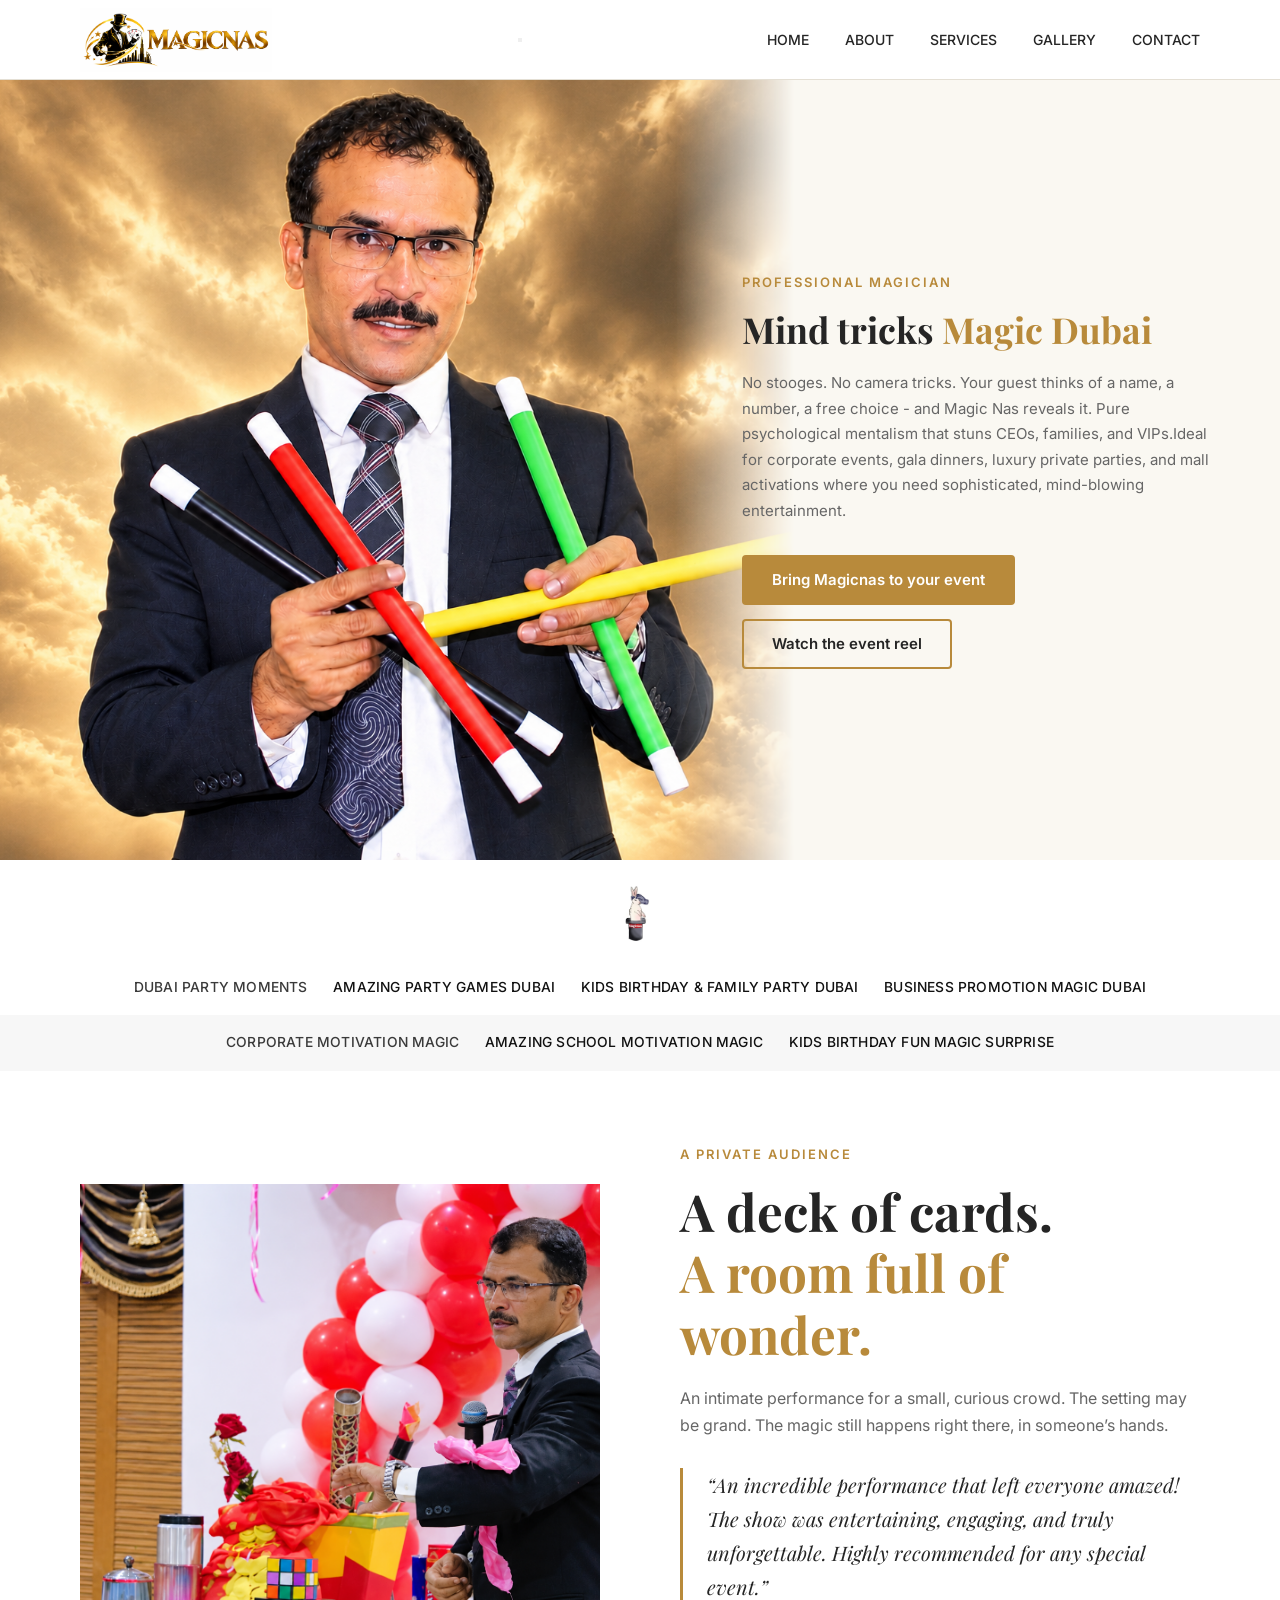
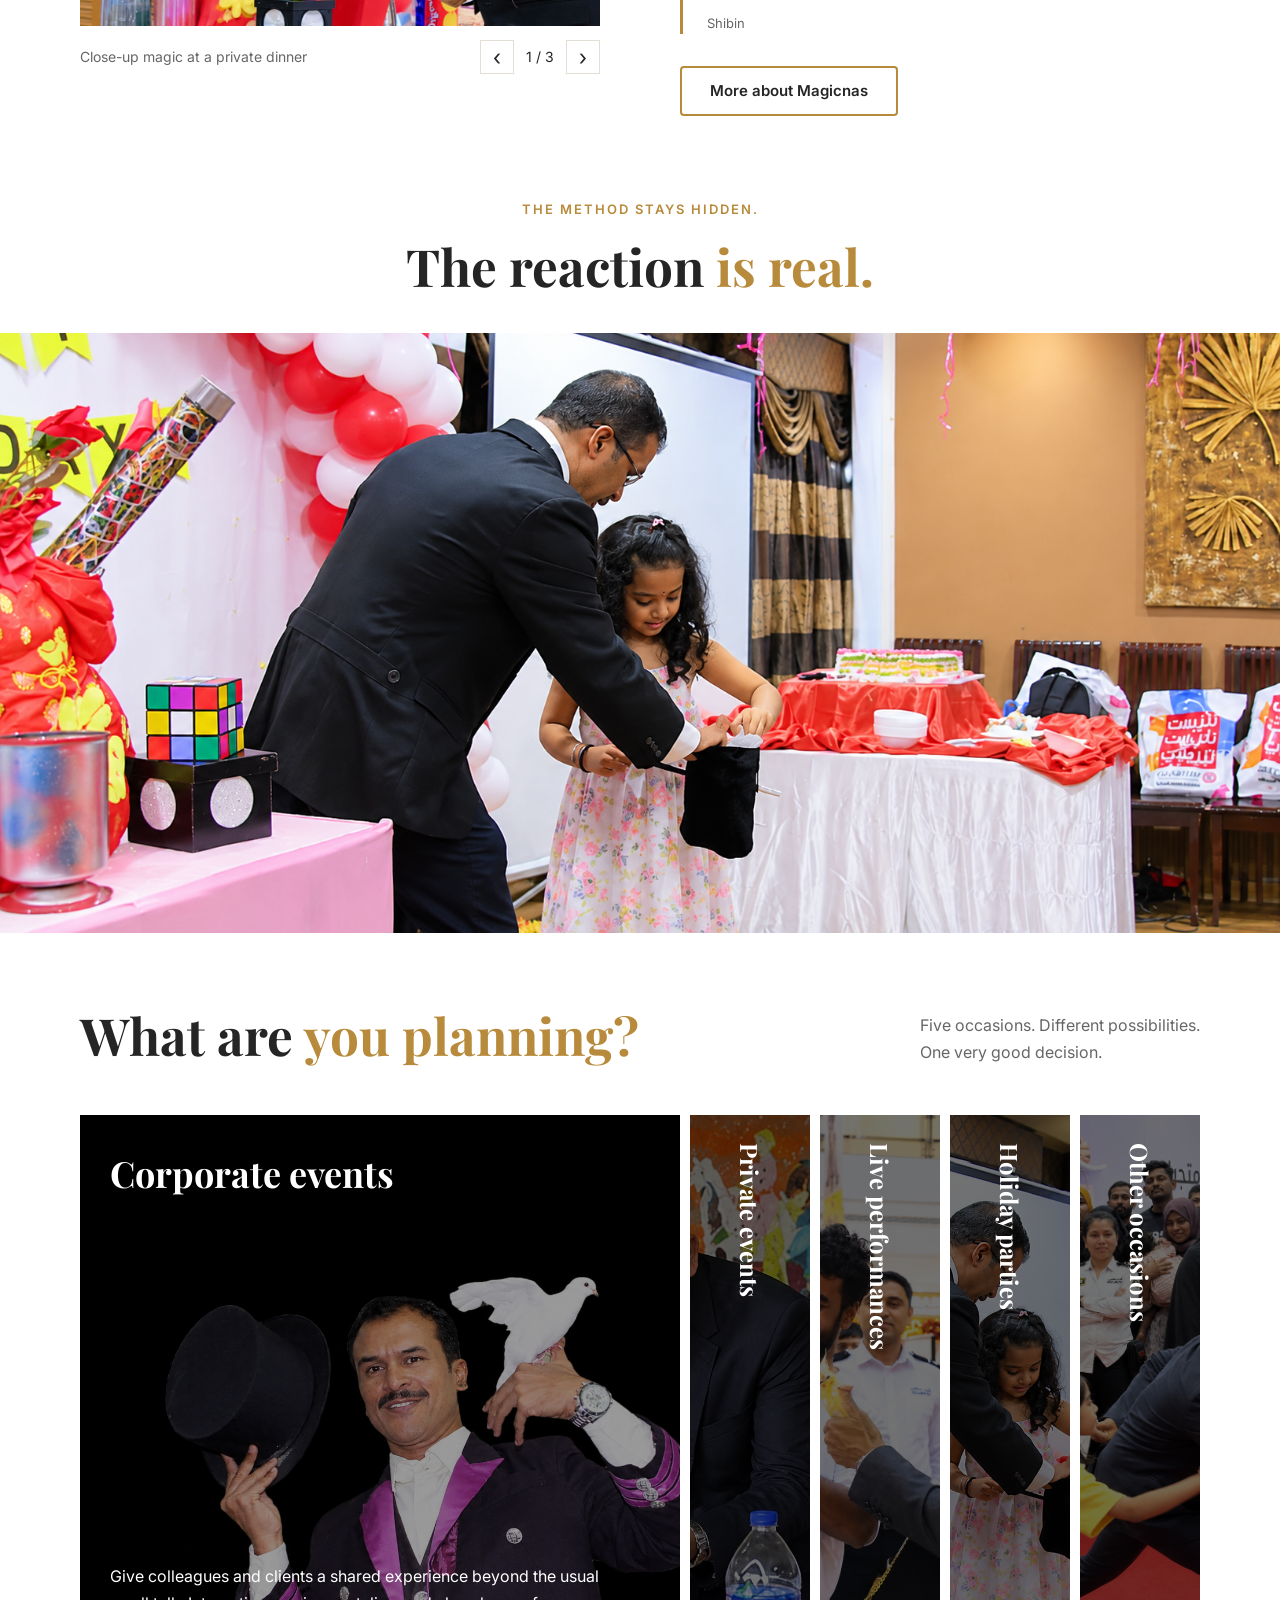
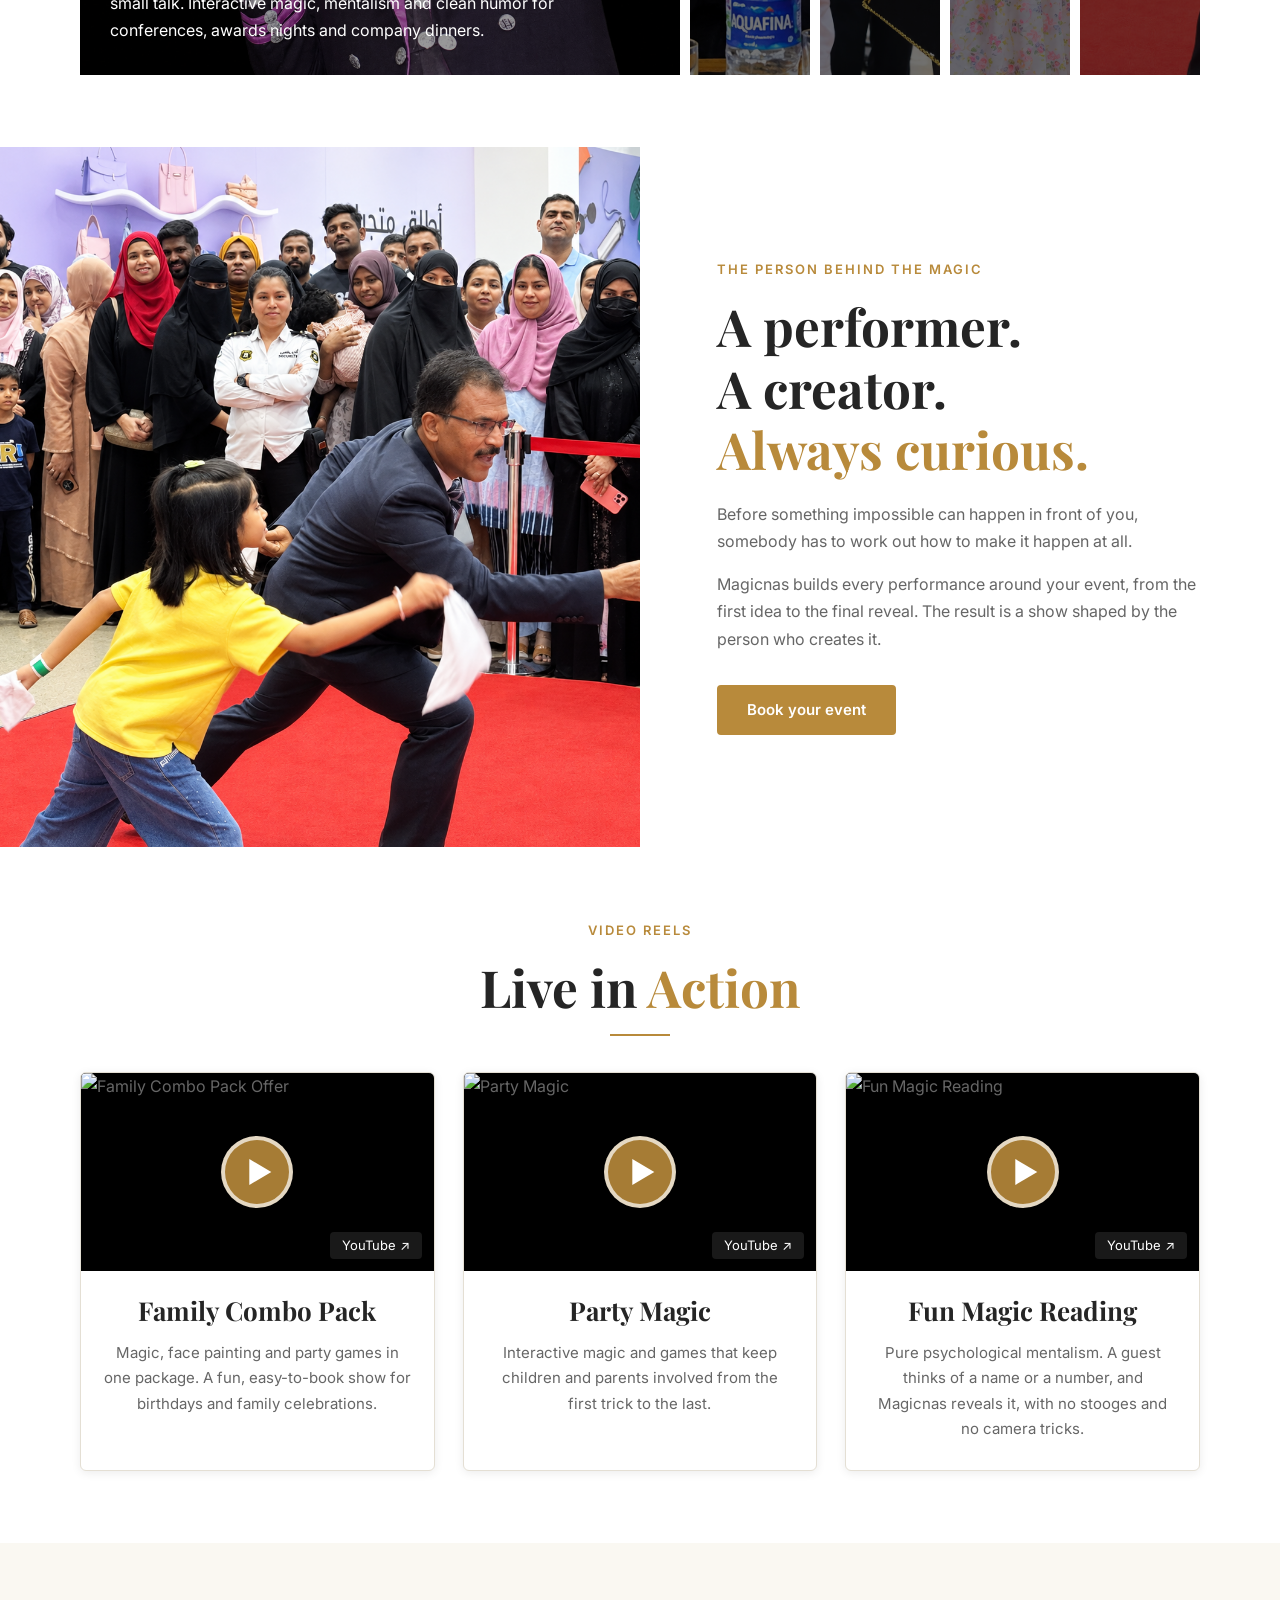
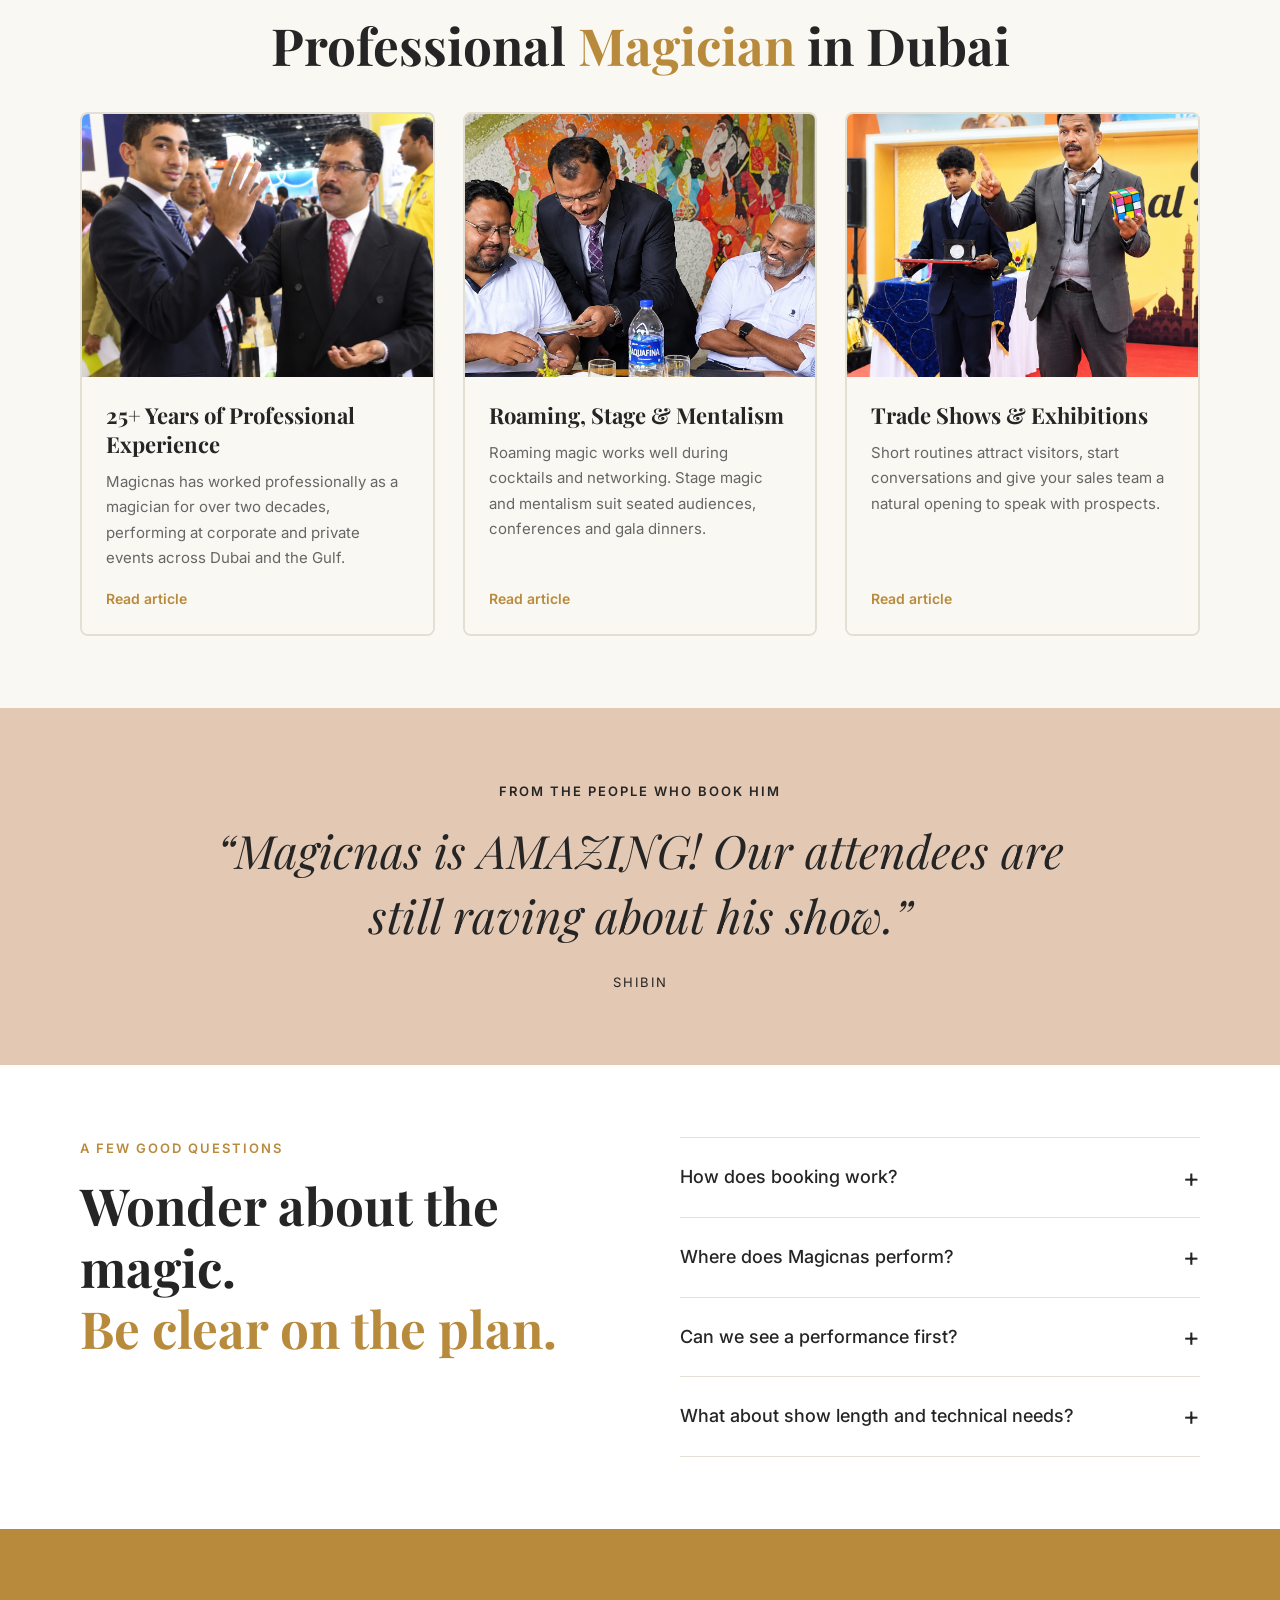
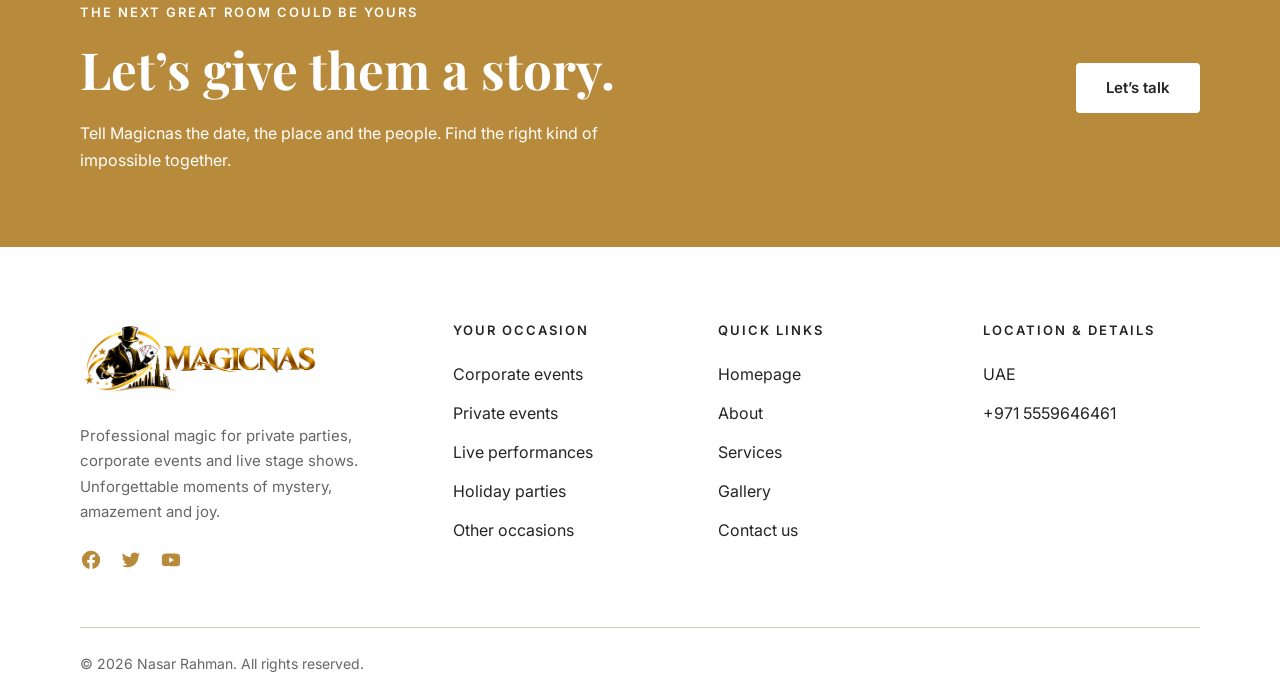
==== commit 34842edb: "Update index.html" ====
--- a/index.html
+++ b/index.html
@@ -17,14 +17,29 @@
       <a href="#home" class="logo">
         <img src="images/magicnas-logo.png" alt="Magicnas - Professional Magician in Dubai">
       </a>
-      <ul class="nav-links">
+    
+
+       <!-- Mobile hamburger button -->
+    <button class="menu-toggle"
+            id="menuToggle"
+            aria-label="Open navigation menu"
+            aria-expanded="false"
+            aria-controls="navLinks">
+        <span></span>
+        <span></span>
+        <span></span>
+    </button>
+
+    <!-- Navigation links -->
+    <ul class="nav-links" id="navLinks">
         <li><a href="#home">Home</a></li>
         <li><a href="about.html">About</a></li>
         <li><a href="services.html">Services</a></li>
         <li><a href="gallery.html">Gallery</a></li>
         <li><a href="contact.html">Contact</a></li>
-      </ul>
-    </nav>
+    </ul>
+
+</nav>
 
     <img class="hero-bg" src="images/magiciannas.png" alt="Magician holding colorful magic wands">
 
--- a/css/style.css
+++ b/css/style.css
@@ -279,6 +279,110 @@
 }
 
 
+
+/* ==========================================================
+   Magic categories (rabbit logo + 2 rows)
+   ========================================================== */
+.magic-categories {
+  width: 100%;
+  background: #ffffff;
+}
+
+/* Rabbit logo, centered */
+.category-logo {
+  display: flex;
+  justify-content: center;
+  align-items: center;
+  padding: 28px 0 24px;
+  background: #ffffff;
+}
+
+.category-logo img {
+  display: block;
+  height: 100px;
+  width: auto;
+}
+
+.category-row h3 a {
+  color: inherit;
+  text-decoration: none;
+  transition: color 0.2s;
+}
+
+.category-row h3 a:hover {
+  color: var(--gold);
+}
+/* Rows: full width, left aligned, one line */
+.category-row {
+  display: flex;
+  flex-wrap: nowrap;
+  justify-content: center;   /* was flex-start */
+  align-items: center;
+  gap: 2vw;
+  padding: 18px 4.2vw;
+  white-space: nowrap;
+  background: #ffffff;
+}
+
+.category-row.second-row {
+  background: #f7f7f7;
+}
+
+.category-row h3 {
+  margin: 0;
+  font-family: "Inter", system-ui, sans-serif;
+  font-size: clamp(12px, 1.08vw, 17px);
+  font-weight: 500;
+  line-height: 1.4;
+  letter-spacing: 0.2px;
+  text-transform: uppercase;
+  text-align: center;        /* was left */
+  color: #111;
+}
+/* first item in each row is slightly softer, like the reference */
+.category-row h3:first-child {
+  color: #3a3a3a;
+}
+
+/* Tablet */
+@media (max-width: 1000px) {
+  .category-logo img {
+    height: 80px;
+  }
+
+  .category-row {
+    justify-content: center;
+    flex-wrap: wrap;
+    gap: 8px 24px;
+    padding: 16px 40px;
+    white-space: normal;
+  }
+}
+
+
+/* Mobile */
+@media (max-width: 768px) {
+  .category-row {
+    flex-direction: column;
+    align-items: center;     /* was flex-start */
+    gap: 8px;
+    padding: 16px 20px;
+  }
+
+  .category-row h3 {
+    text-align: center;
+  }
+}
+
+  .category-logo {
+    padding: 20px 0 16px;
+  }
+
+  .category-logo img {
+    height: 64px;
+  }
+
+ 
 /* ==========================================================
    Selected moments
    ========================================================== */
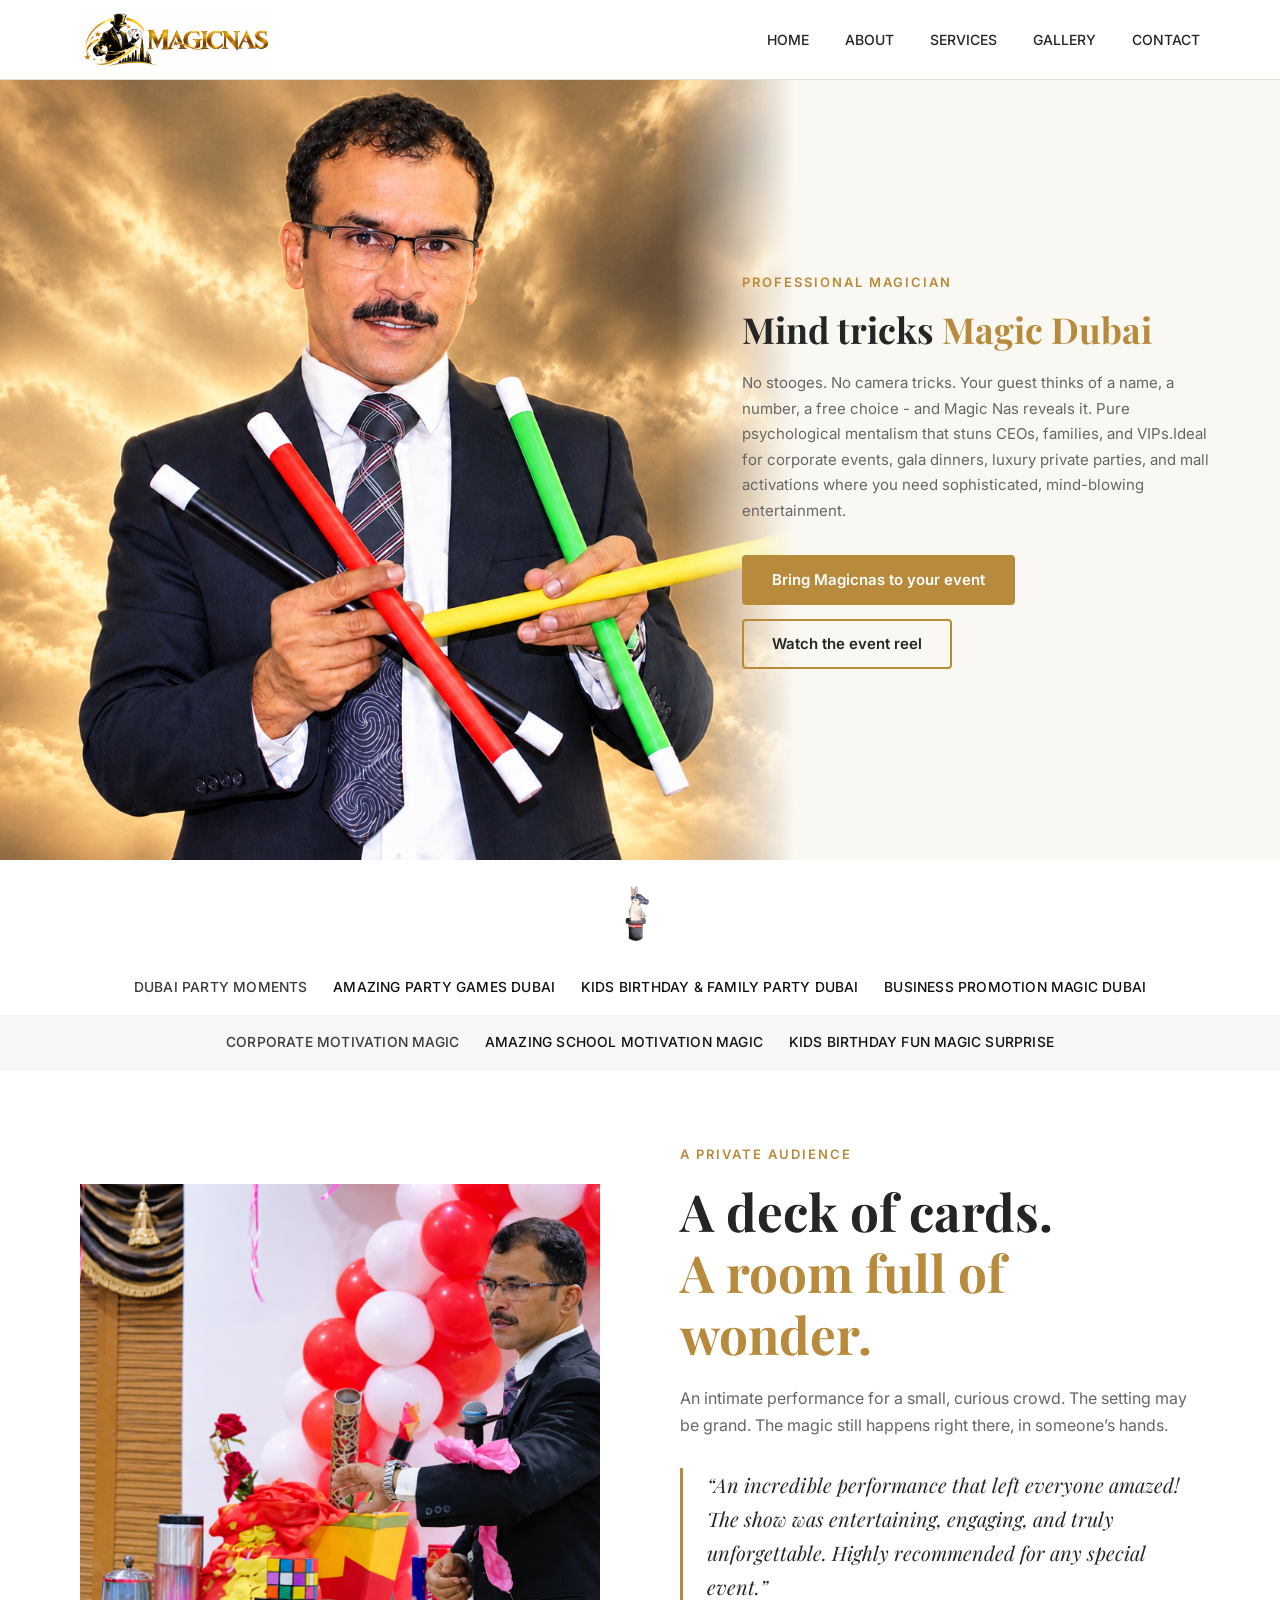
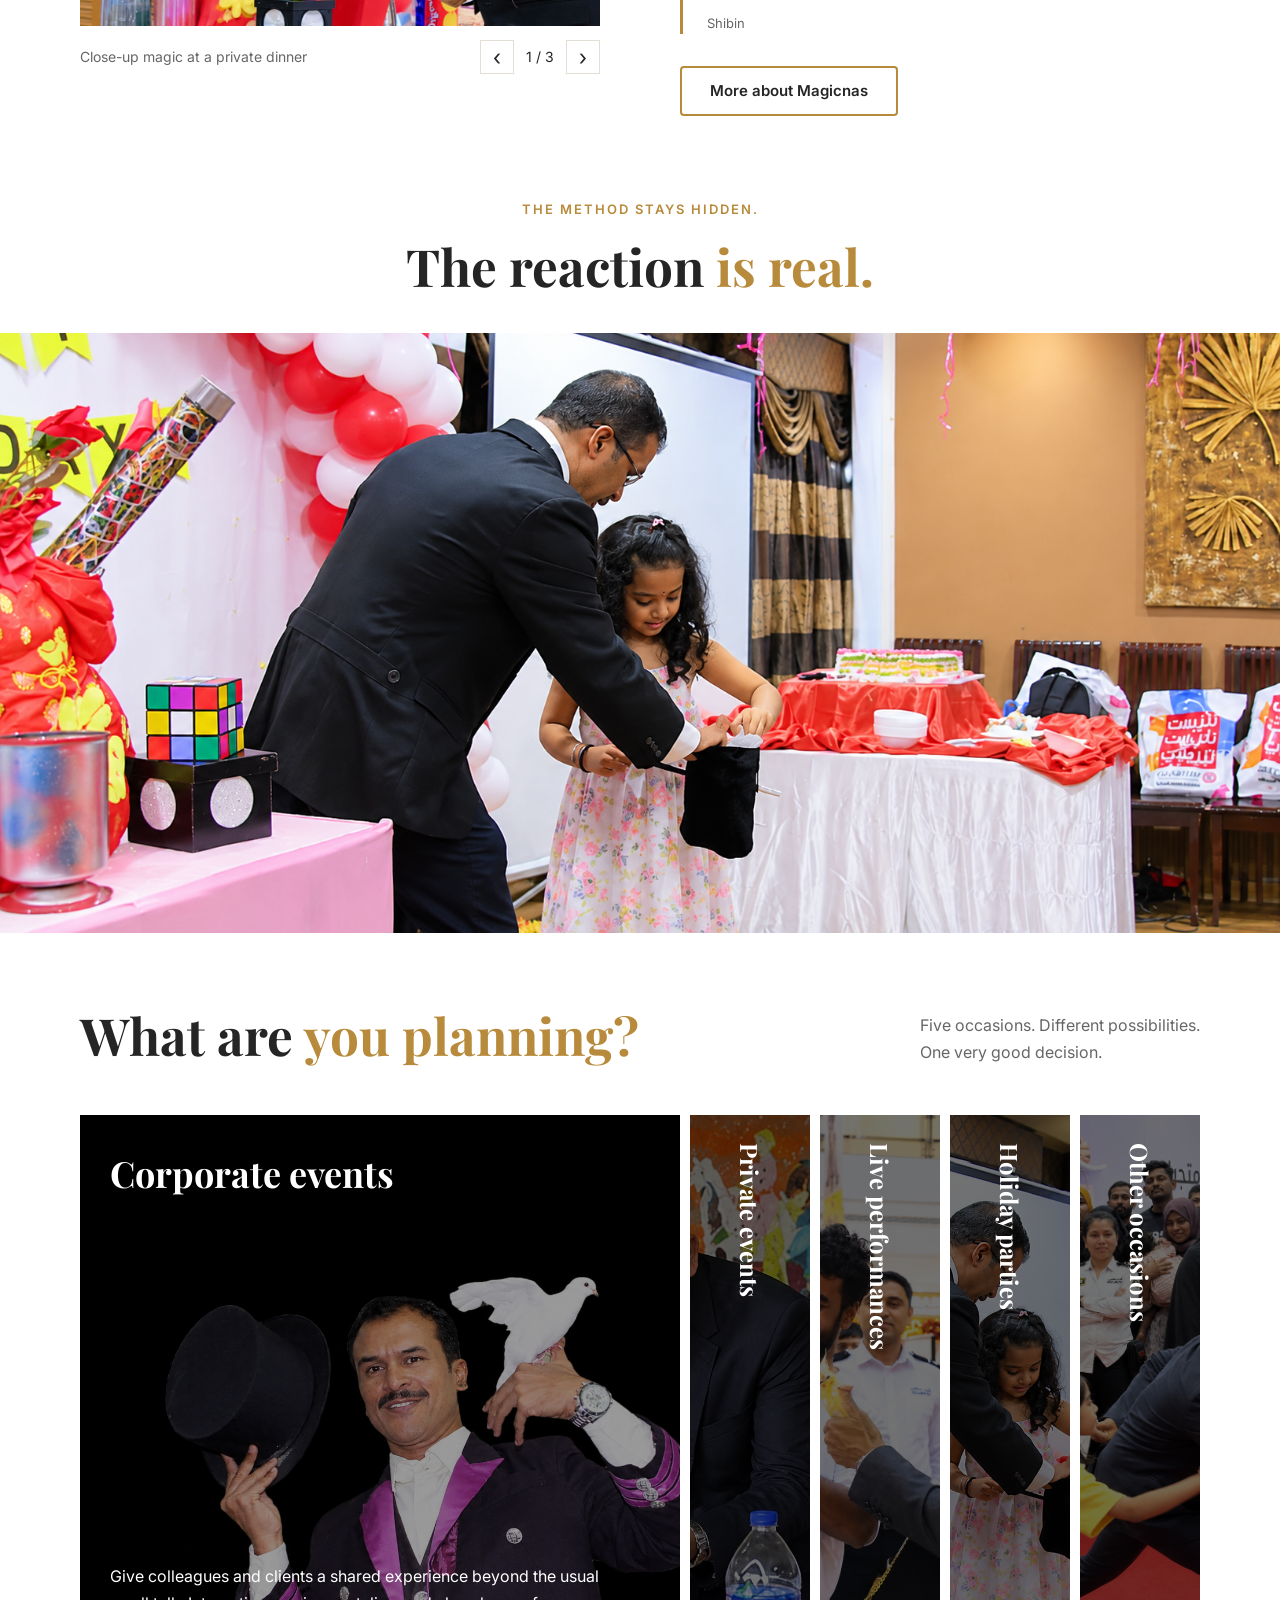
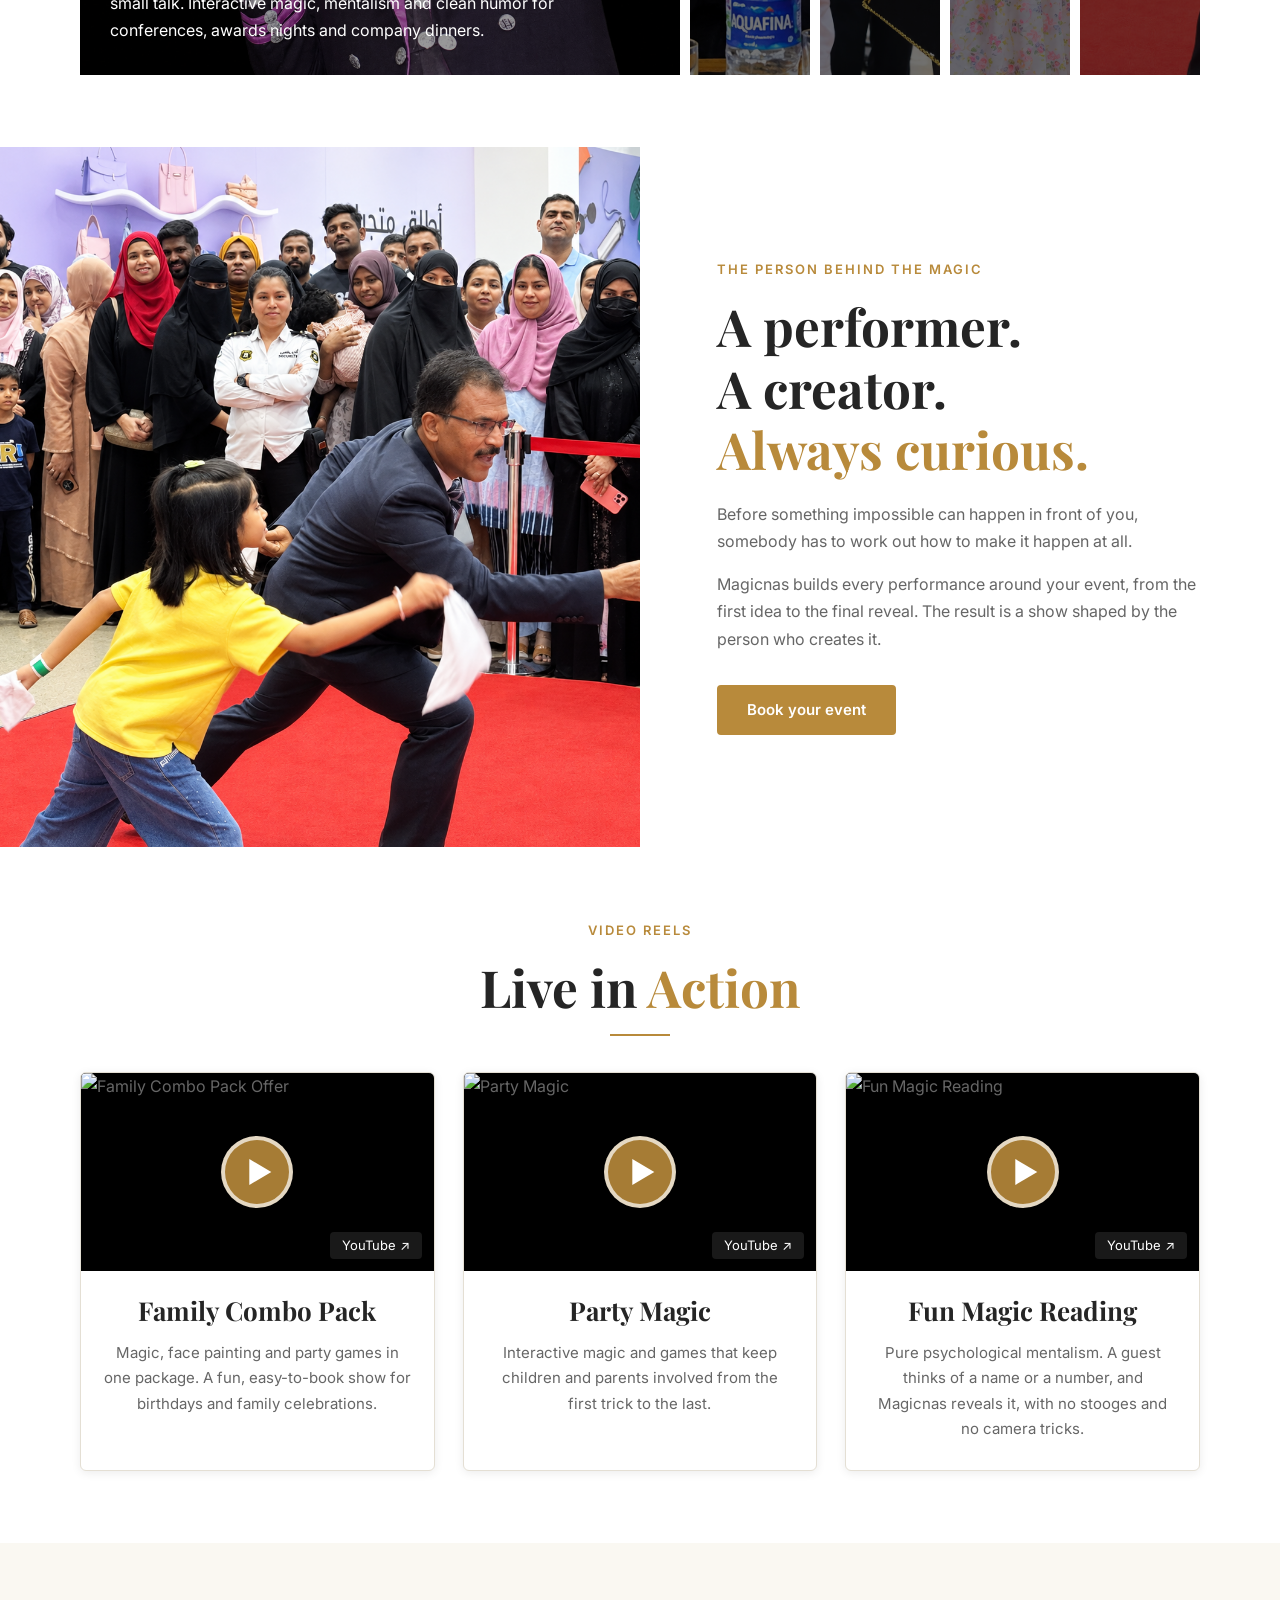
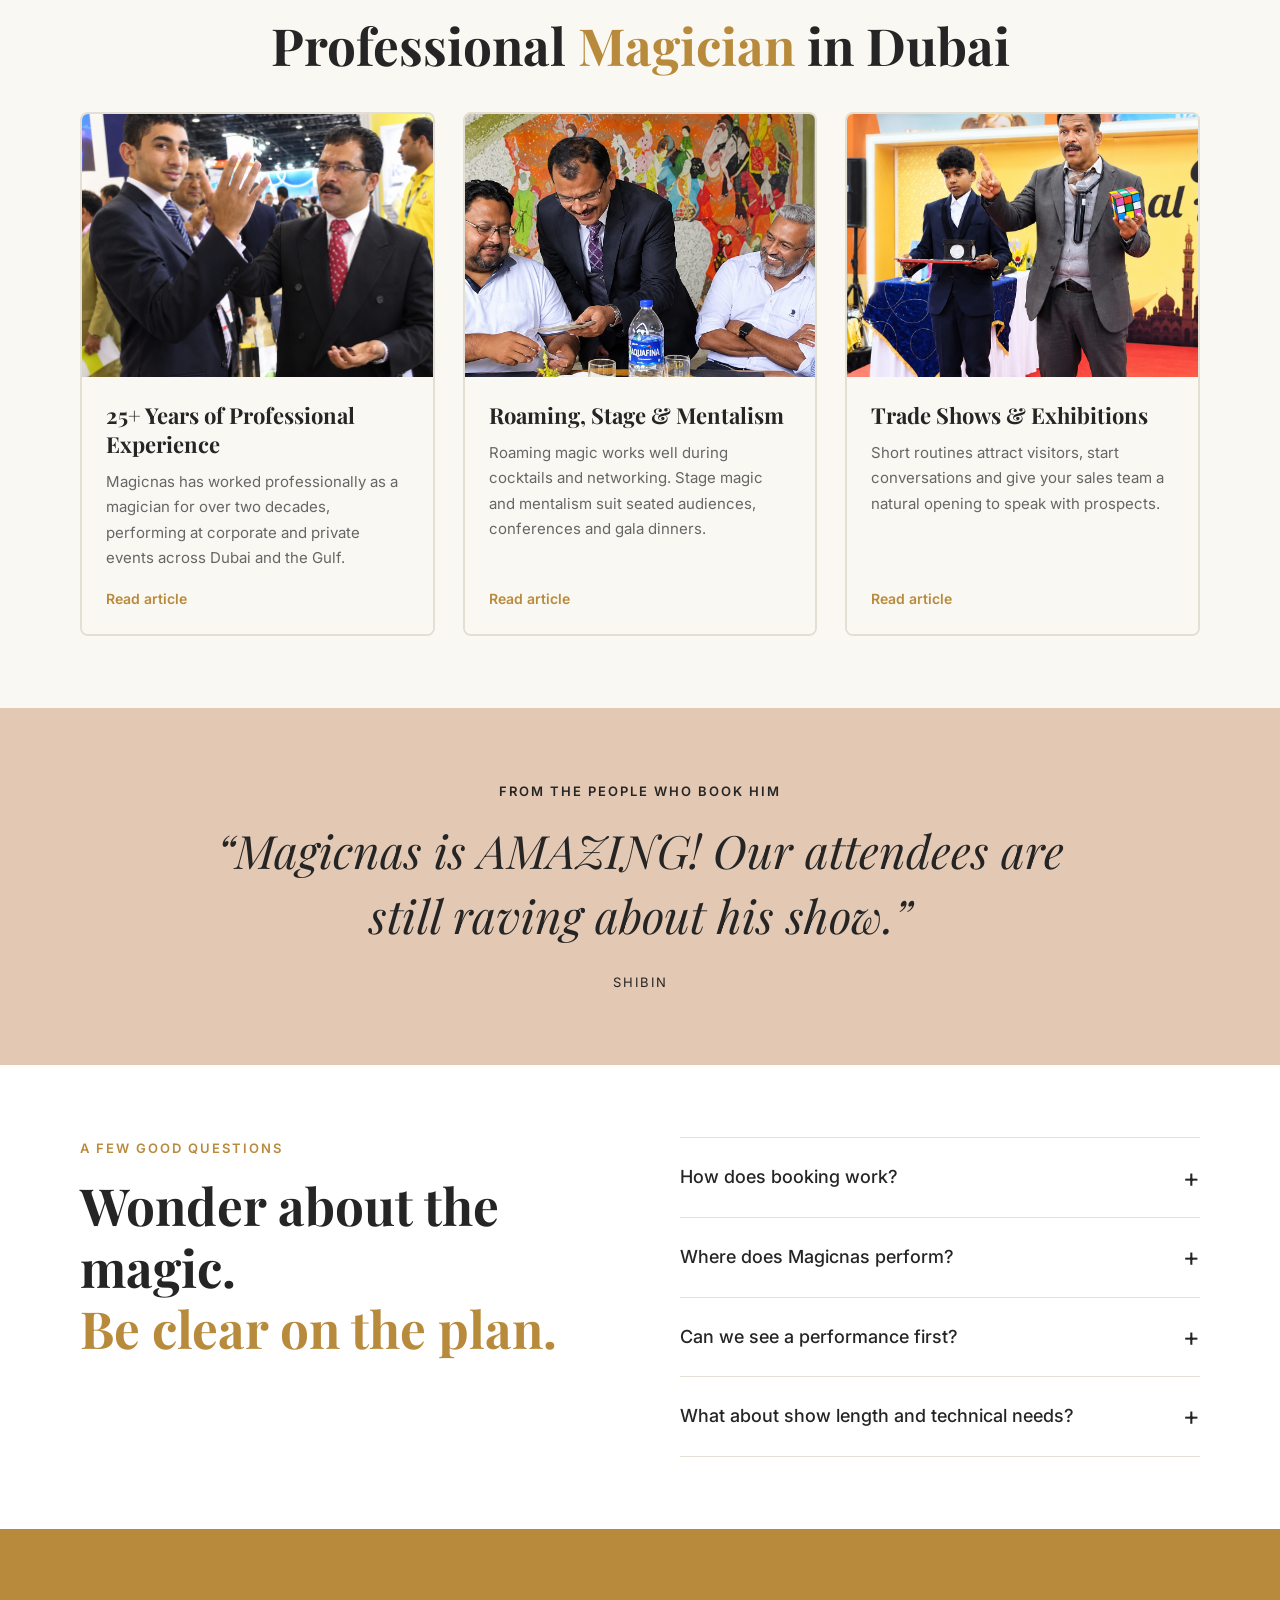
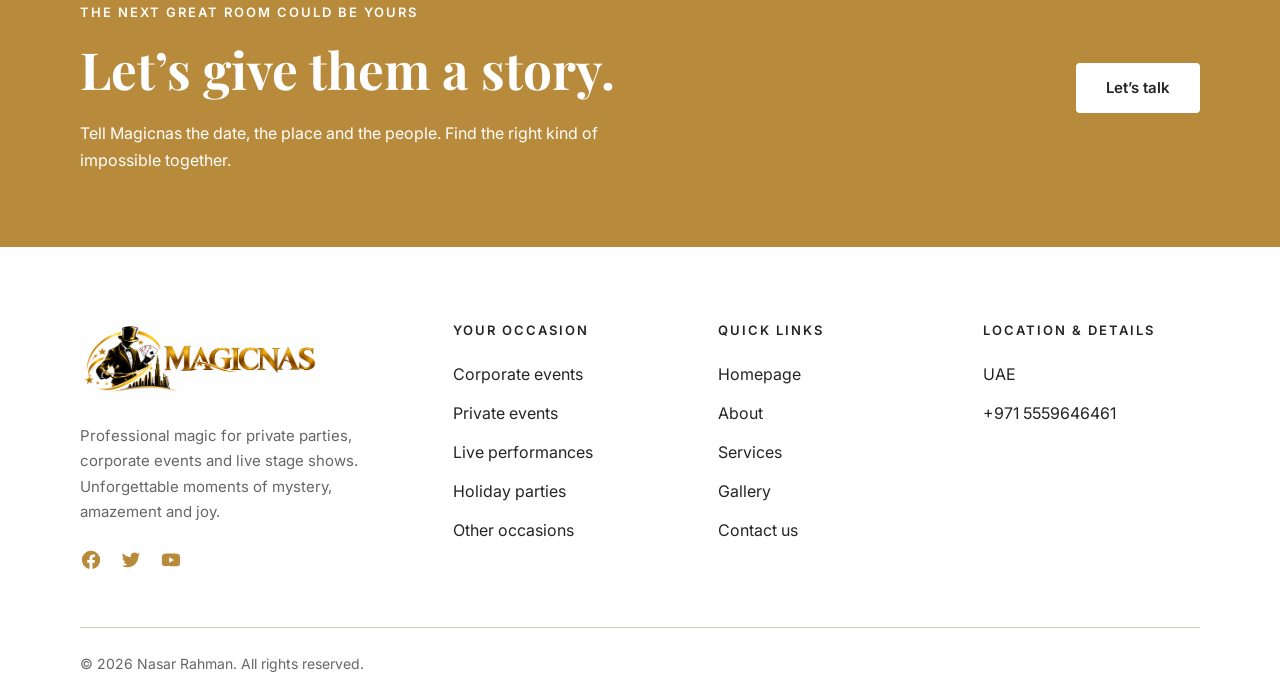
==== commit 66d4cfa0: "Update print statement from 'Hello' to 'Goodbye'" ====
--- a/index.html
+++ b/index.html
@@ -884,6 +884,33 @@
 
   });
 
+    const menuToggle = document.getElementById("menuToggle");
+const navLinks = document.getElementById("navLinks");
+
+menuToggle.addEventListener("click", function () {
+
+    navLinks.classList.toggle("active");
+
+    const isOpen = navLinks.classList.contains("active");
+
+    menuToggle.setAttribute("aria-expanded", isOpen);
+
+    menuToggle.setAttribute(
+        "aria-label",
+        isOpen ? "Close navigation menu" : "Open navigation menu"
+    );
+
+});
+
+navLinks.querySelectorAll("a").forEach(function(link) {
+    link.addEventListener("click", function() {
+        navLinks.classList.remove("active");
+        menuToggle.setAttribute("aria-expanded", "false");
+        menuToggle.setAttribute("aria-label", "Open navigation menu");
+    });
+});
+
+
 </script>
 
 </body>
--- a/css/style.css
+++ b/css/style.css
@@ -276,6 +276,75 @@
 
 .hero-text .text {
   font-size: 15px;
+}
+
+/* Desktop: Hide hamburger button */
+.menu-toggle {
+    display: none;
+}
+
+/* Mobile Navigation */
+@media (max-width: 768px) {
+
+    .navbar {
+        position: absolute;
+        padding: 0 20px;
+        height: 64px;
+    }
+
+    /* Hamburger button */
+    .menu-toggle {
+        display: flex;
+        flex-direction: column;
+        justify-content: center;
+        gap: 6px;
+        width: 40px;
+        height: 40px;
+        padding: 7px;
+        background: transparent;
+        border: none;
+        cursor: pointer;
+        z-index: 10;
+    }
+
+    .menu-toggle span {
+        display: block;
+        width: 26px;
+        height: 2px;
+        background: #252525;
+        transition: 0.3s ease;
+    }
+
+    /* Navigation dropdown */
+    .nav-links {
+        display: none;
+        position: absolute;
+        top: 64px;
+        left: 0;
+        width: 100%;
+        flex-direction: column;
+        gap: 0;
+        padding: 10px 20px 20px;
+        background: #ffffff;
+        border-top: 1px solid #e4dfd4;
+        box-shadow: 0 8px 15px rgba(0, 0, 0, 0.08);
+    }
+
+    .nav-links.active {
+        display: flex;
+    }
+
+    .nav-links li {
+        width: 100%;
+        border-bottom: 1px solid #e4dfd4;
+    }
+
+    .nav-links a {
+        display: block;
+        padding: 13px 5px;
+        font-size: 14px;
+    }
+
 }
 
 
